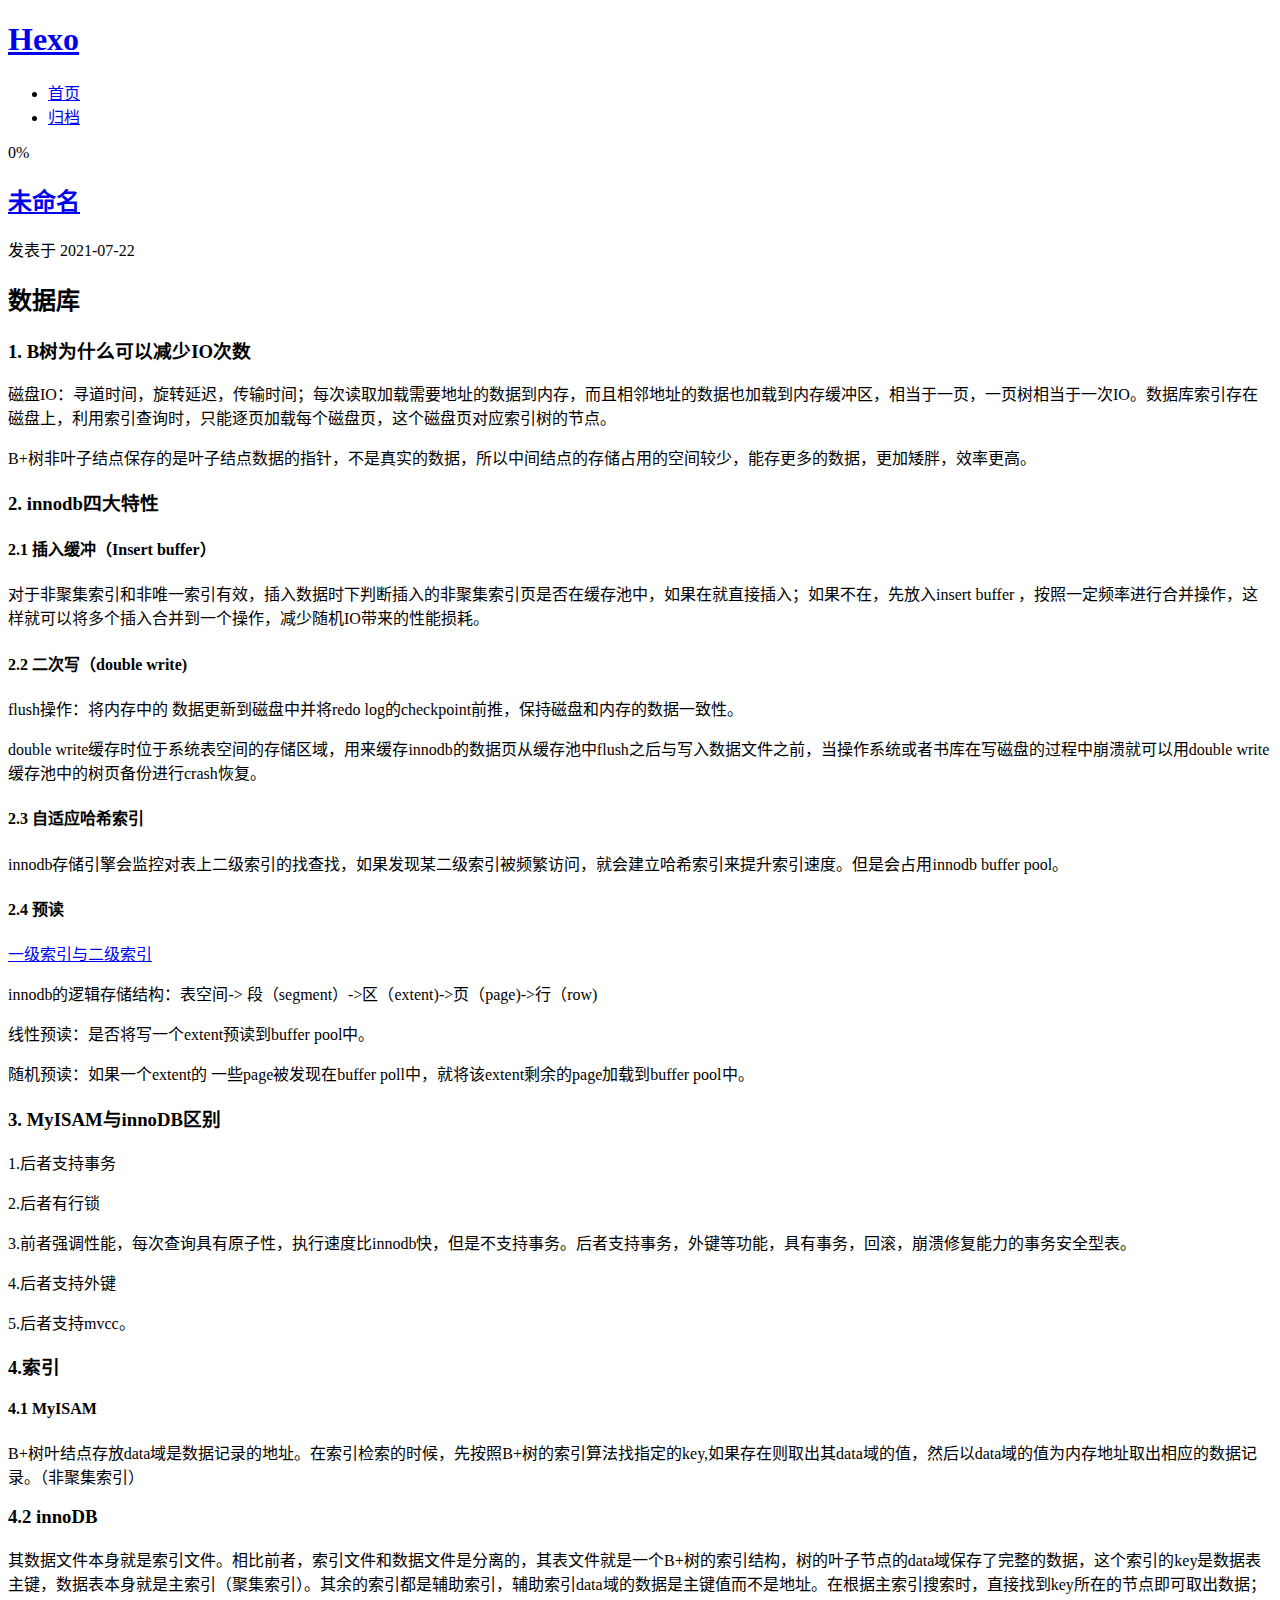
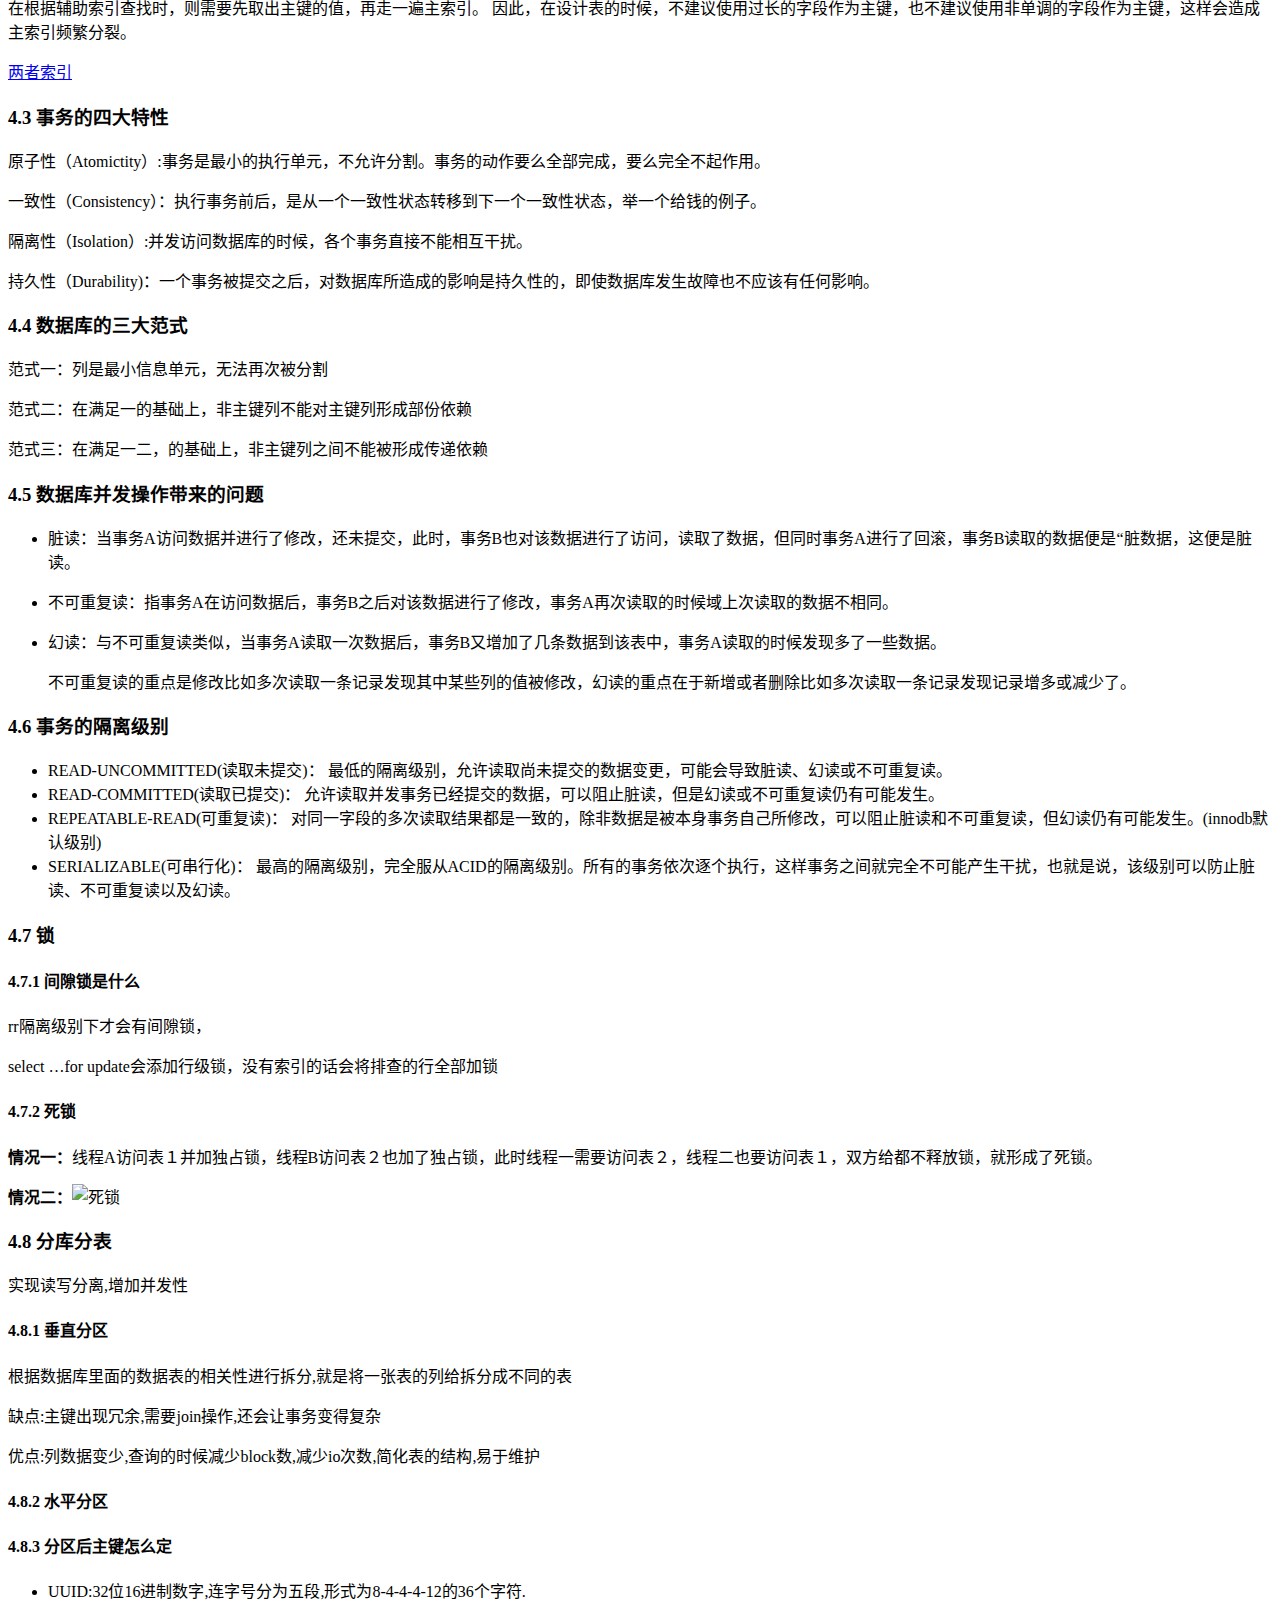
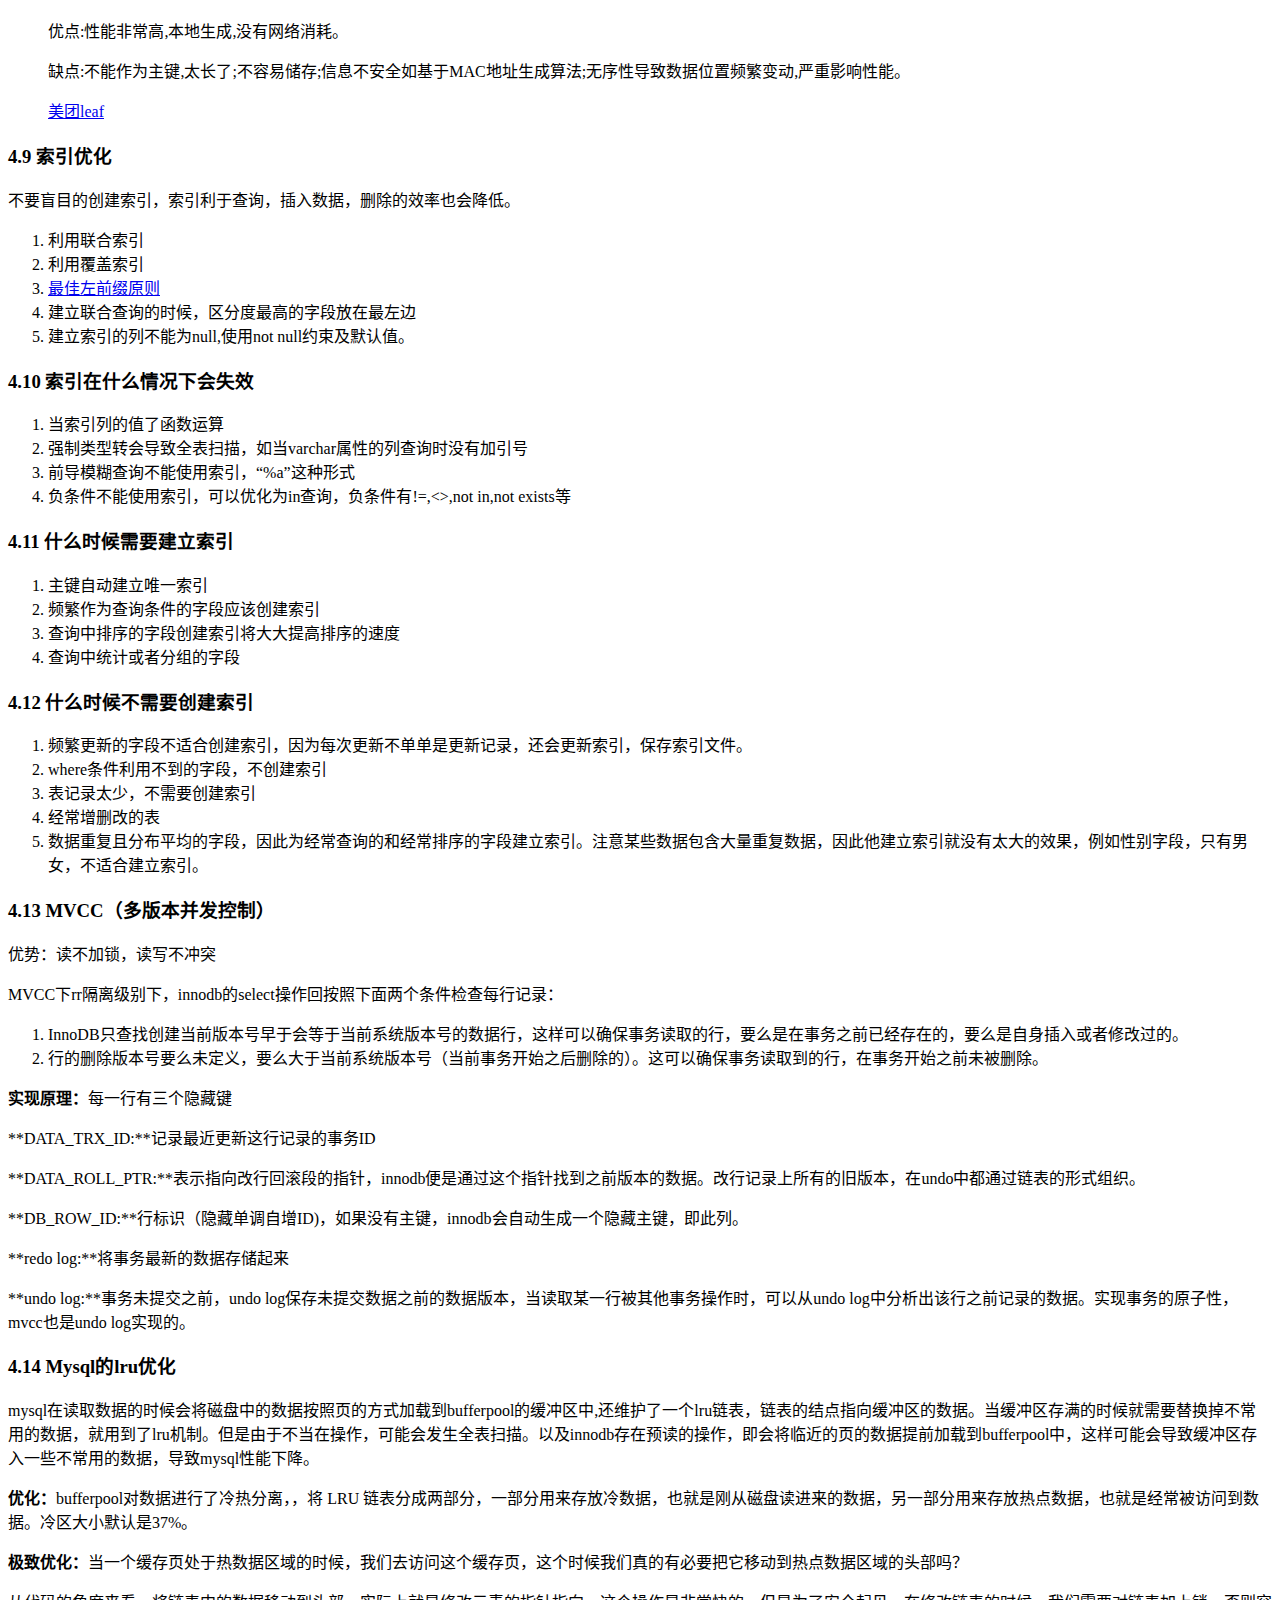
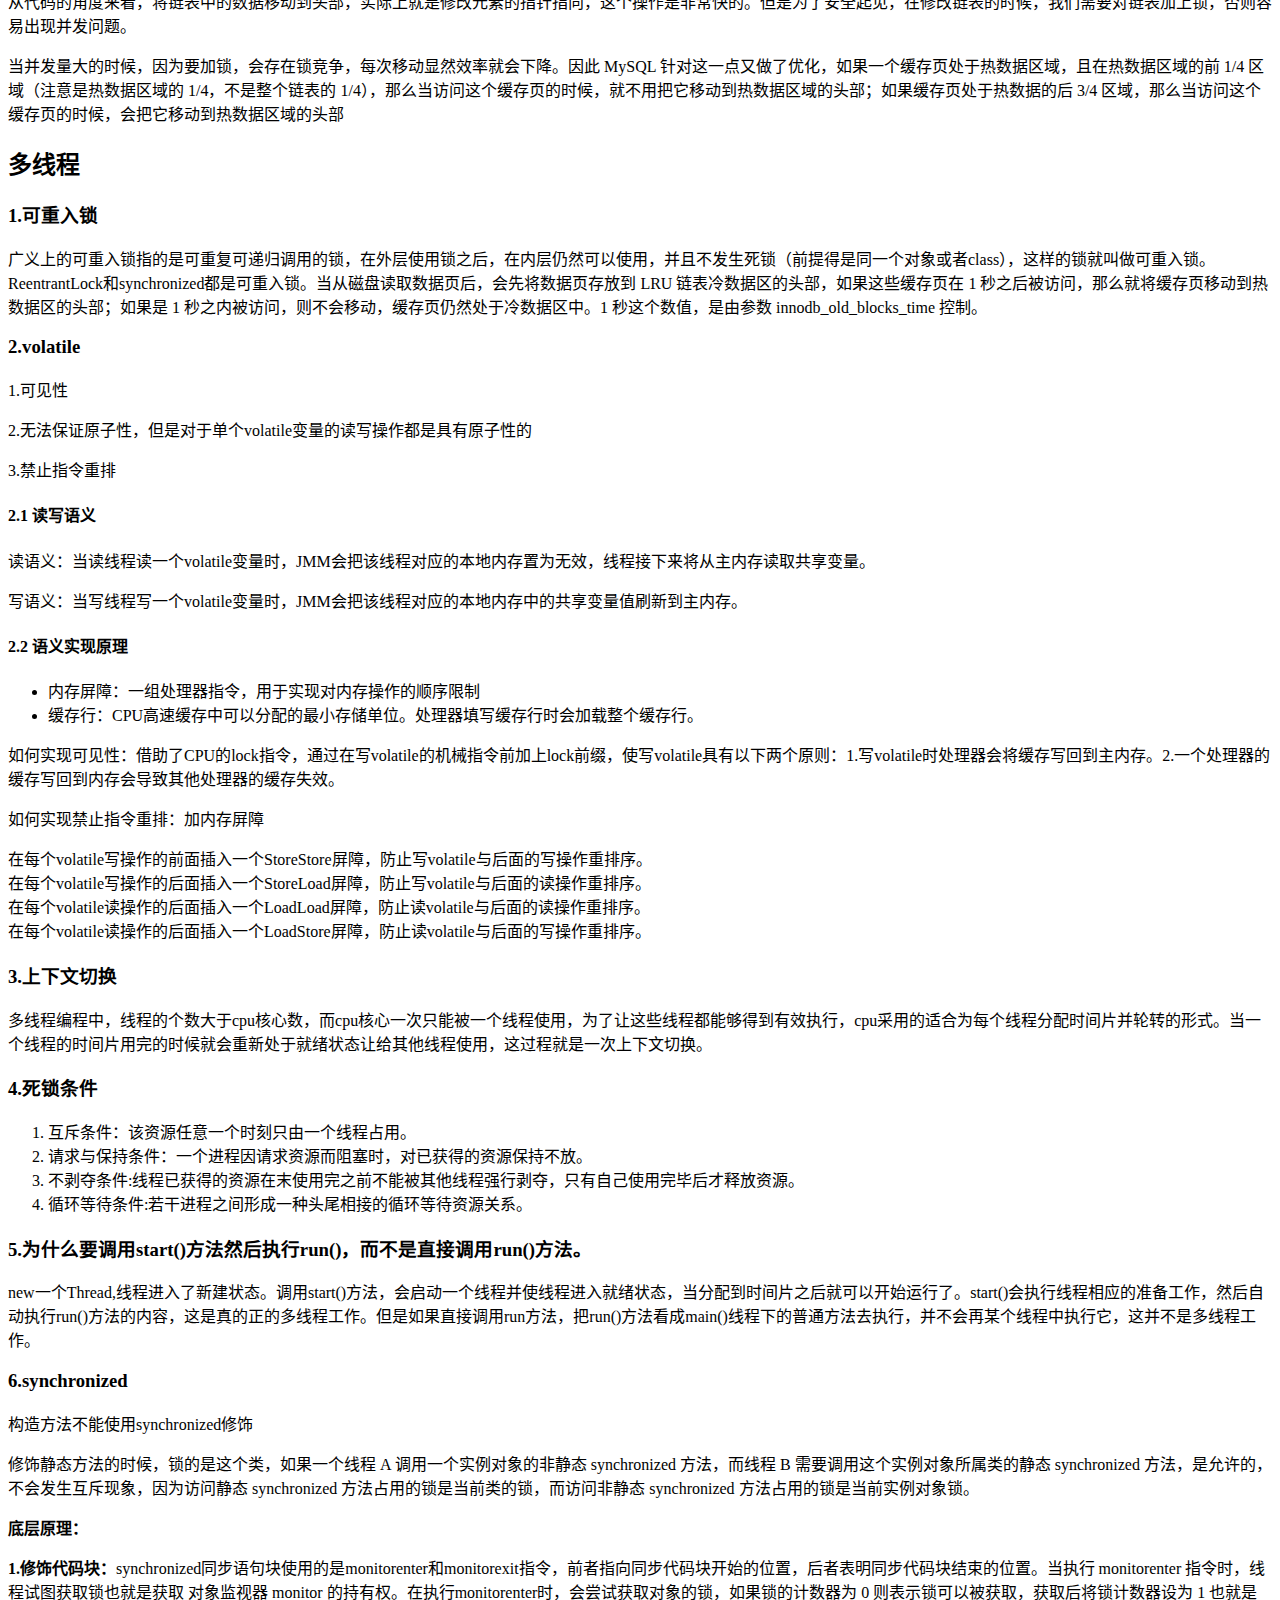
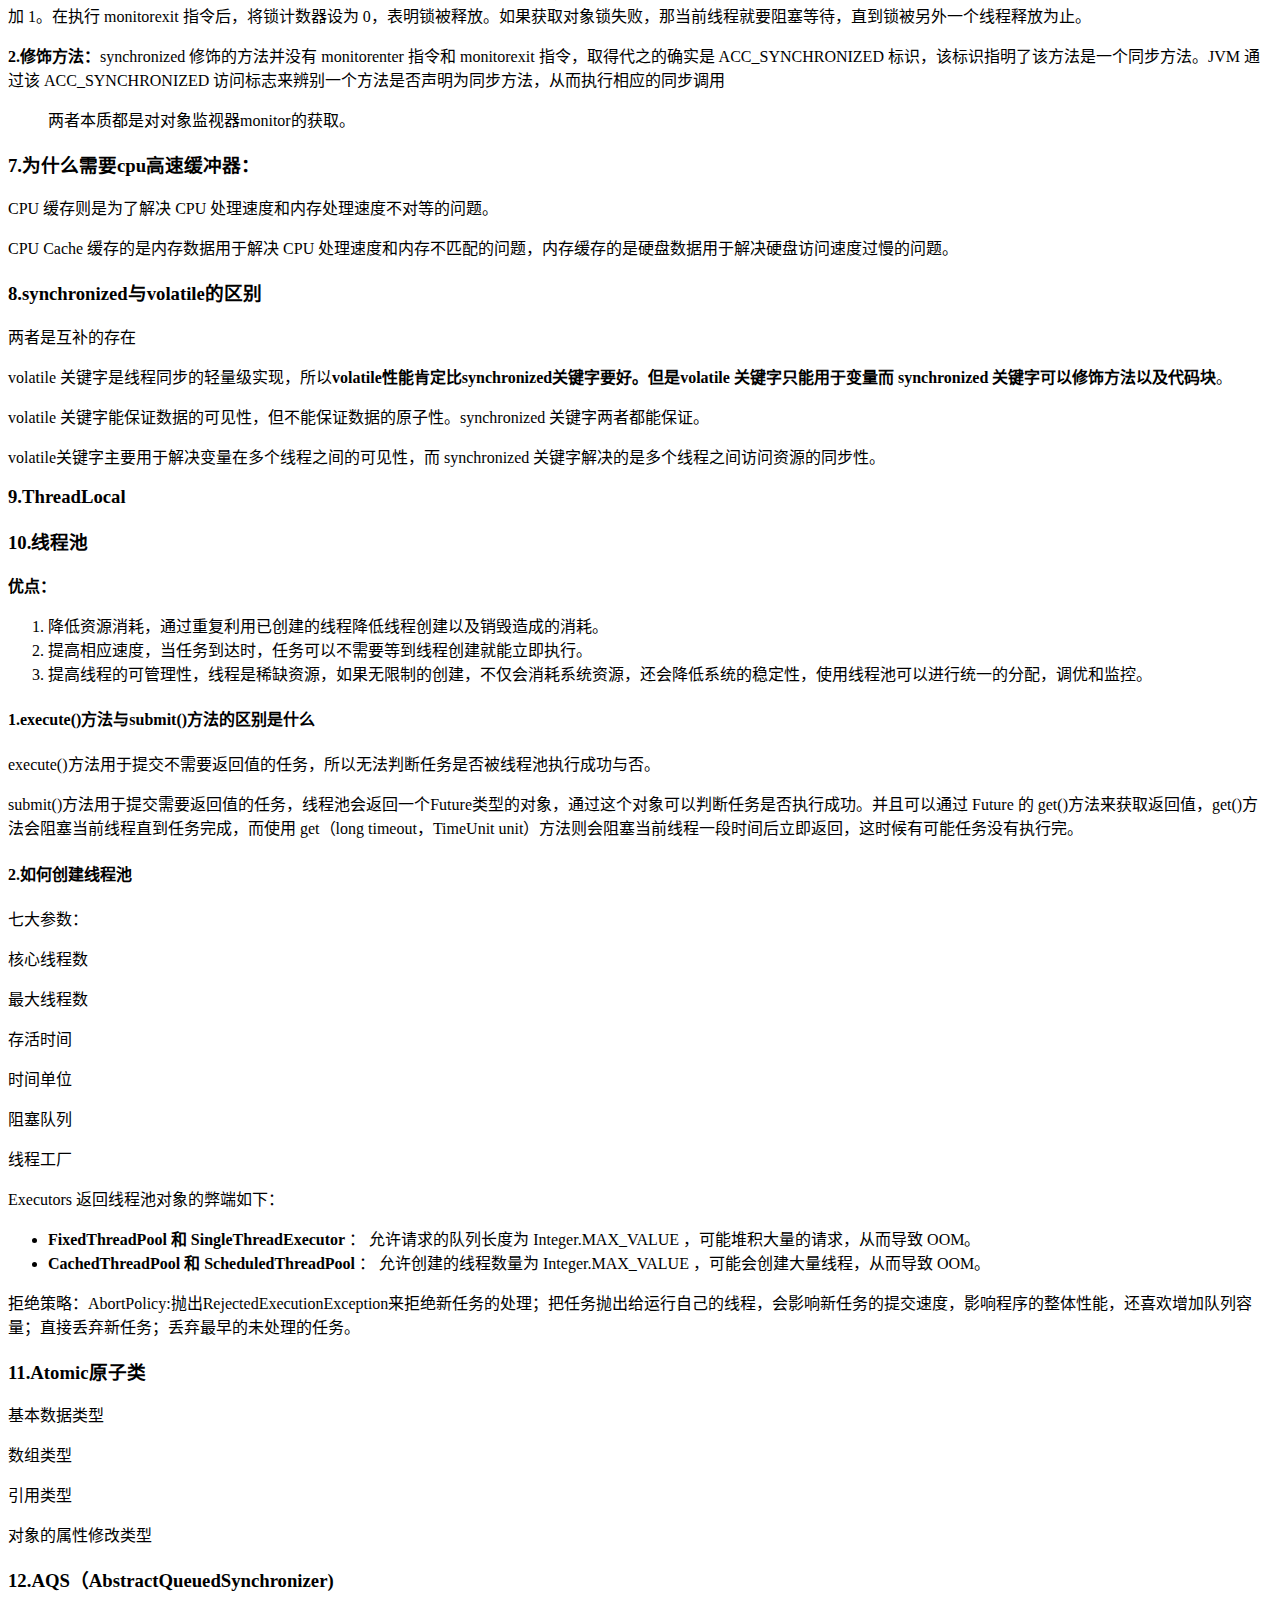
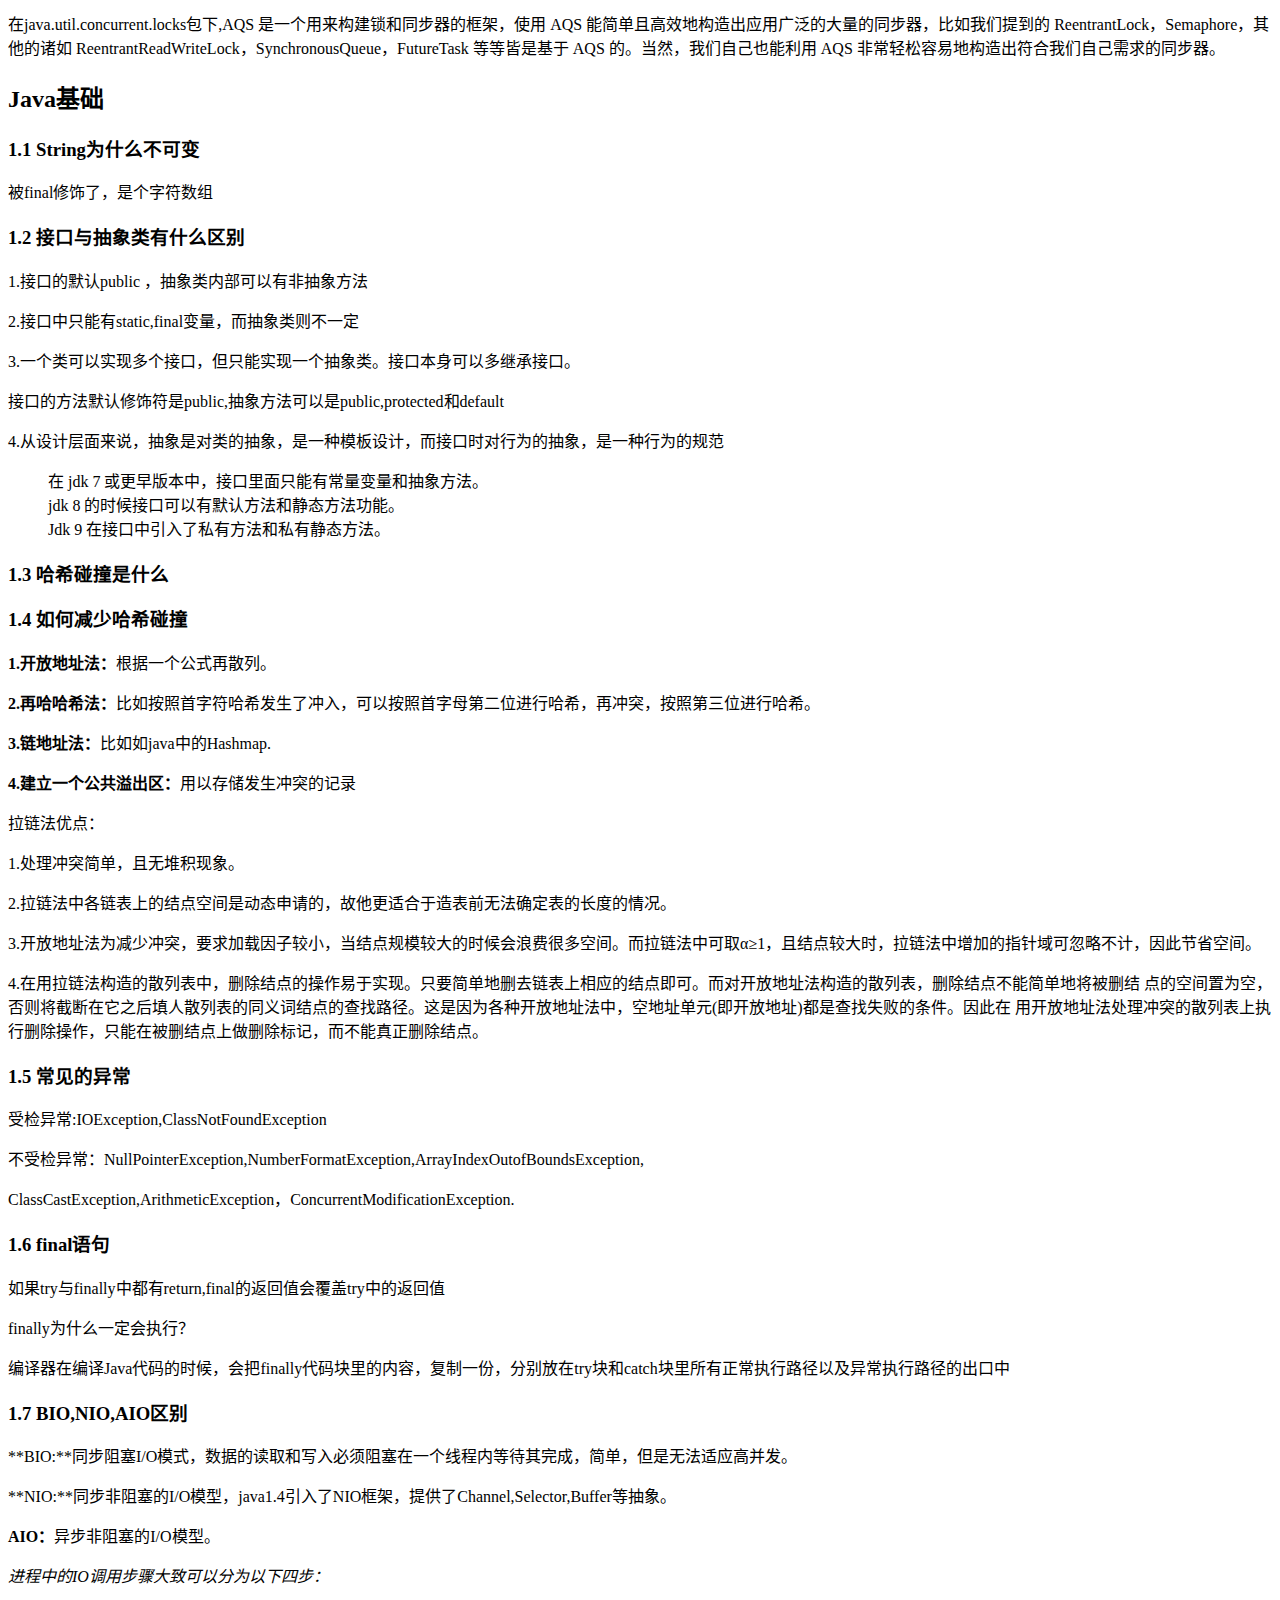
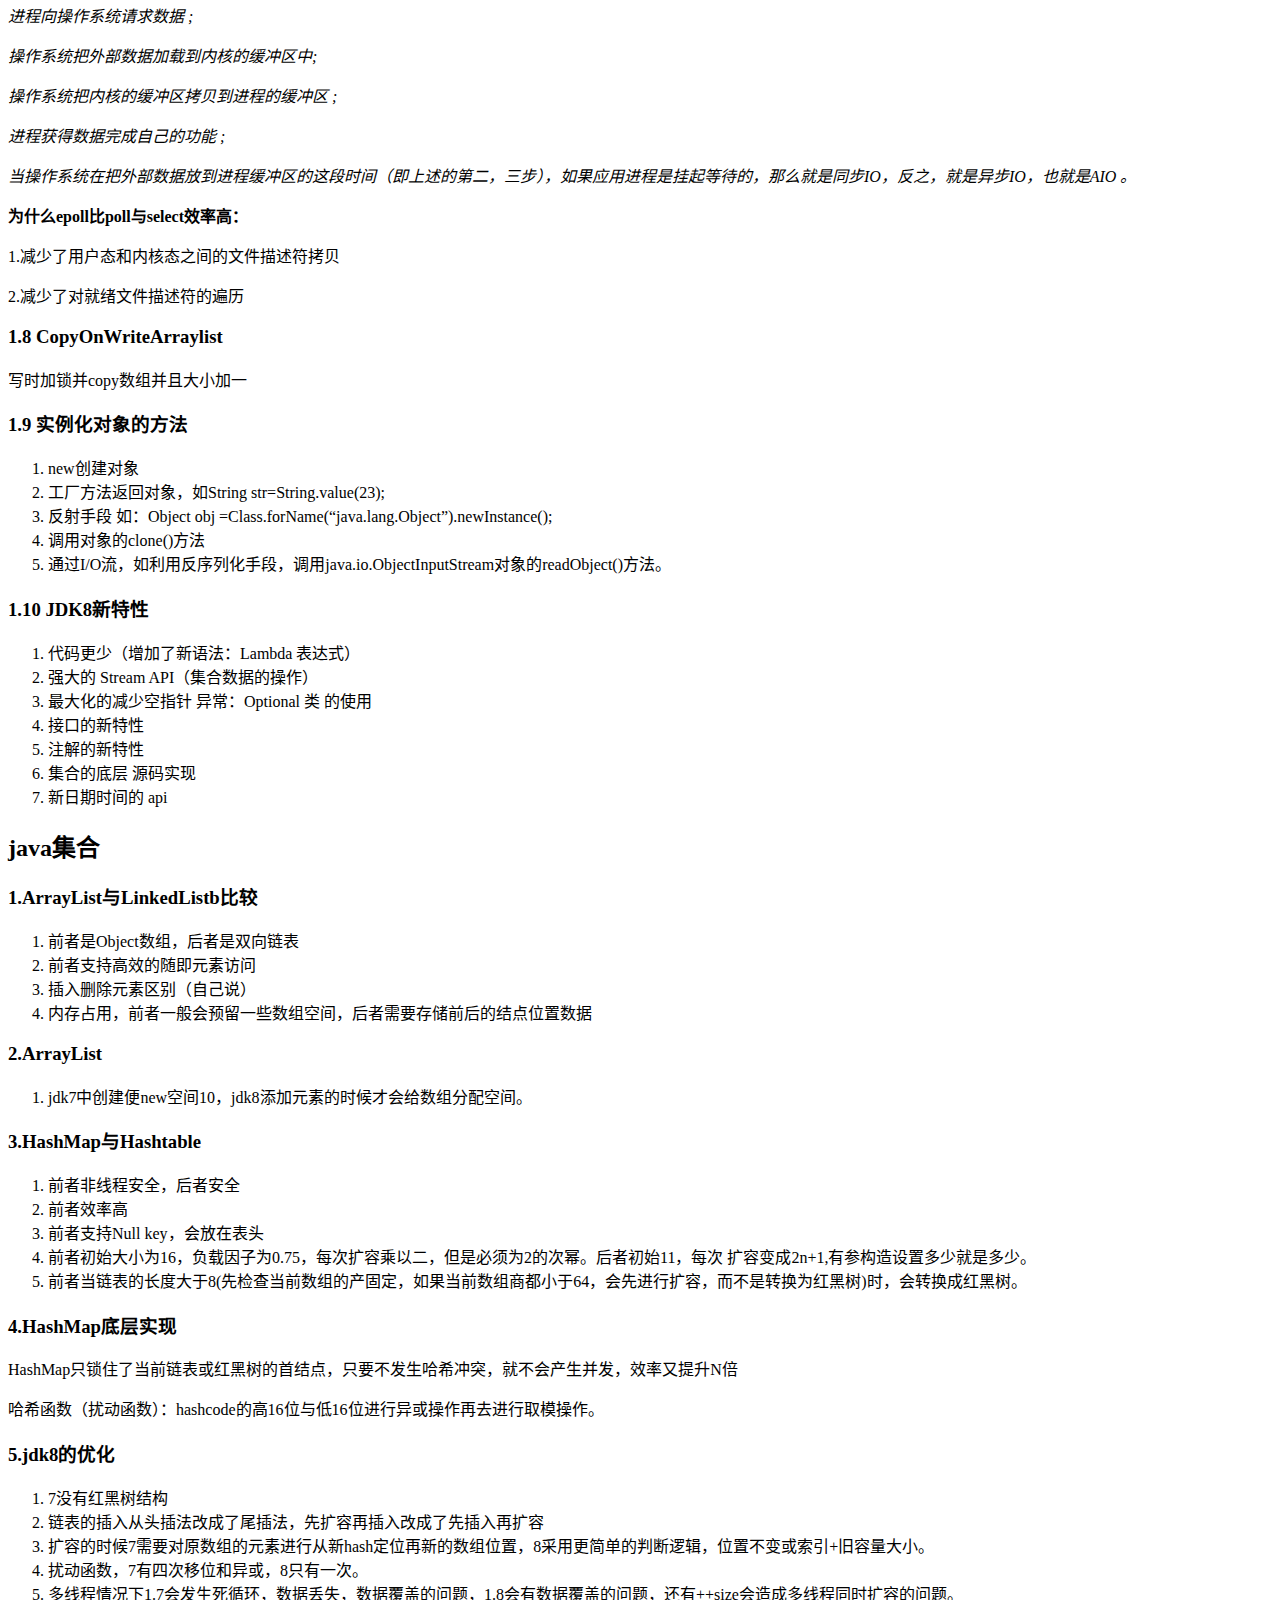
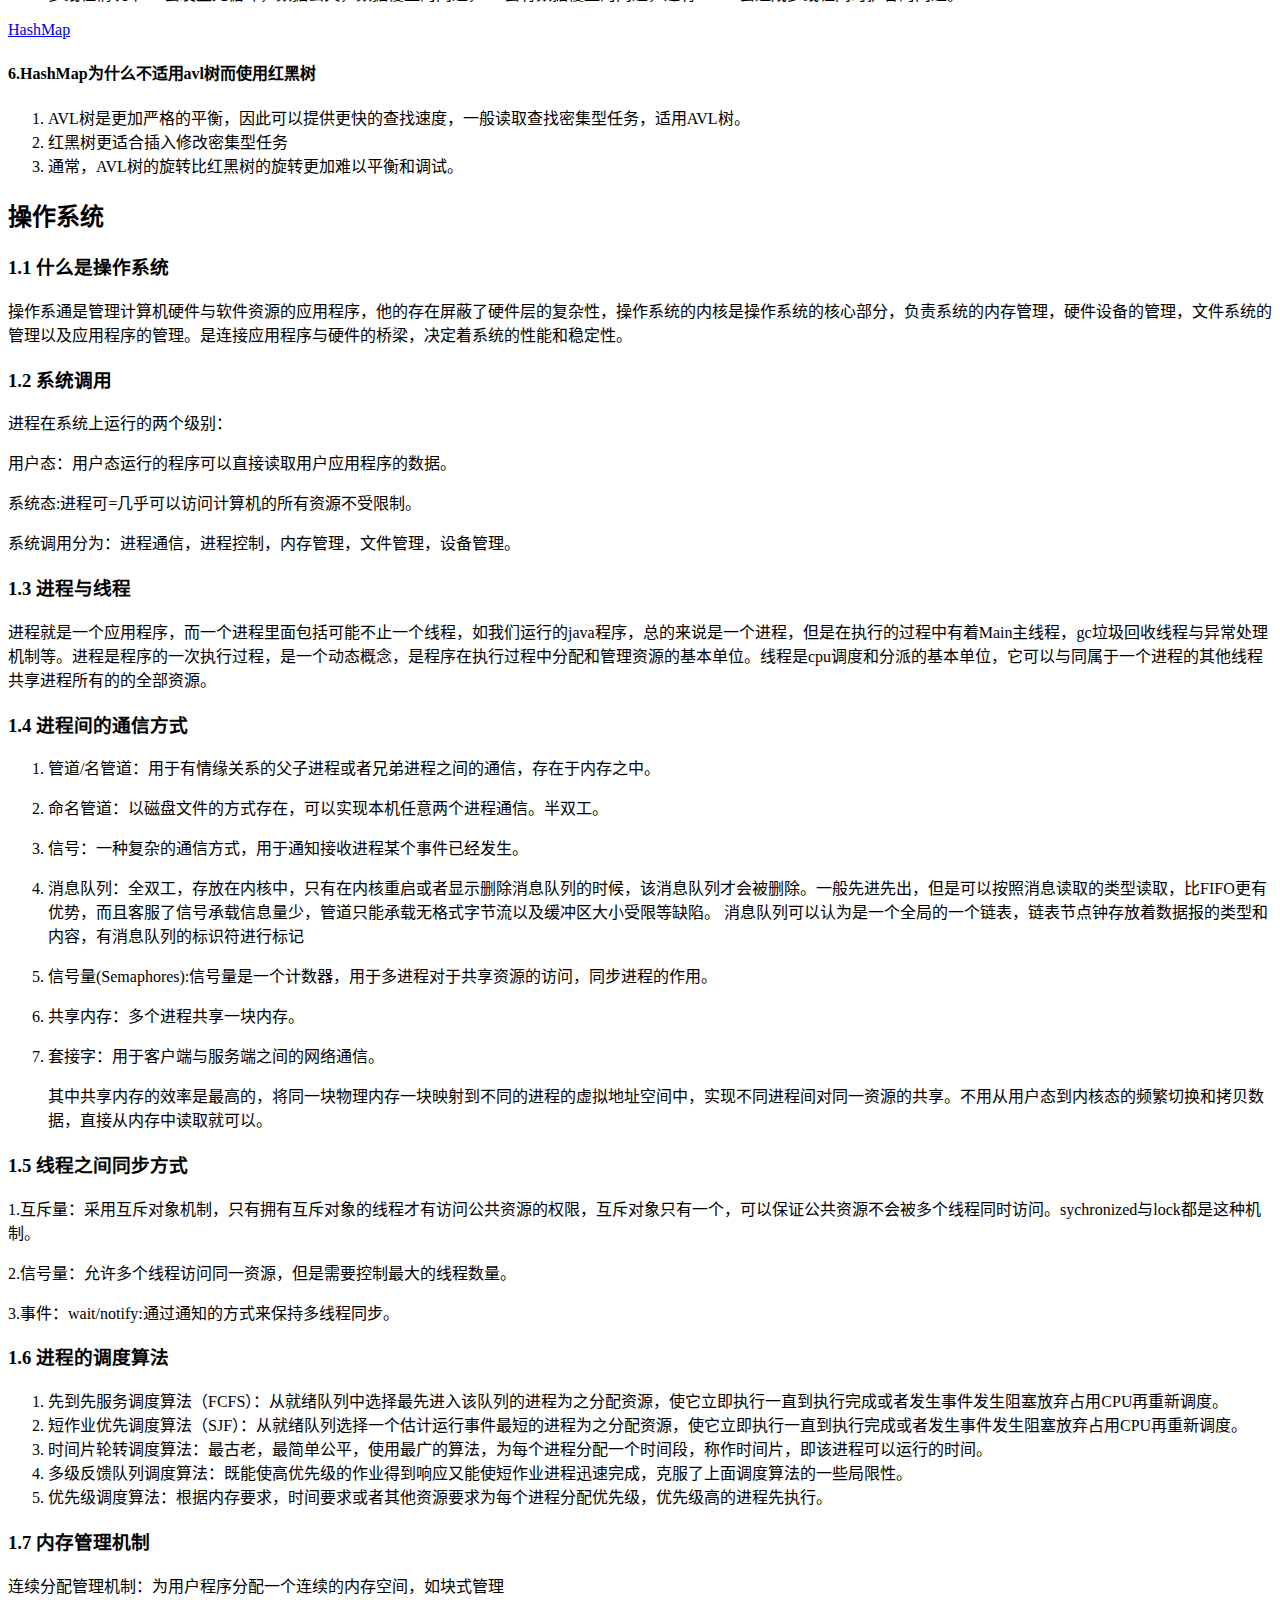
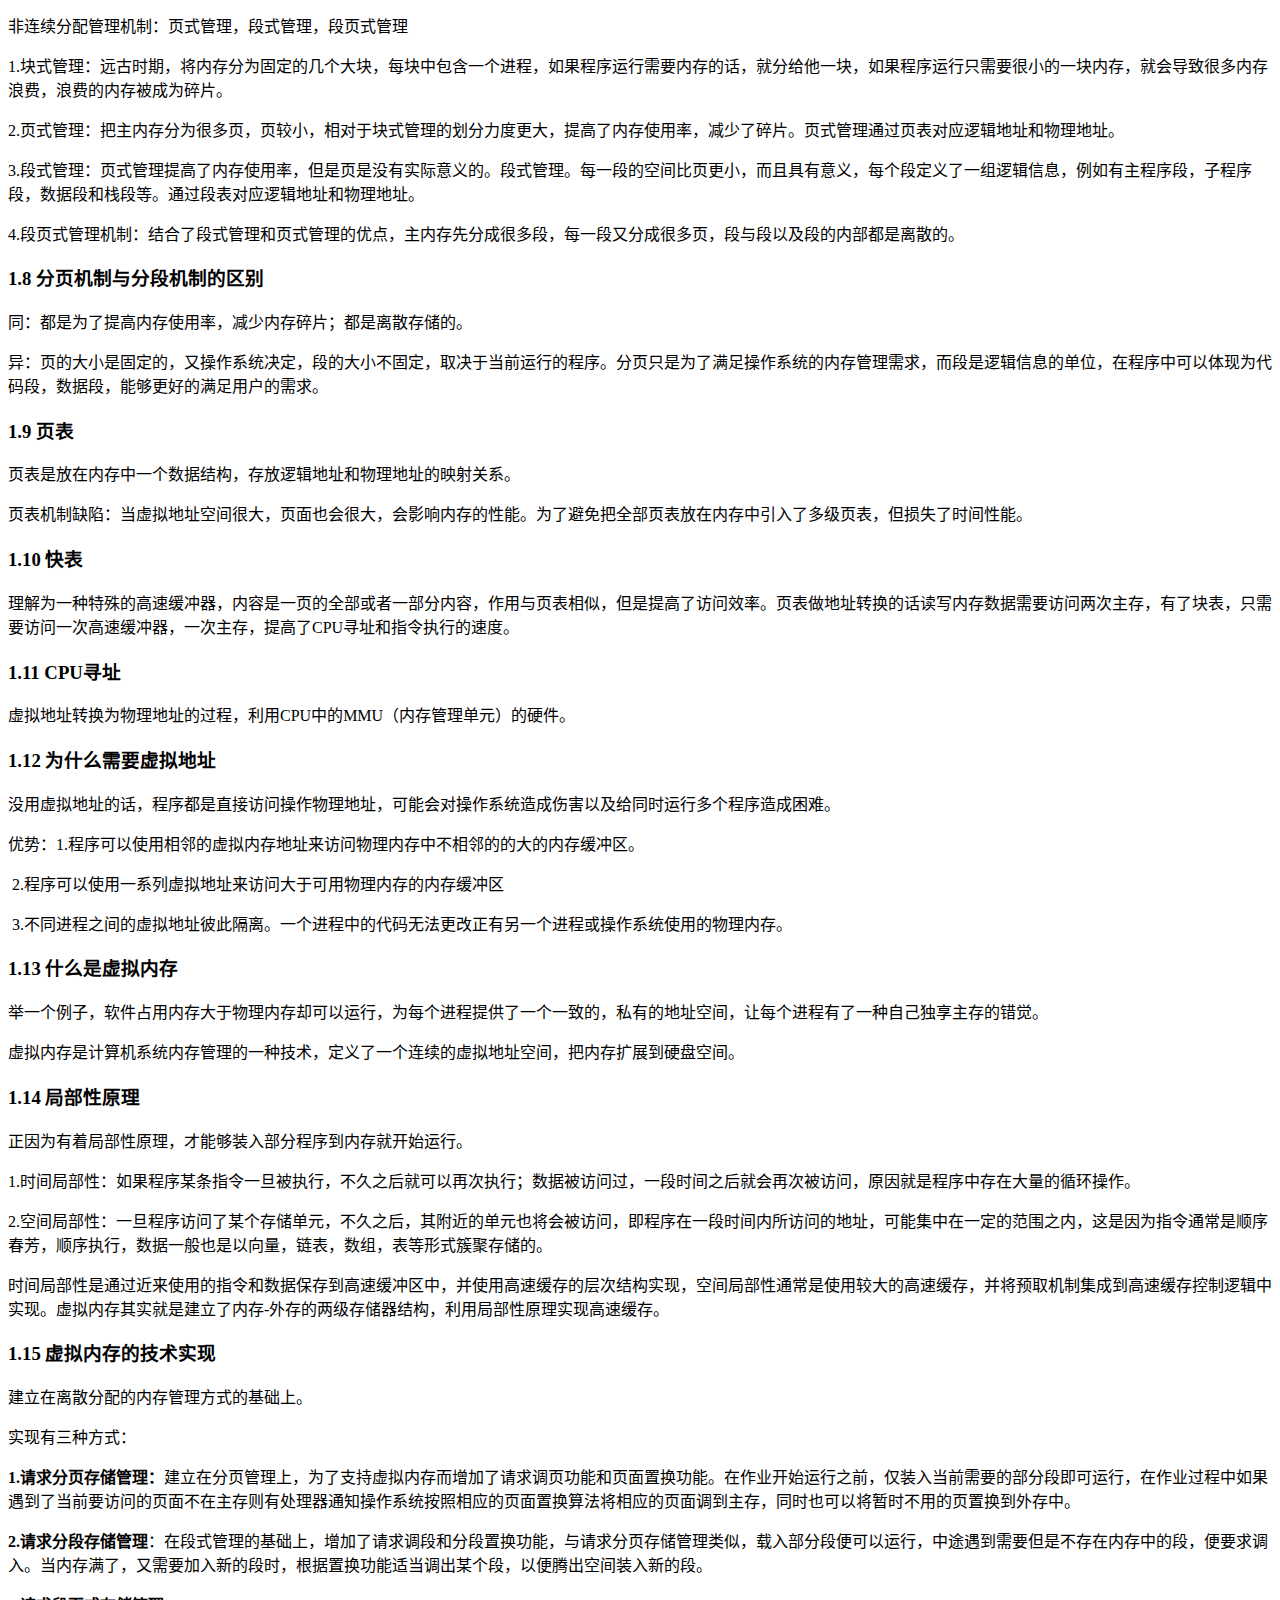
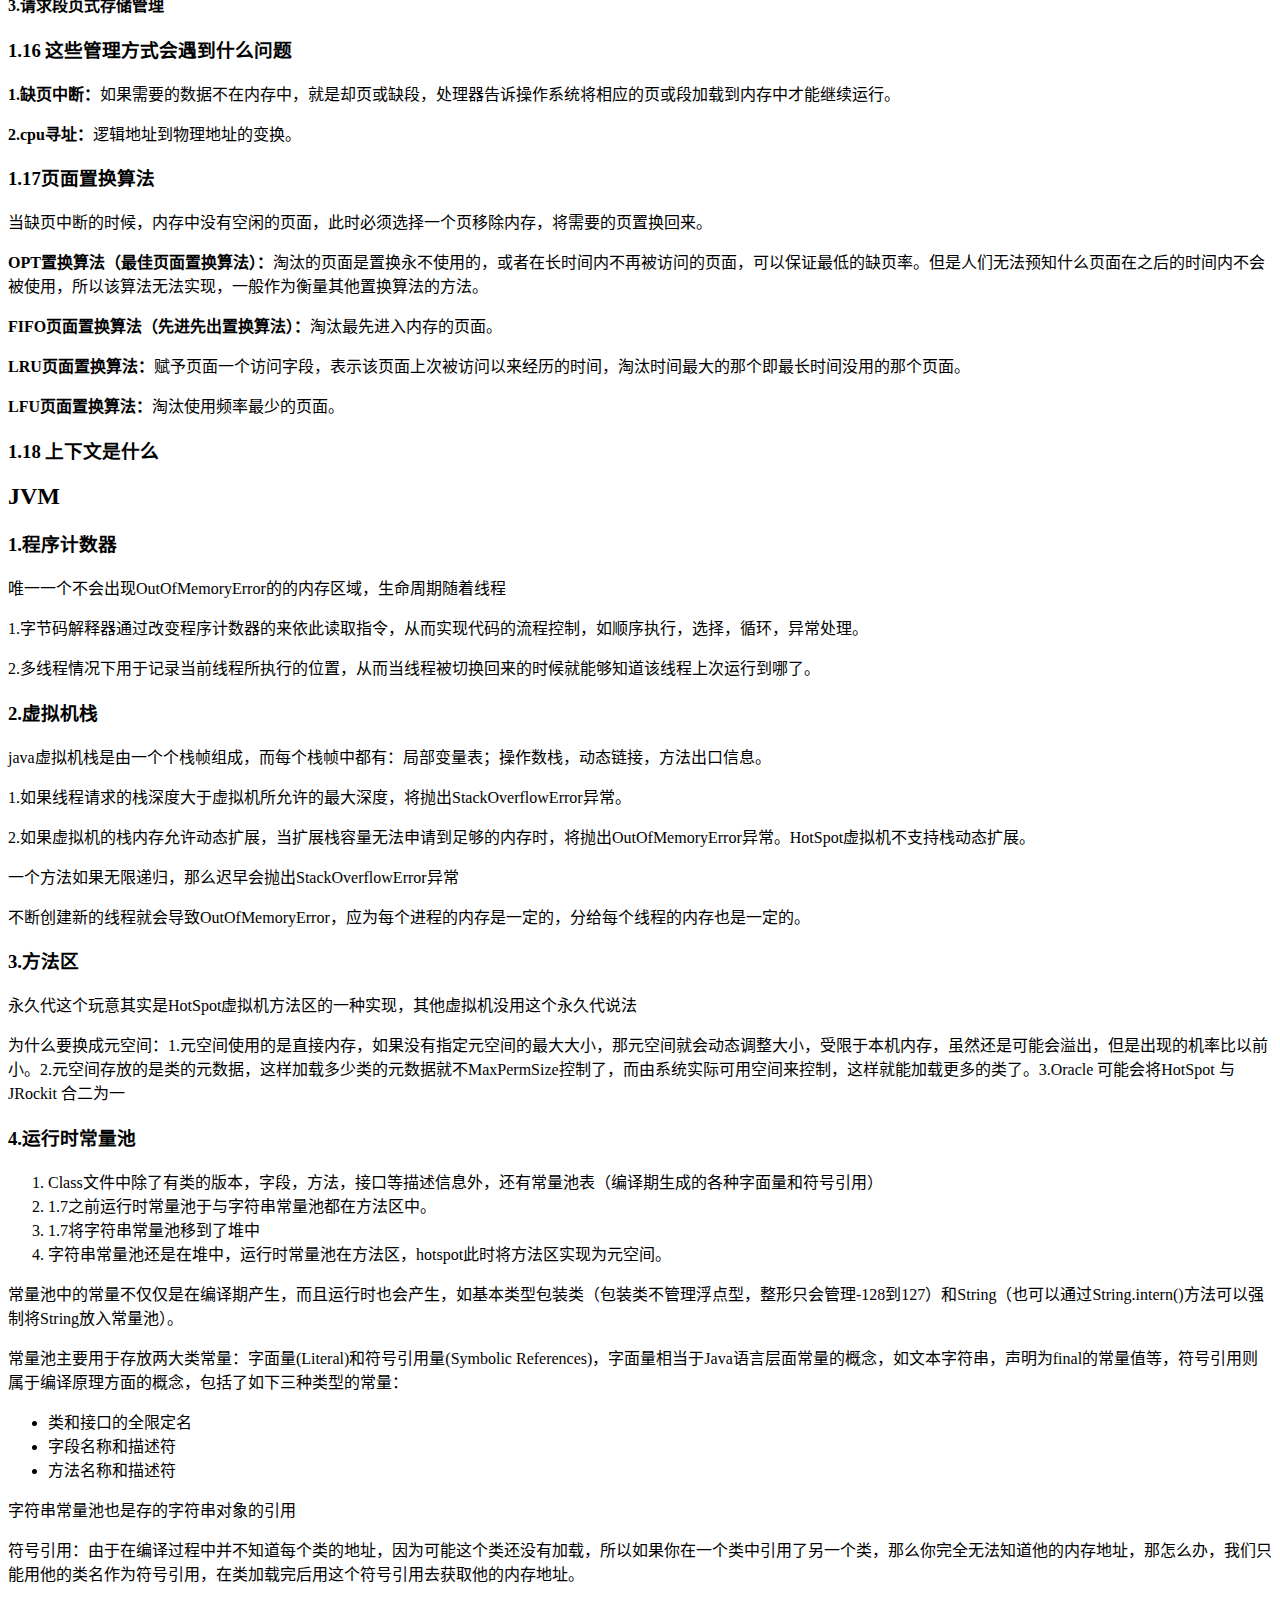
==== index.html @ 8376da6d "Site updated: 2021-07-24 00:29:43" ====
<!DOCTYPE html>
<html lang="zh-CN">
<head>
  <meta charset="UTF-8">
<meta name="viewport" content="width=device-width, initial-scale=1, maximum-scale=2">
<meta name="theme-color" content="#222">
<meta name="generator" content="Hexo 5.4.0">
  <link rel="apple-touch-icon" sizes="180x180" href="/cl.github.io/images/apple-touch-icon-next.png">
  <link rel="icon" type="image/png" sizes="32x32" href="/cl.github.io/images/favicon-32x32-next.png">
  <link rel="icon" type="image/png" sizes="16x16" href="/cl.github.io/images/favicon-16x16-next.png">
  <link rel="mask-icon" href="/cl.github.io/images/logo.svg" color="#222">

<link rel="stylesheet" href="/cl.github.io/css/main.css">


<link rel="stylesheet" href="/cl.github.io/lib/font-awesome/css/all.min.css">

<script id="hexo-configurations">
    var NexT = window.NexT || {};
    var CONFIG = {"hostname":"cl-githubuser.github.io","root":"/cl.github.io/","scheme":"Muse","version":"7.8.0","exturl":false,"sidebar":{"position":"left","display":"post","padding":18,"offset":12,"onmobile":false},"copycode":{"enable":false,"show_result":false,"style":null},"back2top":{"enable":true,"sidebar":false,"scrollpercent":false},"bookmark":{"enable":false,"color":"#222","save":"auto"},"fancybox":false,"mediumzoom":false,"lazyload":false,"pangu":false,"comments":{"style":"tabs","active":null,"storage":true,"lazyload":false,"nav":null},"algolia":{"hits":{"per_page":10},"labels":{"input_placeholder":"Search for Posts","hits_empty":"We didn't find any results for the search: ${query}","hits_stats":"${hits} results found in ${time} ms"}},"localsearch":{"enable":false,"trigger":"auto","top_n_per_article":1,"unescape":false,"preload":false},"motion":{"enable":true,"async":false,"transition":{"post_block":"fadeIn","post_header":"slideDownIn","post_body":"slideDownIn","coll_header":"slideLeftIn","sidebar":"slideUpIn"}}};
  </script>

  <meta property="og:type" content="website">
<meta property="og:title" content="Hexo">
<meta property="og:url" content="https://cl-githubuser.github.io/index.html">
<meta property="og:site_name" content="Hexo">
<meta property="og:locale" content="zh_CN">
<meta property="article:author" content="CL">
<meta name="twitter:card" content="summary">

<link rel="canonical" href="https://cl-githubuser.github.io/">


<script id="page-configurations">
  // https://hexo.io/docs/variables.html
  CONFIG.page = {
    sidebar: "",
    isHome : true,
    isPost : false,
    lang   : 'zh-CN'
  };
</script>

  <title>Hexo</title>
  






  <noscript>
  <style>
  .use-motion .brand,
  .use-motion .menu-item,
  .sidebar-inner,
  .use-motion .post-block,
  .use-motion .pagination,
  .use-motion .comments,
  .use-motion .post-header,
  .use-motion .post-body,
  .use-motion .collection-header { opacity: initial; }

  .use-motion .site-title,
  .use-motion .site-subtitle {
    opacity: initial;
    top: initial;
  }

  .use-motion .logo-line-before i { left: initial; }
  .use-motion .logo-line-after i { right: initial; }
  </style>
</noscript>

</head>

<body itemscope itemtype="http://schema.org/WebPage">
  <div class="container use-motion">
    <div class="headband"></div>

    <header class="header" itemscope itemtype="http://schema.org/WPHeader">
      <div class="header-inner"><div class="site-brand-container">
  <div class="site-nav-toggle">
    <div class="toggle" aria-label="切换导航栏">
      <span class="toggle-line toggle-line-first"></span>
      <span class="toggle-line toggle-line-middle"></span>
      <span class="toggle-line toggle-line-last"></span>
    </div>
  </div>

  <div class="site-meta">

    <a href="/cl.github.io/" class="brand" rel="start">
      <span class="logo-line-before"><i></i></span>
      <h1 class="site-title">Hexo</h1>
      <span class="logo-line-after"><i></i></span>
    </a>
  </div>

  <div class="site-nav-right">
    <div class="toggle popup-trigger">
    </div>
  </div>
</div>




<nav class="site-nav">
  <ul id="menu" class="main-menu menu">
        <li class="menu-item menu-item-home">

    <a href="/cl.github.io/" rel="section"><i class="fa fa-home fa-fw"></i>首页</a>

  </li>
        <li class="menu-item menu-item-archives">

    <a href="/cl.github.io/archives/" rel="section"><i class="fa fa-archive fa-fw"></i>归档</a>

  </li>
  </ul>
</nav>




</div>
    </header>

    
  <div class="back-to-top">
    <i class="fa fa-arrow-up"></i>
    <span>0%</span>
  </div>


    <main class="main">
      <div class="main-inner">
        <div class="content-wrap">
          

          <div class="content index posts-expand">
            
      
  
  
  <article itemscope itemtype="http://schema.org/Article" class="post-block" lang="zh-CN">
    <link itemprop="mainEntityOfPage" href="https://cl-githubuser.github.io/2021/07/22/Note/">

    <span hidden itemprop="author" itemscope itemtype="http://schema.org/Person">
      <meta itemprop="image" content="/cl.github.io/images/avatar.gif">
      <meta itemprop="name" content="CL">
      <meta itemprop="description" content="">
    </span>

    <span hidden itemprop="publisher" itemscope itemtype="http://schema.org/Organization">
      <meta itemprop="name" content="Hexo">
    </span>
      <header class="post-header">
        <h2 class="post-title" itemprop="name headline">
          
            <a href="/cl.github.io/2021/07/22/Note/" class="post-title-link" itemprop="url">未命名</a>
        </h2>

        <div class="post-meta">
            <span class="post-meta-item">
              <span class="post-meta-item-icon">
                <i class="far fa-calendar"></i>
              </span>
              <span class="post-meta-item-text">发表于</span>
              

              <time title="创建时间：2021-07-22 10:14:16 / 修改时间：01:10:14" itemprop="dateCreated datePublished" datetime="2021-07-22T10:14:16+08:00">2021-07-22</time>
            </span>

          

        </div>
      </header>

    
    
    
    <div class="post-body" itemprop="articleBody">

      
          <h2 id="数据库"><a href="#数据库" class="headerlink" title="数据库"></a>数据库</h2><h3 id="1-B树为什么可以减少IO次数"><a href="#1-B树为什么可以减少IO次数" class="headerlink" title="1. B树为什么可以减少IO次数"></a>1. B树为什么可以减少IO次数</h3><p>磁盘IO：寻道时间，旋转延迟，传输时间；每次读取加载需要地址的数据到内存，而且相邻地址的数据也加载到内存缓冲区，相当于一页，一页树相当于一次IO。数据库索引存在磁盘上，利用索引查询时，只能逐页加载每个磁盘页，这个磁盘页对应索引树的节点。</p>
<p>B+树非叶子结点保存的是叶子结点数据的指针，不是真实的数据，所以中间结点的存储占用的空间较少，能存更多的数据，更加矮胖，效率更高。</p>
<h3 id="2-innodb四大特性"><a href="#2-innodb四大特性" class="headerlink" title="2. innodb四大特性"></a>2. innodb四大特性</h3><h4 id="2-1-插入缓冲（Insert-buffer）"><a href="#2-1-插入缓冲（Insert-buffer）" class="headerlink" title="2.1 插入缓冲（Insert buffer）"></a>2.1 插入缓冲（Insert buffer）</h4><p>对于非聚集索引和非唯一索引有效，插入数据时下判断插入的非聚集索引页是否在缓存池中，如果在就直接插入；如果不在，先放入insert buffer ，按照一定频率进行合并操作，这样就可以将多个插入合并到一个操作，减少随机IO带来的性能损耗。</p>
<h4 id="2-2-二次写（double-write"><a href="#2-2-二次写（double-write" class="headerlink" title="2.2 二次写（double write)"></a>2.2 二次写（double write)</h4><p>flush操作：将内存中的 数据更新到磁盘中并将redo log的checkpoint前推，保持磁盘和内存的数据一致性。</p>
<p>double write缓存时位于系统表空间的存储区域，用来缓存innodb的数据页从缓存池中flush之后与写入数据文件之前，当操作系统或者书库在写磁盘的过程中崩溃就可以用double write缓存池中的树页备份进行crash恢复。</p>
<h4 id="2-3-自适应哈希索引"><a href="#2-3-自适应哈希索引" class="headerlink" title="2.3 自适应哈希索引"></a>2.3 自适应哈希索引</h4><p>innodb存储引擎会监控对表上二级索引的找查找，如果发现某二级索引被频繁访问，就会建立哈希索引来提升索引速度。但是会占用innodb buffer pool。</p>
<h4 id="2-4-预读"><a href="#2-4-预读" class="headerlink" title="2.4 预读"></a>2.4 预读</h4><p><a target="_blank" rel="noopener" href="http://www.mybatis.cn/archives/941.html">一级索引与二级索引</a></p>
<p>innodb的逻辑存储结构：表空间-&gt; 段（segment）-&gt;区（extent)-&gt;页（page)-&gt;行（row)</p>
<p>线性预读：是否将写一个extent预读到buffer pool中。</p>
<p>随机预读：如果一个extent的 一些page被发现在buffer poll中，就将该extent剩余的page加载到buffer pool中。</p>
<h3 id="3-MyISAM与innoDB区别"><a href="#3-MyISAM与innoDB区别" class="headerlink" title="3. MyISAM与innoDB区别"></a>3. MyISAM与innoDB区别</h3><p>1.后者支持事务</p>
<p>2.后者有行锁</p>
<p>3.前者强调性能，每次查询具有原子性，执行速度比innodb快，但是不支持事务。后者支持事务，外键等功能，具有事务，回滚，崩溃修复能力的事务安全型表。</p>
<p>4.后者支持外键</p>
<p>5.后者支持mvcc。</p>
<h3 id="4-索引"><a href="#4-索引" class="headerlink" title="4.索引"></a>4.索引</h3><h4 id="4-1-MyISAM"><a href="#4-1-MyISAM" class="headerlink" title="4.1 MyISAM"></a>4.1 MyISAM</h4><p>B+树叶结点存放data域是数据记录的地址。在索引检索的时候，先按照B+树的索引算法找指定的key,如果存在则取出其data域的值，然后以data域的值为内存地址取出相应的数据记录。（非聚集索引）</p>
<h3 id="4-2-innoDB"><a href="#4-2-innoDB" class="headerlink" title="4.2 innoDB"></a>4.2 innoDB</h3><p>其数据文件本身就是索引文件。相比前者，索引文件和数据文件是分离的，其表文件就是一个B+树的索引结构，树的叶子节点的data域保存了完整的数据，这个索引的key是数据表主键，数据表本身就是主索引（聚集索引）。其余的索引都是辅助索引，辅助索引data域的数据是主键值而不是地址。在根据主索引搜索时，直接找到key所在的节点即可取出数据；在根据辅助索引查找时，则需要先取出主键的值，再走一遍主索引。 因此，在设计表的时候，不建议使用过长的字段作为主键，也不建议使用非单调的字段作为主键，这样会造成主索引频繁分裂。</p>
<p><a target="_blank" rel="noopener" href="https://www.cnblogs.com/yuyafeng/p/11350873.html">两者索引</a></p>
<h3 id="4-3-事务的四大特性"><a href="#4-3-事务的四大特性" class="headerlink" title="4.3 事务的四大特性"></a>4.3 事务的四大特性</h3><p>原子性（Atomictity）:事务是最小的执行单元，不允许分割。事务的动作要么全部完成，要么完全不起作用。</p>
<p>一致性（Consistency）：执行事务前后，是从一个一致性状态转移到下一个一致性状态，举一个给钱的例子。</p>
<p>隔离性（Isolation）:并发访问数据库的时候，各个事务直接不能相互干扰。</p>
<p>持久性（Durability)：一个事务被提交之后，对数据库所造成的影响是持久性的，即使数据库发生故障也不应该有任何影响。</p>
<h3 id="4-4-数据库的三大范式"><a href="#4-4-数据库的三大范式" class="headerlink" title="4.4 数据库的三大范式"></a>4.4 数据库的三大范式</h3><p>范式一：列是最小信息单元，无法再次被分割</p>
<p>范式二：在满足一的基础上，非主键列不能对主键列形成部份依赖</p>
<p>范式三：在满足一二，的基础上，非主键列之间不能被形成传递依赖</p>
<h3 id="4-5-数据库并发操作带来的问题"><a href="#4-5-数据库并发操作带来的问题" class="headerlink" title="4.5 数据库并发操作带来的问题"></a>4.5 数据库并发操作带来的问题</h3><ul>
<li><p>脏读：当事务A访问数据并进行了修改，还未提交，此时，事务B也对该数据进行了访问，读取了数据，但同时事务A进行了回滚，事务B读取的数据便是“脏数据，这便是脏读。</p>
</li>
<li><p>不可重复读：指事务A在访问数据后，事务B之后对该数据进行了修改，事务A再次读取的时候域上次读取的数据不相同。</p>
</li>
<li><p>幻读：与不可重复读类似，当事务A读取一次数据后，事务B又增加了几条数据到该表中，事务A读取的时候发现多了一些数据。</p>
<p>不可重复读的重点是修改比如多次读取一条记录发现其中某些列的值被修改，幻读的重点在于新增或者删除比如多次读取一条记录发现记录增多或减少了。</p>
</li>
</ul>
<h3 id="4-6-事务的隔离级别"><a href="#4-6-事务的隔离级别" class="headerlink" title="4.6 事务的隔离级别"></a>4.6 事务的隔离级别</h3><ul>
<li>READ-UNCOMMITTED(读取未提交)： 最低的隔离级别，允许读取尚未提交的数据变更，可能会导致脏读、幻读或不可重复读。</li>
<li>READ-COMMITTED(读取已提交)： 允许读取并发事务已经提交的数据，可以阻止脏读，但是幻读或不可重复读仍有可能发生。</li>
<li>REPEATABLE-READ(可重复读)： 对同一字段的多次读取结果都是一致的，除非数据是被本身事务自己所修改，可以阻止脏读和不可重复读，但幻读仍有可能发生。(innodb默认级别)</li>
<li>SERIALIZABLE(可串行化)： 最高的隔离级别，完全服从ACID的隔离级别。所有的事务依次逐个执行，这样事务之间就完全不可能产生干扰，也就是说，该级别可以防止脏读、不可重复读以及幻读。</li>
</ul>
<h3 id="4-7-锁"><a href="#4-7-锁" class="headerlink" title="4.7 锁"></a>4.7 锁</h3><h4 id="4-7-1-间隙锁是什么"><a href="#4-7-1-间隙锁是什么" class="headerlink" title="4.7.1 间隙锁是什么"></a>4.7.1 间隙锁是什么</h4><p>rr隔离级别下才会有间隙锁，</p>
<p>select …for update会添加行级锁，没有索引的话会将排查的行全部加锁</p>
<h4 id="4-7-2-死锁"><a href="#4-7-2-死锁" class="headerlink" title="4.7.2 死锁"></a>4.7.2 死锁</h4><p><strong>情况一：</strong>线程A访问表１并加独占锁，线程B访问表２也加了独占锁，此时线程一需要访问表２，线程二也要访问表１，双方给都不释放锁，就形成了死锁。</p>
<p><strong>情况二：</strong><img src="C:\Users\80466\Desktop\Note\数据库死锁.png" alt="死锁"></p>
<h3 id="4-8-分库分表"><a href="#4-8-分库分表" class="headerlink" title="4.8 分库分表"></a>4.8 分库分表</h3><p>实现读写分离,增加并发性</p>
<h4 id="4-8-1-垂直分区"><a href="#4-8-1-垂直分区" class="headerlink" title="4.8.1 垂直分区"></a>4.8.1 垂直分区</h4><p>根据数据库里面的数据表的相关性进行拆分,就是将一张表的列给拆分成不同的表</p>
<p>缺点:主键出现冗余,需要join操作,还会让事务变得复杂</p>
<p>优点:列数据变少,查询的时候减少block数,减少io次数,简化表的结构,易于维护</p>
<h4 id="4-8-2-水平分区"><a href="#4-8-2-水平分区" class="headerlink" title="4.8.2 水平分区"></a>4.8.2 水平分区</h4><h4 id="4-8-3-分区后主键怎么定"><a href="#4-8-3-分区后主键怎么定" class="headerlink" title="4.8.3 分区后主键怎么定"></a>4.8.3 分区后主键怎么定</h4><ul>
<li><p>UUID:32位16进制数字,连字号分为五段,形式为8-4-4-4-12的36个字符.</p>
<p>优点:性能非常高,本地生成,没有网络消耗。</p>
<p>缺点:不能作为主键,太长了;不容易储存;信息不安全如基于MAC地址生成算法;无序性导致数据位置频繁变动,严重影响性能。</p>
<p><a target="_blank" rel="noopener" href="https://tech.meituan.com/2017/04/21/mt-leaf.html">美团leaf</a></p>
</li>
</ul>
<h3 id="4-9-索引优化"><a href="#4-9-索引优化" class="headerlink" title="4.9 索引优化"></a>4.9 索引优化</h3><p>不要盲目的创建索引，索引利于查询，插入数据，删除的效率也会降低。</p>
<ol>
<li>利用联合索引</li>
<li>利用覆盖索引</li>
<li><a target="_blank" rel="noopener" href="https://www.cnblogs.com/ljl150/p/12934071.html">最佳左前缀原则</a></li>
<li>建立联合查询的时候，区分度最高的字段放在最左边</li>
<li>建立索引的列不能为null,使用not null约束及默认值。</li>
</ol>
<h3 id="4-10-索引在什么情况下会失效"><a href="#4-10-索引在什么情况下会失效" class="headerlink" title="4.10 索引在什么情况下会失效"></a>4.10 索引在什么情况下会失效</h3><ol>
<li>当索引列的值了函数运算</li>
<li>强制类型转会导致全表扫描，如当varchar属性的列查询时没有加引号</li>
<li>前导模糊查询不能使用索引，“%a”这种形式</li>
<li>负条件不能使用索引，可以优化为in查询，负条件有!=,&lt;&gt;,not in,not exists等</li>
</ol>
<h3 id="4-11-什么时候需要建立索引"><a href="#4-11-什么时候需要建立索引" class="headerlink" title="4.11 什么时候需要建立索引"></a>4.11 什么时候需要建立索引</h3><ol>
<li>主键自动建立唯一索引</li>
<li>频繁作为查询条件的字段应该创建索引</li>
<li>查询中排序的字段创建索引将大大提高排序的速度</li>
<li>查询中统计或者分组的字段</li>
</ol>
<h3 id="4-12-什么时候不需要创建索引"><a href="#4-12-什么时候不需要创建索引" class="headerlink" title="4.12 什么时候不需要创建索引"></a>4.12 什么时候不需要创建索引</h3><ol>
<li>频繁更新的字段不适合创建索引，因为每次更新不单单是更新记录，还会更新索引，保存索引文件。</li>
<li>where条件利用不到的字段，不创建索引</li>
<li>表记录太少，不需要创建索引</li>
<li>经常增删改的表</li>
<li>数据重复且分布平均的字段，因此为经常查询的和经常排序的字段建立索引。注意某些数据包含大量重复数据，因此他建立索引就没有太大的效果，例如性别字段，只有男女，不适合建立索引。</li>
</ol>
<h3 id="4-13-MVCC（多版本并发控制）"><a href="#4-13-MVCC（多版本并发控制）" class="headerlink" title="4.13 MVCC（多版本并发控制）"></a>4.13 MVCC（多版本并发控制）</h3><p>优势：读不加锁，读写不冲突</p>
<p>MVCC下rr隔离级别下，innodb的select操作回按照下面两个条件检查每行记录：</p>
<ol>
<li>InnoDB只查找创建当前版本号早于会等于当前系统版本号的数据行，这样可以确保事务读取的行，要么是在事务之前已经存在的，要么是自身插入或者修改过的。</li>
<li>行的删除版本号要么未定义，要么大于当前系统版本号（当前事务开始之后删除的）。这可以确保事务读取到的行，在事务开始之前未被删除。</li>
</ol>
<p><strong>实现原理：</strong>每一行有三个隐藏键</p>
<p>**DATA_TRX_ID:**记录最近更新这行记录的事务ID</p>
<p>**DATA_ROLL_PTR:**表示指向改行回滚段的指针，innodb便是通过这个指针找到之前版本的数据。改行记录上所有的旧版本，在undo中都通过链表的形式组织。</p>
<p>**DB_ROW_ID:**行标识（隐藏单调自增ID)，如果没有主键，innodb会自动生成一个隐藏主键，即此列。</p>
<p>**redo log:**将事务最新的数据存储起来</p>
<p>**undo log:**事务未提交之前，undo log保存未提交数据之前的数据版本，当读取某一行被其他事务操作时，可以从undo log中分析出该行之前记录的数据。实现事务的原子性，mvcc也是undo log实现的。</p>
<h3 id="4-14-Mysql的lru优化"><a href="#4-14-Mysql的lru优化" class="headerlink" title="4.14 Mysql的lru优化"></a>4.14 Mysql的lru优化</h3><p>mysql在读取数据的时候会将磁盘中的数据按照页的方式加载到bufferpool的缓冲区中,还维护了一个lru链表，链表的结点指向缓冲区的数据。当缓冲区存满的时候就需要替换掉不常用的数据，就用到了lru机制。但是由于不当在操作，可能会发生全表扫描。以及innodb存在预读的操作，即会将临近的页的数据提前加载到bufferpool中，这样可能会导致缓冲区存入一些不常用的数据，导致mysql性能下降。</p>
<p><strong>优化：</strong>bufferpool对数据进行了冷热分离，，将 LRU 链表分成两部分，一部分用来存放冷数据，也就是刚从磁盘读进来的数据，另一部分用来存放热点数据，也就是经常被访问到数据。冷区大小默认是37%。</p>
<p><strong>极致优化：</strong>当一个缓存页处于热数据区域的时候，我们去访问这个缓存页，这个时候我们真的有必要把它移动到热点数据区域的头部吗？</p>
<p>从代码的角度来看，将链表中的数据移动到头部，实际上就是修改元素的指针指向，这个操作是非常快的。但是为了安全起见，在修改链表的时候，我们需要对链表加上锁，否则容易出现并发问题。</p>
<p>当并发量大的时候，因为要加锁，会存在锁竞争，每次移动显然效率就会下降。因此 MySQL 针对这一点又做了优化，如果一个缓存页处于热数据区域，且在热数据区域的前 1/4 区域（注意是热数据区域的 1/4，不是整个链表的 1/4），那么当访问这个缓存页的时候，就不用把它移动到热数据区域的头部；如果缓存页处于热数据的后 3/4 区域，那么当访问这个缓存页的时候，会把它移动到热数据区域的头部</p>
<h2 id="多线程"><a href="#多线程" class="headerlink" title="多线程"></a>多线程</h2><h3 id="1-可重入锁"><a href="#1-可重入锁" class="headerlink" title="1.可重入锁"></a>1.可重入锁</h3><p>广义上的可重入锁指的是可重复可递归调用的锁，在外层使用锁之后，在内层仍然可以使用，并且不发生死锁（前提得是同一个对象或者class），这样的锁就叫做可重入锁。ReentrantLock和synchronized都是可重入锁。当从磁盘读取数据页后，会先将数据页存放到 LRU 链表冷数据区的头部，如果这些缓存页在 1 秒之后被访问，那么就将缓存页移动到热数据区的头部；如果是 1 秒之内被访问，则不会移动，缓存页仍然处于冷数据区中。1 秒这个数值，是由参数 innodb_old_blocks_time 控制。</p>
<h3 id="2-volatile"><a href="#2-volatile" class="headerlink" title="2.volatile"></a>2.volatile</h3><p>1.可见性</p>
<p>2.无法保证原子性，但是对于单个volatile变量的读写操作都是具有原子性的</p>
<p>3.禁止指令重排</p>
<h4 id="2-1-读写语义"><a href="#2-1-读写语义" class="headerlink" title="2.1 读写语义"></a>2.1 读写语义</h4><p>读语义：当读线程读一个volatile变量时，JMM会把该线程对应的本地内存置为无效，线程接下来将从主内存读取共享变量。</p>
<p>写语义：当写线程写一个volatile变量时，JMM会把该线程对应的本地内存中的共享变量值刷新到主内存。</p>
<h4 id="2-2-语义实现原理"><a href="#2-2-语义实现原理" class="headerlink" title="2.2 语义实现原理"></a>2.2 语义实现原理</h4><ul>
<li>内存屏障：一组处理器指令，用于实现对内存操作的顺序限制</li>
<li>缓存行：CPU高速缓存中可以分配的最小存储单位。处理器填写缓存行时会加载整个缓存行。</li>
</ul>
<p>如何实现可见性：借助了CPU的lock指令，通过在写volatile的机械指令前加上lock前缀，使写volatile具有以下两个原则：1.写volatile时处理器会将缓存写回到主内存。2.一个处理器的缓存写回到内存会导致其他处理器的缓存失效。</p>
<p>如何实现禁止指令重排：加内存屏障</p>
<p>在每个volatile写操作的前面插入一个StoreStore屏障，防止写volatile与后面的写操作重排序。<br>在每个volatile写操作的后面插入一个StoreLoad屏障，防止写volatile与后面的读操作重排序。<br>在每个volatile读操作的后面插入一个LoadLoad屏障，防止读volatile与后面的读操作重排序。<br>在每个volatile读操作的后面插入一个LoadStore屏障，防止读volatile与后面的写操作重排序。</p>
<h3 id="3-上下文切换"><a href="#3-上下文切换" class="headerlink" title="3.上下文切换"></a>3.上下文切换</h3><p>多线程编程中，线程的个数大于cpu核心数，而cpu核心一次只能被一个线程使用，为了让这些线程都能够得到有效执行，cpu采用的适合为每个线程分配时间片并轮转的形式。当一个线程的时间片用完的时候就会重新处于就绪状态让给其他线程使用，这过程就是一次上下文切换。</p>
<h3 id="4-死锁条件"><a href="#4-死锁条件" class="headerlink" title="4.死锁条件"></a>4.死锁条件</h3><ol>
<li>互斥条件：该资源任意一个时刻只由一个线程占用。</li>
<li>请求与保持条件：一个进程因请求资源而阻塞时，对已获得的资源保持不放。</li>
<li>不剥夺条件:线程已获得的资源在末使用完之前不能被其他线程强行剥夺，只有自己使用完毕后才释放资源。</li>
<li>循环等待条件:若干进程之间形成一种头尾相接的循环等待资源关系。</li>
</ol>
<h3 id="5-为什么要调用start-方法然后执行run-，而不是直接调用run-方法。"><a href="#5-为什么要调用start-方法然后执行run-，而不是直接调用run-方法。" class="headerlink" title="5.为什么要调用start()方法然后执行run()，而不是直接调用run()方法。"></a>5.为什么要调用start()方法然后执行run()，而不是直接调用run()方法。</h3><p>new一个Thread,线程进入了新建状态。调用start()方法，会启动一个线程并使线程进入就绪状态，当分配到时间片之后就可以开始运行了。start()会执行线程相应的准备工作，然后自动执行run()方法的内容，这是真的正的多线程工作。但是如果直接调用run方法，把run()方法看成main()线程下的普通方法去执行，并不会再某个线程中执行它，这并不是多线程工作。</p>
<h3 id="6-synchronized"><a href="#6-synchronized" class="headerlink" title="6.synchronized"></a>6.synchronized</h3><p>构造方法不能使用synchronized修饰</p>
<p>修饰静态方法的时候，锁的是这个类，如果一个线程 A 调用一个实例对象的非静态 synchronized 方法，而线程 B 需要调用这个实例对象所属类的静态 synchronized 方法，是允许的，不会发生互斥现象，因为访问静态 synchronized 方法占用的锁是当前类的锁，而访问非静态 synchronized 方法占用的锁是当前实例对象锁。</p>
<p><strong>底层原理：</strong></p>
<p><strong>1.修饰代码块：</strong>synchronized同步语句块使用的是monitorenter和monitorexit指令，前者指向同步代码块开始的位置，后者表明同步代码块结束的位置。当执行 monitorenter 指令时，线程试图获取锁也就是获取 对象监视器 monitor 的持有权。在执行monitorenter时，会尝试获取对象的锁，如果锁的计数器为 0 则表示锁可以被获取，获取后将锁计数器设为 1 也就是加 1。在执行 monitorexit 指令后，将锁计数器设为 0，表明锁被释放。如果获取对象锁失败，那当前线程就要阻塞等待，直到锁被另外一个线程释放为止。</p>
<p><strong>2.修饰方法：</strong>synchronized 修饰的方法并没有 monitorenter 指令和 monitorexit 指令，取得代之的确实是 ACC_SYNCHRONIZED 标识，该标识指明了该方法是一个同步方法。JVM 通过该 ACC_SYNCHRONIZED 访问标志来辨别一个方法是否声明为同步方法，从而执行相应的同步调用</p>
<blockquote>
<p>两者本质都是对对象监视器monitor的获取。</p>
</blockquote>
<h3 id="7-为什么需要cpu高速缓冲器："><a href="#7-为什么需要cpu高速缓冲器：" class="headerlink" title="7.为什么需要cpu高速缓冲器："></a>7.为什么需要cpu高速缓冲器：</h3><p>CPU 缓存则是为了解决 CPU 处理速度和内存处理速度不对等的问题。</p>
<p>CPU Cache 缓存的是内存数据用于解决 CPU 处理速度和内存不匹配的问题，内存缓存的是硬盘数据用于解决硬盘访问速度过慢的问题。</p>
<h3 id="8-synchronized与volatile的区别"><a href="#8-synchronized与volatile的区别" class="headerlink" title="8.synchronized与volatile的区别"></a>8.synchronized与volatile的区别</h3><p>两者是互补的存在</p>
<p>volatile 关键字是线程同步的轻量级实现，所以<strong>volatile性能肯定比synchronized关键字要好。但是volatile 关键字只能用于变量而 synchronized 关键字可以修饰方法以及代码块</strong>。</p>
<p>volatile 关键字能保证数据的可见性，但不能保证数据的原子性。synchronized 关键字两者都能保证。</p>
<p>volatile关键字主要用于解决变量在多个线程之间的可见性，而 synchronized 关键字解决的是多个线程之间访问资源的同步性。</p>
<h3 id="9-ThreadLocal"><a href="#9-ThreadLocal" class="headerlink" title="9.ThreadLocal"></a>9.ThreadLocal</h3><h3 id="10-线程池"><a href="#10-线程池" class="headerlink" title="10.线程池"></a>10.线程池</h3><p><strong>优点：</strong></p>
<ol>
<li>降低资源消耗，通过重复利用已创建的线程降低线程创建以及销毁造成的消耗。</li>
<li>提高相应速度，当任务到达时，任务可以不需要等到线程创建就能立即执行。</li>
<li>提高线程的可管理性，线程是稀缺资源，如果无限制的创建，不仅会消耗系统资源，还会降低系统的稳定性，使用线程池可以进行统一的分配，调优和监控。</li>
</ol>
<h4 id="1-execute-方法与submit-方法的区别是什么"><a href="#1-execute-方法与submit-方法的区别是什么" class="headerlink" title="1.execute()方法与submit()方法的区别是什么"></a>1.execute()方法与submit()方法的区别是什么</h4><p>execute()方法用于提交不需要返回值的任务，所以无法判断任务是否被线程池执行成功与否。</p>
<p>submit()方法用于提交需要返回值的任务，线程池会返回一个Future类型的对象，通过这个对象可以判断任务是否执行成功。并且可以通过 Future 的 get()方法来获取返回值，get()方法会阻塞当前线程直到任务完成，而使用 get（long timeout，TimeUnit unit）方法则会阻塞当前线程一段时间后立即返回，这时候有可能任务没有执行完。</p>
<h4 id="2-如何创建线程池"><a href="#2-如何创建线程池" class="headerlink" title="2.如何创建线程池"></a>2.如何创建线程池</h4><p>七大参数：</p>
<p>核心线程数</p>
<p>最大线程数</p>
<p>存活时间</p>
<p>时间单位</p>
<p>阻塞队列</p>
<p>线程工厂</p>
<p>Executors 返回线程池对象的弊端如下：</p>
<ul>
<li><strong>FixedThreadPool 和 SingleThreadExecutor</strong> ： 允许请求的队列长度为 Integer.MAX_VALUE ，可能堆积大量的请求，从而导致 OOM。</li>
<li><strong>CachedThreadPool 和 ScheduledThreadPool</strong> ： 允许创建的线程数量为 Integer.MAX_VALUE ，可能会创建大量线程，从而导致 OOM。</li>
</ul>
<p>拒绝策略：AbortPolicy:抛出RejectedExecutionException来拒绝新任务的处理；把任务抛出给运行自己的线程，会影响新任务的提交速度，影响程序的整体性能，还喜欢增加队列容量；直接丢弃新任务；丢弃最早的未处理的任务。</p>
<h3 id="11-Atomic原子类"><a href="#11-Atomic原子类" class="headerlink" title="11.Atomic原子类"></a>11.Atomic原子类</h3><p>基本数据类型</p>
<p>数组类型</p>
<p>引用类型</p>
<p>对象的属性修改类型</p>
<h3 id="12-AQS（AbstractQueuedSynchronizer"><a href="#12-AQS（AbstractQueuedSynchronizer" class="headerlink" title="12.AQS（AbstractQueuedSynchronizer)"></a>12.AQS（AbstractQueuedSynchronizer)</h3><p>在java.util.concurrent.locks包下,AQS 是一个用来构建锁和同步器的框架，使用 AQS 能简单且高效地构造出应用广泛的大量的同步器，比如我们提到的 ReentrantLock，Semaphore，其他的诸如 ReentrantReadWriteLock，SynchronousQueue，FutureTask 等等皆是基于 AQS 的。当然，我们自己也能利用 AQS 非常轻松容易地构造出符合我们自己需求的同步器。</p>
<h2 id="Java基础"><a href="#Java基础" class="headerlink" title="Java基础"></a>Java基础</h2><h3 id="1-1-String为什么不可变"><a href="#1-1-String为什么不可变" class="headerlink" title="1.1 String为什么不可变"></a>1.1 String为什么不可变</h3><p>被final修饰了，是个字符数组</p>
<h3 id="1-2-接口与抽象类有什么区别"><a href="#1-2-接口与抽象类有什么区别" class="headerlink" title="1.2 接口与抽象类有什么区别"></a>1.2 接口与抽象类有什么区别</h3><p>1.接口的默认public ，抽象类内部可以有非抽象方法</p>
<p>2.接口中只能有static,final变量，而抽象类则不一定</p>
<p>3.一个类可以实现多个接口，但只能实现一个抽象类。接口本身可以多继承接口。</p>
<p>接口的方法默认修饰符是public,抽象方法可以是public,protected和default</p>
<p>4.从设计层面来说，抽象是对类的抽象，是一种模板设计，而接口时对行为的抽象，是一种行为的规范</p>
<blockquote>
<p>在 jdk 7 或更早版本中，接口里面只能有常量变量和抽象方法。<br>jdk 8 的时候接口可以有默认方法和静态方法功能。<br>Jdk 9 在接口中引入了私有方法和私有静态方法。</p>
</blockquote>
<h3 id="1-3-哈希碰撞是什么"><a href="#1-3-哈希碰撞是什么" class="headerlink" title="1.3 哈希碰撞是什么"></a>1.3 哈希碰撞是什么</h3><h3 id="1-4-如何减少哈希碰撞"><a href="#1-4-如何减少哈希碰撞" class="headerlink" title="1.4 如何减少哈希碰撞"></a>1.4 如何减少哈希碰撞</h3><p><strong>1.开放地址法：</strong>根据一个公式再散列。</p>
<p><strong>2.再哈哈希法：</strong>比如按照首字符哈希发生了冲入，可以按照首字母第二位进行哈希，再冲突，按照第三位进行哈希。</p>
<p><strong>3.链地址法：</strong>比如如java中的Hashmap.</p>
<p><strong>4.建立一个公共溢出区：</strong>用以存储发生冲突的记录</p>
<p>拉链法优点：</p>
<p>1.处理冲突简单，且无堆积现象。</p>
<p>2.拉链法中各链表上的结点空间是动态申请的，故他更适合于造表前无法确定表的长度的情况。</p>
<p>3.开放地址法为减少冲突，要求加载因子较小，当结点规模较大的时候会浪费很多空间。而拉链法中可取α≥1，且结点较大时，拉链法中增加的指针域可忽略不计，因此节省空间。</p>
<p>4.在用拉链法构造的散列表中，删除结点的操作易于实现。只要简单地删去链表上相应的结点即可。而对开放地址法构造的散列表，删除结点不能简单地将被删结 点的空间置为空，否则将截断在它之后填人散列表的同义词结点的查找路径。这是因为各种开放地址法中，空地址单元(即开放地址)都是查找失败的条件。因此在 用开放地址法处理冲突的散列表上执行删除操作，只能在被删结点上做删除标记，而不能真正删除结点。</p>
<h3 id="1-5-常见的异常"><a href="#1-5-常见的异常" class="headerlink" title="1.5 常见的异常"></a>1.5 常见的异常</h3><p>受检异常:IOException,ClassNotFoundException</p>
<p>不受检异常：NullPointerException,NumberFormatException,ArrayIndexOutofBoundsException,</p>
<p>ClassCastException,ArithmeticException，ConcurrentModificationException.</p>
<h3 id="1-6-final语句"><a href="#1-6-final语句" class="headerlink" title="1.6 final语句"></a>1.6 final语句</h3><p>如果try与finally中都有return,final的返回值会覆盖try中的返回值</p>
<p>finally为什么一定会执行？</p>
<p>编译器在编译Java代码的时候，会把finally代码块里的内容，复制一份，分别放在try块和catch块里所有正常执行路径以及异常执行路径的出口中</p>
<h3 id="1-7-BIO-NIO-AIO区别"><a href="#1-7-BIO-NIO-AIO区别" class="headerlink" title="1.7 BIO,NIO,AIO区别"></a>1.7 BIO,NIO,AIO区别</h3><p>**BIO:**同步阻塞I/O模式，数据的读取和写入必须阻塞在一个线程内等待其完成，简单，但是无法适应高并发。</p>
<p>**NIO:**同步非阻塞的I/O模型，java1.4引入了NIO框架，提供了Channel,Selector,Buffer等抽象。</p>
<p><strong>AIO：</strong>异步非阻塞的I/O模型。</p>
<p><em>进程中的IO调用步骤大致可以分为以下四步：</em></p>
<p><em>进程向操作系统请求数据 ;</em></p>
<p><em>操作系统把外部数据加载到内核的缓冲区中;</em></p>
<p><em>操作系统把内核的缓冲区拷贝到进程的缓冲区 ;</em></p>
<p><em>进程获得数据完成自己的功能 ;</em></p>
<p><em>当操作系统在把外部数据放到进程缓冲区的这段时间（即上述的第二，三步），如果应用进程是挂起等待的，那么就是同步IO，反之，就是异步IO，也就是AIO 。</em></p>
<p><strong>为什么epoll比poll与select效率高：</strong></p>
<p>1.减少了用户态和内核态之间的文件描述符拷贝 </p>
<p>2.减少了对就绪文件描述符的遍历</p>
<h3 id="1-8-CopyOnWriteArraylist"><a href="#1-8-CopyOnWriteArraylist" class="headerlink" title="1.8 CopyOnWriteArraylist"></a>1.8 CopyOnWriteArraylist</h3><p>写时加锁并copy数组并且大小加一</p>
<h3 id="1-9-实例化对象的方法"><a href="#1-9-实例化对象的方法" class="headerlink" title="1.9 实例化对象的方法"></a>1.9 实例化对象的方法</h3><ol>
<li>new创建对象</li>
<li>工厂方法返回对象，如String str=String.value(23);</li>
<li>反射手段 如：Object obj =Class.forName(“java.lang.Object”).newInstance();</li>
<li>调用对象的clone()方法</li>
<li>通过I/O流，如利用反序列化手段，调用java.io.ObjectInputStream对象的readObject()方法。</li>
</ol>
<h3 id="1-10-JDK8新特性"><a href="#1-10-JDK8新特性" class="headerlink" title="1.10 JDK8新特性"></a>1.10 JDK8新特性</h3><ol>
<li>代码更少（增加了新语法：Lambda 表达式）</li>
<li>强大的 Stream API（集合数据的操作）</li>
<li>最大化的减少空指针 异常：Optional 类 的使用</li>
<li>接口的新特性</li>
<li>注解的新特性</li>
<li>集合的底层 源码实现</li>
<li>新日期时间的 api</li>
</ol>
<h2 id="java集合"><a href="#java集合" class="headerlink" title="java集合"></a>java集合</h2><h3 id="1-ArrayList与LinkedListb比较"><a href="#1-ArrayList与LinkedListb比较" class="headerlink" title="1.ArrayList与LinkedListb比较"></a>1.ArrayList与LinkedListb比较</h3><ol>
<li>前者是Object数组，后者是双向链表</li>
<li>前者支持高效的随即元素访问</li>
<li>插入删除元素区别（自己说）</li>
<li>内存占用，前者一般会预留一些数组空间，后者需要存储前后的结点位置数据</li>
</ol>
<h3 id="2-ArrayList"><a href="#2-ArrayList" class="headerlink" title="2.ArrayList"></a>2.ArrayList</h3><ol>
<li>jdk7中创建便new空间10，jdk8添加元素的时候才会给数组分配空间。</li>
</ol>
<h3 id="3-HashMap与Hashtable"><a href="#3-HashMap与Hashtable" class="headerlink" title="3.HashMap与Hashtable"></a>3.HashMap与Hashtable</h3><ol>
<li>前者非线程安全，后者安全</li>
<li>前者效率高</li>
<li>前者支持Null key，会放在表头</li>
<li>前者初始大小为16，负载因子为0.75，每次扩容乘以二，但是必须为2的次幂。后者初始11，每次 扩容变成2n+1,有参构造设置多少就是多少。</li>
<li>前者当链表的长度大于8(先检查当前数组的产固定，如果当前数组商都小于64，会先进行扩容，而不是转换为红黑树)时，会转换成红黑树。</li>
</ol>
<h3 id="4-HashMap底层实现"><a href="#4-HashMap底层实现" class="headerlink" title="4.HashMap底层实现"></a>4.HashMap底层实现</h3><p>HashMap只锁住了当前链表或红黑树的首结点，只要不发生哈希冲突，就不会产生并发，效率又提升N倍</p>
<p>哈希函数（扰动函数）：hashcode的高16位与低16位进行异或操作再去进行取模操作。</p>
<h3 id="5-jdk8的优化"><a href="#5-jdk8的优化" class="headerlink" title="5.jdk8的优化"></a>5.jdk8的优化</h3><ol>
<li>7没有红黑树结构</li>
<li>链表的插入从头插法改成了尾插法，先扩容再插入改成了先插入再扩容</li>
<li>扩容的时候7需要对原数组的元素进行从新hash定位再新的数组位置，8采用更简单的判断逻辑，位置不变或索引+旧容量大小。</li>
<li>扰动函数，7有四次移位和异或，8只有一次。</li>
<li>多线程情况下1.7会发生死循环，数据丢失，数据覆盖的问题，1.8会有数据覆盖的问题，还有++size会造成多线程同时扩容的问题。</li>
</ol>
<p><a target="_blank" rel="noopener" href="https://blog.csdn.net/weixin_42515631/article/details/112096432?utm_source=app&app_version=4.5.5">HashMap</a></p>
<h4 id="6-HashMap为什么不适用avl树而使用红黑树"><a href="#6-HashMap为什么不适用avl树而使用红黑树" class="headerlink" title="6.HashMap为什么不适用avl树而使用红黑树"></a>6.HashMap为什么不适用avl树而使用红黑树</h4><ol>
<li>AVL树是更加严格的平衡，因此可以提供更快的查找速度，一般读取查找密集型任务，适用AVL树。</li>
<li>红黑树更适合插入修改密集型任务</li>
<li>通常，AVL树的旋转比红黑树的旋转更加难以平衡和调试。</li>
</ol>
<h2 id="操作系统"><a href="#操作系统" class="headerlink" title="操作系统"></a>操作系统</h2><h3 id="1-1-什么是操作系统"><a href="#1-1-什么是操作系统" class="headerlink" title="1.1 什么是操作系统"></a>1.1 什么是操作系统</h3><p>操作系通是管理计算机硬件与软件资源的应用程序，他的存在屏蔽了硬件层的复杂性，操作系统的内核是操作系统的核心部分，负责系统的内存管理，硬件设备的管理，文件系统的管理以及应用程序的管理。是连接应用程序与硬件的桥梁，决定着系统的性能和稳定性。</p>
<h3 id="1-2-系统调用"><a href="#1-2-系统调用" class="headerlink" title="1.2 系统调用"></a>1.2 系统调用</h3><p>进程在系统上运行的两个级别：</p>
<p>用户态：用户态运行的程序可以直接读取用户应用程序的数据。</p>
<p>系统态:进程可=几乎可以访问计算机的所有资源不受限制。</p>
<p>系统调用分为：进程通信，进程控制，内存管理，文件管理，设备管理。</p>
<h3 id="1-3-进程与线程"><a href="#1-3-进程与线程" class="headerlink" title="1.3 进程与线程"></a>1.3 进程与线程</h3><p>进程就是一个应用程序，而一个进程里面包括可能不止一个线程，如我们运行的java程序，总的来说是一个进程，但是在执行的过程中有着Main主线程，gc垃圾回收线程与异常处理机制等。进程是程序的一次执行过程，是一个动态概念，是程序在执行过程中分配和管理资源的基本单位。线程是cpu调度和分派的基本单位，它可以与同属于一个进程的其他线程共享进程所有的的全部资源。</p>
<h3 id="1-4-进程间的通信方式"><a href="#1-4-进程间的通信方式" class="headerlink" title="1.4 进程间的通信方式"></a>1.4 进程间的通信方式</h3><ol>
<li><p>管道/名管道：用于有情缘关系的父子进程或者兄弟进程之间的通信，存在于内存之中。</p>
</li>
<li><p>命名管道：以磁盘文件的方式存在，可以实现本机任意两个进程通信。半双工。</p>
</li>
<li><p>信号：一种复杂的通信方式，用于通知接收进程某个事件已经发生。</p>
</li>
<li><p>消息队列：全双工，存放在内核中，只有在内核重启或者显示删除消息队列的时候，该消息队列才会被删除。一般先进先出，但是可以按照消息读取的类型读取，比FIFO更有优势，而且客服了信号承载信息量少，管道只能承载无格式字节流以及缓冲区大小受限等缺陷。 消息队列可以认为是一个全局的一个链表，链表节点钟存放着数据报的类型和内容，有消息队列的标识符进行标记</p>
</li>
<li><p>信号量(Semaphores):信号量是一个计数器，用于多进程对于共享资源的访问，同步进程的作用。</p>
</li>
<li><p>共享内存：多个进程共享一块内存。</p>
</li>
<li><p>套接字：用于客户端与服务端之间的网络通信。</p>
<p>其中共享内存的效率是最高的，将同一块物理内存一块映射到不同的进程的虚拟地址空间中，实现不同进程间对同一资源的共享。不用从用户态到内核态的频繁切换和拷贝数据，直接从内存中读取就可以。</p>
</li>
</ol>
<h3 id="1-5-线程之间同步方式"><a href="#1-5-线程之间同步方式" class="headerlink" title="1.5 线程之间同步方式"></a>1.5 线程之间同步方式</h3><p>1.互斥量：采用互斥对象机制，只有拥有互斥对象的线程才有访问公共资源的权限，互斥对象只有一个，可以保证公共资源不会被多个线程同时访问。sychronized与lock都是这种机制。</p>
<p>2.信号量：允许多个线程访问同一资源，但是需要控制最大的线程数量。</p>
<p>3.事件：wait/notify:通过通知的方式来保持多线程同步。</p>
<h3 id="1-6-进程的调度算法"><a href="#1-6-进程的调度算法" class="headerlink" title="1.6 进程的调度算法"></a>1.6 进程的调度算法</h3><ol>
<li>先到先服务调度算法（FCFS）：从就绪队列中选择最先进入该队列的进程为之分配资源，使它立即执行一直到执行完成或者发生事件发生阻塞放弃占用CPU再重新调度。</li>
<li>短作业优先调度算法（SJF）：从就绪队列选择一个估计运行事件最短的进程为之分配资源，使它立即执行一直到执行完成或者发生事件发生阻塞放弃占用CPU再重新调度。</li>
<li>时间片轮转调度算法：最古老，最简单公平，使用最广的算法，为每个进程分配一个时间段，称作时间片，即该进程可以运行的时间。</li>
<li>多级反馈队列调度算法：既能使高优先级的作业得到响应又能使短作业进程迅速完成，克服了上面调度算法的一些局限性。</li>
<li>优先级调度算法：根据内存要求，时间要求或者其他资源要求为每个进程分配优先级，优先级高的进程先执行。      </li>
</ol>
<h3 id="1-7-内存管理机制"><a href="#1-7-内存管理机制" class="headerlink" title="1.7 内存管理机制"></a>1.7 内存管理机制</h3><p>连续分配管理机制：为用户程序分配一个连续的内存空间，如块式管理</p>
<p>非连续分配管理机制：页式管理，段式管理，段页式管理</p>
<p>1.块式管理：远古时期，将内存分为固定的几个大块，每块中包含一个进程，如果程序运行需要内存的话，就分给他一块，如果程序运行只需要很小的一块内存，就会导致很多内存浪费，浪费的内存被成为碎片。</p>
<p>2.页式管理：把主内存分为很多页，页较小，相对于块式管理的划分力度更大，提高了内存使用率，减少了碎片。页式管理通过页表对应逻辑地址和物理地址。</p>
<p>3.段式管理：页式管理提高了内存使用率，但是页是没有实际意义的。段式管理。每一段的空间比页更小，而且具有意义，每个段定义了一组逻辑信息，例如有主程序段，子程序段，数据段和栈段等。通过段表对应逻辑地址和物理地址。</p>
<p>4.段页式管理机制：结合了段式管理和页式管理的优点，主内存先分成很多段，每一段又分成很多页，段与段以及段的内部都是离散的。</p>
<h3 id="1-8-分页机制与分段机制的区别"><a href="#1-8-分页机制与分段机制的区别" class="headerlink" title="1.8 分页机制与分段机制的区别"></a>1.8 分页机制与分段机制的区别</h3><p>同：都是为了提高内存使用率，减少内存碎片；都是离散存储的。</p>
<p>异：页的大小是固定的，又操作系统决定，段的大小不固定，取决于当前运行的程序。分页只是为了满足操作系统的内存管理需求，而段是逻辑信息的单位，在程序中可以体现为代码段，数据段，能够更好的满足用户的需求。</p>
<h3 id="1-9-页表"><a href="#1-9-页表" class="headerlink" title="1.9 页表"></a>1.9 页表</h3><p>页表是放在内存中一个数据结构，存放逻辑地址和物理地址的映射关系。</p>
<p>页表机制缺陷：当虚拟地址空间很大，页面也会很大，会影响内存的性能。为了避免把全部页表放在内存中引入了多级页表，但损失了时间性能。</p>
<h3 id="1-10-快表"><a href="#1-10-快表" class="headerlink" title="1.10 快表"></a>1.10 快表</h3><p>理解为一种特殊的高速缓冲器，内容是一页的全部或者一部分内容，作用与页表相似，但是提高了访问效率。页表做地址转换的话读写内存数据需要访问两次主存，有了块表，只需要访问一次高速缓冲器，一次主存，提高了CPU寻址和指令执行的速度。</p>
<h3 id="1-11-CPU寻址"><a href="#1-11-CPU寻址" class="headerlink" title="1.11 CPU寻址"></a>1.11 CPU寻址</h3><p>虚拟地址转换为物理地址的过程，利用CPU中的MMU（内存管理单元）的硬件。</p>
<h3 id="1-12-为什么需要虚拟地址"><a href="#1-12-为什么需要虚拟地址" class="headerlink" title="1.12 为什么需要虚拟地址"></a>1.12 为什么需要虚拟地址</h3><p>没用虚拟地址的话，程序都是直接访问操作物理地址，可能会对操作系统造成伤害以及给同时运行多个程序造成困难。</p>
<p>优势：1.程序可以使用相邻的虚拟内存地址来访问物理内存中不相邻的的大的内存缓冲区。</p>
<p>​            2.程序可以使用一系列虚拟地址来访问大于可用物理内存的内存缓冲区</p>
<p>​            3.不同进程之间的虚拟地址彼此隔离。一个进程中的代码无法更改正有另一个进程或操作系统使用的物理内存。</p>
<h3 id="1-13-什么是虚拟内存"><a href="#1-13-什么是虚拟内存" class="headerlink" title="1.13 什么是虚拟内存"></a>1.13 什么是虚拟内存</h3><p>举一个例子，软件占用内存大于物理内存却可以运行，为每个进程提供了一个一致的，私有的地址空间，让每个进程有了一种自己独享主存的错觉。</p>
<p>虚拟内存是计算机系统内存管理的一种技术，定义了一个连续的虚拟地址空间，把内存扩展到硬盘空间。</p>
<h3 id="1-14-局部性原理"><a href="#1-14-局部性原理" class="headerlink" title="1.14 局部性原理"></a>1.14 局部性原理</h3><p>正因为有着局部性原理，才能够装入部分程序到内存就开始运行。</p>
<p>1.时间局部性：如果程序某条指令一旦被执行，不久之后就可以再次执行；数据被访问过，一段时间之后就会再次被访问，原因就是程序中存在大量的循环操作。</p>
<p>2.空间局部性：一旦程序访问了某个存储单元，不久之后，其附近的单元也将会被访问，即程序在一段时间内所访问的地址，可能集中在一定的范围之内，这是因为指令通常是顺序春芳，顺序执行，数据一般也是以向量，链表，数组，表等形式簇聚存储的。</p>
<p>时间局部性是通过近来使用的指令和数据保存到高速缓冲区中，并使用高速缓存的层次结构实现，空间局部性通常是使用较大的高速缓存，并将预取机制集成到高速缓存控制逻辑中实现。虚拟内存其实就是建立了内存-外存的两级存储器结构，利用局部性原理实现高速缓存。</p>
<h3 id="1-15-虚拟内存的技术实现"><a href="#1-15-虚拟内存的技术实现" class="headerlink" title="1.15 虚拟内存的技术实现"></a>1.15 虚拟内存的技术实现</h3><p>建立在离散分配的内存管理方式的基础上。</p>
<p>实现有三种方式：</p>
<p><strong>1.请求分页存储管理：</strong>建立在分页管理上，为了支持虚拟内存而增加了请求调页功能和页面置换功能。在作业开始运行之前，仅装入当前需要的部分段即可运行，在作业过程中如果遇到了当前要访问的页面不在主存则有处理器通知操作系统按照相应的页面置换算法将相应的页面调到主存，同时也可以将暂时不用的页置换到外存中。</p>
<p><strong>2.请求分段存储管理</strong>：在段式管理的基础上，增加了请求调段和分段置换功能，与请求分页存储管理类似，载入部分段便可以运行，中途遇到需要但是不存在内存中的段，便要求调入。当内存满了，又需要加入新的段时，根据置换功能适当调出某个段，以便腾出空间装入新的段。</p>
<p><strong>3.请求段页式存储管理</strong></p>
<h3 id="1-16-这些管理方式会遇到什么问题"><a href="#1-16-这些管理方式会遇到什么问题" class="headerlink" title="1.16 这些管理方式会遇到什么问题"></a>1.16 这些管理方式会遇到什么问题</h3><p><strong>1.缺页中断：</strong>如果需要的数据不在内存中，就是却页或缺段，处理器告诉操作系统将相应的页或段加载到内存中才能继续运行。</p>
<p><strong>2.cpu寻址：</strong>逻辑地址到物理地址的变换。</p>
<h3 id="1-17页面置换算法"><a href="#1-17页面置换算法" class="headerlink" title="1.17页面置换算法"></a>1.17页面置换算法</h3><p>当缺页中断的时候，内存中没有空闲的页面，此时必须选择一个页移除内存，将需要的页置换回来。</p>
<p><strong>OPT置换算法（最佳页面置换算法）：</strong>淘汰的页面是置换永不使用的，或者在长时间内不再被访问的页面，可以保证最低的缺页率。但是人们无法预知什么页面在之后的时间内不会被使用，所以该算法无法实现，一般作为衡量其他置换算法的方法。</p>
<p><strong>FIFO页面置换算法（先进先出置换算法）：</strong>淘汰最先进入内存的页面。</p>
<p><strong>LRU页面置换算法：</strong>赋予页面一个访问字段，表示该页面上次被访问以来经历的时间，淘汰时间最大的那个即最长时间没用的那个页面。</p>
<p><strong>LFU页面置换算法：</strong>淘汰使用频率最少的页面。</p>
<h3 id="1-18-上下文是什么"><a href="#1-18-上下文是什么" class="headerlink" title="1.18 上下文是什么"></a>1.18 上下文是什么</h3><h2 id="JVM"><a href="#JVM" class="headerlink" title="JVM"></a>JVM</h2><h3 id="1-程序计数器"><a href="#1-程序计数器" class="headerlink" title="1.程序计数器"></a>1.程序计数器</h3><p>唯一一个不会出现OutOfMemoryError的的内存区域，生命周期随着线程</p>
<p>1.字节码解释器通过改变程序计数器的来依此读取指令，从而实现代码的流程控制，如顺序执行，选择，循环，异常处理。</p>
<p>2.多线程情况下用于记录当前线程所执行的位置，从而当线程被切换回来的时候就能够知道该线程上次运行到哪了。</p>
<h3 id="2-虚拟机栈"><a href="#2-虚拟机栈" class="headerlink" title="2.虚拟机栈"></a>2.虚拟机栈</h3><p>java虚拟机栈是由一个个栈帧组成，而每个栈帧中都有：局部变量表；操作数栈，动态链接，方法出口信息。</p>
<p>1.如果线程请求的栈深度大于虚拟机所允许的最大深度，将抛出StackOverflowError异常。</p>
<p>2.如果虚拟机的栈内存允许动态扩展，当扩展栈容量无法申请到足够的内存时，将抛出OutOfMemoryError异常。HotSpot虚拟机不支持栈动态扩展。</p>
<p>一个方法如果无限递归，那么迟早会抛出StackOverflowError异常</p>
<p>不断创建新的线程就会导致OutOfMemoryError，应为每个进程的内存是一定的，分给每个线程的内存也是一定的。</p>
<h3 id="3-方法区"><a href="#3-方法区" class="headerlink" title="3.方法区"></a>3.方法区</h3><p>永久代这个玩意其实是HotSpot虚拟机方法区的一种实现，其他虚拟机没用这个永久代说法</p>
<p>为什么要换成元空间：1.元空间使用的是直接内存，如果没有指定元空间的最大大小，那元空间就会动态调整大小，受限于本机内存，虽然还是可能会溢出，但是出现的机率比以前小。2.元空间存放的是类的元数据，这样加载多少类的元数据就不MaxPermSize控制了，而由系统实际可用空间来控制，这样就能加载更多的类了。3.Oracle 可能会将HotSpot 与 JRockit 合二为一</p>
<h3 id="4-运行时常量池"><a href="#4-运行时常量池" class="headerlink" title="4.运行时常量池"></a>4.运行时常量池</h3><ol>
<li>Class文件中除了有类的版本，字段，方法，接口等描述信息外，还有常量池表（编译期生成的各种字面量和符号引用）</li>
<li>1.7之前运行时常量池于与字符串常量池都在方法区中。</li>
<li>1.7将字符串常量池移到了堆中</li>
<li>字符串常量池还是在堆中，运行时常量池在方法区，hotspot此时将方法区实现为元空间。</li>
</ol>
<p>常量池中的常量不仅仅是在编译期产生，而且运行时也会产生，如基本类型包装类（包装类不管理浮点型，整形只会管理-128到127）和String（也可以通过String.intern()方法可以强制将String放入常量池）。</p>
<p>常量池主要用于存放两大类常量：字面量(Literal)和符号引用量(Symbolic References)，字面量相当于Java语言层面常量的概念，如文本字符串，声明为final的常量值等，符号引用则属于编译原理方面的概念，包括了如下三种类型的常量：</p>
<ul>
<li>类和接口的全限定名</li>
<li>字段名称和描述符</li>
<li>方法名称和描述符</li>
</ul>
<p>字符串常量池也是存的字符串对象的引用</p>
<p>符号引用：由于在编译过程中并不知道每个类的地址，因为可能这个类还没有加载，所以如果你在一个类中引用了另一个类，那么你完全无法知道他的内存地址，那怎么办，我们只能用他的类名作为符号引用，在类加载完后用这个符号引用去获取他的内存地址。</p>
<p><a target="_blank" rel="noopener" href="https://www.cnblogs.com/xiaotian15/p/6971353.html">常量池</a></p>
<h3 id="5-java对象创建的过程"><a href="#5-java对象创建的过程" class="headerlink" title="5.java对象创建的过程"></a>5.java对象创建的过程</h3><p><strong>1. 类加载检查：</strong>虚拟机遇到一条new指令的时候，先去检查这个指令的参数是否能在常量池中定位到这个类的符号引用，并且检查这个符号引用代表的类是否已被加载过，解析和初始化过。如果没有，那必须先执行相应的类加载过程。</p>
<p><strong>2. 分配内存：</strong>类加载检查过后，便需要给新生的对象分配内存，类加载过后便能知道对象所需的内存大小，给对象分配内存就是将堆中的一块内存划分出来，分配的方式有“指针碰撞”和“空闲列表”，选择哪种方式由java堆是否规整决定，而java堆是否规整又由所采用的垃圾收集器是否带有压缩整理功能决定。</p>
<p><strong>指针碰撞：</strong></p>
<p>适用场合：堆内存规整（即没有内存碎片）的情况下</p>
<p>原理：用过的内存整合到一边，没有用过的内存放在另一边，中间有一个分界值指针，只需要向着没有用过的内存方向将该指针移动对象大小的内存位置即可。</p>
<p>GC收集器：Serial,ParNew</p>
<p><strong>空闲列表：</strong></p>
<p>适用场合：堆内存不规整的情况下</p>
<p>原理：虚拟机会维护一个列表，该列表中会记录那些内存块是可用的，在分配的时候，找一块足够大的内存划分给对象实例，最后更新列表记录。</p>
<p>GC收集器：CMS</p>
<p><strong>内存分配并发问题：</strong></p>
<ul>
<li>CAS+失败重试</li>
<li>TLAB：为每个线程预先在Eden区分配一块内存，JVM在给线程中的对象分配内存时，首相在TLAB分配，当对象大于<a target="_blank" rel="noopener" href="https://blog.csdn.net/hfer/article/details/106077631">TLAB</a>中的剩余内存或*TLAB内存已经用尽时，再采用上述的CAS内存进行分配。</li>
</ul>
<p><strong>3.初始化零值</strong></p>
<p>内存分配之后，虚拟机需要将分配到的内存空间都初始化为零值（不包括对象头），这一步保证了对象的实例字段在Java代码中可以不赋初始值就可以直接使用，程序能访问到这些字段的数据类型对应的零值。</p>
<p><strong>4.设置对象头</strong></p>
<p>初始化零值之后，虚拟机需要对对象进行必要的设置，例如这个对象是哪个类的实例，如何才能找到类的元数据信息，对象的哈希码，对象的GC分代年龄等信息。这些信息放在对象头中。另外，根据虚拟机当前的运行状态的不同，如是否启用<a target="_blank" rel="noopener" href="https://www.jianshu.com/p/36eedeb3f912">偏向锁</a>等，对象头会有不同的设置方式。</p>
<p><strong>5.执行init方法</strong></p>
<p>之前的工作都完成之后，一个新的对象已经产生了，但是init方法还没有执行，所有字段都还位零。所以还需要执行<init>f方法。</p>
<h3 id="6-对象访问有哪两种方式"><a href="#6-对象访问有哪两种方式" class="headerlink" title="6.对象访问有哪两种方式"></a>6.对象访问有哪两种方式</h3><p>java程序通过栈上的reference数据来操作堆上的具体对象。</p>
<p><strong>1.句柄：</strong>java堆会划分出一块内存来作为句柄池，reference中存储的就是对象的句柄地址，句柄中存储了对象的实例数据与类型数据各自的具体地址。</p>
<p><strong>2.直接指针：</strong>这样对象的布局中就需要考虑如何放置访问类型数据的相关信息，而reference中存储的就是对象的地址。</p>
<h3 id="7-JVM内存分配与回收"><a href="#7-JVM内存分配与回收" class="headerlink" title="7.JVM内存分配与回收"></a>7.JVM内存分配与回收</h3><p>一般分配方式：对优先在eden区分配，大对象直接进入老年代，长期存活的对象将进入老年代。</p>
<p>为何大对象（需要大量连续内存空间的对象，如字符串，数组）需要直接进入老年代呢？</p>
<p>为了避免大对象分配内存时由于分配担保机制带来的复制而降低效率。</p>
<h3 id="8-如何判断对象已经死亡"><a href="#8-如何判断对象已经死亡" class="headerlink" title="8.如何判断对象已经死亡"></a>8.如何判断对象已经死亡</h3><p><strong>引用计数法：</strong>给对象中添加一个引用计数器，当有一个引用指向他，计数器加一，当引用失效，计数器减一，当计数器为零的时对接就死亡了</p>
<p><strong>可达性分析算法：</strong>通过一系列称为“GC Roots”的对象作为起点，从这些结点向下搜索，结点所走过的路径称为引用链，当一个对象到GC roots没有任何引用链的话，该对象死亡。</p>
<h3 id="9-什么对象可以作为GC-Roots"><a href="#9-什么对象可以作为GC-Roots" class="headerlink" title="9.什么对象可以作为GC Roots"></a>9.什么对象可以作为GC Roots</h3><ol>
<li>虚拟机栈中的引用对象</li>
<li>方法区中类静态属性引用的对象</li>
<li>方法区中常量引用对象</li>
<li>本地方法栈中JNI引用对象</li>
</ol>
<h3 id="10-强，软，弱，虚引用"><a href="#10-强，软，弱，虚引用" class="headerlink" title="10.强，软，弱，虚引用"></a>10.强，软，弱，虚引用</h3><h3 id="11-如何判断一个类是无用的"><a href="#11-如何判断一个类是无用的" class="headerlink" title="11.如何判断一个类是无用的"></a>11.如何判断一个类是无用的</h3><ul>
<li>该类所以的实例都已经被回收，也就是java堆中不存在该类的任何实例方法。</li>
<li>加载该类的ClassLoader已经被回收</li>
<li>该类对应的java.lang.Class对象没有在任何地方被引用，无法在任何地方通过反射访问该类的方法</li>
</ul>
<p>满足三个条件也不一定会被回收。</p>
<h3 id="12-垃圾收集算法"><a href="#12-垃圾收集算法" class="headerlink" title="12.垃圾收集算法"></a>12.垃圾收集算法</h3><p><strong>标记-清除算法：</strong></p>
<p><strong>复制算法：</strong></p>
<p><strong>标记-整理算法：</strong></p>
<p>所有都是分代收集算法</p>
<p>为什么要分为新生代与老年代？<br>为了提升GC效率</p>
<h3 id="13-垃圾收集器"><a href="#13-垃圾收集器" class="headerlink" title="13.垃圾收集器"></a>13.垃圾收集器</h3><p><strong>1.Serial收集器</strong></p>
<p>串行收集器，一条线程收集垃圾，而且收集过程必须”stop the world”,暂停其他所有线程。简单高效 ，没有线程交互的开销适合Client模式下的虚拟机。</p>
<p>新生代复制算法，老年代标记-整理算法</p>
<p><strong>2.ParNew收集器</strong></p>
<p>Serial收集器的多线程版本，适合Server模式下的虚拟机的首要选择，只有他能与CMS收集器配合工作。</p>
<p>新生代复制算法，老年代标记-整理算法</p>
<p><strong>3.Parallel Scavenge收集器：</strong>jdk8默认收集器</p>
<p>关注的是吞吐量（高效的利用CPU)。CMS等垃圾收集器的关注点更多的是用户线程的停顿时间（提高用户体验）。吞吐量就是cpu中用于运行用户代码的时间与cpu中消耗时间的比值。</p>
<p>多线程，也会stw。</p>
<p><strong>4.Serial Old收集器</strong></p>
<p>Serial收集器的老年代版本，单线程。</p>
<p>用途：jdk5之前与Parallel Scavenge收集器搭配使用；作为CMS收集器的后备方案。</p>
<p><strong>5.Parallel Old收集器</strong></p>
<p>Parallel Scavenge收集器的老年代版本</p>
<p><strong>6.CMS(concurrent mark sweep)收集器</strong></p>
<p>最短回收停顿，这种意义上的并发收集器，第一次实现了让垃圾收集线程与用户线程同时工作。</p>
<p>步骤：</p>
<ol>
<li>初始标记：暂停所有的其他线程，并记录下直接与root相连的对象，速度很快。</li>
<li>并发标记，无法保证可达性分析的实时性。</li>
<li>重新标记：停止用户线程，为了修正并发标记期间因为用户程序继续运行而导致标记产生变动的那一部分对象的标记记录，这一阶段时间比初始标记时间稍长，比并发标记时间短。</li>
<li>并发清除</li>
</ol>
<p>缺点：1. 对cpu资源敏感；2.无法处理浮动垃圾；3.它使用的标记-清除算法会有大量空间碎片产生。</p>
<blockquote>
<p>浮动垃圾：并发清理阶段用户线程还在运行，这段时间就可能产生新的垃圾，新的垃圾在此次GC无法清除，只能等到下次清理。这些垃圾有个专业名词：浮动垃圾。</p>
</blockquote>
<p><strong>7.G1（Garbage-First)垃圾收集器</strong></p>
<p>针对配备多颗处理器及大容量内存的机器，以极高概率满足GC停顿时间要求的同时，还具备高吞吐量的性能特征。</p>
<p>特点：</p>
<ol>
<li>并行与并发：充分利用CPU,多核环境下的硬件优势，使用多个CPU（CPU或者CPU核心）来缩短stw的停顿时间。部分其他收集器原本需要停顿java线程执行的GC动作，G1收集器仍然可以通过并发的方式让java程序继续执行。</li>
<li>分代收集：</li>
<li>空间整合：与CMS不同，整体上来看是基于“标记整理”算法实现的，从局部上来看是基于“复制”算法实现的。</li>
<li>可预测的停顿：可以建立可预测的停顿时间模型，能让使用者明确在指定一个长度为M毫秒的时间片段内。</li>
</ol>
<p>步骤：初始标记，并发标记，最终标记，筛选回收。</p>
<p>G1收集器后台维护了一个优先列表，每次根据允许的收集时间，优先选择回收价值最大的Region。</p>
<p><strong>8.ZGC收集器</strong></p>
<h3 id="14-类加载过程"><a href="#14-类加载过程" class="headerlink" title="14.类加载过程"></a>14.类加载过程</h3><h3 id="15-JVM字节码文件对象的结构"><a href="#15-JVM字节码文件对象的结构" class="headerlink" title="15.JVM字节码文件对象的结构"></a>15.JVM字节码文件对象的结构</h3><p>对象在堆内存的存储布局可分为对象头、实例数据和对齐填充。</p>
<p>对象头主要包含两部分数据：MarkWord、类型指针。MarkWord 用于存储哈希码（HashCode）、GC分代年龄、锁状态标志位、线程持有的锁、偏向线程ID等信息。类型指针即对象指向他的类元数据指针，如果对象是一个 Java 数组，会有一块用于记录数组长度的数据，</p>
<p>实例数据存储代码中所定义的各种类型的字段信息。</p>
<p>对齐填充起占位作用。HotSpot 虚拟机要求对象的起始地址必须是8的整数倍，因此需要对齐填充。</p>
<h2 id="Linux指令"><a href="#Linux指令" class="headerlink" title="Linux指令"></a>Linux指令</h2><h2 id="计算机网络"><a href="#计算机网络" class="headerlink" title="计算机网络"></a>计算机网络</h2><h4 id="1-TCP协议如何保证可靠传输"><a href="#1-TCP协议如何保证可靠传输" class="headerlink" title="1.TCP协议如何保证可靠传输"></a>1.TCP协议如何保证可靠传输</h4><ol>
<li>TCP给每个发送的包进行编号，接收方对数据包进行排序，把有序的数据传送给应用层。</li>
<li><strong>校验和：</strong>TCP将保持它首部和数据的校验和，如果收到的段的校验和有差错，TCP将丢弃这个报文段。</li>
<li>TCP接收端会丢弃重复的数据</li>
<li><strong>流量控制：</strong>TCP连接的每一方都有固定大小的缓冲区，TCP接收方只允许发送方发送给接收端缓冲区能接纳的数据。当接收方来不及处理发送发发送的数据，机会提示对方降低发送速率，防止丢包，利用滑动窗口实现流量控制。</li>
<li><strong>拥塞控制：</strong>当网络拥塞时，就会减少数据的发送。</li>
<li><strong>ARQ协议：</strong>基本原理就是每发完一个分组就停止发送，等待对方确认后再发送下一个分组。停止等待ARQ于连续ARQ。</li>
<li><strong>超时重传：</strong>当TCP发送了一个报文段后，会启动一个定时器，如果在规定时间内没有返回确认信号便会重新发送上次的报文段。</li>
</ol>
<h4 id="2-拥塞控制"><a href="#2-拥塞控制" class="headerlink" title="2.拥塞控制"></a>2.拥塞控制</h4><p>在某段时间内，若对网络中某一资源的需求超过了该资源所能提供的可用部分，网络的性能就要变化，这就是拥塞。</p>
<p>发送方需要维持一个拥塞窗口的状态变量。拥塞控制窗口的大小取决于网络的拥塞程度，并且动态变化。发送方让自己的发送窗口取拥塞控制窗口和接收方接收窗口中较小的一个。</p>
<p>拥塞控制的四种算法：</p>
<p><strong>慢开始：</strong>当主机开始向网络中发送数据的时候，不会一下子就把发送窗口设置很大，cwnd的初始值为一，没经过一次传播轮次，cwnd加倍。</p>
<p><strong>拥塞避免：</strong>思路是缓慢的让拥塞控制窗口缓慢增大，即每经过一个往返时间RTT就把发送方的cwnd加1。</p>
<p><strong>快重传与快恢复（fast retransmit and recovery:FRR)：</strong>能够快速恢复丢失的数据包，没有FRR，TCP将会使用定时器来要求传输暂停。再暂停的这段时间内，没有新的或者复制的数据包被发送。有了FRR，如果接收机接收到一个不按顺序的数据端，他会立即给发送机发送一个重复确认。如果发送机接收到三个重复确认（dup-ACK)，就会假定这个数据段已经丢失了，并立即重传这些丢失的数据段。有了FRR，就不会因为重传时要求的暂停被耽误。当有单独的数据包丢失时，快速重传和恢复能够有效工作，但是有多个数据信息包在某一段很短的时间内丢失时，它则不能很有效地工作。</p>
<h4 id="3-输入URL后的工作过程"><a href="#3-输入URL后的工作过程" class="headerlink" title="3.输入URL后的工作过程"></a>3.输入URL后的工作过程</h4><ol>
<li>DNS解析</li>
<li>TCP连接</li>
<li>发送http请求</li>
<li>服务器处理请求并返回http报文</li>
<li>浏览器解析渲染页面</li>
<li>断开连接</li>
</ol>
<h4 id="4-SSL-TLS协议"><a href="#4-SSL-TLS协议" class="headerlink" title="4.SSL/TLS协议"></a>4.SSL/TLS协议</h4><p><a target="_blank" rel="noopener" href="https://blog.csdn.net/cnyygydsk/article/details/53197024">SSL协议</a></p>
<p><strong>单项认证：</strong></p>
<ol>
<li><p>   客户端向服务端发送SSL协议版本号、加密算法种类、随机数等信息。</p>
</li>
<li><p>   服务端给客户端返回SSL协议版本号、加密算法种类、随机数等信息，同时也返回服务器端的证书，即公钥证书</p>
</li>
<li><pre><code>客户端使用服务端返回的信息验证服务器的合法性，包括：
</code></pre>
</li>
</ol>
<p>o 证书是否过期</p>
<p>o 发型服务器证书的CA是否可靠</p>
<p>o 返回的公钥是否能正确解开返回证书中的数字签名</p>
<p>o 服务器证书上的域名是否和服务器的实际域名相匹配</p>
<p>验证通过后，将继续进行通信，否则，终止通信</p>
<ol start="4">
<li>   客户端向服务端发送自己所能支持的对称加密方案，供服务器端进行选择</li>
<li>   服务器端在客户端提供的加密方案中选择加密程度最高的加密方式。</li>
<li>   服务器将选择好的加密方案通过明文方式返回给客户端</li>
<li>   客户端接收到服务端返回的加密方式后，使用该加密方式生成产生随机码（master_secret = PRF(pre_master_secret, “master secret”, ClientHello.random + ServerHello.random)），用作通信过程中对称加密的密钥，使用服务端返回的公钥进行加密，将加密后的随机码发送至服务器。</li>
<li>   服务器收到客户端返回的加密信息后，使用自己的私钥进行解密，获取对称加密密钥。<br>在接下来的会话中，服务器和客户端将会使用该密码进行对称加密，保证通信过程中信息的安全。</li>
</ol>
<p><strong>双向认证：</strong></p>
<ol>
<li><p>   客户端向服务端发送SSL协议版本号、加密算法种类、随机数等信息。</p>
</li>
<li><p>   服务端给客户端返回SSL协议版本号、加密算法种类、随机数等信息，同时也返回服务器端的证书，即公钥证书</p>
</li>
<li><pre><code>客户端使用服务端返回的信息验证服务器的合法性，包括：
</code></pre>
</li>
</ol>
<p>o 证书是否过期</p>
<p>o 发型服务器证书的CA是否可靠</p>
<p>o 返回的公钥是否能正确解开返回证书中的数字签名</p>
<p>o 服务器证书上的域名是否和服务器的实际域名相匹配</p>
<p>验证通过后，将继续进行通信，否则，终止通信</p>
<ol start="4">
<li><p>   服务端要求客户端发送客户端的证书，客户端会将自己的证书发送至服务端</p>
</li>
<li><p>   验证客户端的证书，通过验证后，会获得客户端的公钥</p>
</li>
<li><p>   客户端向服务端发送自己所能支持的对称加密方案，供服务器端进行选择</p>
</li>
<li><p>   服务器端在客户端提供的加密方案中选择加密程度最高的加密方式</p>
</li>
<li><p>   将加密方案通过使用之前获取到的公钥进行加密，返回给客户端</p>
</li>
<li><p>   客户端收到服务端返回的加密方案密文后，使用自己的私钥进行解密，获取具体加密方式，而后，产生该加密方式的随机码，用作加密过程中的密钥，使用之前从服务端证书中获取到的公钥进行加密后，发送给服务端</p>
</li>
<li><p> 服务端收到客户端发送的消息后，使用自己的私钥进行解密，获取对称加密的密钥，在接下来的会话中，服务器和客户端将会使用该密码进行对称加密，保证通信过程中信息的安全。</p>
</li>
</ol>
<h4 id="5-http的报头"><a href="#5-http的报头" class="headerlink" title="5.http的报头"></a>5.http的报头</h4><p>请求报文：请求的方法，URL,协议版本</p>
<blockquote>
<p>请求的方法：get,post,delete</p>
</blockquote>
<p>回应报文：协议版本，状态码，原因短语</p>
<h4 id="6-状态码"><a href="#6-状态码" class="headerlink" title="6.状态码"></a>6.状态码</h4><p>informational:接收的请求正在处理</p>
<p>success:请求正常处理完毕</p>
<p>redirection:需要进行附加操作以完成请求</p>
<p>client error:服务端无法处理请求</p>
<p>server error:服务器处理请求出错</p>
<h4 id="7-http长连接与短连接"><a href="#7-http长连接与短连接" class="headerlink" title="7.http长连接与短连接"></a>7.http长连接与短连接</h4><p>http1.0默认短连接</p>
<p>http1.1默认长连接</p>
<h4 id="8-如何理解http协议是无状态的"><a href="#8-如何理解http协议是无状态的" class="headerlink" title="8.如何理解http协议是无状态的"></a>8.如何理解http协议是无状态的</h4><p>指的是协议对于事务处理没有记忆能力，服务器不知道客户端是什么状态。也就是说，打开一个服务器上的网页和上一次打开这个服务器上的网页之间没有任何联系</p>
<h4 id="9-网络404"><a href="#9-网络404" class="headerlink" title="9.网络404"></a>9.网络404</h4><p>服务器无法提供信息或服务器无法回应且不知道原因</p>
<p>导致这个错误的原因一般有三种：</p>
<ol>
<li>无法再所请求的端口上访问Web站点</li>
<li>Web服务扩展锁定策略阻止本请求</li>
<li>MIME映射策略阻止本请求</li>
</ol>
<h4 id="10-session-cookie-token"><a href="#10-session-cookie-token" class="headerlink" title="10.session,cookie,token"></a>10.session,cookie,token</h4><blockquote>
<p><a target="_blank" rel="noopener" href="https://blog.csdn.net/chendasheng/article/details/10705418">https://blog.csdn.net/chendasheng/article/details/10705418</a></p>
<p><a target="_blank" rel="noopener" href="https://blog.csdn.net/c880420/article/details/80346127">https://blog.csdn.net/c880420/article/details/80346127</a></p>
</blockquote>
<h4 id="11-http1-0，http1-1与http2-0的主要区别是什么"><a href="#11-http1-0，http1-1与http2-0的主要区别是什么" class="headerlink" title="11.http1.0，http1.1与http2.0的主要区别是什么"></a>11.http1.0，http1.1与http2.0的主要区别是什么</h4><p><a target="_blank" rel="noopener" href="https://mp.weixin.qq.com/s/GICbiyJpINrHZ41u_4zT-A">三者区别</a></p>
<h4 id="12-http与https的区别"><a href="#12-http与https的区别" class="headerlink" title="12.http与https的区别"></a>12.http与https的区别</h4><ol>
<li><strong>端口：</strong>http的默认端口是80，https的默认端口是443</li>
<li><strong>安全性与资源消耗：</strong>http运行在TCP之上，，所有的传输都是明文，客户端与服务器端都无法验证对方身份。https是运行在TLS/SSL之上的协议，SSL/TLS运行在TCP之上。所有的传输内容都经过加密，加密采用对称加密，但对称加密的密钥用服务器的证书进行了非对称加密，https的安全性更高，但是回耗费更多的服务器资源。</li>
</ol>
<p><strong>对称加密：</strong>密钥只有一个，加密解密为同一个密码，且加解密速度快，典型的加密算法有DES,AES。</p>
<p><strong>非对称加密：</strong>密钥成对出现（公钥无法推知私钥，私钥也无法推知公钥），加密解密使用不同密钥（公钥加密需要私钥解密，私钥加密需要公钥解密），相对对称加密速度较慢，加密算法有RSA,DSA。</p>
<h4 id="13-URI与URL的区别"><a href="#13-URI与URL的区别" class="headerlink" title="13.URI与URL的区别"></a>13.URI与URL的区别</h4><p>URI是统一资源标志符，可以唯一标识一个资源</p>
<p>URL是统一资源定位符，可以提供该资源的路径。它是一种具体的URI,可以用来标识一个资源，而且指明了如何locate这个资源</p>
<h4 id="14-HTTP请求的header头解析"><a href="#14-HTTP请求的header头解析" class="headerlink" title="14.HTTP请求的header头解析"></a>14.HTTP请求的header头解析</h4><ol>
<li>Accept:浏览器可以接受的媒体类型，服务端无法返回则返回一个406错误</li>
<li>Accept_Encoding:浏览器接受的编码方法<font color='red'>(不是指字符编码）</font>,通常指压缩方法，是否支持压缩，支持什么压缩方法（gzip,deflate)</li>
<li>Accept-Language:l浏览器申明自己接收的语言</li>
<li>Connection:如keep-alive</li>
<li>Host:指定被请求资源的internet主机和端口号，它通常是从http url中提取出来的</li>
<li>Referer:告诉服务器我是从哪个页面链接过来的,是一个url</li>
<li>User-Agent:客户端使用的操作系统和浏览器的名称和版本</li>
</ol>
<h4 id="15-http回应的header头解析"><a href="#15-http回应的header头解析" class="headerlink" title="15.http回应的header头解析"></a>15.http回应的header头解析</h4><p>Date 服务器端时间<br>Server 服务器端的服务器软件 /2.2.6<br>Etag 文件标识符<br>Content-Encoding传送启用了GZIP压缩 gzip<br>Content-Length 内容长度<br>Content-Type 内容类型</p>
<p><a target="_blank" rel="noopener" href="https://blog.csdn.net/u013252047/article/details/80116742">header</a></p>
<h2 id="设计模式"><a href="#设计模式" class="headerlink" title="设计模式"></a>设计模式</h2><p>为什么要用设计模式：模式是一种问题的解决思路，并且已经适用于一个实际环境，并且可以适用于其他环境。设计模式通常是对于某一类软件设计问题的可重用的解决方案，将设计模式引入软件设计和开发过程，其目的在于要重用软件开发经验。</p>
<p>作用：</p>
<ol>
<li>重用设计，比重用代码更加有意义，他会自动带来代码的重用。</li>
<li>在开发文档中使用设计模式词汇可以让其他人更容易理解你的想法和做法，编写开发文档也更方便。</li>
<li>应用设计模式可以让重构系统变得容易，可以确保开发正确的代码，并可以降低在设计和实现中出现错误的可能。</li>
<li>支持变化，可以为重写其他应用程序提供很好的系统架构。</li>
<li>正确的设计模式，可以节省大量时间。</li>
</ol>
<h4 id="1-设计模式六大原则："><a href="#1-设计模式六大原则：" class="headerlink" title="1.设计模式六大原则："></a>1.设计模式六大原则：</h4><ul>
<li>单一职责原则：一个类，方法或者接口只负责一个职责，降低代码复杂度以及变更引起的风险。</li>
<li>接口隔离原则：将不同功能定义在不同接口中实现接口隔离。</li>
<li>依赖倒转原则：针对接口编程，依赖于抽象类或接口而不是依赖于具体实现类。</li>
<li>里氏替换原则：任基类出现的地方，子类一定可以出现。</li>
<li>开放封闭原则：对扩展开放，对修改关闭。在程序需要进行拓展的时候，不用去修改源代码，实现一个热插拔的作用。</li>
<li>迪米特法则：每一个对于其他模块要尽可能少的了解和依赖，降低代码耦合度。</li>
<li>合成复用原则：尽量使用组合(has-a)/聚合(contains-a)而不是继承(is-a)达到软件复用的目的。</li>
</ul>
<p>其中其他原则都是为了 开放封闭原则</p>
<h4 id="2-说一下你理解的几种设计模式"><a href="#2-说一下你理解的几种设计模式" class="headerlink" title="2.说一下你理解的几种设计模式"></a>2.说一下你理解的几种设计模式</h4><p>简单工厂模式：指由一个工厂对象来创建实例,适用于工厂类负责创建对象较少的情况。例子：Spring 中的 BeanFactory 使用简单工厂模式，产生 Bean 对象。</p>
<p>代理模式为其他对象提供一种代理以控制对这个对象的访问。优点是可以增强目标对象的功能，降低代码耦合度，扩展性好。缺点是在客户端和目标对象之间增加代理对象会导致请求处理速度变慢，增加系统复杂度</p>
<h2 id="JavaWeb"><a href="#JavaWeb" class="headerlink" title="JavaWeb"></a>JavaWeb</h2><h3 id="1-有大量请求同时发送到服务端该如何处理？"><a href="#1-有大量请求同时发送到服务端该如何处理？" class="headerlink" title="1.有大量请求同时发送到服务端该如何处理？"></a>1.有大量请求同时发送到服务端该如何处理？</h3><p>前端：秒杀按钮设计成只能安一次，避免单个用户不断点击发送很多次请求。</p>
<p>秒杀失败提示当前服务忙，等待几秒之后继续能够操作。</p>
<p>后端：</p>
<ol>
<li>静态资源与后台服务进行分离，静态资源比如图片，视频，js,css等放到静态资源服务器。</li>
<li>页面静态化，将数据渲染的动态页面编程一个html静态页面保存起来，如果以后需要再次访问该页面，则将该请求重定向到静态页面。这样就不需要再向数据库或者缓存中拿去数据然后再进行渲染页面，返回到客户端。大大的提高了响应速度，减轻了服务端的负担。nginx就自带了页面静态化的解决方案。</li>
<li>分布式和集群，</li>
<li>反向代理，可以用nginx做负载均衡，避免集群里的应用服务分配请求不均匀导致的个别应用服务器宕机问题。</li>
<li>数据库集群和拆分，一个数据库的并发数是有限的，我们需要用多个数据库来提供服务，增加并发量，这是就需要对数据库做一个集群。数据库本身也是需要进行优化的，我们需要对数据库进行垂直拆分和水平拆分。垂直拆分就是将数据表按照功能模块来进行划分，分别存储在不同的数据库服务器中。水平拆分就是对数据表进行读写分离，一个数据表或许有很多字段，但是有些字段可能在有些页面中读取较多，有些字段在其他页面写入修改较多，这时候我们就应该进行读写分离，将读较多的字段拆分为一个数据表，将写较多的字段拆分为另一个数据表。</li>
<li>使用缓存，比如redis。还可以进行数据预热，将所需要的数据线导入到缓存中去</li>
<li>消息队列流量削峰。</li>
<li>服务降级，当请求到达系统承受能力，可以对其他不核心的功能先关闭，尽可能把系统内存全部给秒杀功能，保证秒杀的正常运行。</li>
<li>服务限流，限流是接口的访问请求进行限流，也可以用rabbitmq进行限流，mq会对队列进行排队限流，一旦超过过期时间，则会丢弃，客户端快速失败进行第二轮重试。</li>
<li>拒绝请求，当服务降级和服务限流不能解决的情况下，最后就只能返回一个错误页面给用户，比如“用户请求过多”“服务繁忙，稍后再试”等，只会发生在服务器过载时候启用，只会存在短暂不可用情况，一旦正常运行的服务器负载降下来，则可以正常请求。</li>
</ol>
<h2 id="Redis"><a href="#Redis" class="headerlink" title="Redis"></a>Redis</h2><h3 id="1-sorted-set底层数据结构"><a href="#1-sorted-set底层数据结构" class="headerlink" title="1.sorted set底层数据结构"></a>1.sorted set底层数据结构</h3><ul>
<li>有序集合保存的元素数量小于128个</li>
<li>有序集合保存的所有元素的长度小于64字节</li>
</ul>
<p>此时用的是ziplist，不满足的时候用的skiplist,插入操作的时间复杂度是O（logN)。</p>
<h3 id="2-数据类型"><a href="#2-数据类型" class="headerlink" title="2.数据类型"></a>2.数据类型</h3><ul>
<li><strong>list键</strong>：双向链表</li>
<li><strong>hash键</strong>：字典dict</li>
<li><strong>set键：</strong>intset, hashtable</li>
<li><strong>zset键</strong>：跳跃表zskiplist</li>
</ul>
<h3 id="3-redis与memcached区别"><a href="#3-redis与memcached区别" class="headerlink" title="3.redis与memcached区别"></a>3.redis与memcached区别</h3><ol>
<li>Redis不仅仅支持简单的k/v类型的数据，同时还提供list，set，hash等数据结构的存储。</li>
<li> Redis支持数据的备份，即master-slave模式的数据备份。</li>
<li> Redis支持数据的持久化，可以将内存中的数据保持在磁盘中，重启的时候可以再次加载进行使用。</li>
<li>redis 单核，mamecahce支持多核,100K 以上数据后者更快</li>
</ol>
<h2 id="数据结构与算法"><a href="#数据结构与算法" class="headerlink" title="数据结构与算法"></a>数据结构与算法</h2><h4 id="1-二叉树DFS"><a href="#1-二叉树DFS" class="headerlink" title="1.二叉树DFS"></a>1.二叉树DFS</h4><ol>
<li>确定返回条件（必须有，要不然会出问题，递归到最后一个结点，必须返回一个值回去，有些时候没有返回值，可能在满足遍历到最后一个结点的时候，参数列表中某些值需要改变如集合中添加元素）。</li>
<li>如果中间需要某些结点需要返回的话，写在递归代码的前面，起到剪枝的作用。</li>
<li>递归代码，可以理解成接收下一个结点的返回值，因为有递归所以不满足剪枝条件挥或者返回条件就会递归到最后一个结点。</li>
</ol>

      
    </div>

    
    
    
      <footer class="post-footer">
        <div class="post-eof"></div>
      </footer>
  </article>
  
  
  

      
  
  
  <article itemscope itemtype="http://schema.org/Article" class="post-block" lang="zh-CN">
    <link itemprop="mainEntityOfPage" href="https://cl-githubuser.github.io/2021/07/21/hello-world/">

    <span hidden itemprop="author" itemscope itemtype="http://schema.org/Person">
      <meta itemprop="image" content="/cl.github.io/images/avatar.gif">
      <meta itemprop="name" content="CL">
      <meta itemprop="description" content="">
    </span>

    <span hidden itemprop="publisher" itemscope itemtype="http://schema.org/Organization">
      <meta itemprop="name" content="Hexo">
    </span>
      <header class="post-header">
        <h2 class="post-title" itemprop="name headline">
          
            <a href="/cl.github.io/2021/07/21/hello-world/" class="post-title-link" itemprop="url">Hello World</a>
        </h2>

        <div class="post-meta">
            <span class="post-meta-item">
              <span class="post-meta-item-icon">
                <i class="far fa-calendar"></i>
              </span>
              <span class="post-meta-item-text">发表于</span>

              <time title="创建时间：2021-07-21 15:18:13" itemprop="dateCreated datePublished" datetime="2021-07-21T15:18:13+08:00">2021-07-21</time>
            </span>

          

        </div>
      </header>

    
    
    
    <div class="post-body" itemprop="articleBody">

      
          <p>Welcome to <a target="_blank" rel="noopener" href="https://hexo.io/">Hexo</a>! This is your very first post. Check <a target="_blank" rel="noopener" href="https://hexo.io/docs/">documentation</a> for more info. If you get any problems when using Hexo, you can find the answer in <a target="_blank" rel="noopener" href="https://hexo.io/docs/troubleshooting.html">troubleshooting</a> or you can ask me on <a target="_blank" rel="noopener" href="https://github.com/hexojs/hexo/issues">GitHub</a>.</p>
<h2 id="Quick-Start"><a href="#Quick-Start" class="headerlink" title="Quick Start"></a>Quick Start</h2><h3 id="Create-a-new-post"><a href="#Create-a-new-post" class="headerlink" title="Create a new post"></a>Create a new post</h3><figure class="highlight bash"><table><tr><td class="gutter"><pre><span class="line">1</span><br></pre></td><td class="code"><pre><span class="line">$ hexo new <span class="string">&quot;My New Post&quot;</span></span><br></pre></td></tr></table></figure>

<p>More info: <a target="_blank" rel="noopener" href="https://hexo.io/docs/writing.html">Writing</a></p>
<h3 id="Run-server"><a href="#Run-server" class="headerlink" title="Run server"></a>Run server</h3><figure class="highlight bash"><table><tr><td class="gutter"><pre><span class="line">1</span><br></pre></td><td class="code"><pre><span class="line">$ hexo server</span><br></pre></td></tr></table></figure>

<p>More info: <a target="_blank" rel="noopener" href="https://hexo.io/docs/server.html">Server</a></p>
<h3 id="Generate-static-files"><a href="#Generate-static-files" class="headerlink" title="Generate static files"></a>Generate static files</h3><figure class="highlight bash"><table><tr><td class="gutter"><pre><span class="line">1</span><br></pre></td><td class="code"><pre><span class="line">$ hexo generate</span><br></pre></td></tr></table></figure>

<p>More info: <a target="_blank" rel="noopener" href="https://hexo.io/docs/generating.html">Generating</a></p>
<h3 id="Deploy-to-remote-sites"><a href="#Deploy-to-remote-sites" class="headerlink" title="Deploy to remote sites"></a>Deploy to remote sites</h3><figure class="highlight bash"><table><tr><td class="gutter"><pre><span class="line">1</span><br></pre></td><td class="code"><pre><span class="line">$ hexo deploy</span><br></pre></td></tr></table></figure>

<p>More info: <a target="_blank" rel="noopener" href="https://hexo.io/docs/one-command-deployment.html">Deployment</a></p>

      
    </div>

    
    
    
      <footer class="post-footer">
        <div class="post-eof"></div>
      </footer>
  </article>
  
  
  


  



          </div>
          

<script>
  window.addEventListener('tabs:register', () => {
    let { activeClass } = CONFIG.comments;
    if (CONFIG.comments.storage) {
      activeClass = localStorage.getItem('comments_active') || activeClass;
    }
    if (activeClass) {
      let activeTab = document.querySelector(`a[href="#comment-${activeClass}"]`);
      if (activeTab) {
        activeTab.click();
      }
    }
  });
  if (CONFIG.comments.storage) {
    window.addEventListener('tabs:click', event => {
      if (!event.target.matches('.tabs-comment .tab-content .tab-pane')) return;
      let commentClass = event.target.classList[1];
      localStorage.setItem('comments_active', commentClass);
    });
  }
</script>

        </div>
          
  
  <div class="toggle sidebar-toggle">
    <span class="toggle-line toggle-line-first"></span>
    <span class="toggle-line toggle-line-middle"></span>
    <span class="toggle-line toggle-line-last"></span>
  </div>

  <aside class="sidebar">
    <div class="sidebar-inner">

      <ul class="sidebar-nav motion-element">
        <li class="sidebar-nav-toc">
          文章目录
        </li>
        <li class="sidebar-nav-overview">
          站点概览
        </li>
      </ul>

      <!--noindex-->
      <div class="post-toc-wrap sidebar-panel">
      </div>
      <!--/noindex-->

      <div class="site-overview-wrap sidebar-panel">
        <div class="site-author motion-element" itemprop="author" itemscope itemtype="http://schema.org/Person">
  <p class="site-author-name" itemprop="name">CL</p>
  <div class="site-description" itemprop="description"></div>
</div>
<div class="site-state-wrap motion-element">
  <nav class="site-state">
      <div class="site-state-item site-state-posts">
          <a href="/cl.github.io/archives/">
        
          <span class="site-state-item-count">2</span>
          <span class="site-state-item-name">日志</span>
        </a>
      </div>
  </nav>
</div>



      </div>

    </div>
  </aside>
  <div id="sidebar-dimmer"></div>


      </div>
    </main>

    <footer class="footer">
      <div class="footer-inner">
        

        

<div class="copyright">
  
  &copy; 
  <span itemprop="copyrightYear">2021</span>
  <span class="with-love">
    <i class="fa fa-heart"></i>
  </span>
  <span class="author" itemprop="copyrightHolder">CL</span>
</div>
  <div class="powered-by">由 <a href="https://hexo.io/" class="theme-link" rel="noopener" target="_blank">Hexo</a> & <a href="https://muse.theme-next.org/" class="theme-link" rel="noopener" target="_blank">NexT.Muse</a> 强力驱动
  </div>

        








      </div>
    </footer>
  </div>

  
  <script src="/cl.github.io/lib/anime.min.js"></script>
  <script src="/cl.github.io/lib/velocity/velocity.min.js"></script>
  <script src="/cl.github.io/lib/velocity/velocity.ui.min.js"></script>

<script src="/cl.github.io/js/utils.js"></script>

<script src="/cl.github.io/js/motion.js"></script>


<script src="/cl.github.io/js/schemes/muse.js"></script>


<script src="/cl.github.io/js/next-boot.js"></script>




  















  

  

</body>
</html>
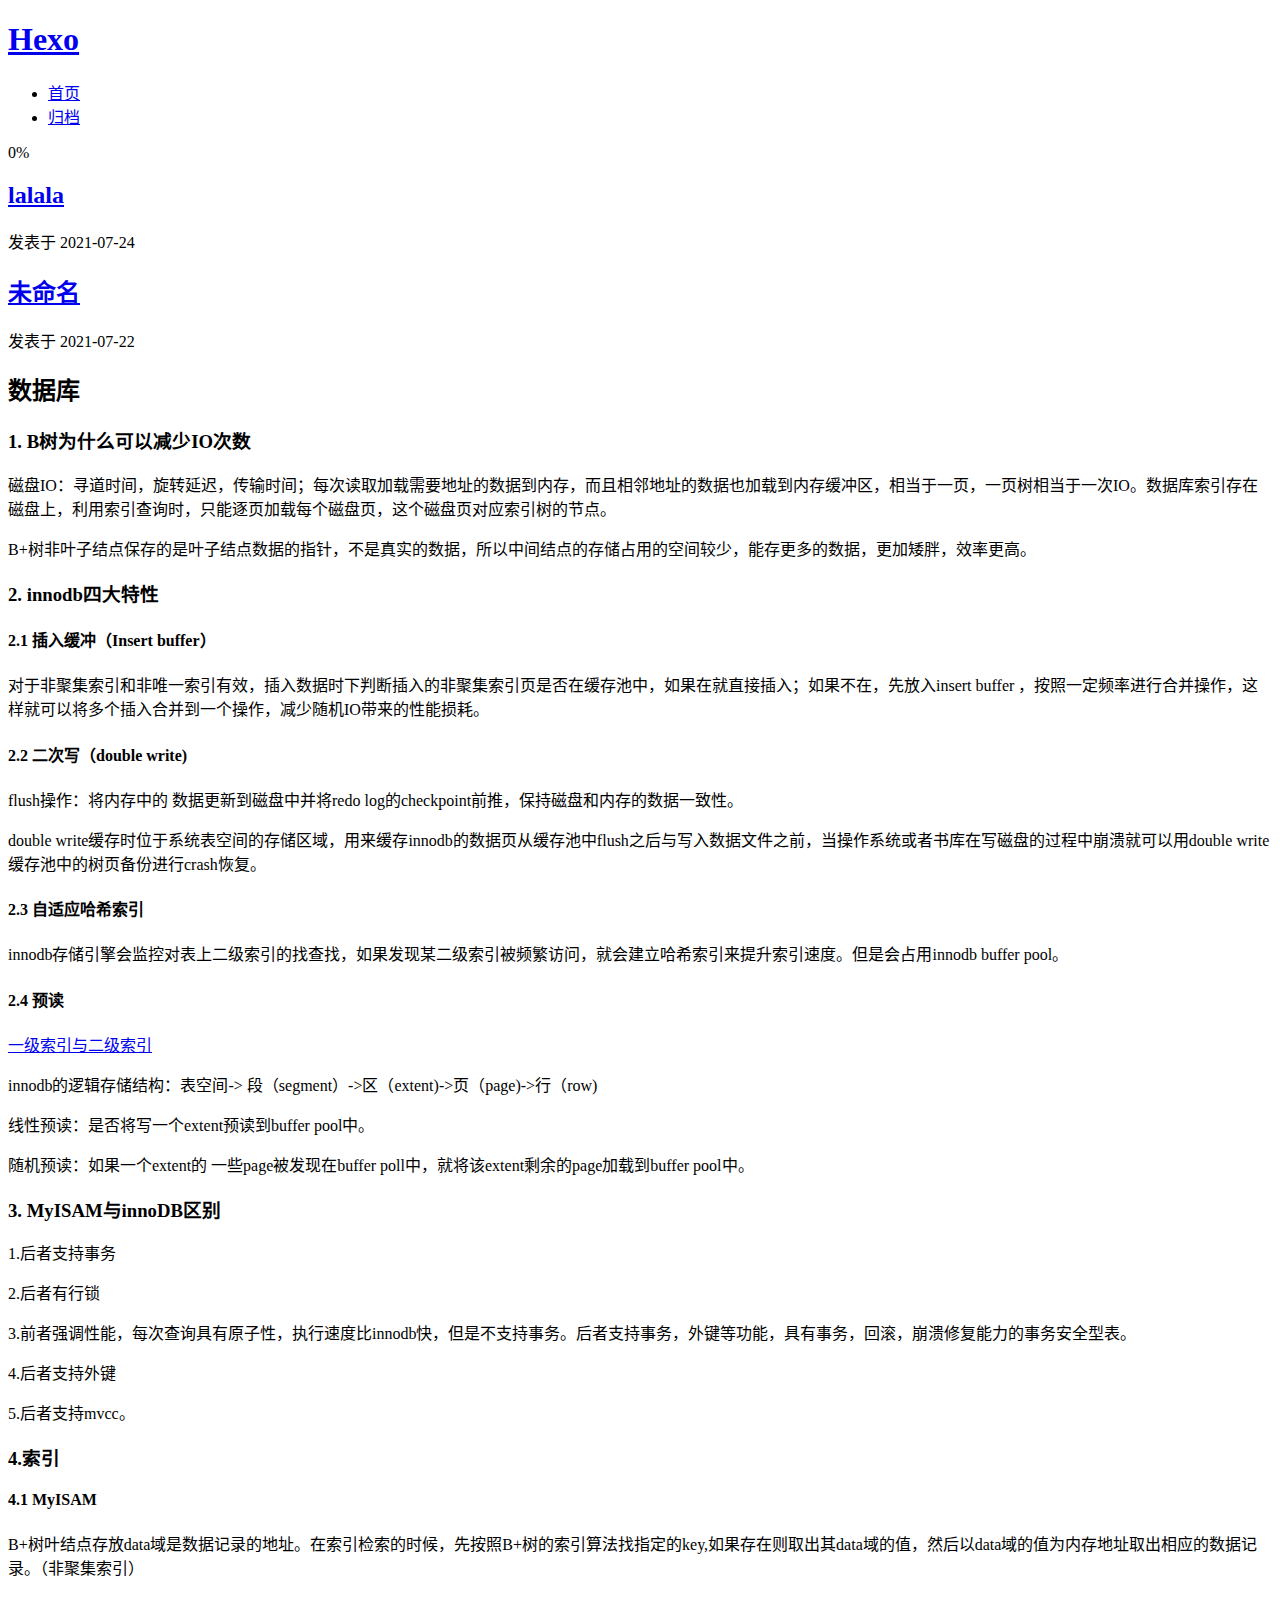
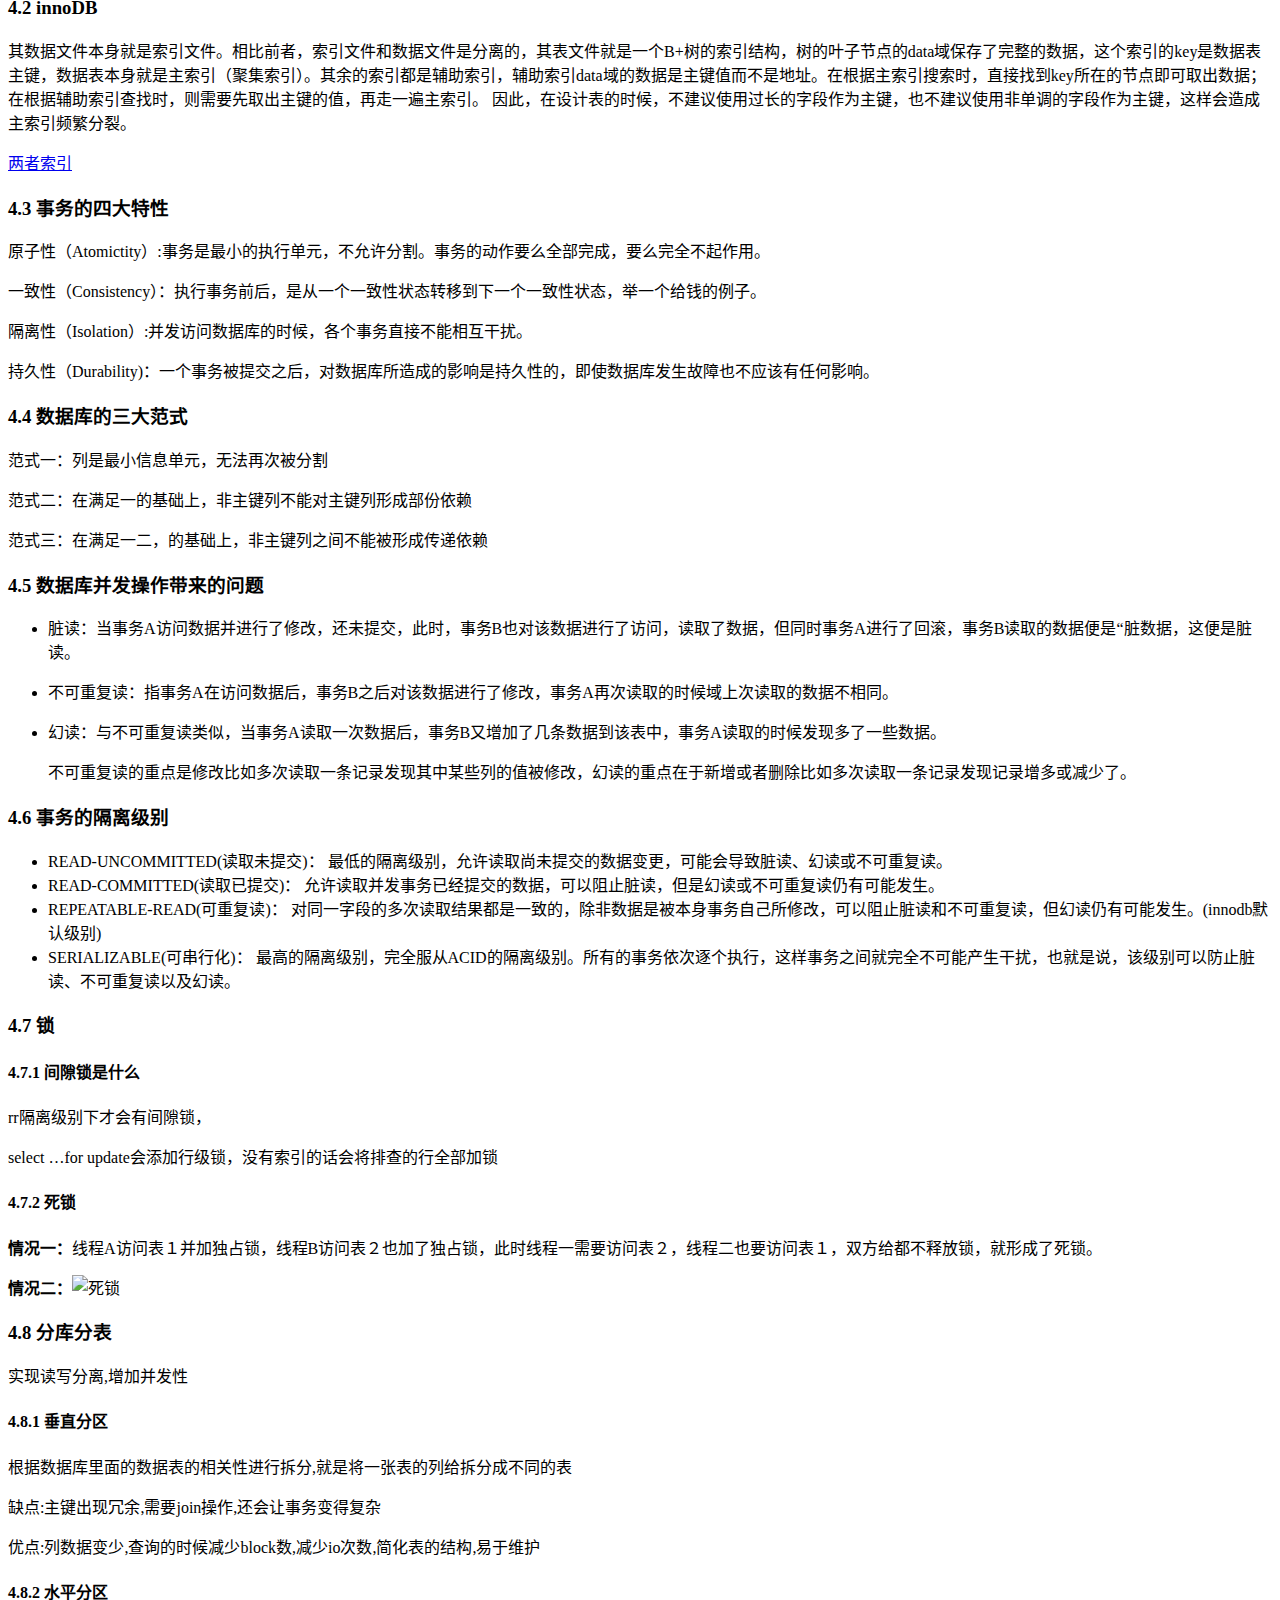
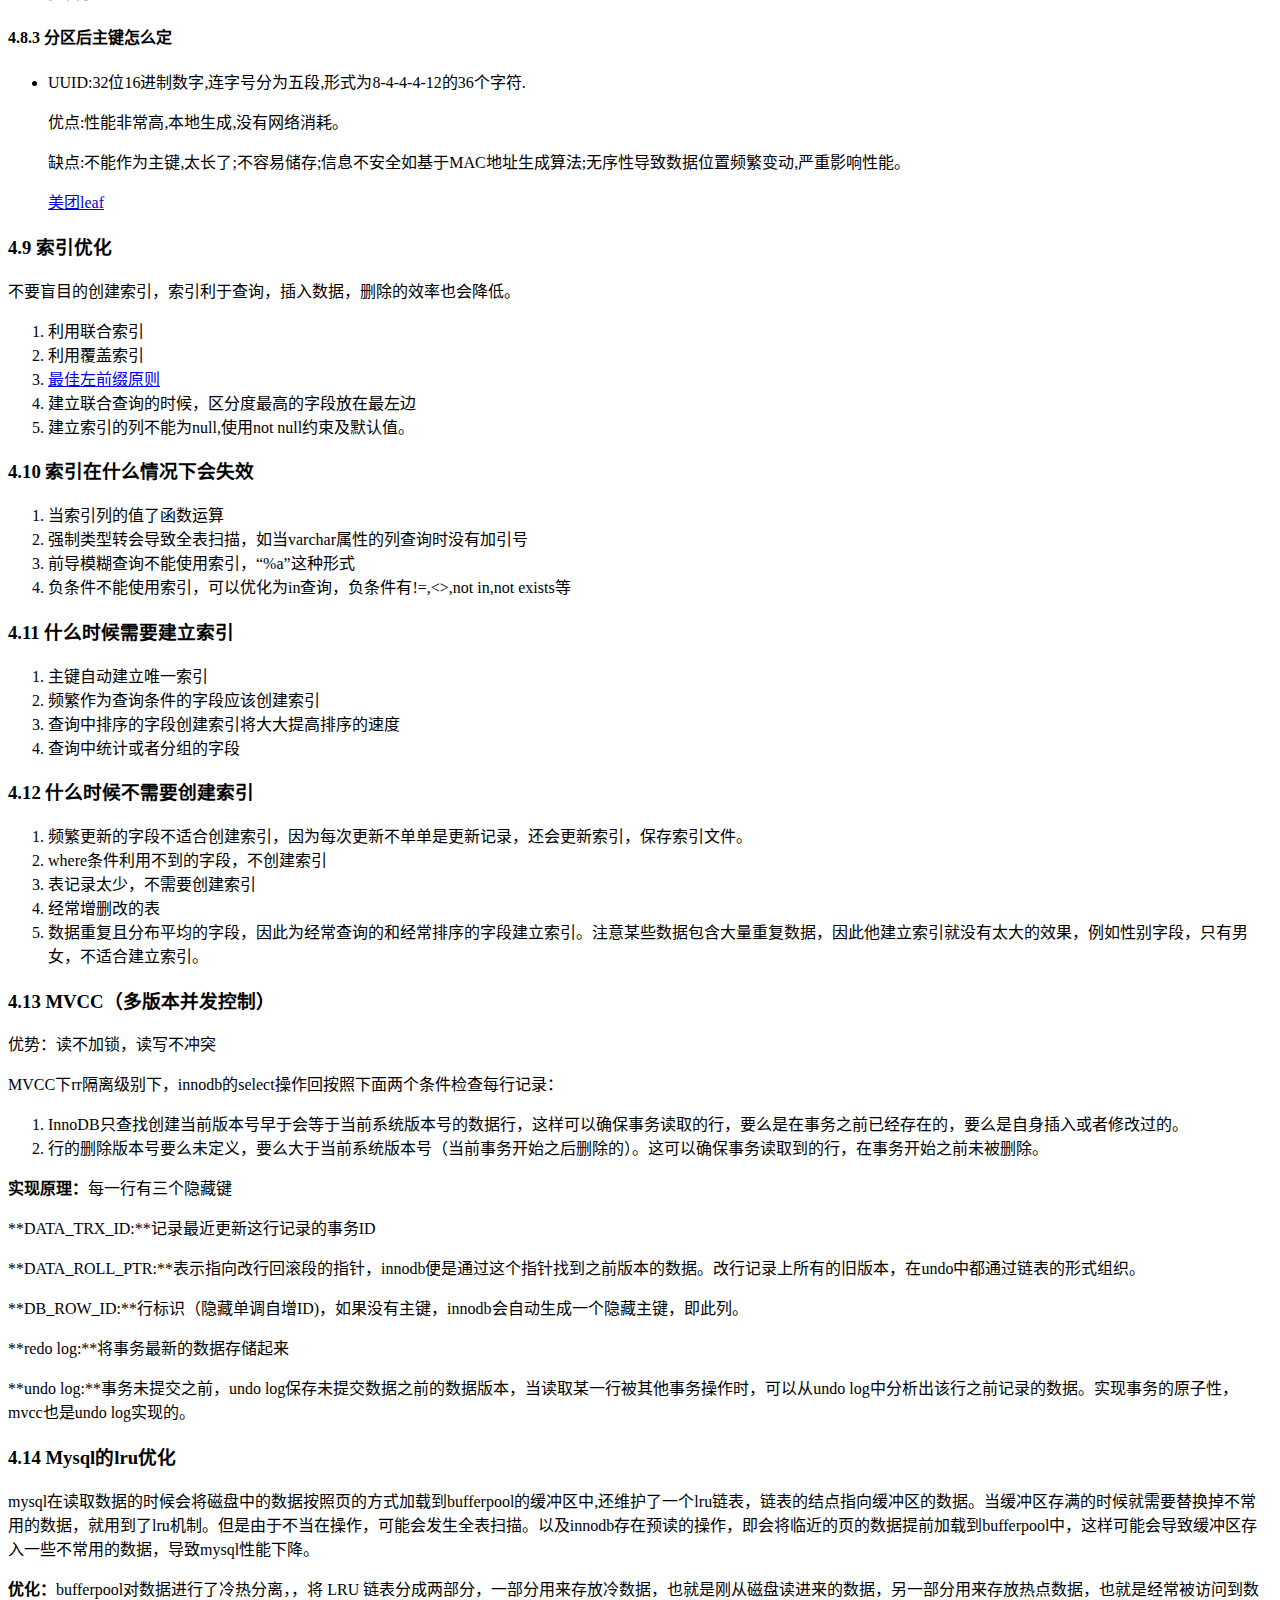
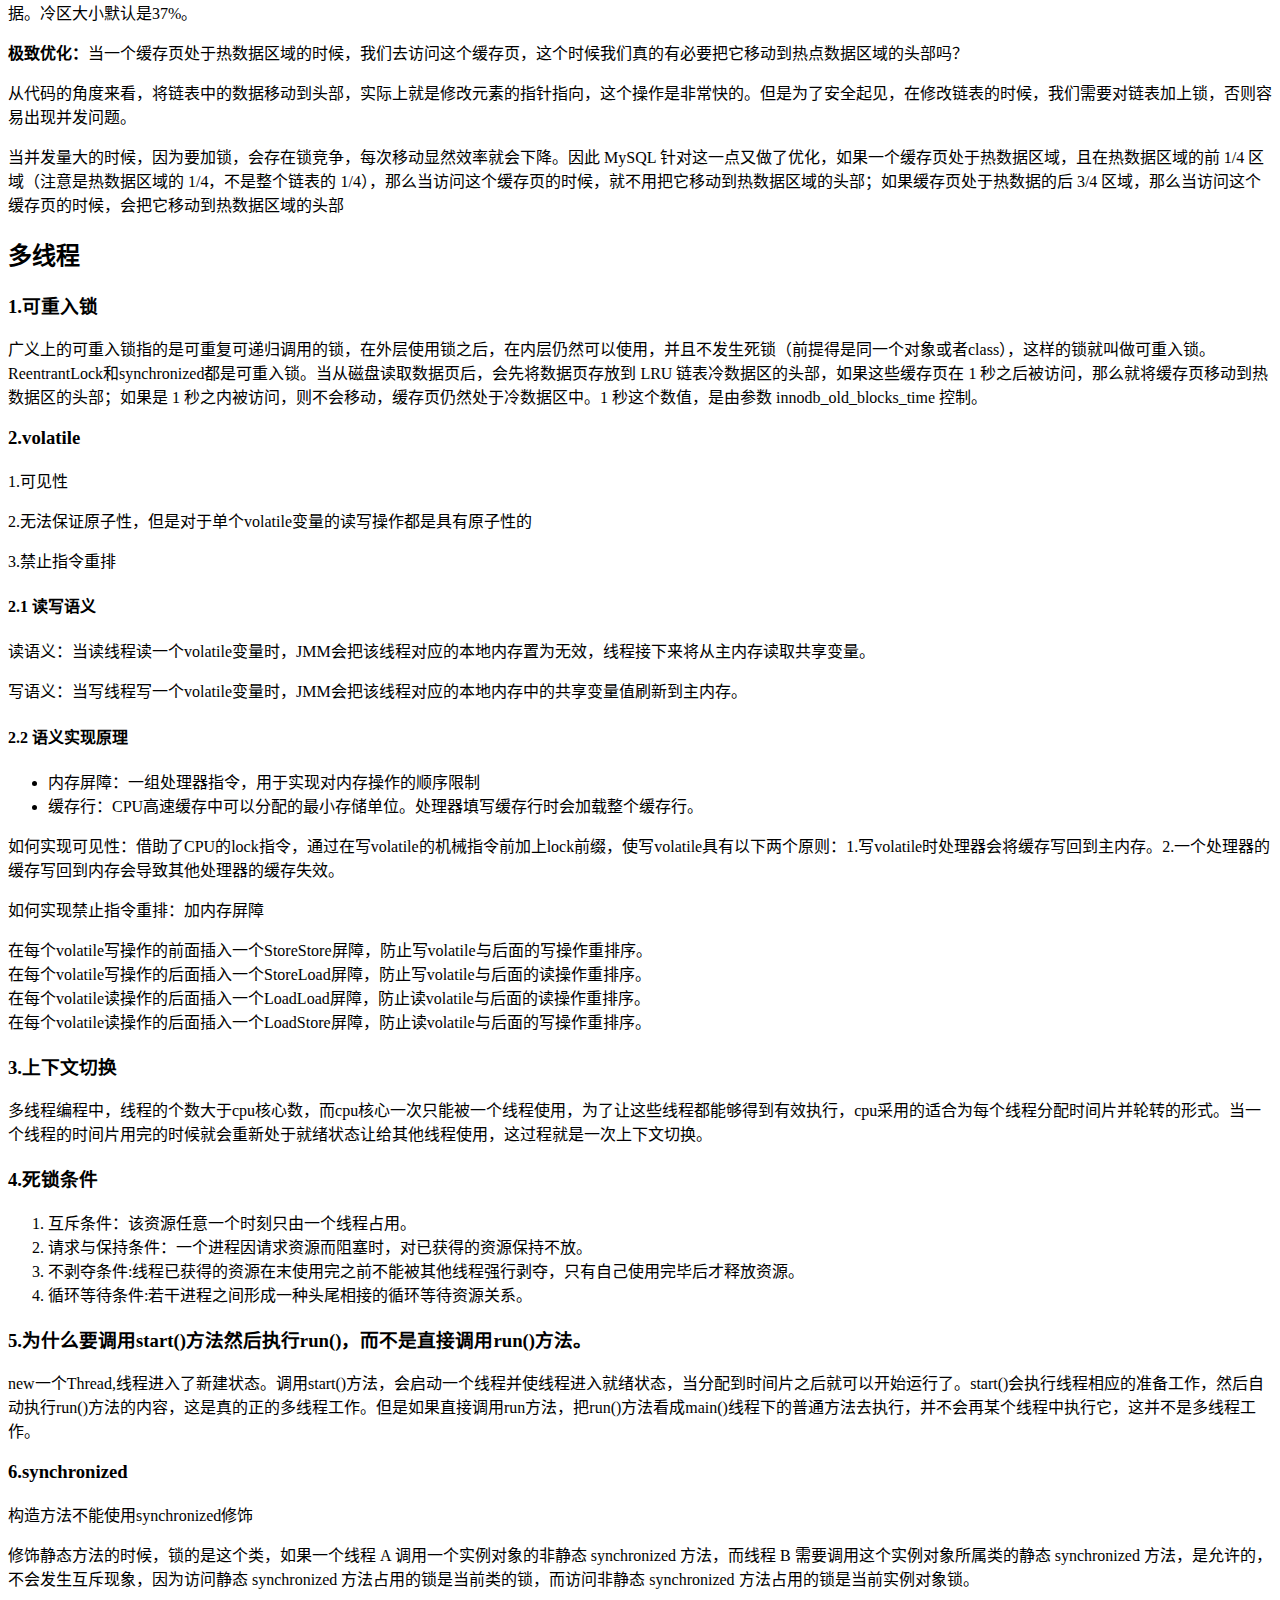
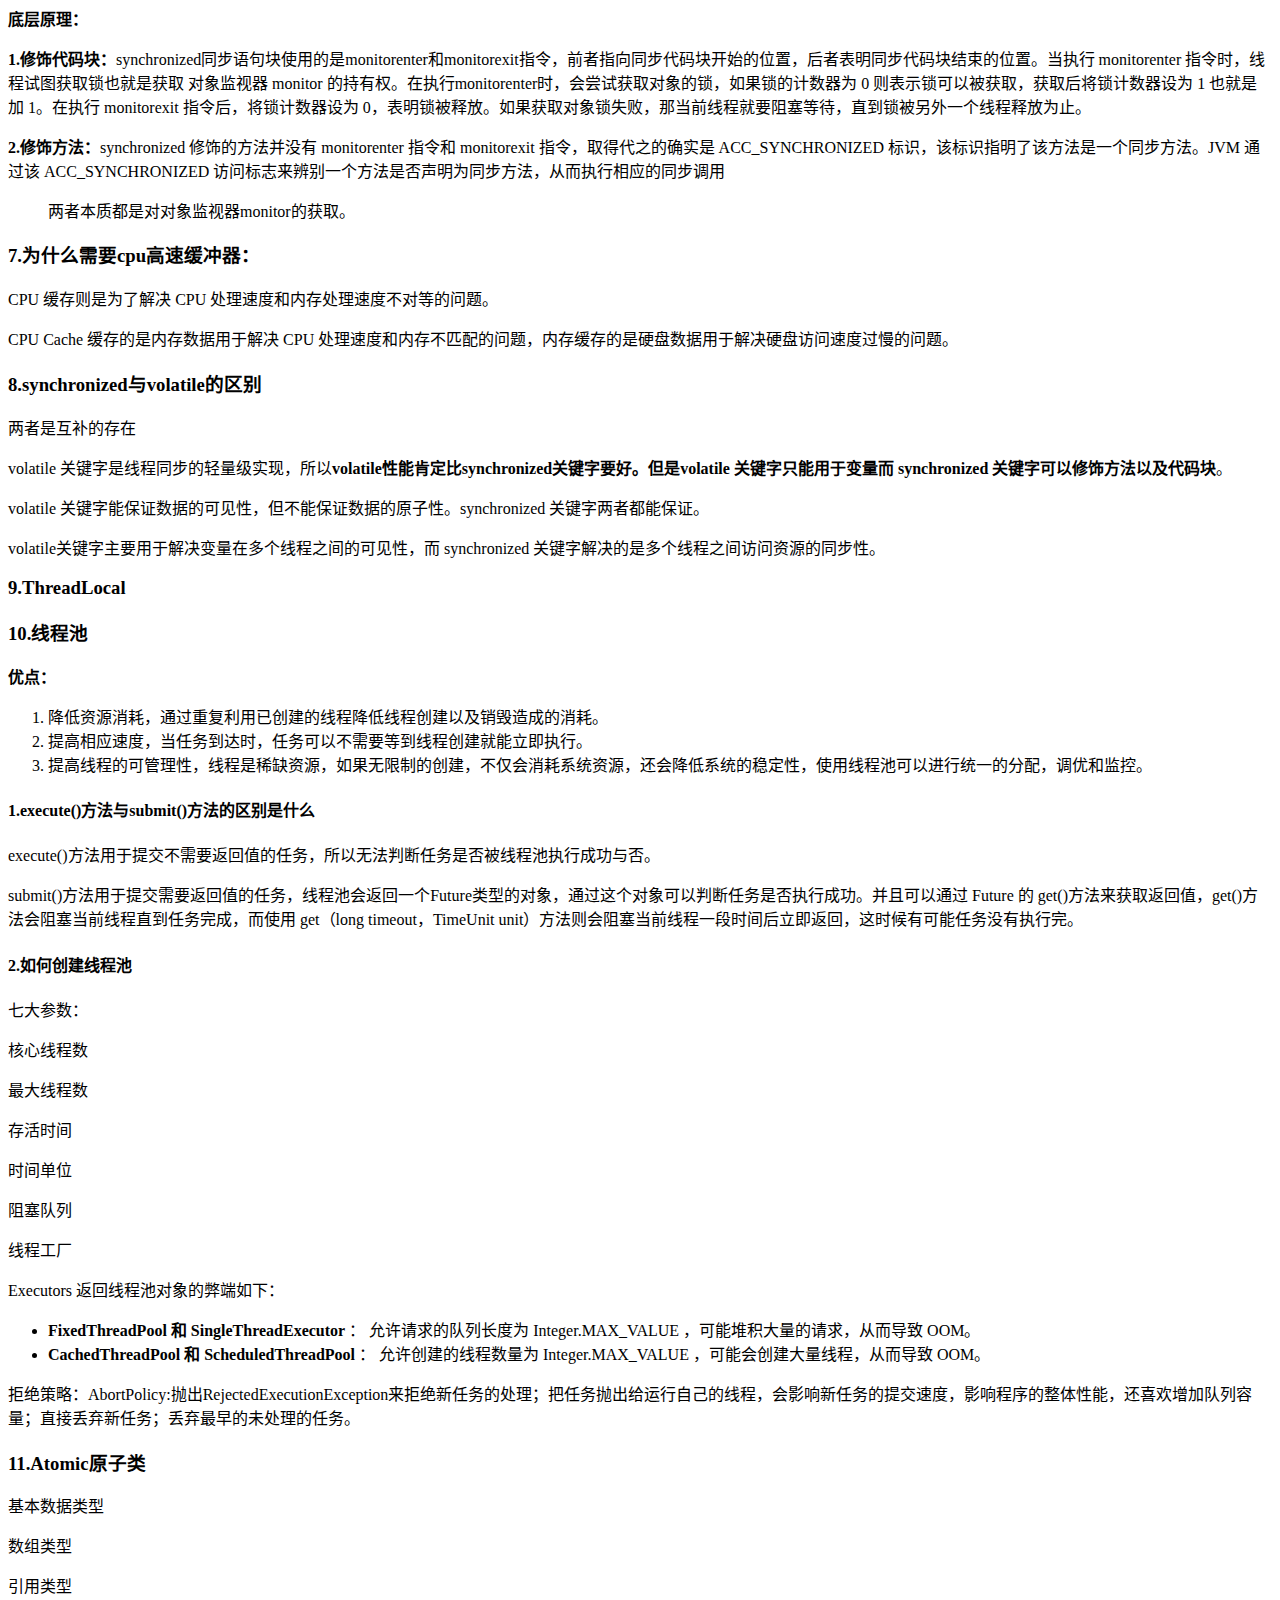
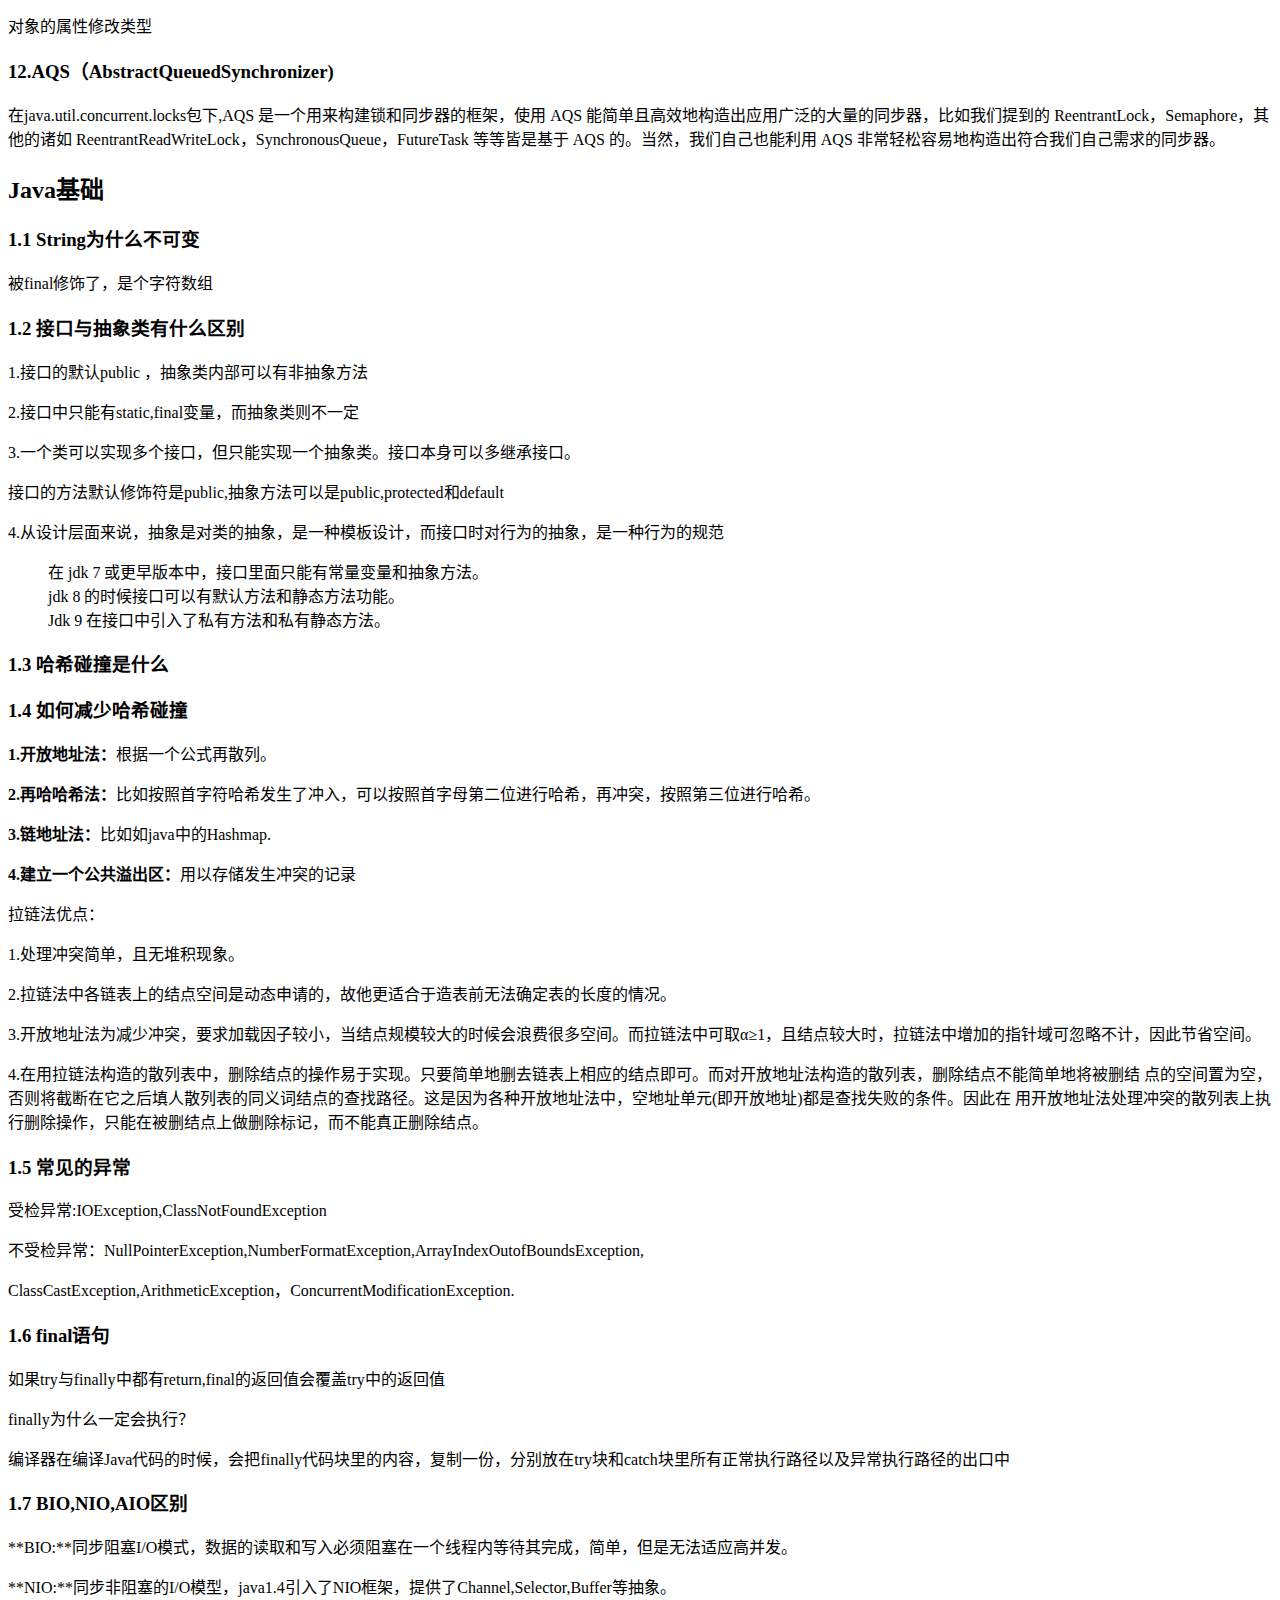
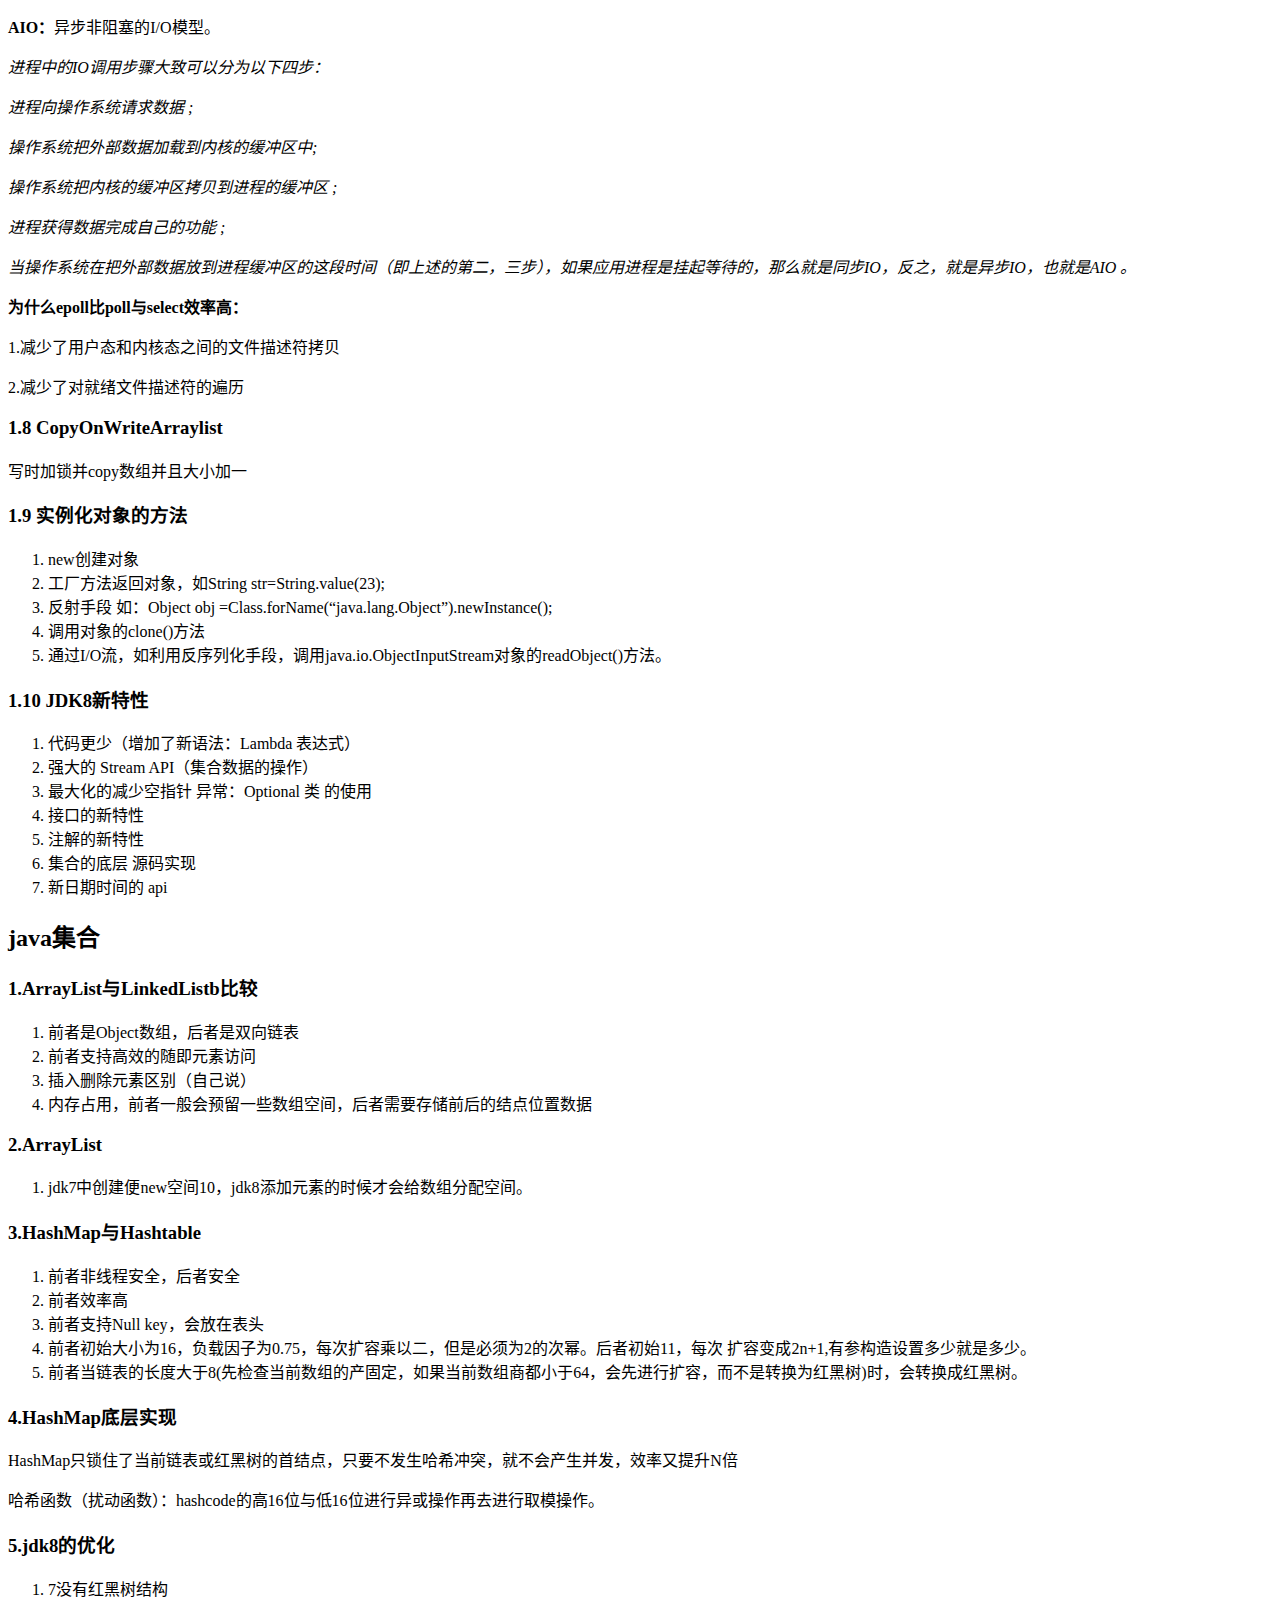
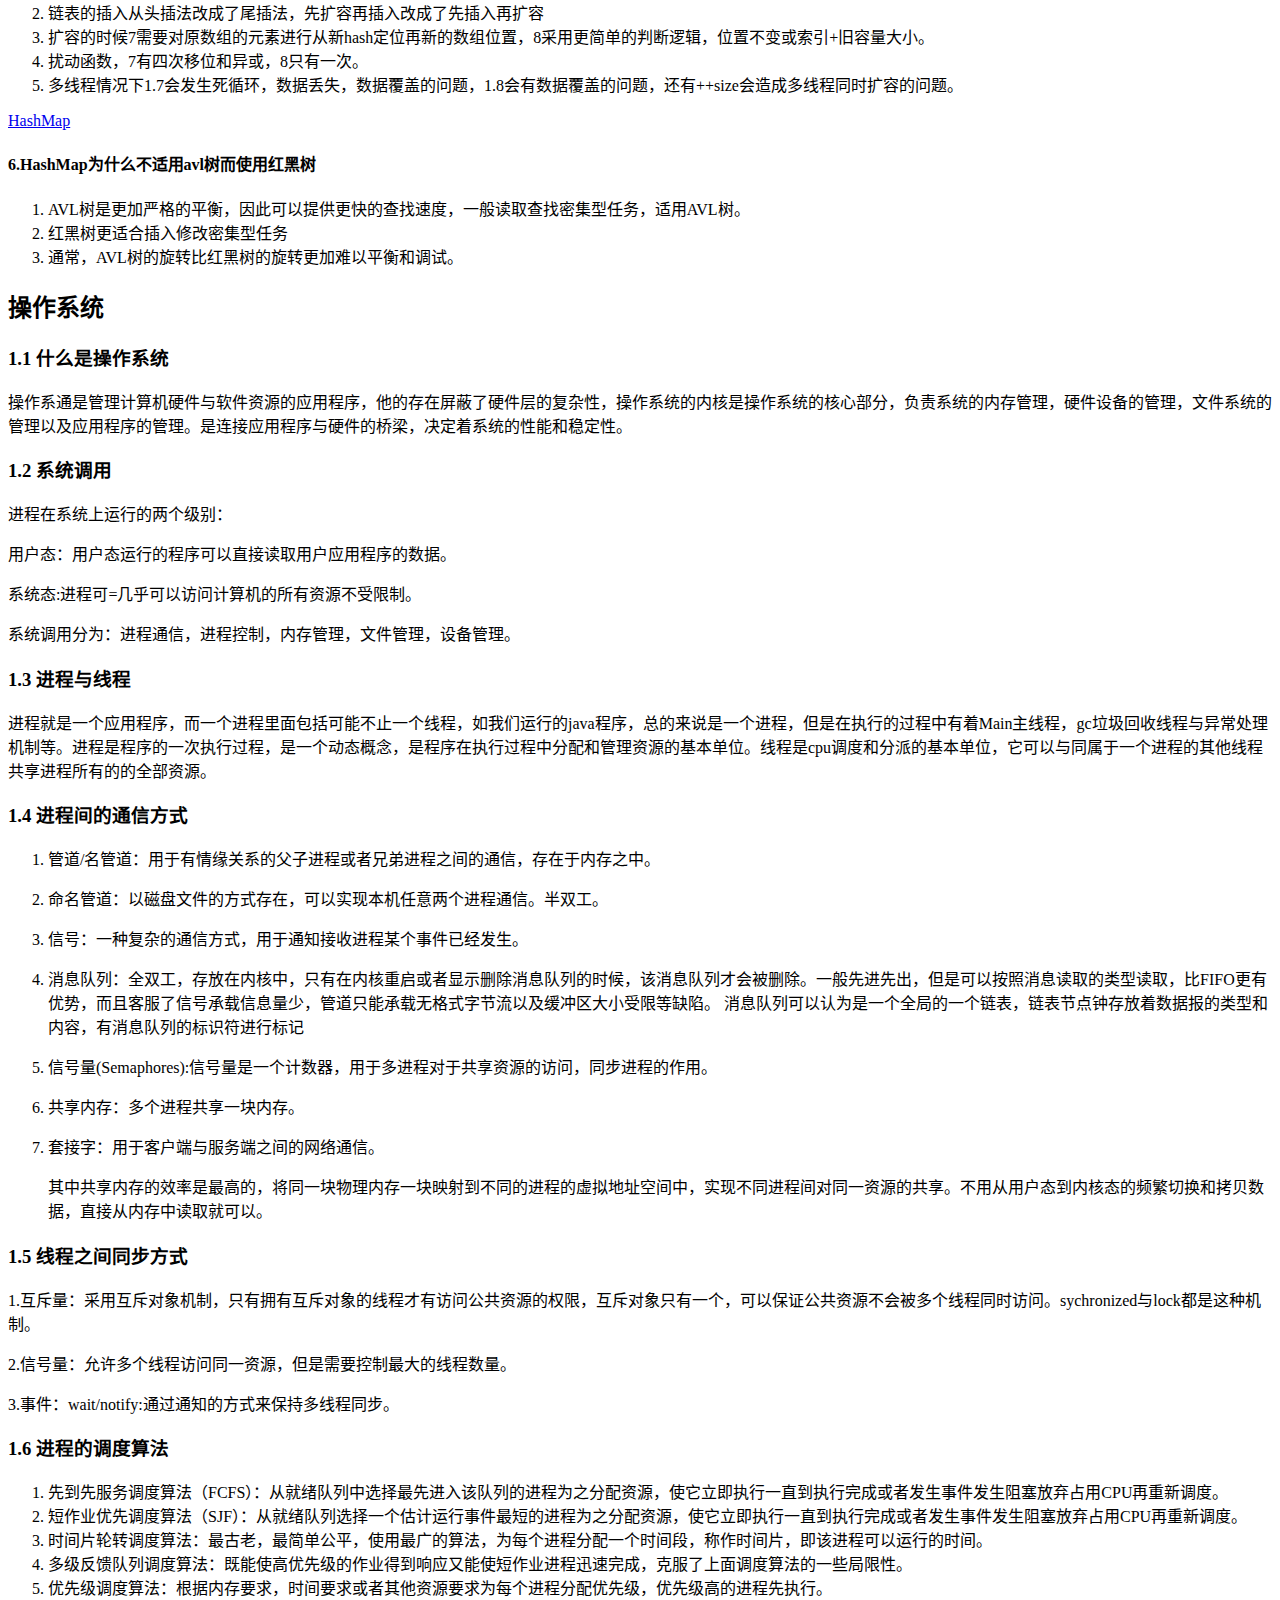
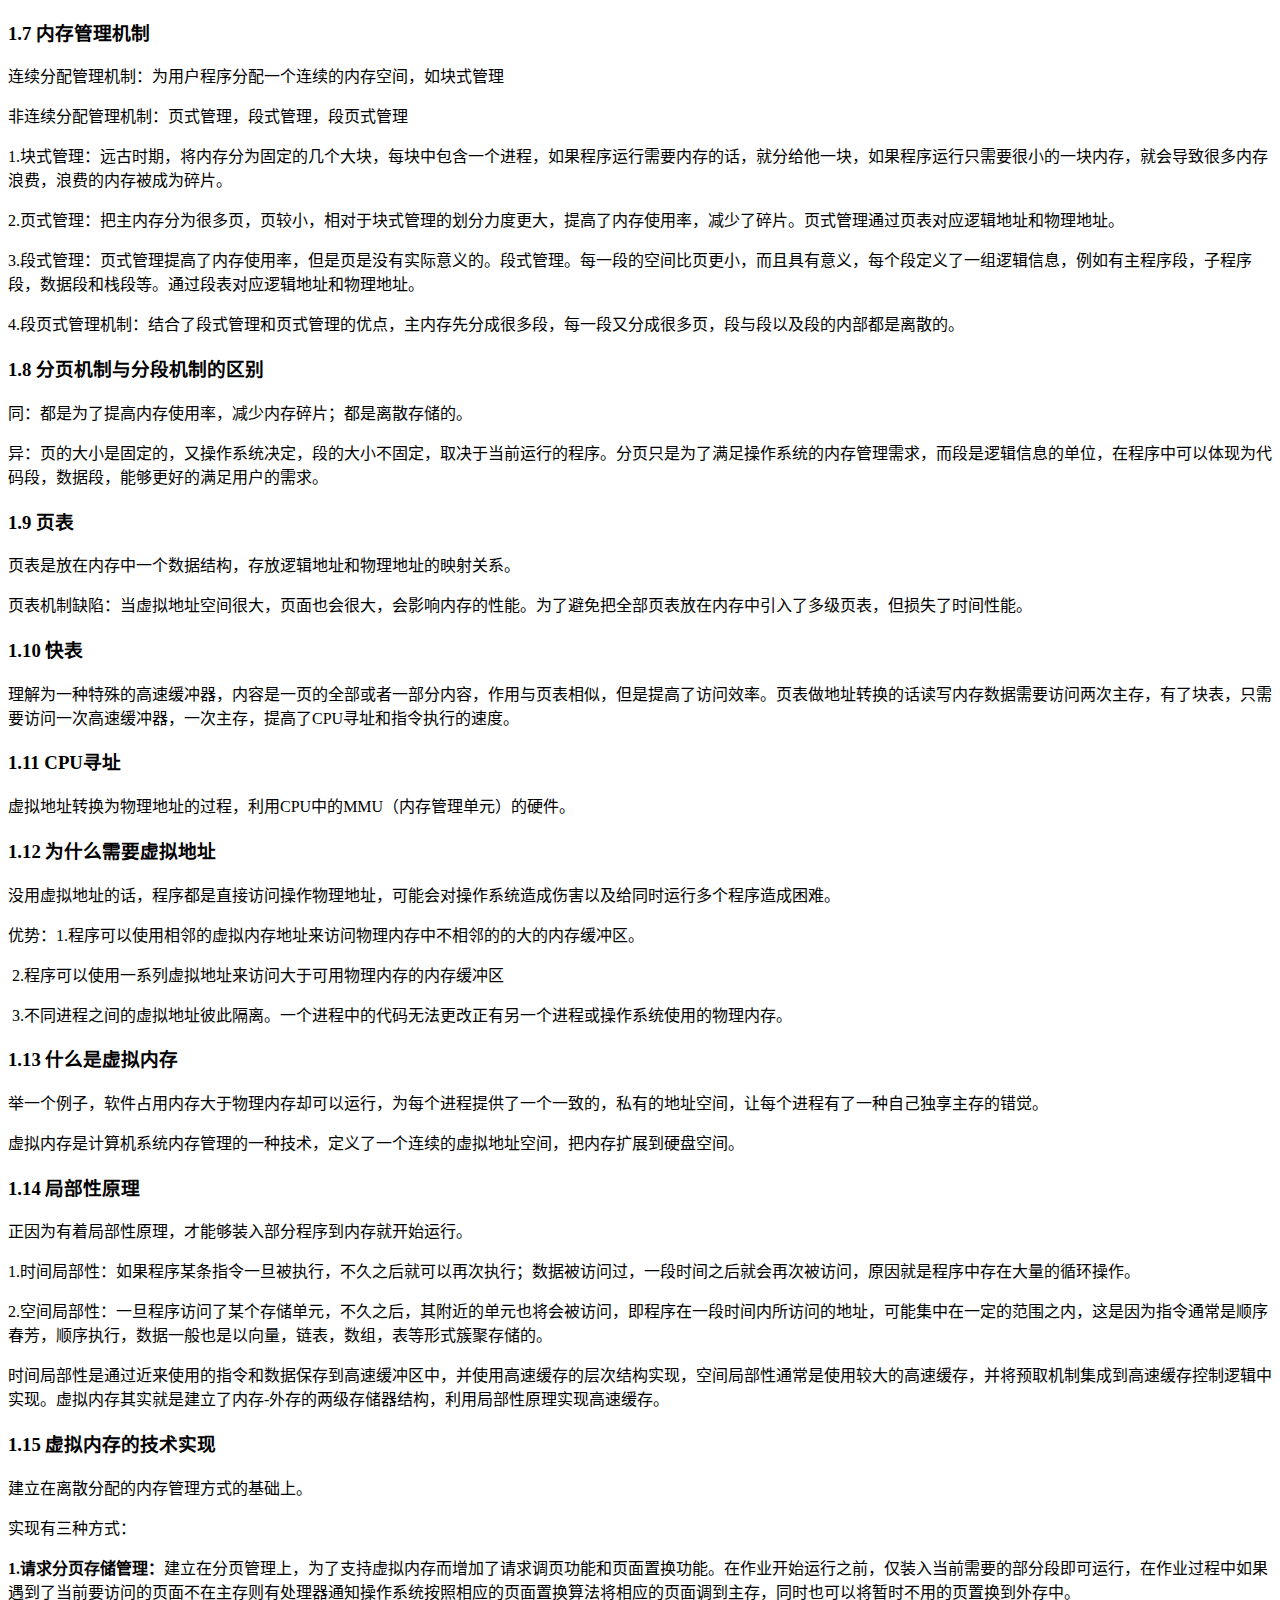
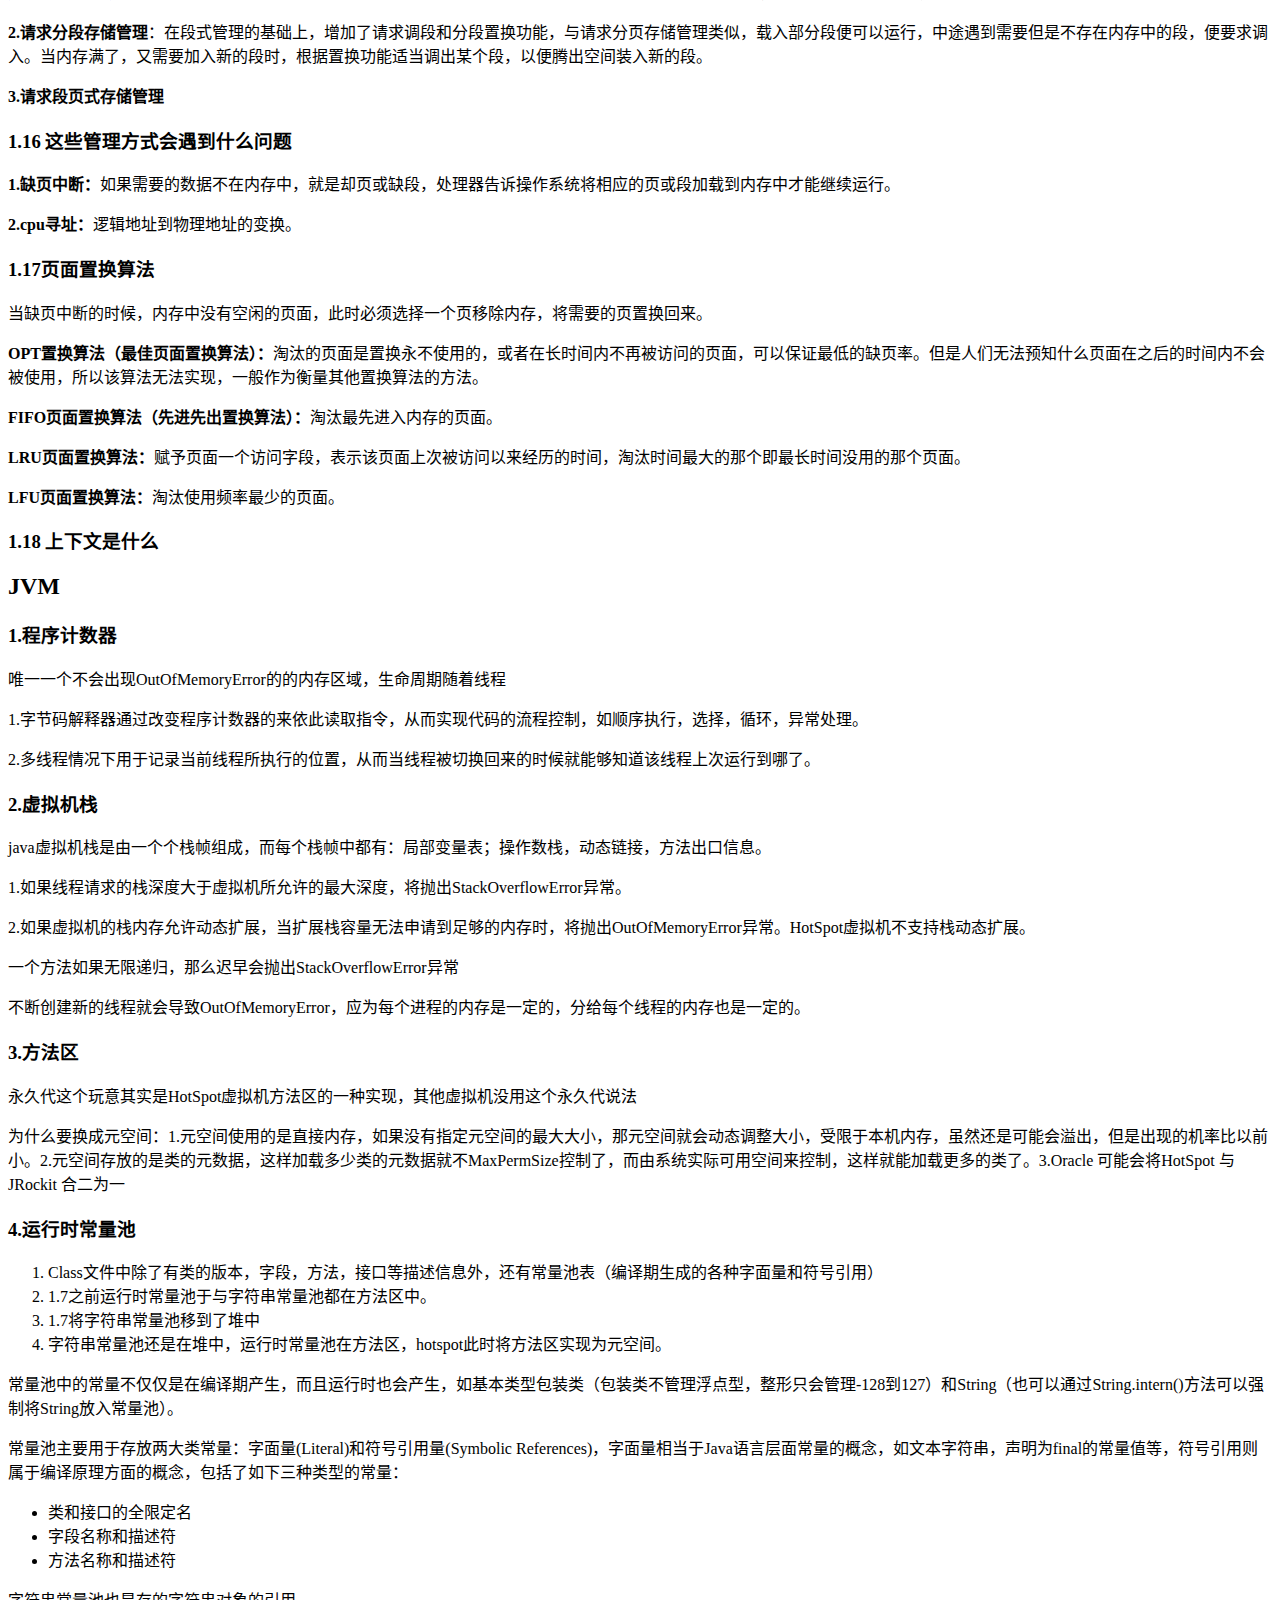
==== commit db606d28: "Site updated: 2021-07-24 00:58:24" ====
--- a/index.html
+++ b/index.html
@@ -141,6 +141,63 @@
 
           <div class="content index posts-expand">
             
+      
+  
+  
+  <article itemscope itemtype="http://schema.org/Article" class="post-block" lang="zh-CN">
+    <link itemprop="mainEntityOfPage" href="https://cl-githubuser.github.io/2021/07/24/lalala/">
+
+    <span hidden itemprop="author" itemscope itemtype="http://schema.org/Person">
+      <meta itemprop="image" content="/cl.github.io/images/avatar.gif">
+      <meta itemprop="name" content="CL">
+      <meta itemprop="description" content="">
+    </span>
+
+    <span hidden itemprop="publisher" itemscope itemtype="http://schema.org/Organization">
+      <meta itemprop="name" content="Hexo">
+    </span>
+      <header class="post-header">
+        <h2 class="post-title" itemprop="name headline">
+          
+            <a href="/cl.github.io/2021/07/24/lalala/" class="post-title-link" itemprop="url">lalala</a>
+        </h2>
+
+        <div class="post-meta">
+            <span class="post-meta-item">
+              <span class="post-meta-item-icon">
+                <i class="far fa-calendar"></i>
+              </span>
+              <span class="post-meta-item-text">发表于</span>
+
+              <time title="创建时间：2021-07-24 00:57:36" itemprop="dateCreated datePublished" datetime="2021-07-24T00:57:36+08:00">2021-07-24</time>
+            </span>
+
+          
+
+        </div>
+      </header>
+
+    
+    
+    
+    <div class="post-body" itemprop="articleBody">
+
+      
+          
+      
+    </div>
+
+    
+    
+    
+      <footer class="post-footer">
+        <div class="post-eof"></div>
+      </footer>
+  </article>
+  
+  
+  
+
       
   
   
@@ -940,7 +997,7 @@
       <div class="site-state-item site-state-posts">
           <a href="/cl.github.io/archives/">
         
-          <span class="site-state-item-count">2</span>
+          <span class="site-state-item-count">3</span>
           <span class="site-state-item-name">日志</span>
         </a>
       </div>
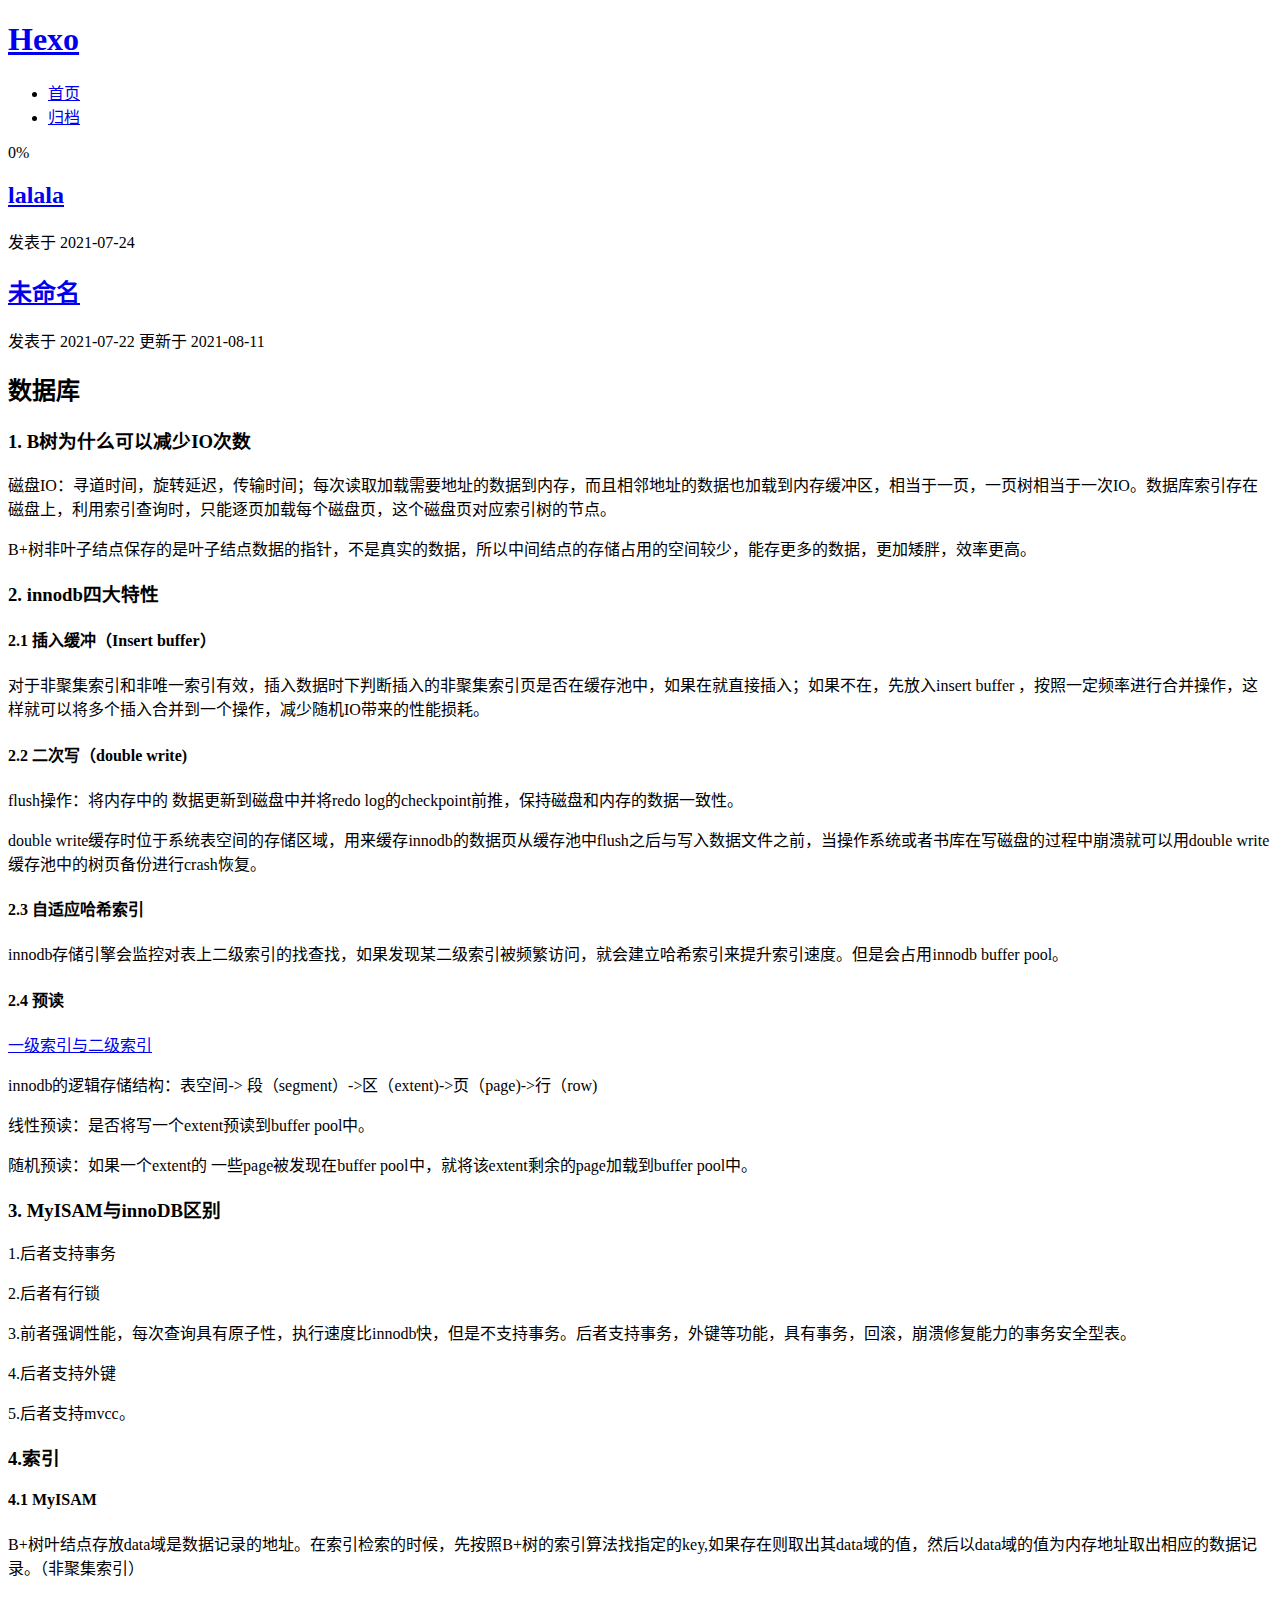
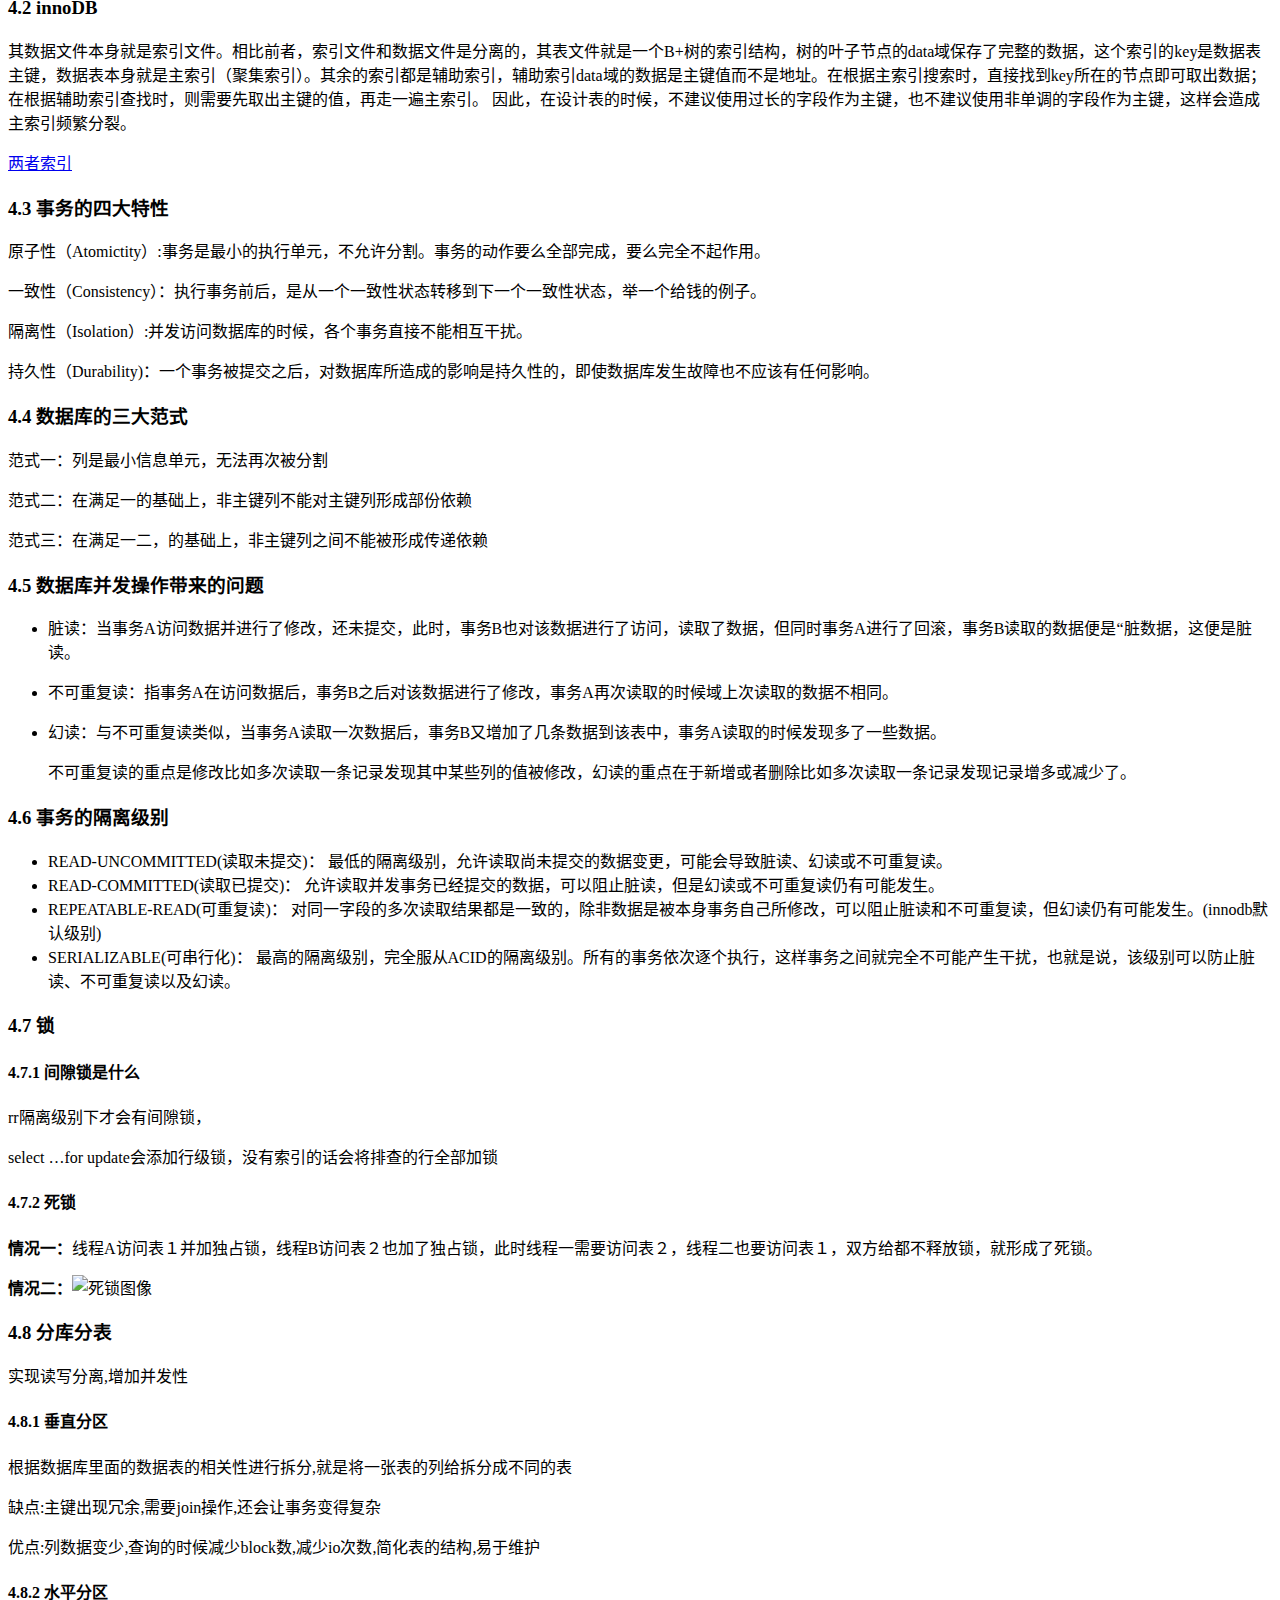
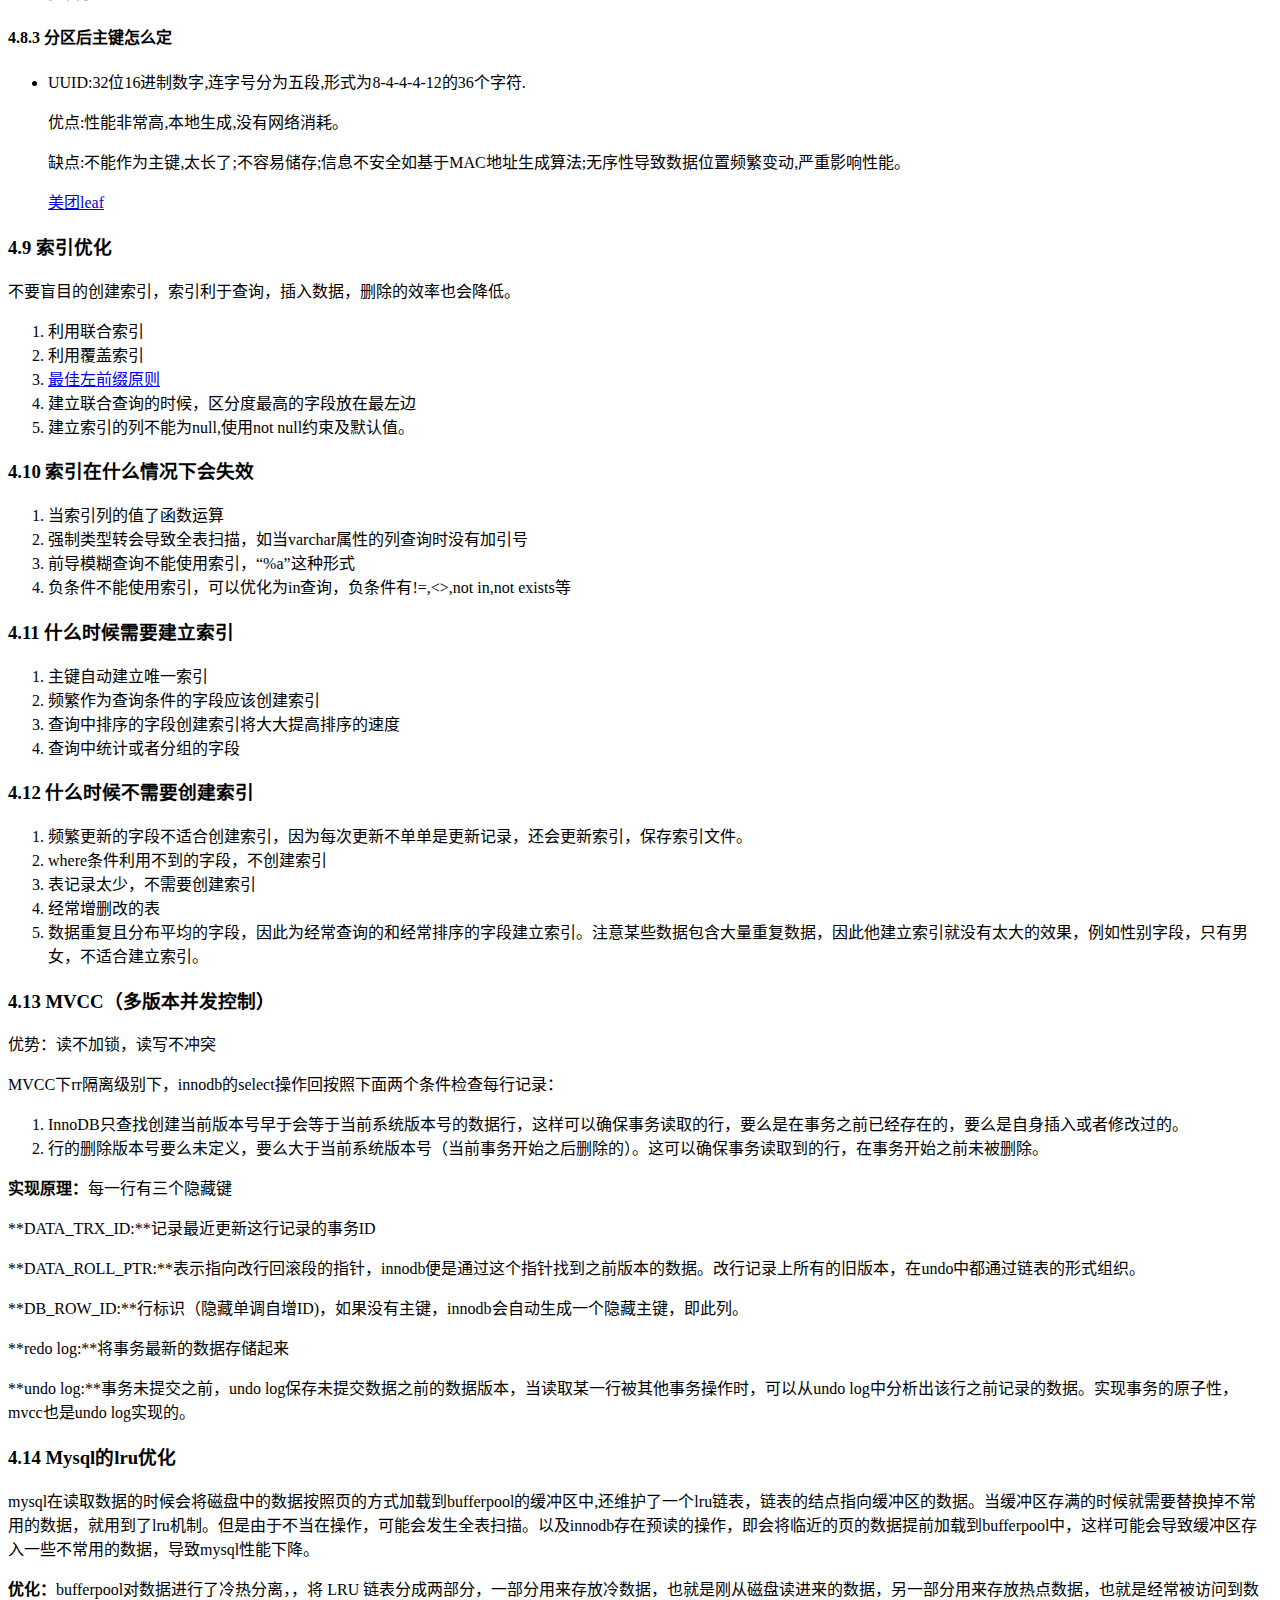
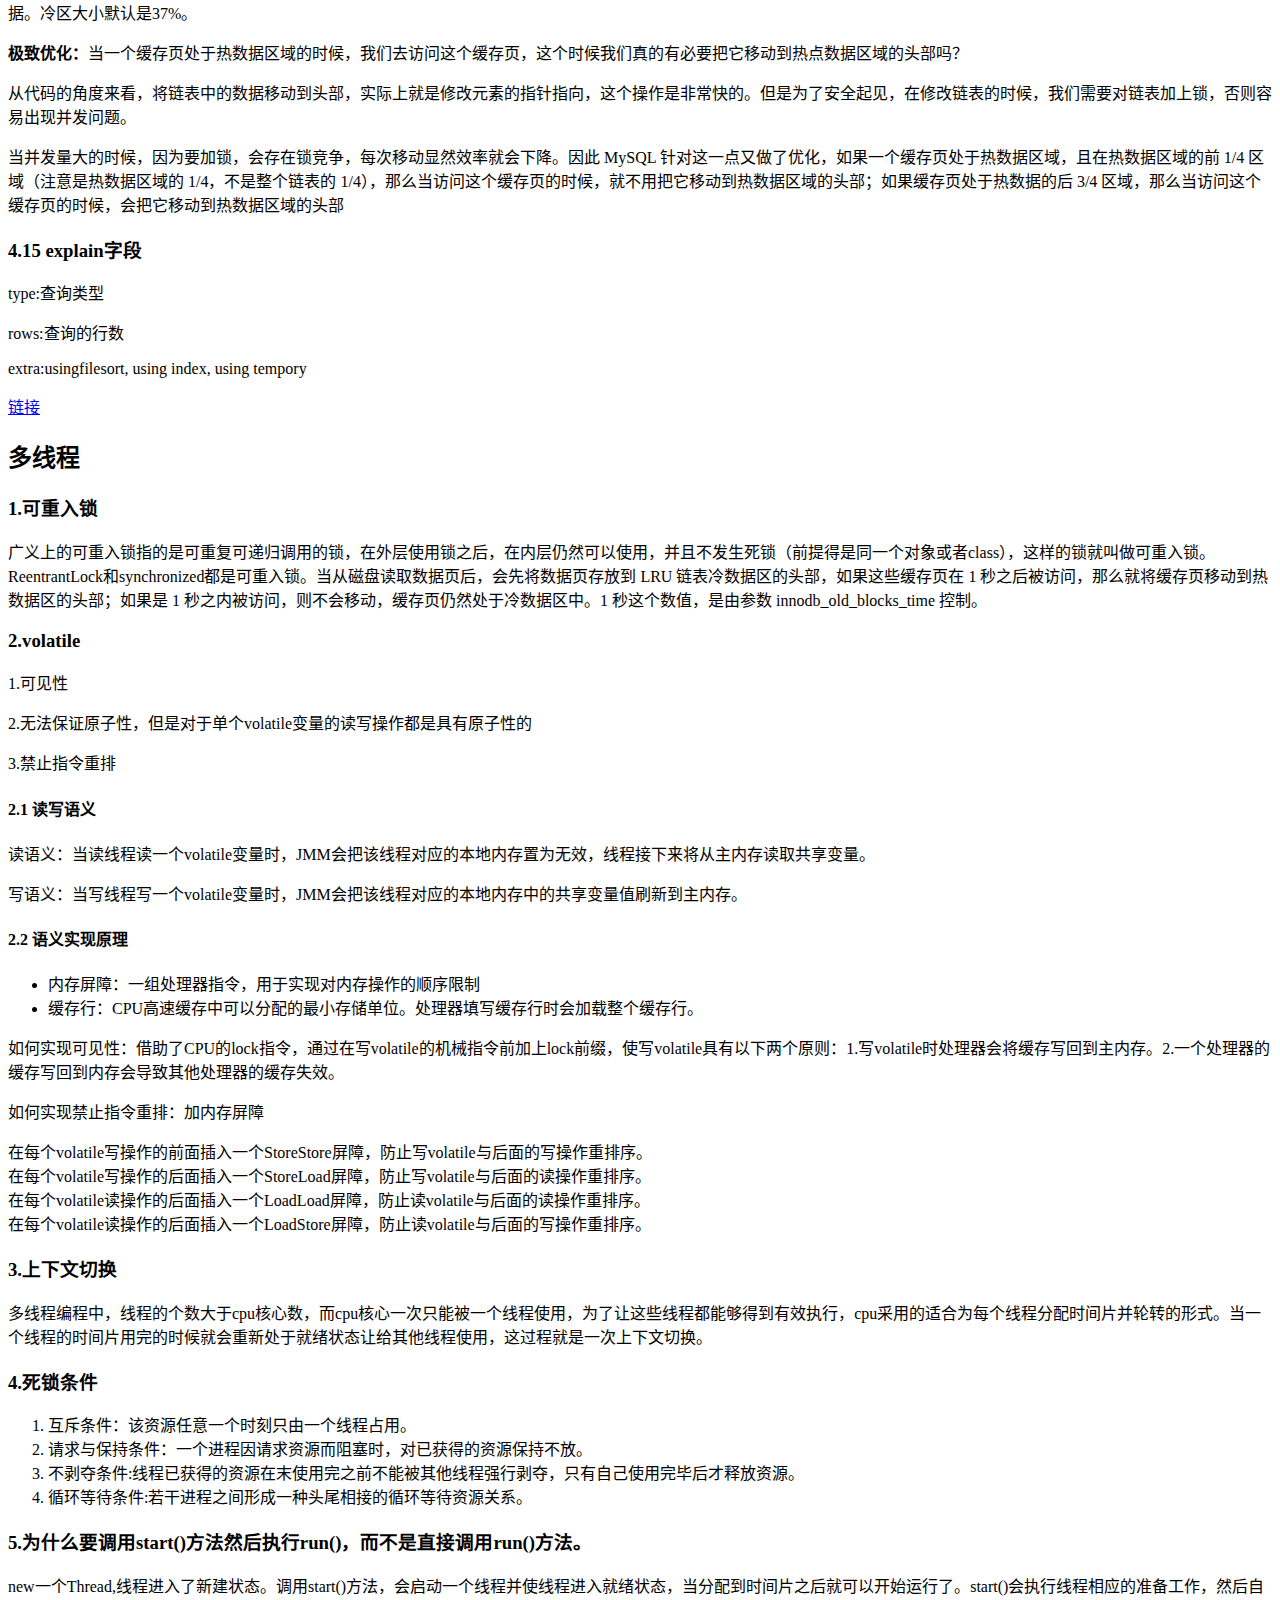
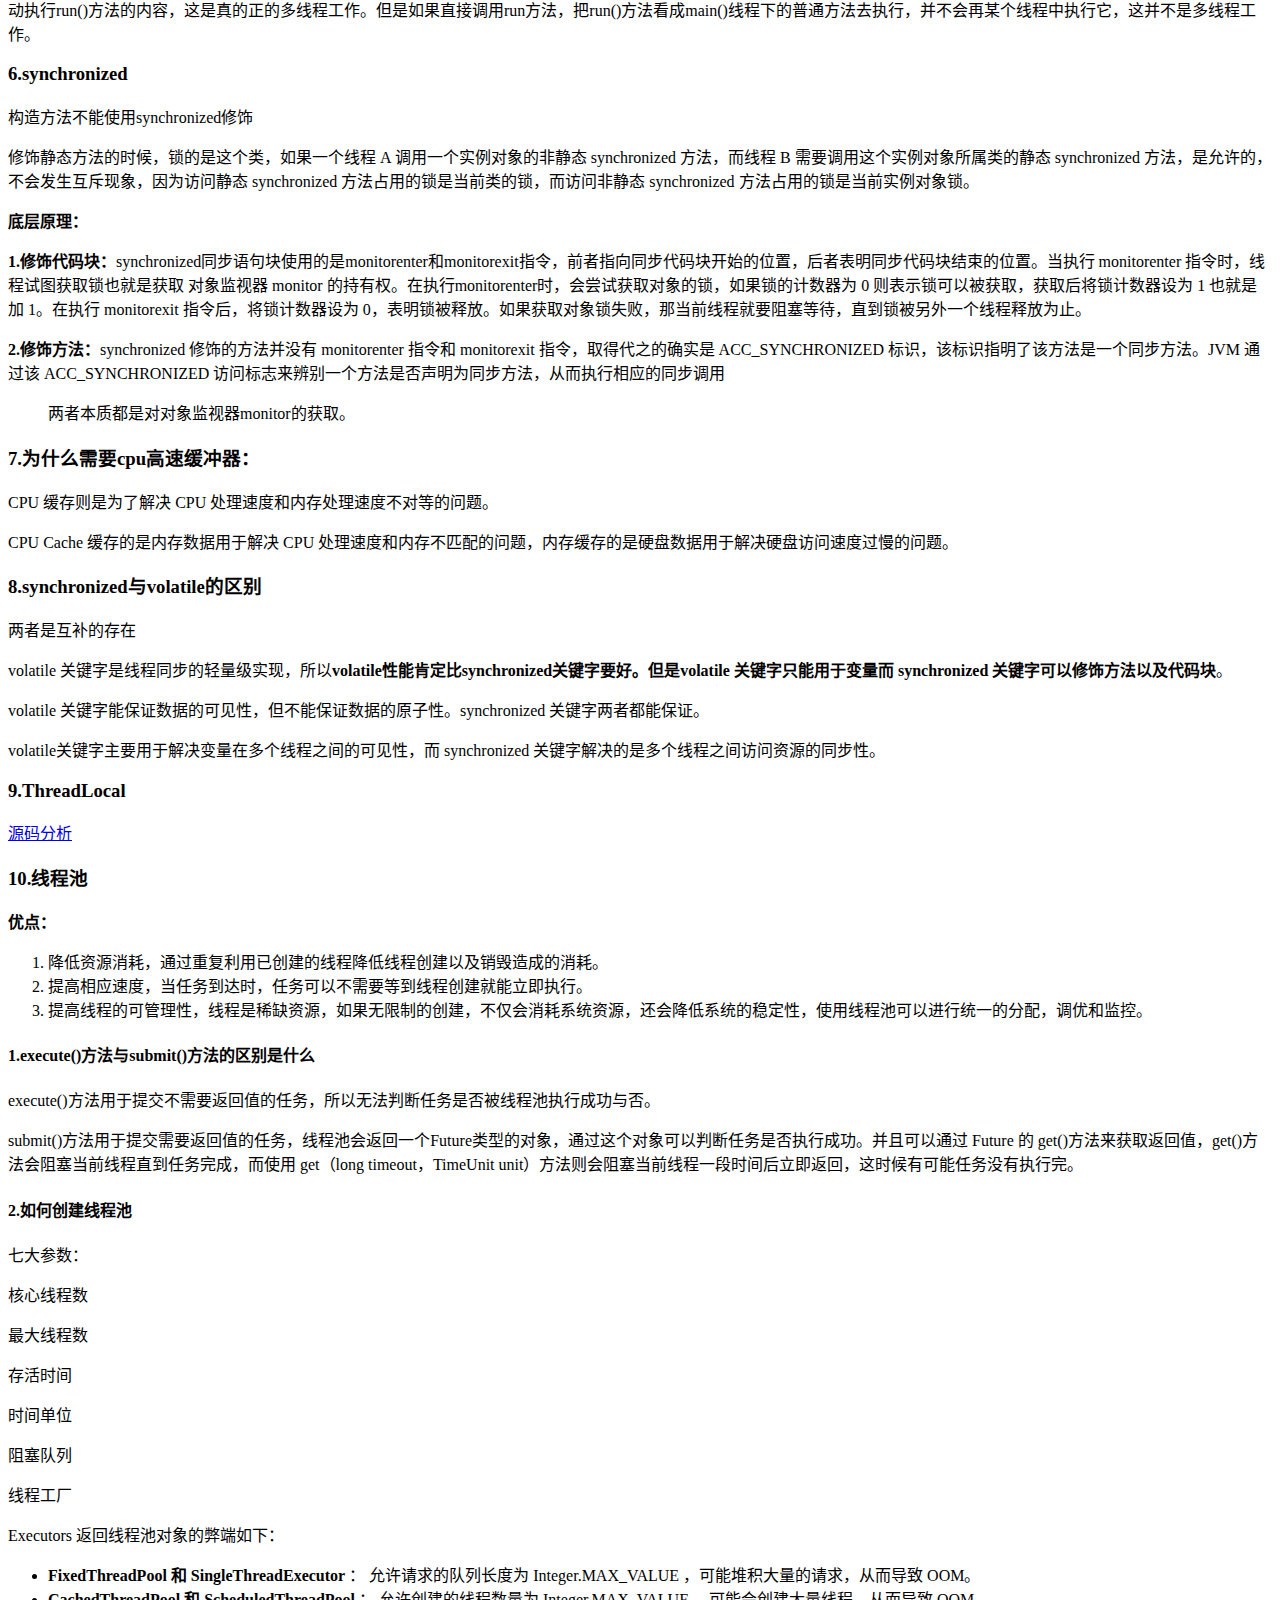
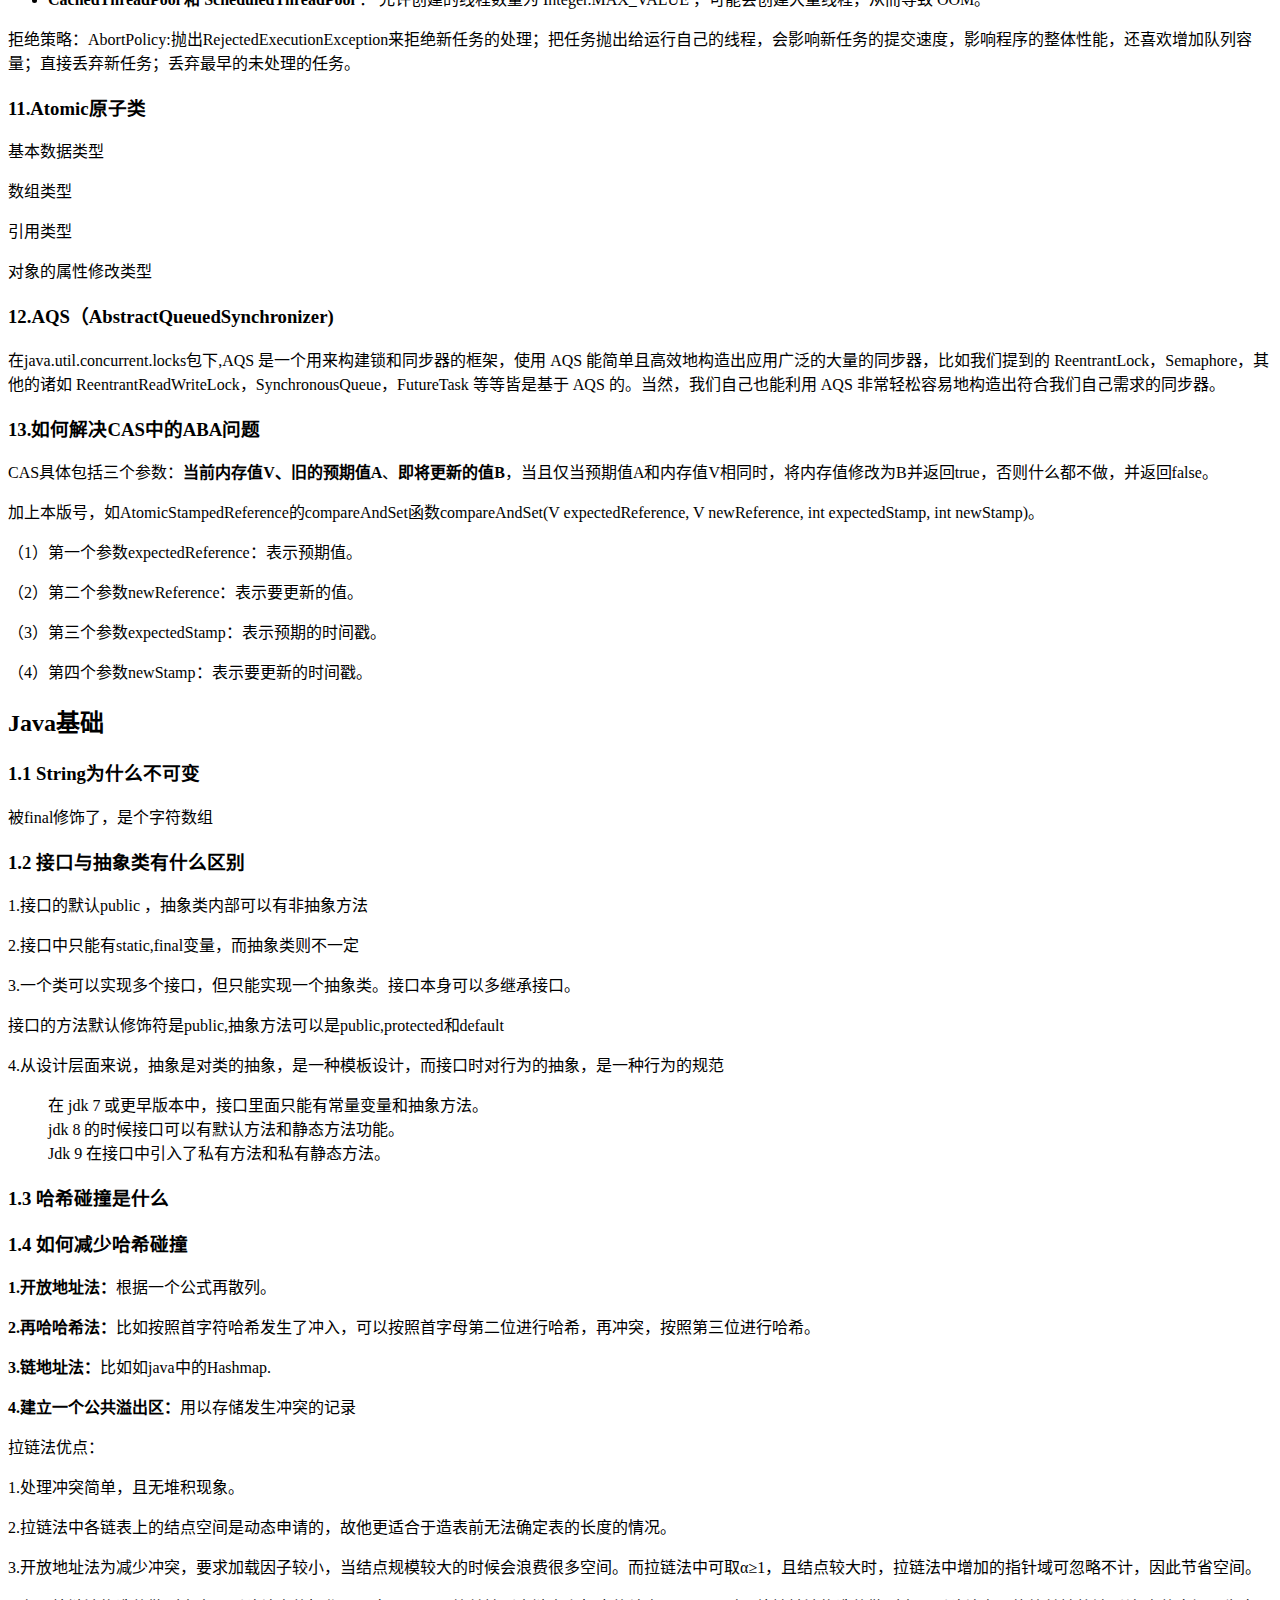
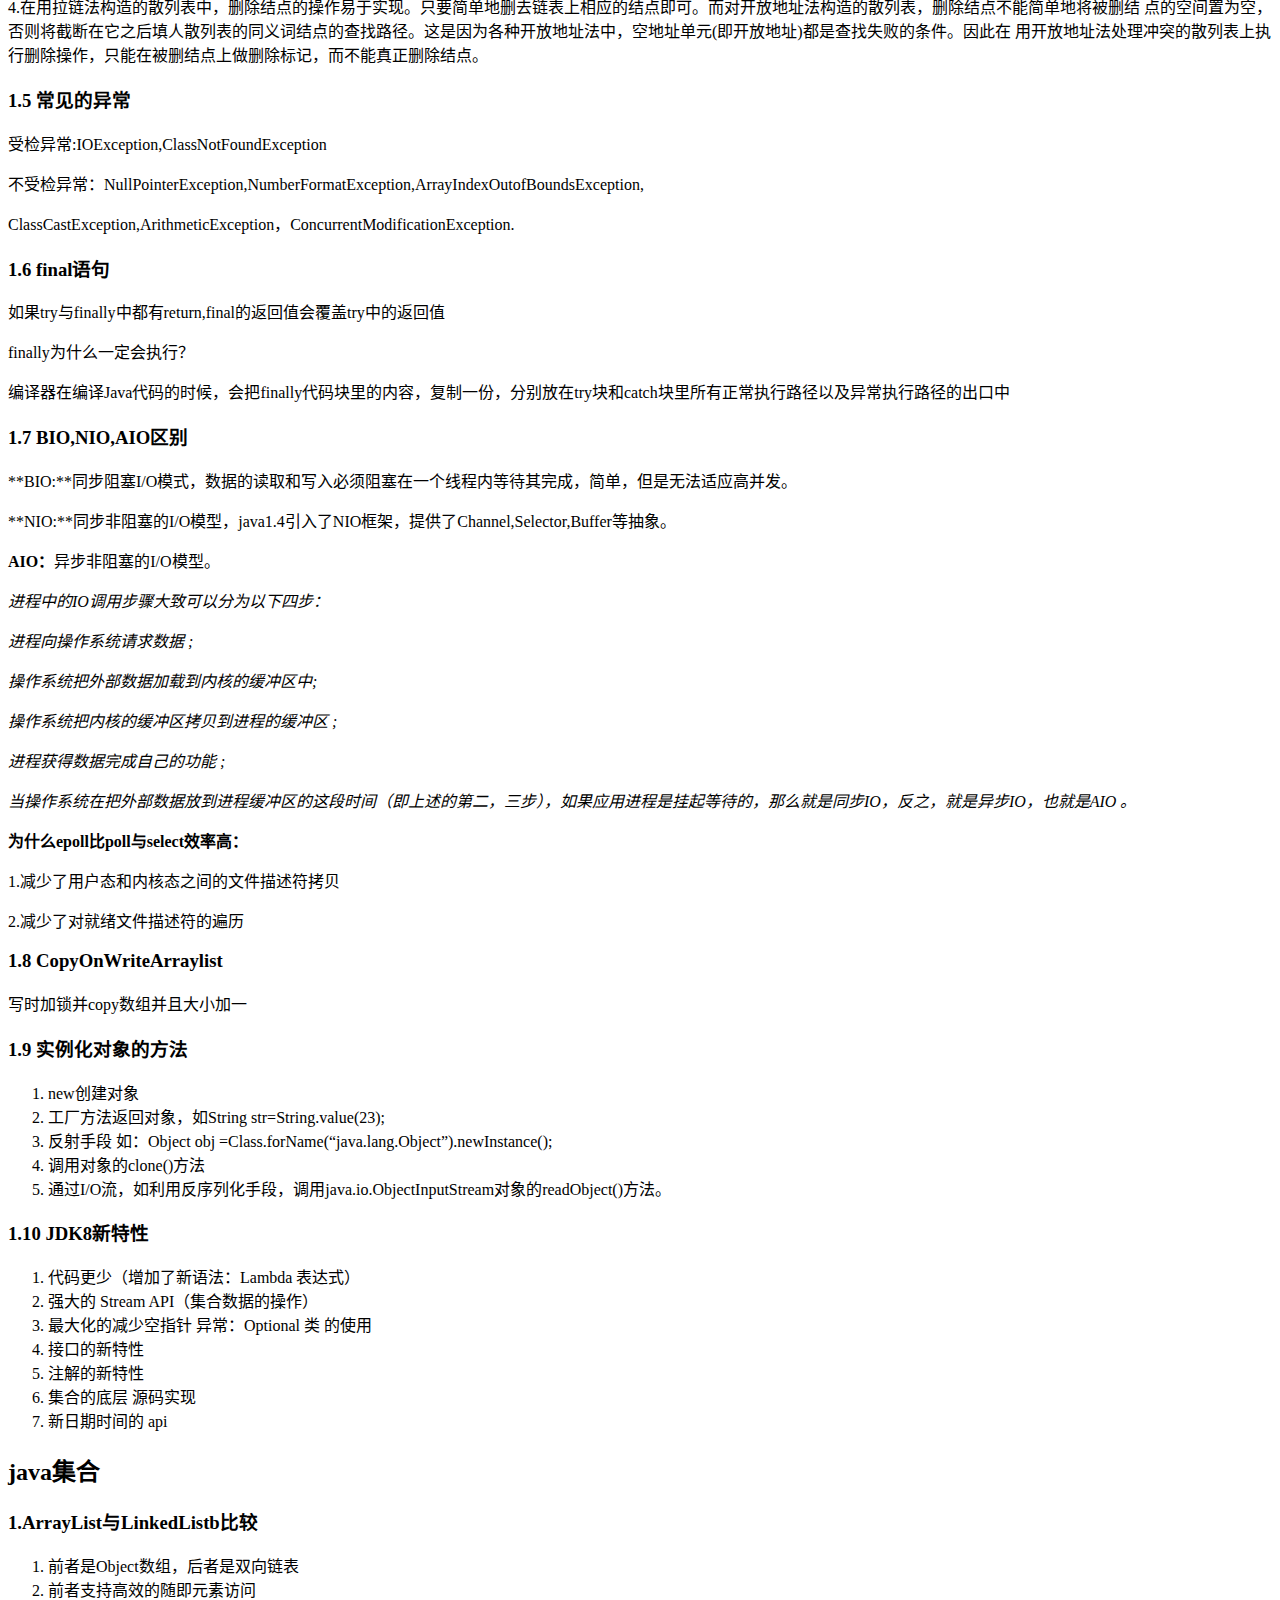
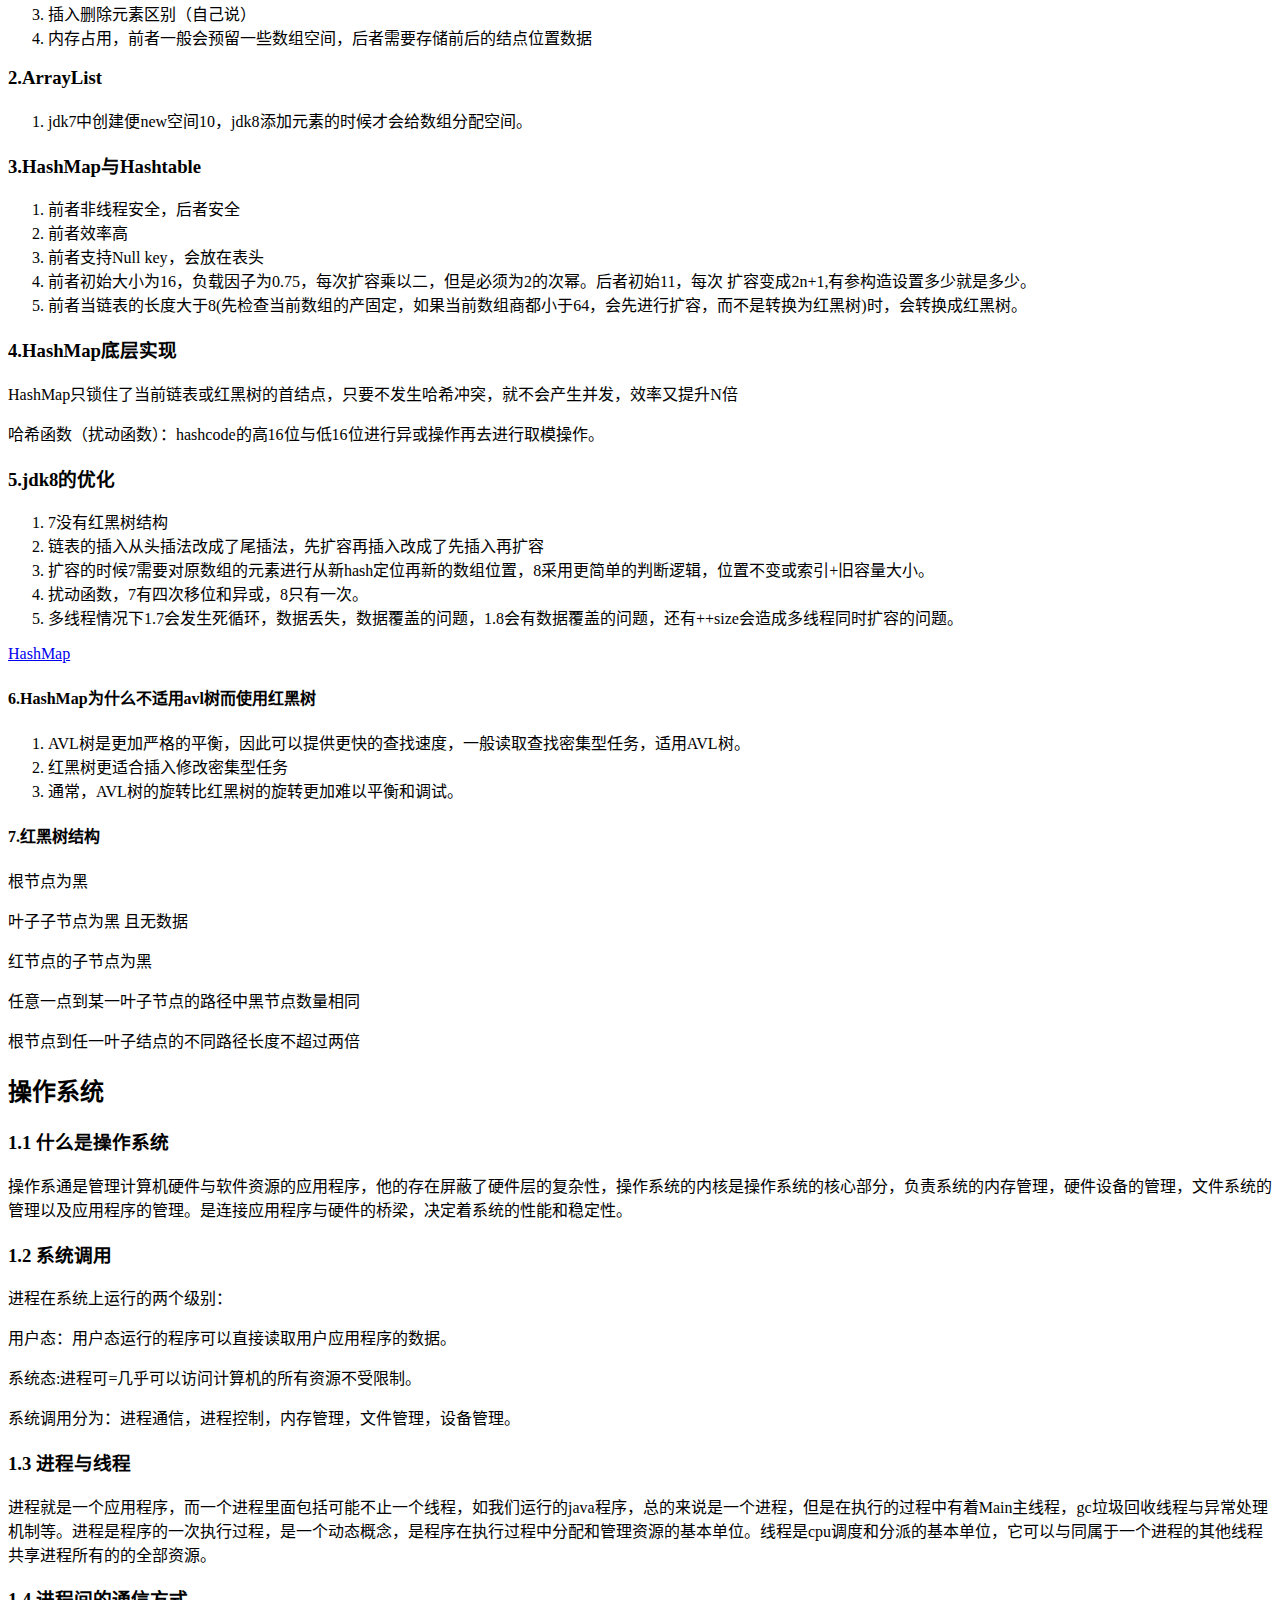
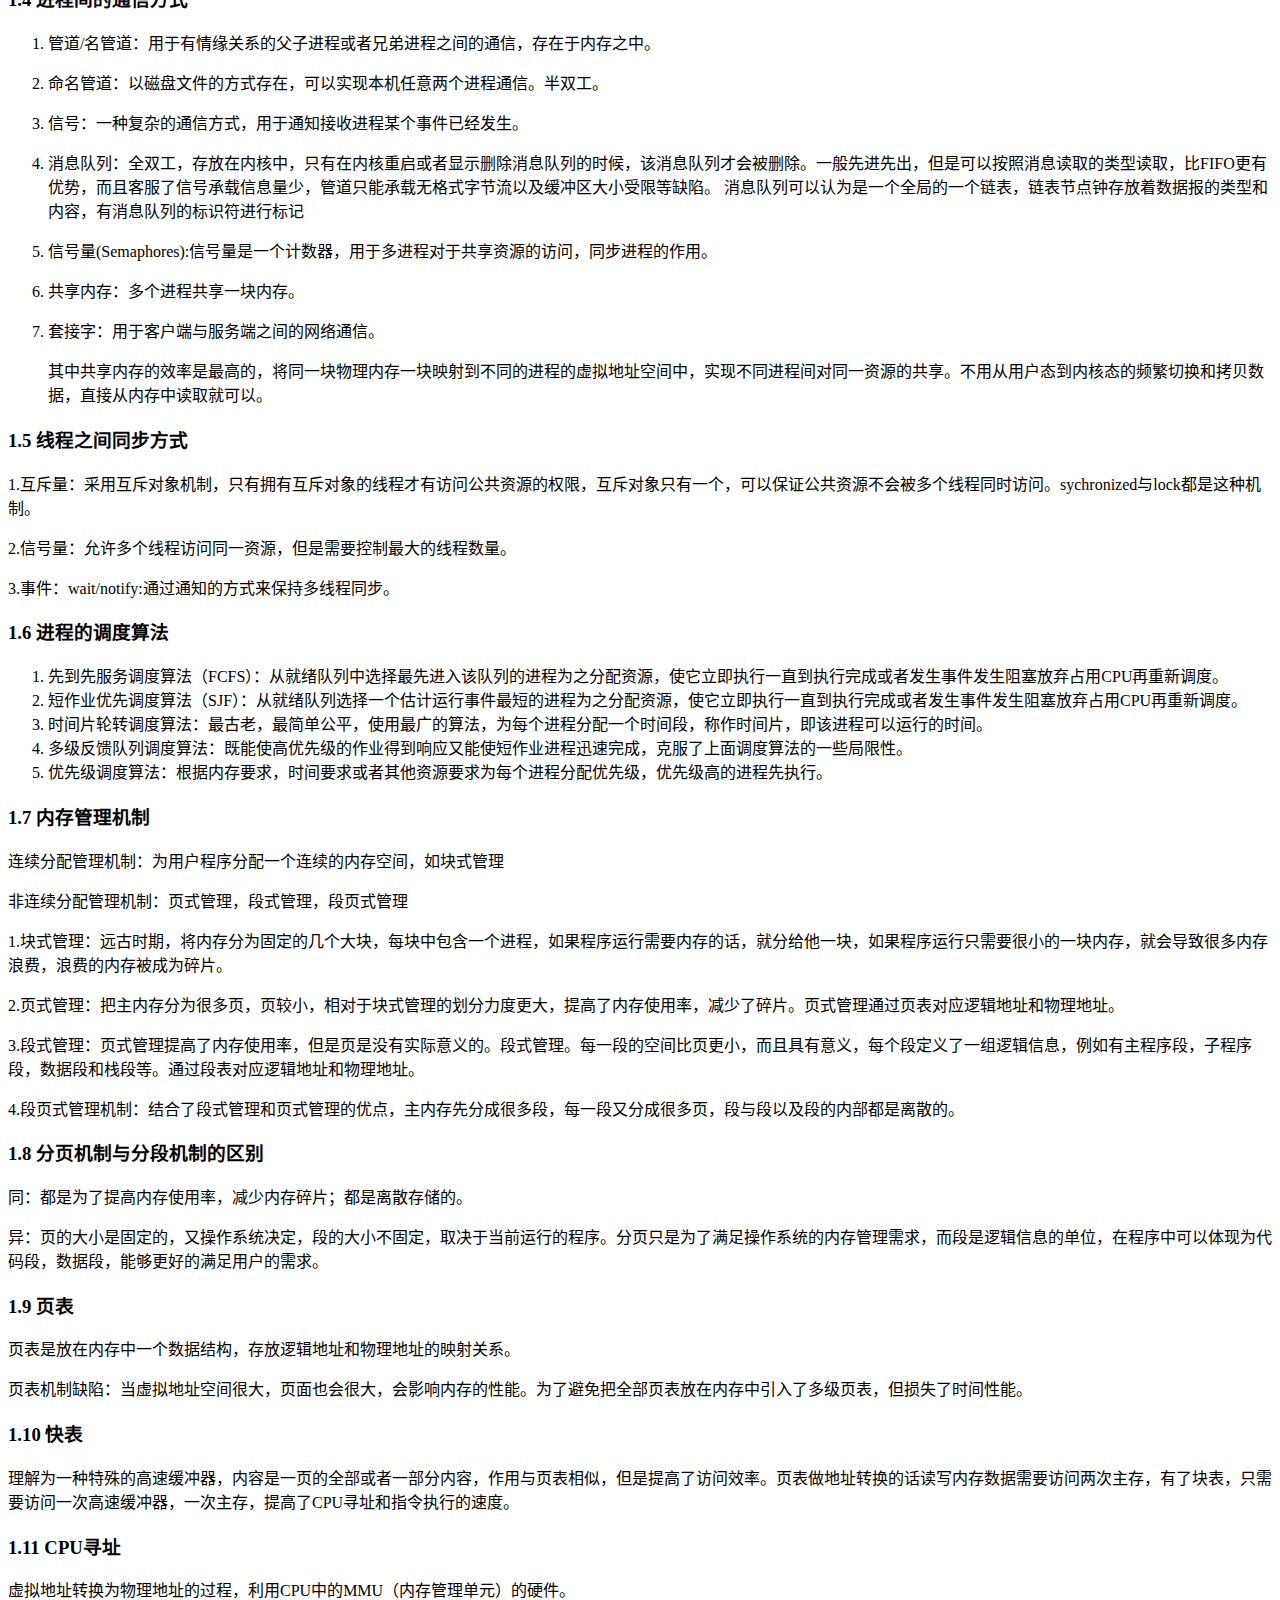
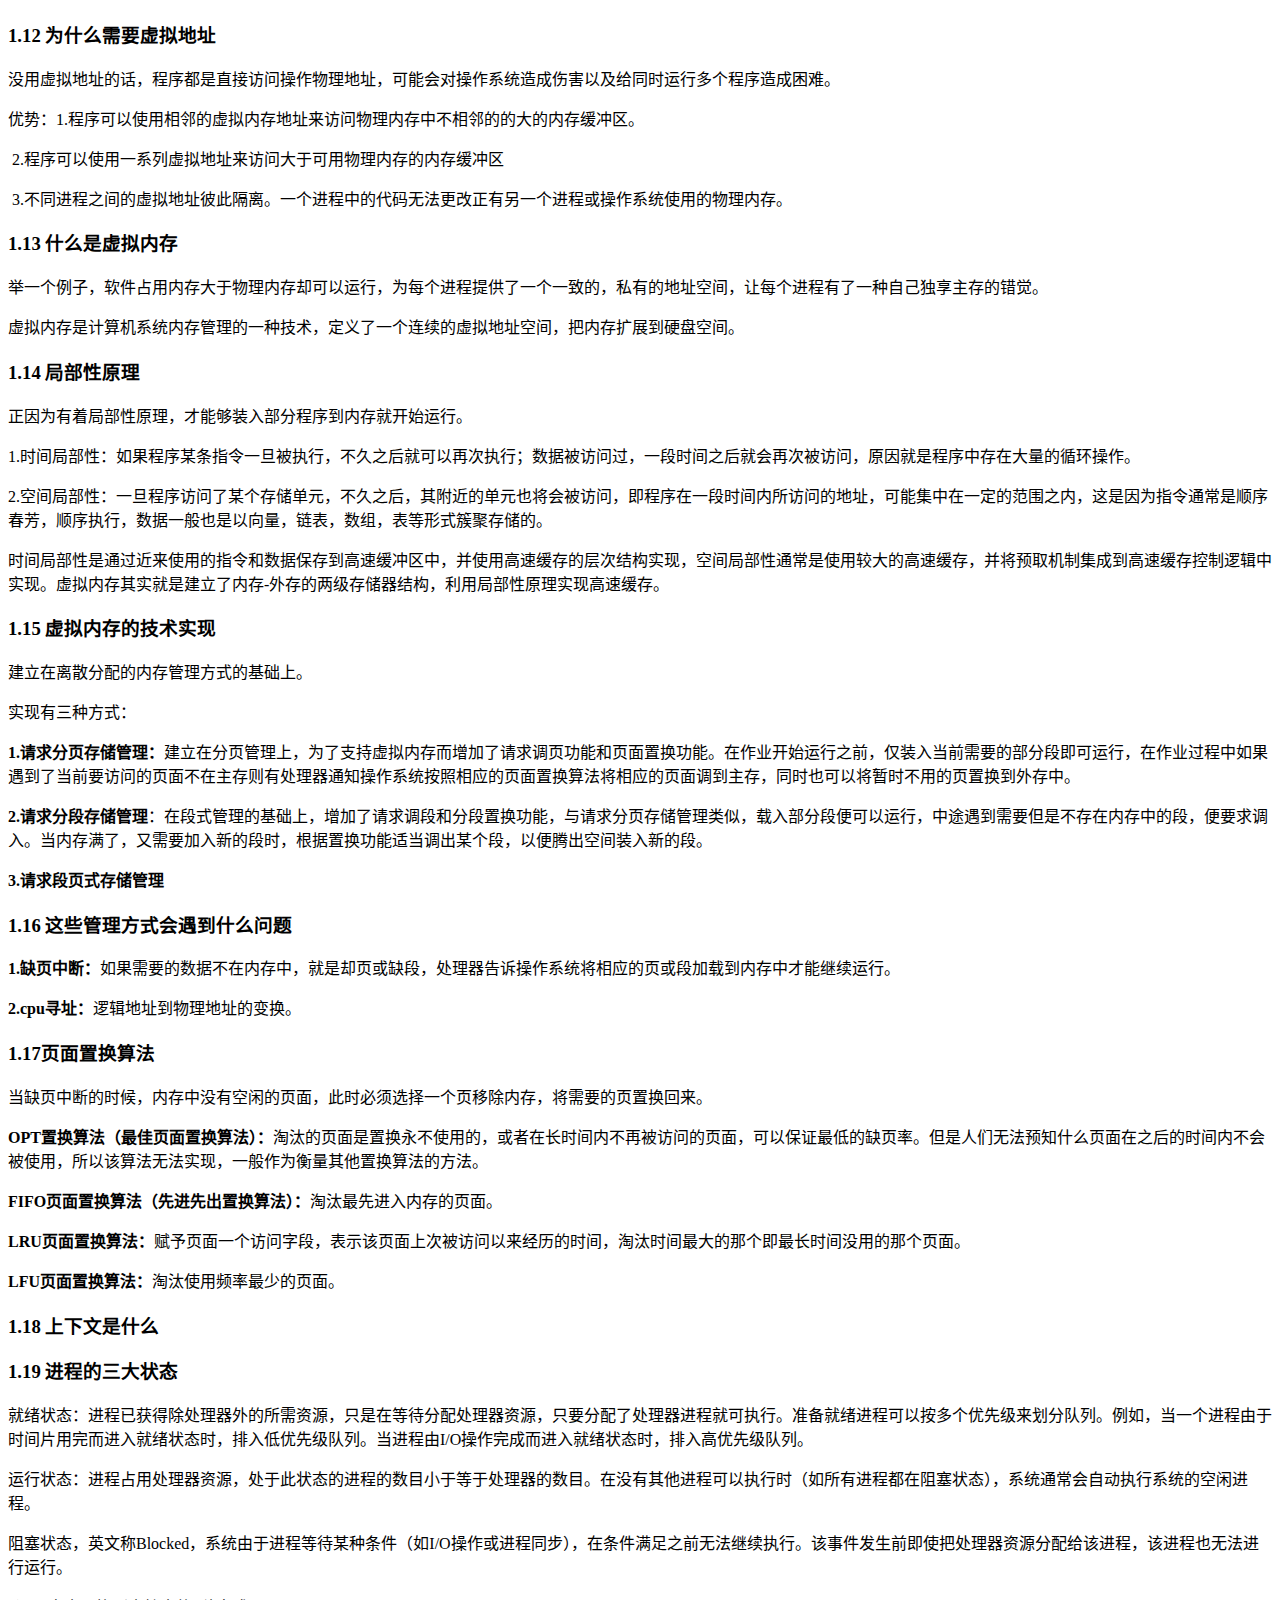
==== commit c0ab3a90: "Site updated: 2021-08-11 20:53:14" ====
--- a/index.html
+++ b/index.html
@@ -17,7 +17,7 @@
 
 <script id="hexo-configurations">
     var NexT = window.NexT || {};
-    var CONFIG = {"hostname":"cl-githubuser.github.io","root":"/cl.github.io/","scheme":"Muse","version":"7.8.0","exturl":false,"sidebar":{"position":"left","display":"post","padding":18,"offset":12,"onmobile":false},"copycode":{"enable":false,"show_result":false,"style":null},"back2top":{"enable":true,"sidebar":false,"scrollpercent":false},"bookmark":{"enable":false,"color":"#222","save":"auto"},"fancybox":false,"mediumzoom":false,"lazyload":false,"pangu":false,"comments":{"style":"tabs","active":null,"storage":true,"lazyload":false,"nav":null},"algolia":{"hits":{"per_page":10},"labels":{"input_placeholder":"Search for Posts","hits_empty":"We didn't find any results for the search: ${query}","hits_stats":"${hits} results found in ${time} ms"}},"localsearch":{"enable":false,"trigger":"auto","top_n_per_article":1,"unescape":false,"preload":false},"motion":{"enable":true,"async":false,"transition":{"post_block":"fadeIn","post_header":"slideDownIn","post_body":"slideDownIn","coll_header":"slideLeftIn","sidebar":"slideUpIn"}}};
+    var CONFIG = {"hostname":"cl-githubuser.github.io","root":"/cl.github.io/","scheme":"Gemini","version":"7.8.0","exturl":false,"sidebar":{"position":"left","display":"post","padding":18,"offset":12,"onmobile":false},"copycode":{"enable":false,"show_result":false,"style":null},"back2top":{"enable":true,"sidebar":false,"scrollpercent":false},"bookmark":{"enable":false,"color":"#222","save":"auto"},"fancybox":false,"mediumzoom":false,"lazyload":false,"pangu":false,"comments":{"style":"tabs","active":null,"storage":true,"lazyload":false,"nav":null},"algolia":{"hits":{"per_page":10},"labels":{"input_placeholder":"Search for Posts","hits_empty":"We didn't find any results for the search: ${query}","hits_stats":"${hits} results found in ${time} ms"}},"localsearch":{"enable":false,"trigger":"auto","top_n_per_article":1,"unescape":false,"preload":false},"motion":{"enable":true,"async":false,"transition":{"post_block":"fadeIn","post_header":"slideDownIn","post_body":"slideDownIn","coll_header":"slideLeftIn","sidebar":"slideUpIn"}}};
   </script>
 
   <meta property="og:type" content="website">
@@ -225,10 +225,16 @@
                 <i class="far fa-calendar"></i>
               </span>
               <span class="post-meta-item-text">发表于</span>
-              
-
-              <time title="创建时间：2021-07-22 10:14:16 / 修改时间：01:10:14" itemprop="dateCreated datePublished" datetime="2021-07-22T10:14:16+08:00">2021-07-22</time>
+
+              <time title="创建时间：2021-07-22 10:14:16" itemprop="dateCreated datePublished" datetime="2021-07-22T10:14:16+08:00">2021-07-22</time>
             </span>
+              <span class="post-meta-item">
+                <span class="post-meta-item-icon">
+                  <i class="far fa-calendar-check"></i>
+                </span>
+                <span class="post-meta-item-text">更新于</span>
+                <time title="修改时间：2021-08-11 20:41:44" itemprop="dateModified" datetime="2021-08-11T20:41:44+08:00">2021-08-11</time>
+              </span>
 
           
 
@@ -250,7 +256,7 @@
 <h4 id="2-4-预读"><a href="#2-4-预读" class="headerlink" title="2.4 预读"></a>2.4 预读</h4><p><a target="_blank" rel="noopener" href="http://www.mybatis.cn/archives/941.html">一级索引与二级索引</a></p>
 <p>innodb的逻辑存储结构：表空间-&gt; 段（segment）-&gt;区（extent)-&gt;页（page)-&gt;行（row)</p>
 <p>线性预读：是否将写一个extent预读到buffer pool中。</p>
-<p>随机预读：如果一个extent的 一些page被发现在buffer poll中，就将该extent剩余的page加载到buffer pool中。</p>
+<p>随机预读：如果一个extent的 一些page被发现在buffer pool中，就将该extent剩余的page加载到buffer pool中。</p>
 <h3 id="3-MyISAM与innoDB区别"><a href="#3-MyISAM与innoDB区别" class="headerlink" title="3. MyISAM与innoDB区别"></a>3. MyISAM与innoDB区别</h3><p>1.后者支持事务</p>
 <p>2.后者有行锁</p>
 <p>3.前者强调性能，每次查询具有原子性，执行速度比innodb快，但是不支持事务。后者支持事务，外键等功能，具有事务，回滚，崩溃修复能力的事务安全型表。</p>
@@ -284,7 +290,7 @@
 <h3 id="4-7-锁"><a href="#4-7-锁" class="headerlink" title="4.7 锁"></a>4.7 锁</h3><h4 id="4-7-1-间隙锁是什么"><a href="#4-7-1-间隙锁是什么" class="headerlink" title="4.7.1 间隙锁是什么"></a>4.7.1 间隙锁是什么</h4><p>rr隔离级别下才会有间隙锁，</p>
 <p>select …for update会添加行级锁，没有索引的话会将排查的行全部加锁</p>
 <h4 id="4-7-2-死锁"><a href="#4-7-2-死锁" class="headerlink" title="4.7.2 死锁"></a>4.7.2 死锁</h4><p><strong>情况一：</strong>线程A访问表１并加独占锁，线程B访问表２也加了独占锁，此时线程一需要访问表２，线程二也要访问表１，双方给都不释放锁，就形成了死锁。</p>
-<p><strong>情况二：</strong><img src="C:\Users\80466\Desktop\Note\数据库死锁.png" alt="死锁"></p>
+<p><strong>情况二：</strong><img src="C:\Users\80466\Desktop\秋招\Note\数据库死锁.png" alt="死锁图像"></p>
 <h3 id="4-8-分库分表"><a href="#4-8-分库分表" class="headerlink" title="4.8 分库分表"></a>4.8 分库分表</h3><p>实现读写分离,增加并发性</p>
 <h4 id="4-8-1-垂直分区"><a href="#4-8-1-垂直分区" class="headerlink" title="4.8.1 垂直分区"></a>4.8.1 垂直分区</h4><p>根据数据库里面的数据表的相关性进行拆分,就是将一张表的列给拆分成不同的表</p>
 <p>缺点:主键出现冗余,需要join操作,还会让事务变得复杂</p>
@@ -340,6 +346,10 @@
 <p><strong>极致优化：</strong>当一个缓存页处于热数据区域的时候，我们去访问这个缓存页，这个时候我们真的有必要把它移动到热点数据区域的头部吗？</p>
 <p>从代码的角度来看，将链表中的数据移动到头部，实际上就是修改元素的指针指向，这个操作是非常快的。但是为了安全起见，在修改链表的时候，我们需要对链表加上锁，否则容易出现并发问题。</p>
 <p>当并发量大的时候，因为要加锁，会存在锁竞争，每次移动显然效率就会下降。因此 MySQL 针对这一点又做了优化，如果一个缓存页处于热数据区域，且在热数据区域的前 1/4 区域（注意是热数据区域的 1/4，不是整个链表的 1/4），那么当访问这个缓存页的时候，就不用把它移动到热数据区域的头部；如果缓存页处于热数据的后 3/4 区域，那么当访问这个缓存页的时候，会把它移动到热数据区域的头部</p>
+<h3 id="4-15-explain字段"><a href="#4-15-explain字段" class="headerlink" title="4.15 explain字段"></a>4.15 explain字段</h3><p>type:查询类型</p>
+<p>rows:查询的行数</p>
+<p>extra:usingfilesort, using index, using tempory</p>
+<p><a target="_blank" rel="noopener" href="https://blog.csdn.net/weixin_50998273/article/details/111938295">链接</a></p>
 <h2 id="多线程"><a href="#多线程" class="headerlink" title="多线程"></a>多线程</h2><h3 id="1-可重入锁"><a href="#1-可重入锁" class="headerlink" title="1.可重入锁"></a>1.可重入锁</h3><p>广义上的可重入锁指的是可重复可递归调用的锁，在外层使用锁之后，在内层仍然可以使用，并且不发生死锁（前提得是同一个对象或者class），这样的锁就叫做可重入锁。ReentrantLock和synchronized都是可重入锁。当从磁盘读取数据页后，会先将数据页存放到 LRU 链表冷数据区的头部，如果这些缓存页在 1 秒之后被访问，那么就将缓存页移动到热数据区的头部；如果是 1 秒之内被访问，则不会移动，缓存页仍然处于冷数据区中。1 秒这个数值，是由参数 innodb_old_blocks_time 控制。</p>
 <h3 id="2-volatile"><a href="#2-volatile" class="headerlink" title="2.volatile"></a>2.volatile</h3><p>1.可见性</p>
 <p>2.无法保证原子性，但是对于单个volatile变量的读写操作都是具有原子性的</p>
@@ -375,7 +385,8 @@
 <p>volatile 关键字是线程同步的轻量级实现，所以<strong>volatile性能肯定比synchronized关键字要好。但是volatile 关键字只能用于变量而 synchronized 关键字可以修饰方法以及代码块</strong>。</p>
 <p>volatile 关键字能保证数据的可见性，但不能保证数据的原子性。synchronized 关键字两者都能保证。</p>
 <p>volatile关键字主要用于解决变量在多个线程之间的可见性，而 synchronized 关键字解决的是多个线程之间访问资源的同步性。</p>
-<h3 id="9-ThreadLocal"><a href="#9-ThreadLocal" class="headerlink" title="9.ThreadLocal"></a>9.ThreadLocal</h3><h3 id="10-线程池"><a href="#10-线程池" class="headerlink" title="10.线程池"></a>10.线程池</h3><p><strong>优点：</strong></p>
+<h3 id="9-ThreadLocal"><a href="#9-ThreadLocal" class="headerlink" title="9.ThreadLocal"></a>9.ThreadLocal</h3><p><a target="_blank" rel="noopener" href="https://www.cnblogs.com/fsmly/p/11020641.html">源码分析</a></p>
+<h3 id="10-线程池"><a href="#10-线程池" class="headerlink" title="10.线程池"></a>10.线程池</h3><p><strong>优点：</strong></p>
 <ol>
 <li>降低资源消耗，通过重复利用已创建的线程降低线程创建以及销毁造成的消耗。</li>
 <li>提高相应速度，当任务到达时，任务可以不需要等到线程创建就能立即执行。</li>
@@ -401,6 +412,12 @@
 <p>引用类型</p>
 <p>对象的属性修改类型</p>
 <h3 id="12-AQS（AbstractQueuedSynchronizer"><a href="#12-AQS（AbstractQueuedSynchronizer" class="headerlink" title="12.AQS（AbstractQueuedSynchronizer)"></a>12.AQS（AbstractQueuedSynchronizer)</h3><p>在java.util.concurrent.locks包下,AQS 是一个用来构建锁和同步器的框架，使用 AQS 能简单且高效地构造出应用广泛的大量的同步器，比如我们提到的 ReentrantLock，Semaphore，其他的诸如 ReentrantReadWriteLock，SynchronousQueue，FutureTask 等等皆是基于 AQS 的。当然，我们自己也能利用 AQS 非常轻松容易地构造出符合我们自己需求的同步器。</p>
+<h3 id="13-如何解决CAS中的ABA问题"><a href="#13-如何解决CAS中的ABA问题" class="headerlink" title="13.如何解决CAS中的ABA问题"></a>13.如何解决CAS中的ABA问题</h3><p>CAS具体包括三个参数：<strong>当前内存值V、旧的预期值A</strong>、<strong>即将更新的值B</strong>，当且仅当预期值A和内存值V相同时，将内存值修改为B并返回true，否则什么都不做，并返回false。</p>
+<p>加上本版号，如AtomicStampedReference的compareAndSet函数compareAndSet(V expectedReference, V newReference, int expectedStamp, int newStamp)。</p>
+<p>（1）第一个参数expectedReference：表示预期值。</p>
+<p>（2）第二个参数newReference：表示要更新的值。</p>
+<p>（3）第三个参数expectedStamp：表示预期的时间戳。</p>
+<p>（4）第四个参数newStamp：表示要更新的时间戳。</p>
 <h2 id="Java基础"><a href="#Java基础" class="headerlink" title="Java基础"></a>Java基础</h2><h3 id="1-1-String为什么不可变"><a href="#1-1-String为什么不可变" class="headerlink" title="1.1 String为什么不可变"></a>1.1 String为什么不可变</h3><p>被final修饰了，是个字符数组</p>
 <h3 id="1-2-接口与抽象类有什么区别"><a href="#1-2-接口与抽象类有什么区别" class="headerlink" title="1.2 接口与抽象类有什么区别"></a>1.2 接口与抽象类有什么区别</h3><p>1.接口的默认public ，抽象类内部可以有非抽象方法</p>
 <p>2.接口中只能有static,final变量，而抽象类则不一定</p>
@@ -485,6 +502,11 @@
 <li>红黑树更适合插入修改密集型任务</li>
 <li>通常，AVL树的旋转比红黑树的旋转更加难以平衡和调试。</li>
 </ol>
+<h4 id="7-红黑树结构"><a href="#7-红黑树结构" class="headerlink" title="7.红黑树结构"></a>7.红黑树结构</h4><p>根节点为黑</p>
+<p>叶子子节点为黑 且无数据</p>
+<p>红节点的子节点为黑</p>
+<p>任意一点到某一叶子节点的路径中黑节点数量相同</p>
+<p>根节点到任一叶子结点的不同路径长度不超过两倍</p>
 <h2 id="操作系统"><a href="#操作系统" class="headerlink" title="操作系统"></a>操作系统</h2><h3 id="1-1-什么是操作系统"><a href="#1-1-什么是操作系统" class="headerlink" title="1.1 什么是操作系统"></a>1.1 什么是操作系统</h3><p>操作系通是管理计算机硬件与软件资源的应用程序，他的存在屏蔽了硬件层的复杂性，操作系统的内核是操作系统的核心部分，负责系统的内存管理，硬件设备的管理，文件系统的管理以及应用程序的管理。是连接应用程序与硬件的桥梁，决定着系统的性能和稳定性。</p>
 <h3 id="1-2-系统调用"><a href="#1-2-系统调用" class="headerlink" title="1.2 系统调用"></a>1.2 系统调用</h3><p>进程在系统上运行的两个级别：</p>
 <p>用户态：用户态运行的程序可以直接读取用户应用程序的数据。</p>
@@ -552,10 +574,53 @@
 <p><strong>FIFO页面置换算法（先进先出置换算法）：</strong>淘汰最先进入内存的页面。</p>
 <p><strong>LRU页面置换算法：</strong>赋予页面一个访问字段，表示该页面上次被访问以来经历的时间，淘汰时间最大的那个即最长时间没用的那个页面。</p>
 <p><strong>LFU页面置换算法：</strong>淘汰使用频率最少的页面。</p>
-<h3 id="1-18-上下文是什么"><a href="#1-18-上下文是什么" class="headerlink" title="1.18 上下文是什么"></a>1.18 上下文是什么</h3><h2 id="JVM"><a href="#JVM" class="headerlink" title="JVM"></a>JVM</h2><h3 id="1-程序计数器"><a href="#1-程序计数器" class="headerlink" title="1.程序计数器"></a>1.程序计数器</h3><p>唯一一个不会出现OutOfMemoryError的的内存区域，生命周期随着线程</p>
+<h3 id="1-18-上下文是什么"><a href="#1-18-上下文是什么" class="headerlink" title="1.18 上下文是什么"></a>1.18 上下文是什么</h3><h3 id="1-19-进程的三大状态"><a href="#1-19-进程的三大状态" class="headerlink" title="1.19 进程的三大状态"></a>1.19 进程的三大状态</h3><p>就绪状态：进程已获得除处理器外的所需资源，只是在等待分配处理器资源，只要分配了处理器进程就可执行。准备就绪进程可以按多个优先级来划分队列。例如，当一个进程由于时间片用完而进入就绪状态时，排入低优先级队列。当进程由I/O操作完成而进入就绪状态时，排入高优先级队列。</p>
+<p>运行状态：进程占用处理器资源，处于此状态的进程的数目小于等于处理器的数目。在没有其他进程可以执行时（如所有进程都在阻塞状态），系统通常会自动执行系统的空闲进程。</p>
+<p>阻塞状态，英文称Blocked，系统由于进程等待某种条件（如I/O操作或进程同步），在条件满足之前无法继续执行。该事件发生前即使把处理器资源分配给该进程，该进程也无法进行运行。</p>
+<p>1）用户态切换到内核态的3种方式<br>a.系统调用<br>这是用户进程主动要求切换到内核态的一种方式，用户进程通过系统调用申请操作系统提供的服务程序完成工作。</p>
+<p>而系统调用的机制其核心还是使用了操作系统为用户特别开放的一个中断来实现，例如Linux的ine 80h中断。</p>
+<p>b.异常<br>当CPU在执行运行在用户态的程序时，发现了某些事件不可知的异常，这是会触发由当前运行进程切换到处理此<br>异常的内核相关程序中，也就到了内核态，比如缺页异常。<br>c.外围设备的中断<br>当外围设备完成用户请求的操作之后，会向CPU发出相应的中断信号，这时CPU会暂停执行下一条将要执行的指令<br>转而去执行中断信号的处理程序，如果先执行的指令是用户态下的程序，那么这个转换的过程自然也就发生了有<br>用户态到内核态的切换。比如硬盘读写操作完成，系统会切换到硬盘读写的中断处理程序中执行后续操作等。</p>
+<h3 id="1-20-select-poll-epoll模型"><a href="#1-20-select-poll-epoll模型" class="headerlink" title="1.20 select,poll epoll模型"></a>1.20 select,poll epoll模型</h3><p>单线程select只能监视1024个文件描述符，可以更改，但是轮询方式，数量越大效率越低</p>
+<p>select拷贝大量句柄数据放在数组中，应用程序需要遍历才能知道那些句柄发生了事件。</p>
+<p>poll用的是链表，也是轮询。</p>
+<p>epoll有着回调函数，实现机制会创建一个epoll对象，对象中维护者一个红黑树以及双向链表,红黑树保存着所有的事件，链表中则是维护了发生了事件，epoll中的事件都会与设备(网卡)驱动程序建立回调关系，当相应的事件发生时会调用这个回调方法，它会将发生的事件添加到rdlist双链表中。当调用epoll_wait检查是否有事件发生时，只需要检查eventpoll对象中的rdlist双链表中是否有epitem元素即可。如果rdlist不为空，则把发生的事件复制到用户态，同时将事件数量返回给用户。</p>
+<p><strong>文件描述符：</strong>文件描述符在形式上是一个非负整数。实际上，它是一个索引值，指向内核为每一个进程所维护的该进程打开文件的记录表。当程序打开一个现有文件或者创建一个新文件时，内核向进程返回一个文件描述符。</p>
+<h3 id="1-21-IO模型-链接"><a href="#1-21-IO模型-链接" class="headerlink" title="1.21 IO模型 链接"></a>1.21 IO模型 <a target="_blank" rel="noopener" href="https://blog.csdn.net/ligupeng7929/article/details/93672312">链接</a></h3><p>同步阻塞IO：在此种方式下，用户进程在发起一个IO操作以后，必须等待IO操作的完成，只有当真正完成了IO操作以后，用户进程才能运行。JAVA传统的IO模型属于此种方式！</p>
+<p>同步非阻塞IO：在此种方式下，用户进程发起一个IO操作以后边可返回做其它事情，但是用户进程需要时不时的询问IO操作是否就绪，这就要求用户进程不停的去询问，从而引入不必要的CPU资源浪费。JAVA的NIO就属于同步非阻塞IO。</p>
+<p>异步阻塞IO：此种方式下是指应用发起一个IO操作以后，不等待内核IO操作的完成，等内核完成IO操作以后会通知应用程序，这其实就是同步和异步最关键的区别，同步必须等待或者主动的去询问IO是否完成，那么为什么说是阻塞的呢？因为此时是通过select系统调用来完成的，而select函数本身的实现方式是阻塞的，而采用select函数有个好处就是它可以同时监听多个文件句柄，从而提高系统的并发性！</p>
+<p>异步非阻塞IO：在此种模式下，用户进程只需要发起一个IO操作然后立即返回，等IO操作真正的完成以后，应用程序会得到IO操作完成的通知，此时用户进程只需要对数据进行处理就好了，不需要进行实际的IO读写操作，因为真正的IO读取或者写入操作已经由内核完成了。Java AIO属于这种异步非阻塞模型。</p>
+<h3 id="1-22-非阻塞与异步"><a href="#1-22-非阻塞与异步" class="headerlink" title="1.22 非阻塞与异步"></a>1.22 非阻塞与异步</h3><p>在non-blocking IO中，虽然进程大部分时间都不会被block，但是它仍然要求进程去主动的check，并且当数据准备完成以后，也需要进程主动的再次调用recvfrom来将数据拷贝到用户内存。</p>
+<p>–而asynchronous IO则完全不同。它就像是用户进程将整个IO操作交给了他人（kernel）完成，然后他人做完后发信号通知。在此期间，用户进程不需要去检查IO操作的状态，也不需要主动的去拷贝数据。</p>
+<p><a target="_blank" rel="noopener" href="https://blog.csdn.net/qzqanzc/article/details/81008598">内存模型</a></p>
+<h3 id="1-23-僵尸进程"><a href="#1-23-僵尸进程" class="headerlink" title="1.23 僵尸进程"></a>1.23 僵尸进程</h3><p>子进程先于父进程结束，但是子进程的PCB并没有被父进程释放（每个进程在内核中都有一个进程控制块（PCB）来维护进程相关的信息：进程id,进程状态，进程切换需要保存和恢复的一些寄存器，虚拟地址空间的信息，文件描述符等）。在Linux进程的状态中，僵尸进程是非常特殊的一种，它已经放弃了几乎所有内存空间，没有任何可执行代码，也不能被调度，仅仅在进程列表中保留一个位置，记载该进程的退出状态等信息供其他进程收集，除此之外，僵尸进程不再占有任何内存空间。</p>
+<p>解决方式：</p>
+<ol>
+<li>关闭子进程，子进程就会被init进程托管关闭</li>
+<li>信号，即wait()/waitpid()</li>
+</ol>
+<h3 id="1-25-kill"><a href="#1-25-kill" class="headerlink" title="1.25 kill"></a>1.25 kill</h3><ol>
+<li><p>kill-15：程序立刻停止；当程序释放相应资源后再停止；程序可能仍然继续运行大部分程序接收到SIGTERM信号后，会先释放自己的资源，然后再停止。但是也有程序可能接收信号后，做一些其他的事情（如果程序正在等待IO，可能就不会立马做出响应，我在使用wkhtmltopdf转pdf的项目中遇到这现象），也就是说，SIGTERM多半是会被阻塞的。</p>
+</li>
+<li><p>kill-9：直接杀死进程，exit(0);</p>
+<p>它没有给进程留下善后的机会：</p>
+<ol>
+<li><p>关闭socket链接</p>
+</li>
+<li><p>清理临时文件</p>
+</li>
+<li><p>将自己将要被销毁的消息通知给子进程</p>
+</li>
+<li><p>重置自己的终止状态</p>
+</li>
+</ol>
+</li>
+</ol>
+<h3 id="1-24-孤儿进程"><a href="#1-24-孤儿进程" class="headerlink" title="1.24 孤儿进程"></a>1.24 孤儿进程</h3><p>父进程先于子进程结束，孤儿进程将被init进程(进程号为1)所收养，并由init进程对它们完成状态收集工作。</p>
+<h2 id="JVM"><a href="#JVM" class="headerlink" title="JVM"></a>JVM</h2><p><a target="_blank" rel="noopener" href="https://blog.csdn.net/qzqanzc/article/details/81008598">内存模型</a></p>
+<h3 id="1-程序计数器"><a href="#1-程序计数器" class="headerlink" title="1.程序计数器"></a>1.程序计数器</h3><p>唯一一个不会出现OutOfMemoryError的的内存区域，生命周期随着线程</p>
 <p>1.字节码解释器通过改变程序计数器的来依此读取指令，从而实现代码的流程控制，如顺序执行，选择，循环，异常处理。</p>
 <p>2.多线程情况下用于记录当前线程所执行的位置，从而当线程被切换回来的时候就能够知道该线程上次运行到哪了。</p>
-<h3 id="2-虚拟机栈"><a href="#2-虚拟机栈" class="headerlink" title="2.虚拟机栈"></a>2.虚拟机栈</h3><p>java虚拟机栈是由一个个栈帧组成，而每个栈帧中都有：局部变量表；操作数栈，动态链接，方法出口信息。</p>
+<h3 id="2-虚拟机栈"><a href="#2-虚拟机栈" class="headerlink" title="2.虚拟机栈"></a>2.虚拟机栈</h3><p>java虚拟机栈是由一个个栈帧组成，而每个栈帧中都有：局部变量表；操作数栈，动态链接（指向运行时常量池的方法引用），方法出口信息。</p>
 <p>1.如果线程请求的栈深度大于虚拟机所允许的最大深度，将抛出StackOverflowError异常。</p>
 <p>2.如果虚拟机的栈内存允许动态扩展，当扩展栈容量无法申请到足够的内存时，将抛出OutOfMemoryError异常。HotSpot虚拟机不支持栈动态扩展。</p>
 <p>一个方法如果无限递归，那么迟早会抛出StackOverflowError异常</p>
@@ -663,11 +728,18 @@
 <p>步骤：初始标记，并发标记，最终标记，筛选回收。</p>
 <p>G1收集器后台维护了一个优先列表，每次根据允许的收集时间，优先选择回收价值最大的Region。</p>
 <p><strong>8.ZGC收集器</strong></p>
-<h3 id="14-类加载过程"><a href="#14-类加载过程" class="headerlink" title="14.类加载过程"></a>14.类加载过程</h3><h3 id="15-JVM字节码文件对象的结构"><a href="#15-JVM字节码文件对象的结构" class="headerlink" title="15.JVM字节码文件对象的结构"></a>15.JVM字节码文件对象的结构</h3><p>对象在堆内存的存储布局可分为对象头、实例数据和对齐填充。</p>
+<h3 id="14-类加载过程"><a href="#14-类加载过程" class="headerlink" title="14.类加载过程"></a>14.类加载过程</h3><p>加载、验证、准备、解析、初始化、使用和卸载7个阶段</p>
+<p>装载：查找和导入Class文件；</p>
+<p>链接：把类的二进制数据合并到JRE中；</p>
+<p>校验：检查载入Class文件数据的正确性；</p>
+<p>准备：给类的静态变量分配存储空间；</p>
+<p>解析：将符号引用转成直接引用；</p>
+<p>初始化：对类的静态变量，静态代码块执行初始化操作</p>
+<h3 id="15-JVM字节码文件对象的结构"><a href="#15-JVM字节码文件对象的结构" class="headerlink" title="15.JVM字节码文件对象的结构"></a>15.JVM字节码文件对象的结构</h3><p>对象在堆内存的存储布局可分为对象头、实例数据和对齐填充。</p>
 <p>对象头主要包含两部分数据：MarkWord、类型指针。MarkWord 用于存储哈希码（HashCode）、GC分代年龄、锁状态标志位、线程持有的锁、偏向线程ID等信息。类型指针即对象指向他的类元数据指针，如果对象是一个 Java 数组，会有一块用于记录数组长度的数据，</p>
 <p>实例数据存储代码中所定义的各种类型的字段信息。</p>
 <p>对齐填充起占位作用。HotSpot 虚拟机要求对象的起始地址必须是8的整数倍，因此需要对齐填充。</p>
-<h2 id="Linux指令"><a href="#Linux指令" class="headerlink" title="Linux指令"></a>Linux指令</h2><h2 id="计算机网络"><a href="#计算机网络" class="headerlink" title="计算机网络"></a>计算机网络</h2><h4 id="1-TCP协议如何保证可靠传输"><a href="#1-TCP协议如何保证可靠传输" class="headerlink" title="1.TCP协议如何保证可靠传输"></a>1.TCP协议如何保证可靠传输</h4><ol>
+<h3 id="16-元空间，永久代都是方法区的实现"><a href="#16-元空间，永久代都是方法区的实现" class="headerlink" title="16.元空间，永久代都是方法区的实现"></a>16.元空间，永久代都是方法区的实现</h3><h2 id="Linux指令"><a href="#Linux指令" class="headerlink" title="Linux指令"></a>Linux指令</h2><h2 id="计算机网络"><a href="#计算机网络" class="headerlink" title="计算机网络"></a>计算机网络</h2><h4 id="1-TCP协议如何保证可靠传输"><a href="#1-TCP协议如何保证可靠传输" class="headerlink" title="1.TCP协议如何保证可靠传输"></a>1.TCP协议如何保证可靠传输</h4><ol>
 <li>TCP给每个发送的包进行编号，接收方对数据包进行排序，把有序的数据传送给应用层。</li>
 <li><strong>校验和：</strong>TCP将保持它首部和数据的校验和，如果收到的段的校验和有差错，TCP将丢弃这个报文段。</li>
 <li>TCP接收端会丢弃重复的数据</li>
@@ -769,6 +841,8 @@
 <p><a target="_blank" rel="noopener" href="https://blog.csdn.net/c880420/article/details/80346127">https://blog.csdn.net/c880420/article/details/80346127</a></p>
 </blockquote>
 <h4 id="11-http1-0，http1-1与http2-0的主要区别是什么"><a href="#11-http1-0，http1-1与http2-0的主要区别是什么" class="headerlink" title="11.http1.0，http1.1与http2.0的主要区别是什么"></a>11.http1.0，http1.1与http2.0的主要区别是什么</h4><p><a target="_blank" rel="noopener" href="https://mp.weixin.qq.com/s/GICbiyJpINrHZ41u_4zT-A">三者区别</a></p>
+<p>http1.0:长连接，range域，缓存处理，新的错误通知如410（Gone）表示服务器上的某个资源被永久性的删除，Host头处理,增加了主机名。</p>
+<p>http2.0:header压缩，多路复用降低延迟，请求优先级，服务端推送。</p>
 <h4 id="12-http与https的区别"><a href="#12-http与https的区别" class="headerlink" title="12.http与https的区别"></a>12.http与https的区别</h4><ol>
 <li><strong>端口：</strong>http的默认端口是80，https的默认端口是443</li>
 <li><strong>安全性与资源消耗：</strong>http运行在TCP之上，，所有的传输都是明文，客户端与服务器端都无法验证对方身份。https是运行在TLS/SSL之上的协议，SSL/TLS运行在TCP之上。所有的传输内容都经过加密，加密采用对称加密，但对称加密的密钥用服务器的证书进行了非对称加密，https的安全性更高，但是回耗费更多的服务器资源。</li>
@@ -786,8 +860,39 @@
 <li>Referer:告诉服务器我是从哪个页面链接过来的,是一个url</li>
 <li>User-Agent:客户端使用的操作系统和浏览器的名称和版本</li>
 </ol>
-<h4 id="15-http回应的header头解析"><a href="#15-http回应的header头解析" class="headerlink" title="15.http回应的header头解析"></a>15.http回应的header头解析</h4><p>Date 服务器端时间<br>Server 服务器端的服务器软件 /2.2.6<br>Etag 文件标识符<br>Content-Encoding传送启用了GZIP压缩 gzip<br>Content-Length 内容长度<br>Content-Type 内容类型</p>
+<h4 id="15-http回应的header头解析"><a href="#15-http回应的header头解析" class="headerlink" title="15.http回应的header头解析"></a>15.http回应的header头解析</h4><p>Date 服务器端时间<br>Server 服务器端的服务器软件 /2.2.6++<br>Etag 文件标识符<br>Content-Encoding传送启用了GZIP压缩 gzip<br>Content-Length 内容长度<br>Content-Type 内容类型</p>
 <p><a target="_blank" rel="noopener" href="https://blog.csdn.net/u013252047/article/details/80116742">header</a></p>
+<h4 id="14-get请求与post请求区别"><a href="#14-get请求与post请求区别" class="headerlink" title="14.get请求与post请求区别"></a>14.get请求与post请求区别</h4><p>http格式：</p>
+<ol>
+<li><p>请求行：请求方式，URL，协议版本</p>
+</li>
+<li><p>请求头：</p>
+</li>
+</ol>
+<p>host:服务器地址，可以是ip地址或者域名</p>
+<p>User-Agent:发送请求 的应用程序名称</p>
+<p>Connection:krrp-alive</p>
+<p>Accept-charset:服务器端可以发送的编码格式utf-8,json</p>
+<p>Accept-encoding:服务器可以发送的数据压缩格式gzip</p>
+<p>accept-language:服务端可以发送的语言zh-cn</p>
+<ol start="3">
+<li>请求正文：post请求才有</li>
+</ol>
+<p><strong>响应头</strong></p>
+<ol>
+<li>server:服务器应用程序软件名称和版本</li>
+<li>content-type:响应正文的类型（是图片还是二进制字符串）</li>
+<li>content-length:正文长度</li>
+<li>content-charset:正文编码</li>
+<li>content-encoding:数据压缩格式</li>
+<li>content-language:响应正文使用的语言</li>
+</ol>
+<h4 id="15-转发与重定向"><a href="#15-转发与重定向" class="headerlink" title="15.转发与重定向"></a>15.转发与重定向</h4><h3 id="区别："><a href="#区别：" class="headerlink" title="区别："></a>区别：</h3><p>1、请求次数：重定向是浏览器向服务器发送一个请求并收到响应后再次向一个新地址发出请求，转发是服务器收到请求后为了完成响应跳转到一个新的地址；重定向至少请求两次，转发请求一次；</p>
+<p>2、地址栏不同：重定向地址栏会发生变化，转发地址栏不会发生变化；</p>
+<p>3、是否共享数据：重定向两次请求不共享数据，转发一次请求共享数据（在request级别使用信息共享，使用重定向必然出错）；</p>
+<p>4、跳转限制：重定向可以跳转到任意URL，转发只能跳转本站点资源；</p>
+<p>5、发生行为不同：重定向是客户端行为，转发是服务器端行为；</p>
+<h4 id="16-cp连接管理中的保活机制"><a href="#16-cp连接管理中的保活机制" class="headerlink" title="16.cp连接管理中的保活机制"></a>16.cp连接管理中的保活机制</h4><p>tcp通信中，若两端长时间没有数据往来，则这时候每隔一段时间，服务端会向客户端发送一个保活探测数据报，要求客户端进行回复。若连续多次没有收到响应，就认为连接已经断开。长时间默认为7200s，每隔一段时间默认为75s，连续多次无响应默认为9次。这些数据都可以在套接字中修改。</p>
 <h2 id="设计模式"><a href="#设计模式" class="headerlink" title="设计模式"></a>设计模式</h2><p>为什么要用设计模式：模式是一种问题的解决思路，并且已经适用于一个实际环境，并且可以适用于其他环境。设计模式通常是对于某一类软件设计问题的可重用的解决方案，将设计模式引入软件设计和开发过程，其目的在于要重用软件开发经验。</p>
 <p>作用：</p>
 <ol>
@@ -846,6 +951,16 @@
 <li>如果中间需要某些结点需要返回的话，写在递归代码的前面，起到剪枝的作用。</li>
 <li>递归代码，可以理解成接收下一个结点的返回值，因为有递归所以不满足剪枝条件挥或者返回条件就会递归到最后一个结点。</li>
 </ol>
+<h4 id="2-二分法注意事项"><a href="#2-二分法注意事项" class="headerlink" title="2.二分法注意事项"></a>2.二分法注意事项</h4>  <figure class="highlight java"><table><tr><td class="gutter"><pre><span class="line">1</span><br><span class="line">2</span><br><span class="line">3</span><br><span class="line">4</span><br><span class="line">5</span><br><span class="line">6</span><br><span class="line">7</span><br><span class="line">8</span><br><span class="line">9</span><br><span class="line">10</span><br><span class="line">11</span><br><span class="line">12</span><br><span class="line">13</span><br><span class="line">14</span><br><span class="line">15</span><br><span class="line">16</span><br><span class="line">17</span><br><span class="line">18</span><br><span class="line">19</span><br><span class="line">20</span><br><span class="line">21</span><br><span class="line">22</span><br><span class="line">23</span><br><span class="line">24</span><br></pre></td><td class="code"><pre><span class="line"><span class="function"><span class="keyword">public</span> <span class="keyword">static</span> <span class="keyword">int</span> <span class="title">sqrt</span><span class="params">(<span class="keyword">int</span> t)</span></span>&#123;</span><br><span class="line">        <span class="keyword">int</span> left=<span class="number">0</span>;</span><br><span class="line">        <span class="keyword">int</span> right=t;</span><br><span class="line">        <span class="keyword">int</span> res=<span class="number">0</span>;</span><br><span class="line">        <span class="keyword">int</span> res2=<span class="number">0</span>;</span><br><span class="line">        <span class="keyword">while</span>(right&gt;=left)&#123;</span><br><span class="line">            <span class="keyword">int</span> mid=left+(right-left)/<span class="number">2</span>;<span class="comment">//这里不能写成int mid=left/2+right/2;</span></span><br><span class="line">            <span class="keyword">if</span>(mid*mid==t)&#123;</span><br><span class="line">                <span class="keyword">return</span> mid;</span><br><span class="line">            &#125;</span><br><span class="line">            <span class="keyword">if</span>((<span class="keyword">long</span>)mid*mid&lt;t)&#123;</span><br><span class="line">                res=mid;<span class="comment">//这里是比平方小的前一个数</span></span><br><span class="line">                left=mid+<span class="number">1</span>;</span><br><span class="line">            &#125;<span class="keyword">else</span>&#123;</span><br><span class="line">                res2=mid;<span class="comment">//这里是比平方大的后一个数</span></span><br><span class="line">                right=mid-<span class="number">1</span>;</span><br><span class="line">            &#125;</span><br><span class="line"></span><br><span class="line">        &#125;</span><br><span class="line">        System.out.println(res);</span><br><span class="line">        System.out.println(res2);</span><br><span class="line">        <span class="keyword">return</span> res;</span><br><span class="line"></span><br><span class="line">    &#125;</span><br></pre></td></tr></table></figure>
+
+<h2 id="左程云算法"><a href="#左程云算法" class="headerlink" title="左程云算法"></a>左程云算法</h2><h4 id="1-数据流的中位数"><a href="#1-数据流的中位数" class="headerlink" title="1. 数据流的中位数"></a>1. 数据流的中位数</h4><p>构建一个小根堆与大根堆，第一个数先放进大根堆，其他数来的时候，如果小于等于根堆顶部的数则放入大根堆，其余放入小根堆，如果两个堆的size&gt;=2,则将多的堆的顶部的数弹出来放到另外一个根堆，这样小根堆存放最大的一半数，大根堆存放较小的一半数，各自顶端的数就是中间的数。</p>
+<h4 id="2-前缀树"><a href="#2-前缀树" class="headerlink" title="2.前缀树"></a>2.前缀树</h4><p>结点</p>
+<figure class="highlight java"><table><tr><td class="gutter"><pre><span class="line">1</span><br><span class="line">2</span><br><span class="line">3</span><br><span class="line">4</span><br><span class="line">5</span><br><span class="line">6</span><br></pre></td><td class="code"><pre><span class="line"><span class="class"><span class="keyword">class</span> <span class="title">TreeNode</span></span>&#123;</span><br><span class="line">    <span class="keyword">int</span> pass;<span class="comment">//通过这个点的路径个数</span></span><br><span class="line">    <span class="keyword">int</span> end;<span class="comment">//以这个点为末尾的路径个数</span></span><br><span class="line">    HashMap&lt;Character,TreeNode&gt; map;<span class="comment">//路径名是character ，路径连接的下一个结点时TreeNode</span></span><br><span class="line">    List&lt;TreeNode&gt;[<span class="number">26</span>] list;<span class="comment">//如果只有字母的话</span></span><br><span class="line">&#125;</span><br></pre></td></tr></table></figure>
+
+<h4 id="3-图的结构模板"><a href="#3-图的结构模板" class="headerlink" title="3.图的结构模板"></a>3.图的结构模板</h4><h4 id="4-贪心算法"><a href="#4-贪心算法" class="headerlink" title="4.贪心算法"></a>4.贪心算法</h4><p>经常用到根堆！！</p>
+<p>如切金条的问题就是哈夫曼树</p>
+<h2 id="自我介绍"><a href="#自我介绍" class="headerlink" title="自我介绍"></a>自我介绍</h2><p>尊敬的面试官，您好。我叫陈龙，目前就读于南京大学现代工程与应用科学学院，专业是光学工程。在科研期间，接触到了软件开发相关事务，并积极参与，遇到了挑战，但也对计算机产生了浓厚兴趣，课后自学了数据结构，计算机网络，操作系统等计算机专业相关知识，为了以后从事相关行业，以java语言入门学习了相关技术栈如ssm框架，数据库,多线程，消息队列等，今天应聘的岗位是后端开发，谢谢，我的介绍完毕。</p>
+<h2 id="还没解决的问题："><a href="#还没解决的问题：" class="headerlink" title="还没解决的问题："></a>还没解决的问题：</h2><p>CMS垃圾收集器与Z垃圾收集器</p>
 
       
     </div>
@@ -1031,7 +1146,7 @@
   </span>
   <span class="author" itemprop="copyrightHolder">CL</span>
 </div>
-  <div class="powered-by">由 <a href="https://hexo.io/" class="theme-link" rel="noopener" target="_blank">Hexo</a> & <a href="https://muse.theme-next.org/" class="theme-link" rel="noopener" target="_blank">NexT.Muse</a> 强力驱动
+  <div class="powered-by">由 <a href="https://hexo.io/" class="theme-link" rel="noopener" target="_blank">Hexo</a> & <a href="https://theme-next.org/" class="theme-link" rel="noopener" target="_blank">NexT.Gemini</a> 强力驱动
   </div>
 
         
@@ -1057,7 +1172,7 @@
 <script src="/cl.github.io/js/motion.js"></script>
 
 
-<script src="/cl.github.io/js/schemes/muse.js"></script>
+<script src="/cl.github.io/js/schemes/pisces.js"></script>
 
 
 <script src="/cl.github.io/js/next-boot.js"></script>
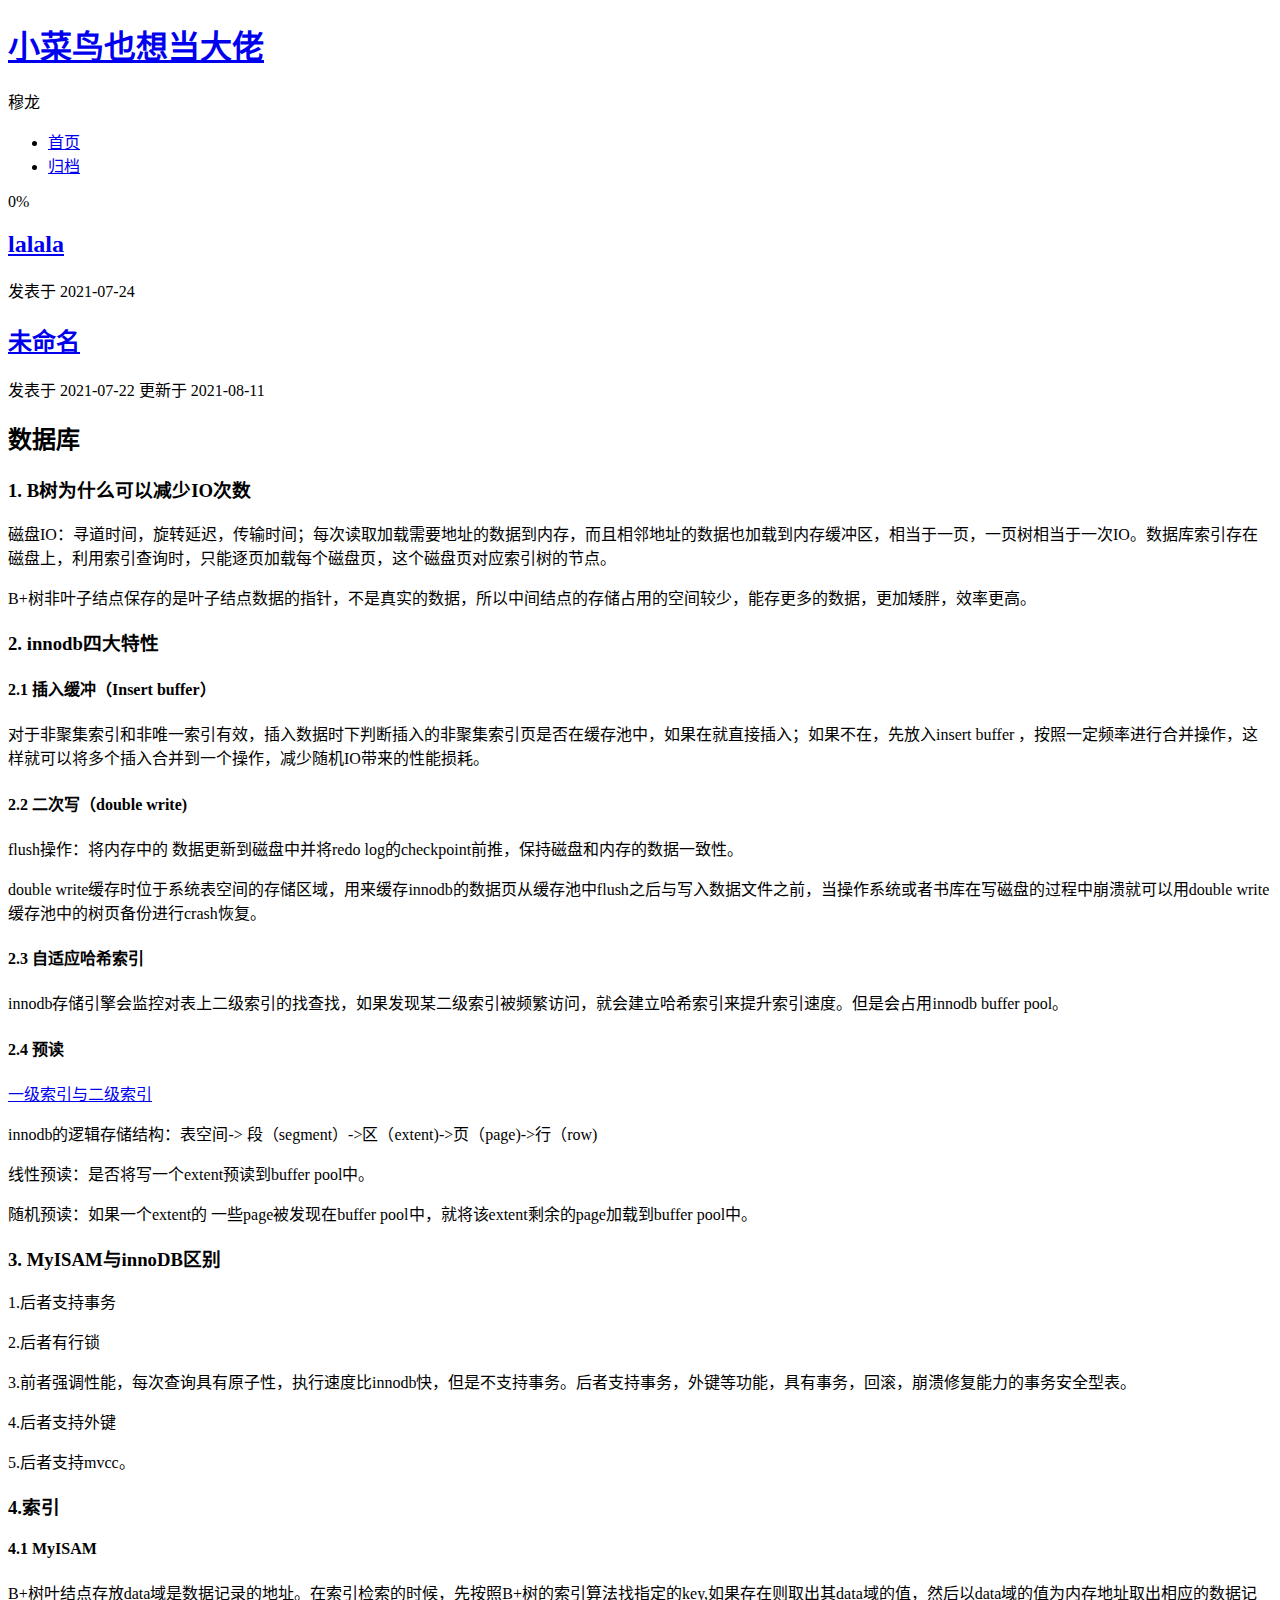
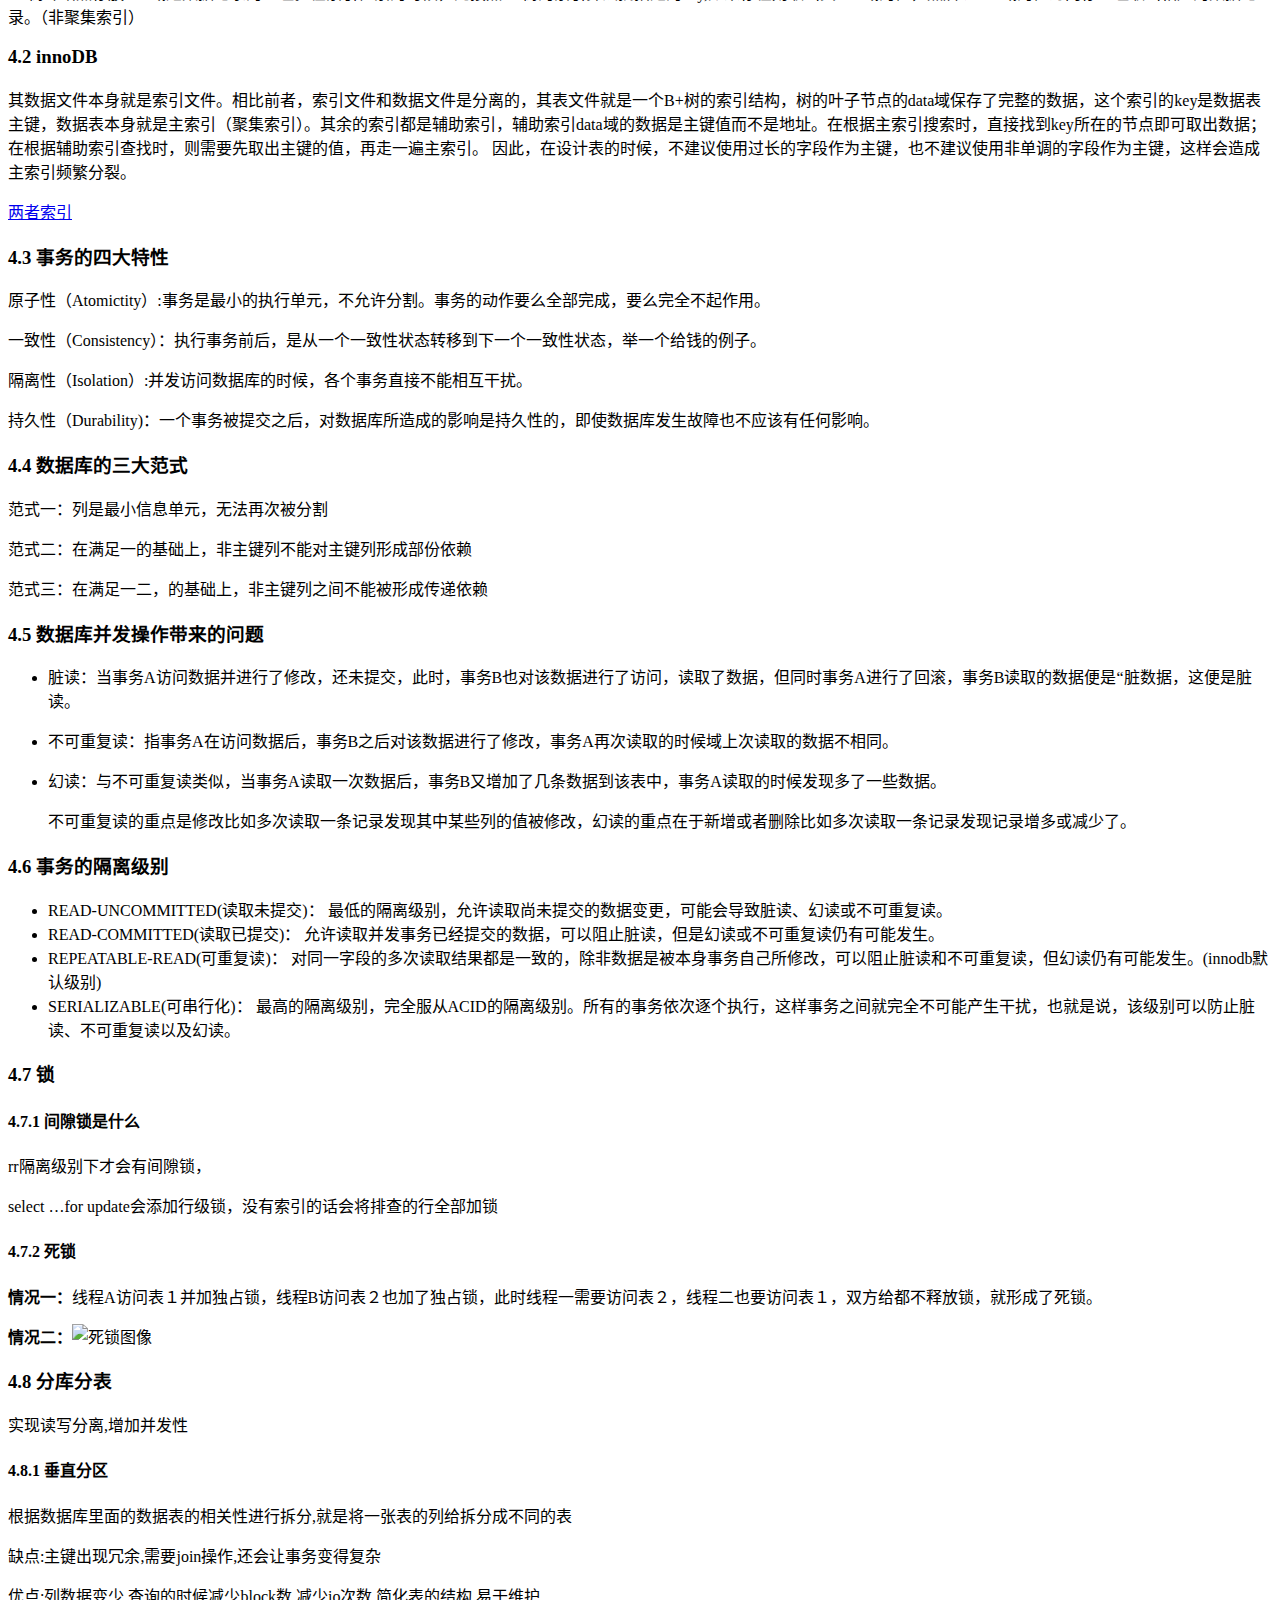
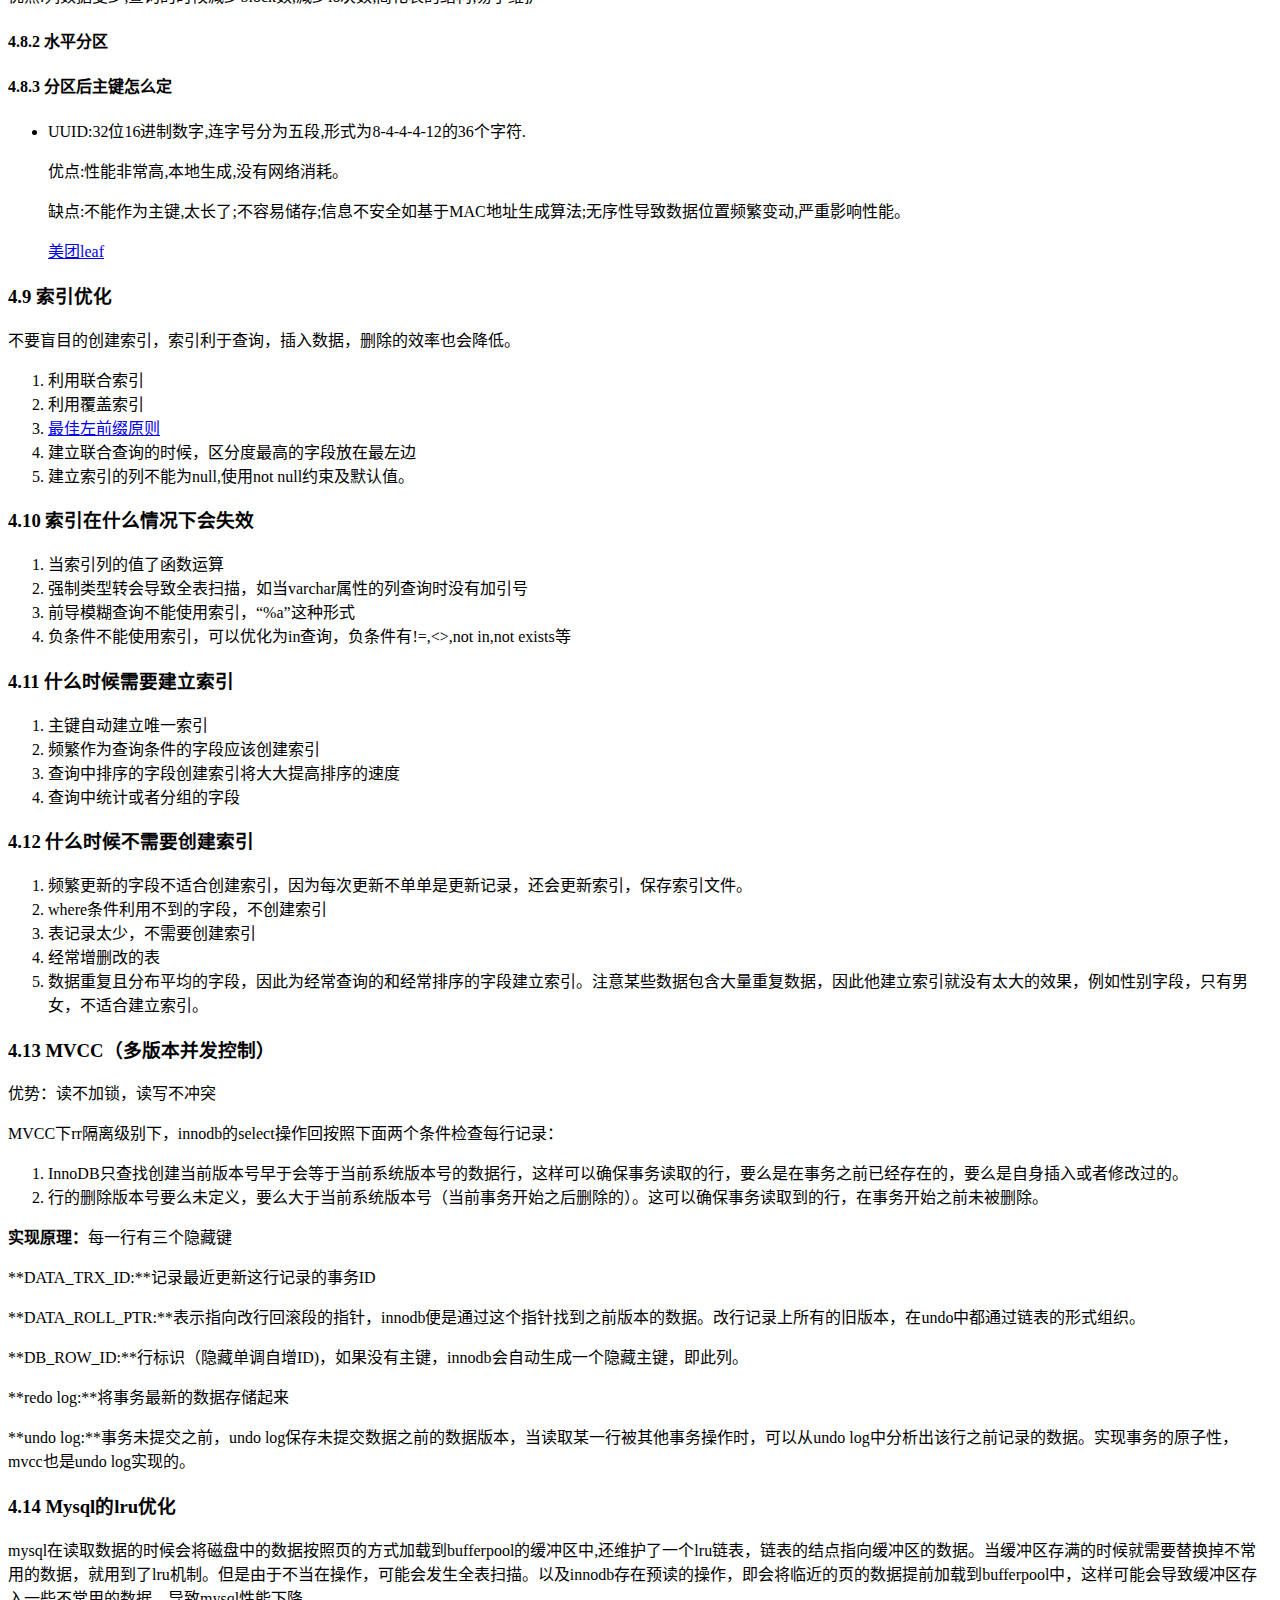
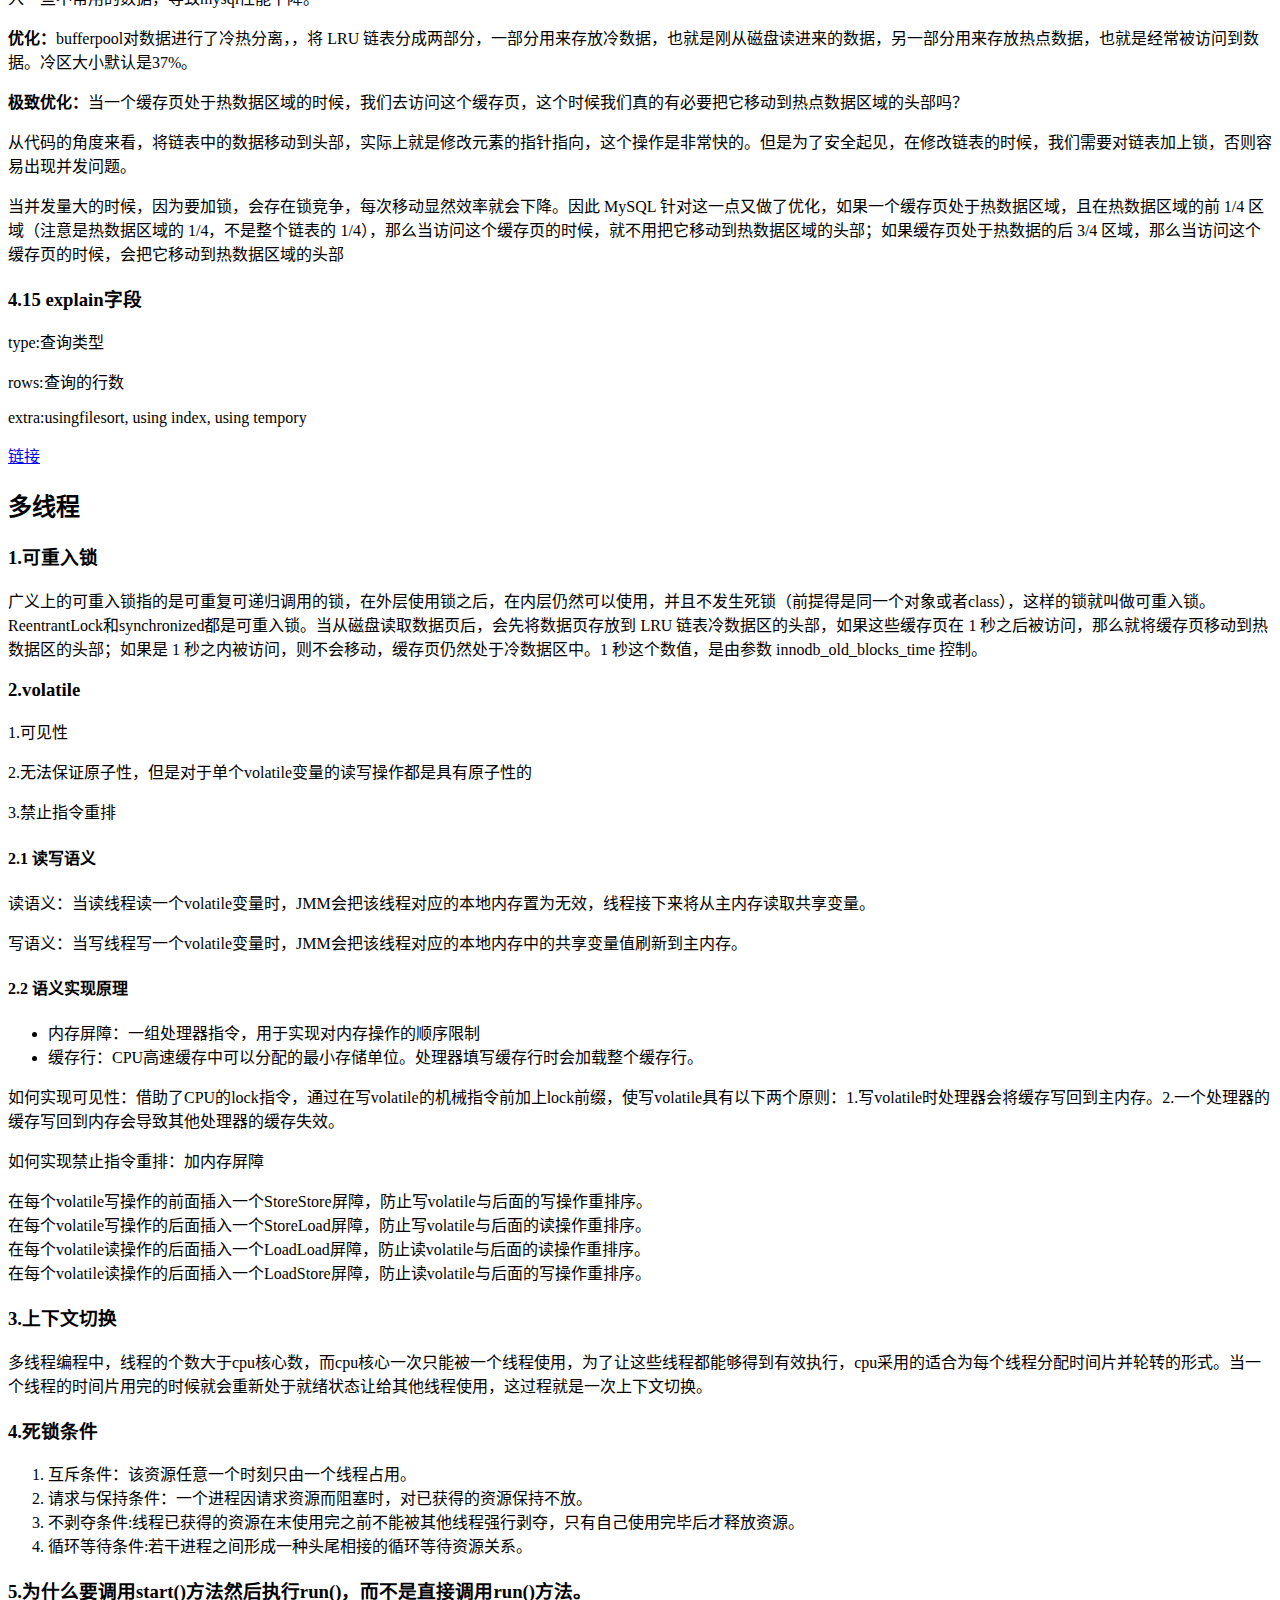
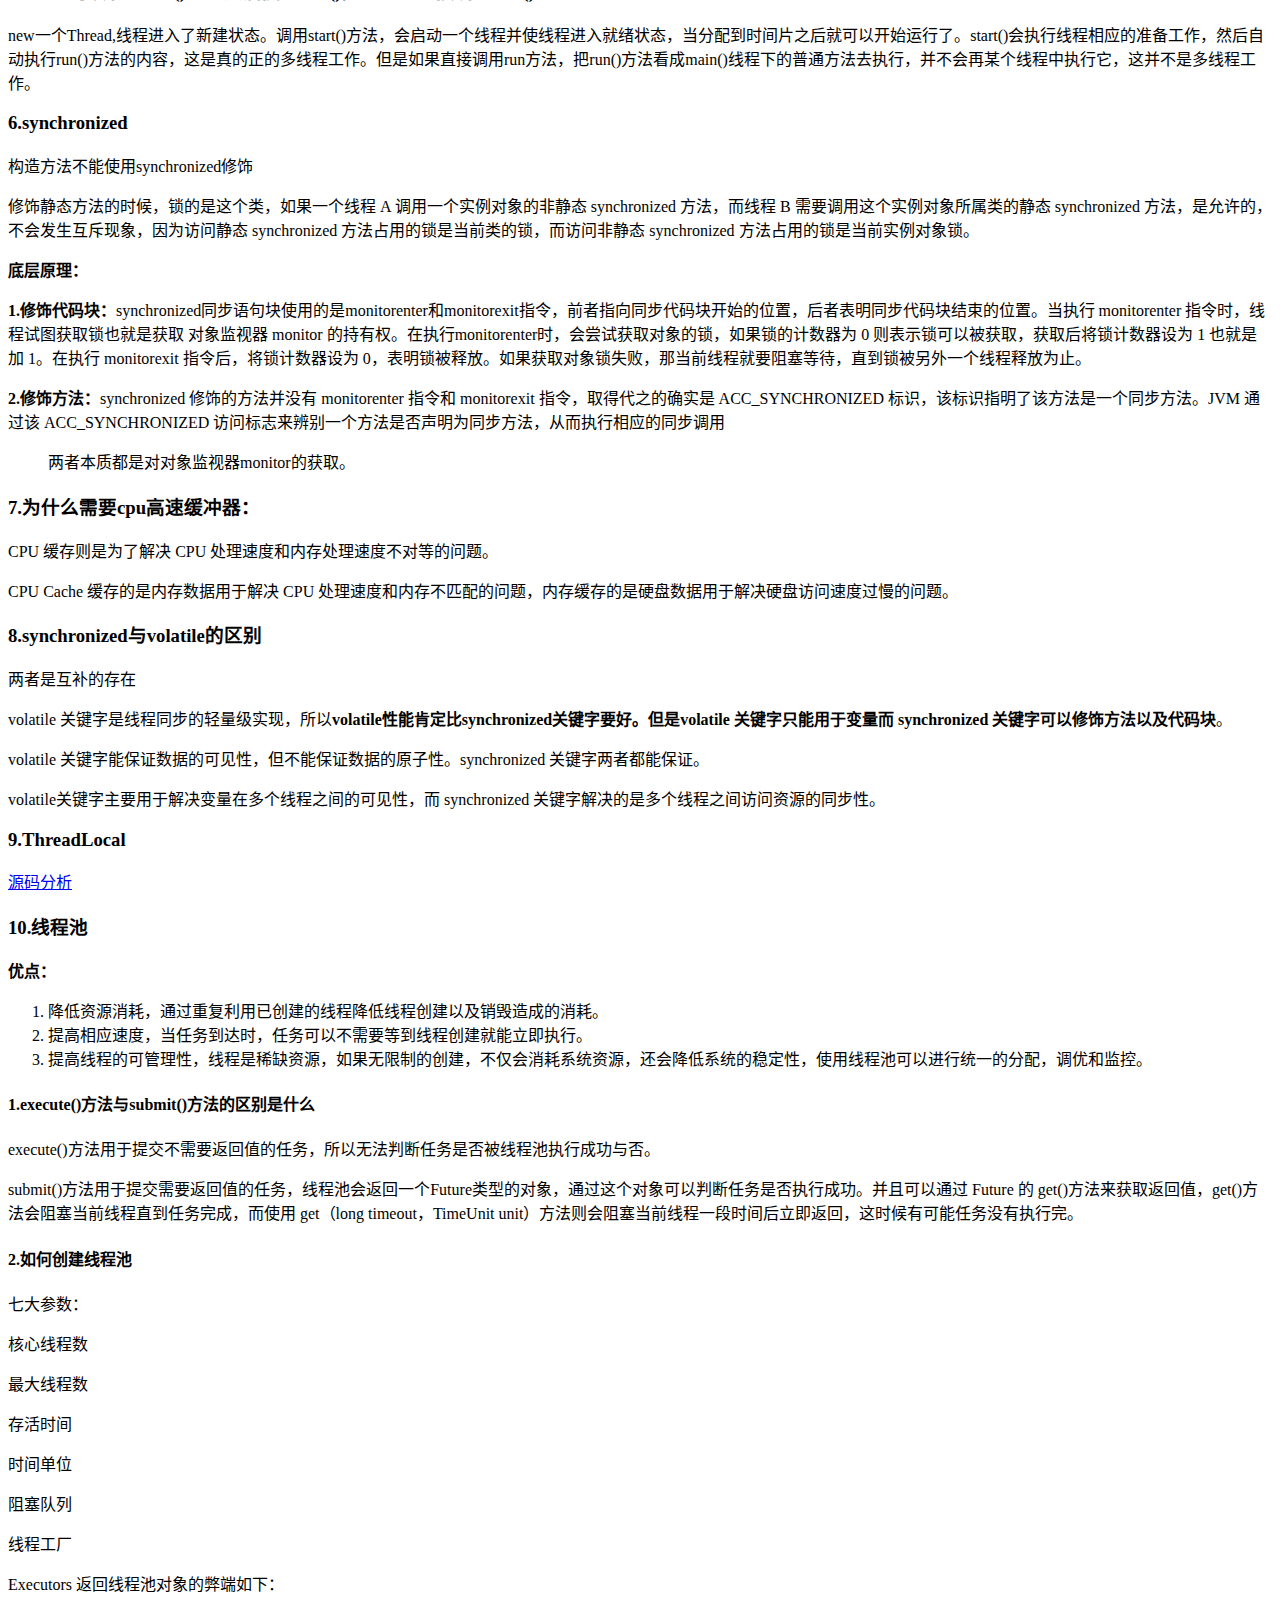
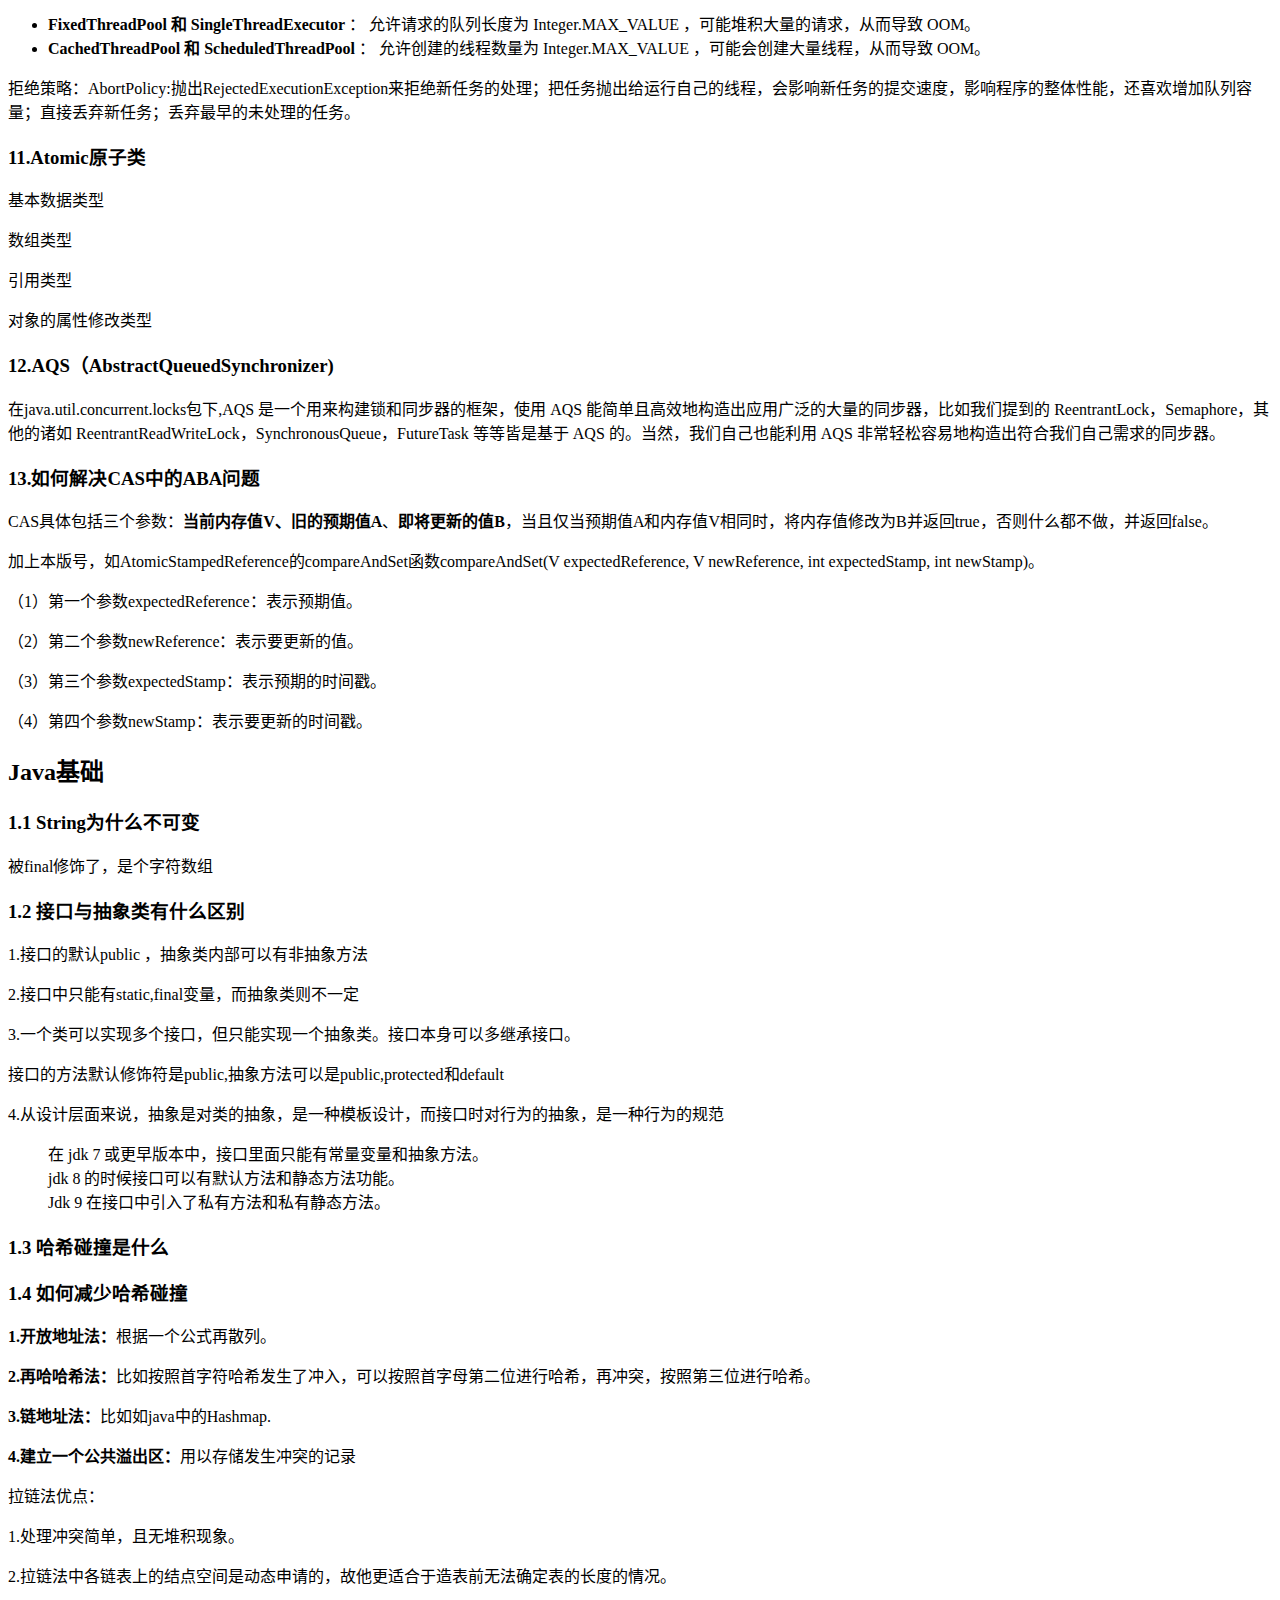
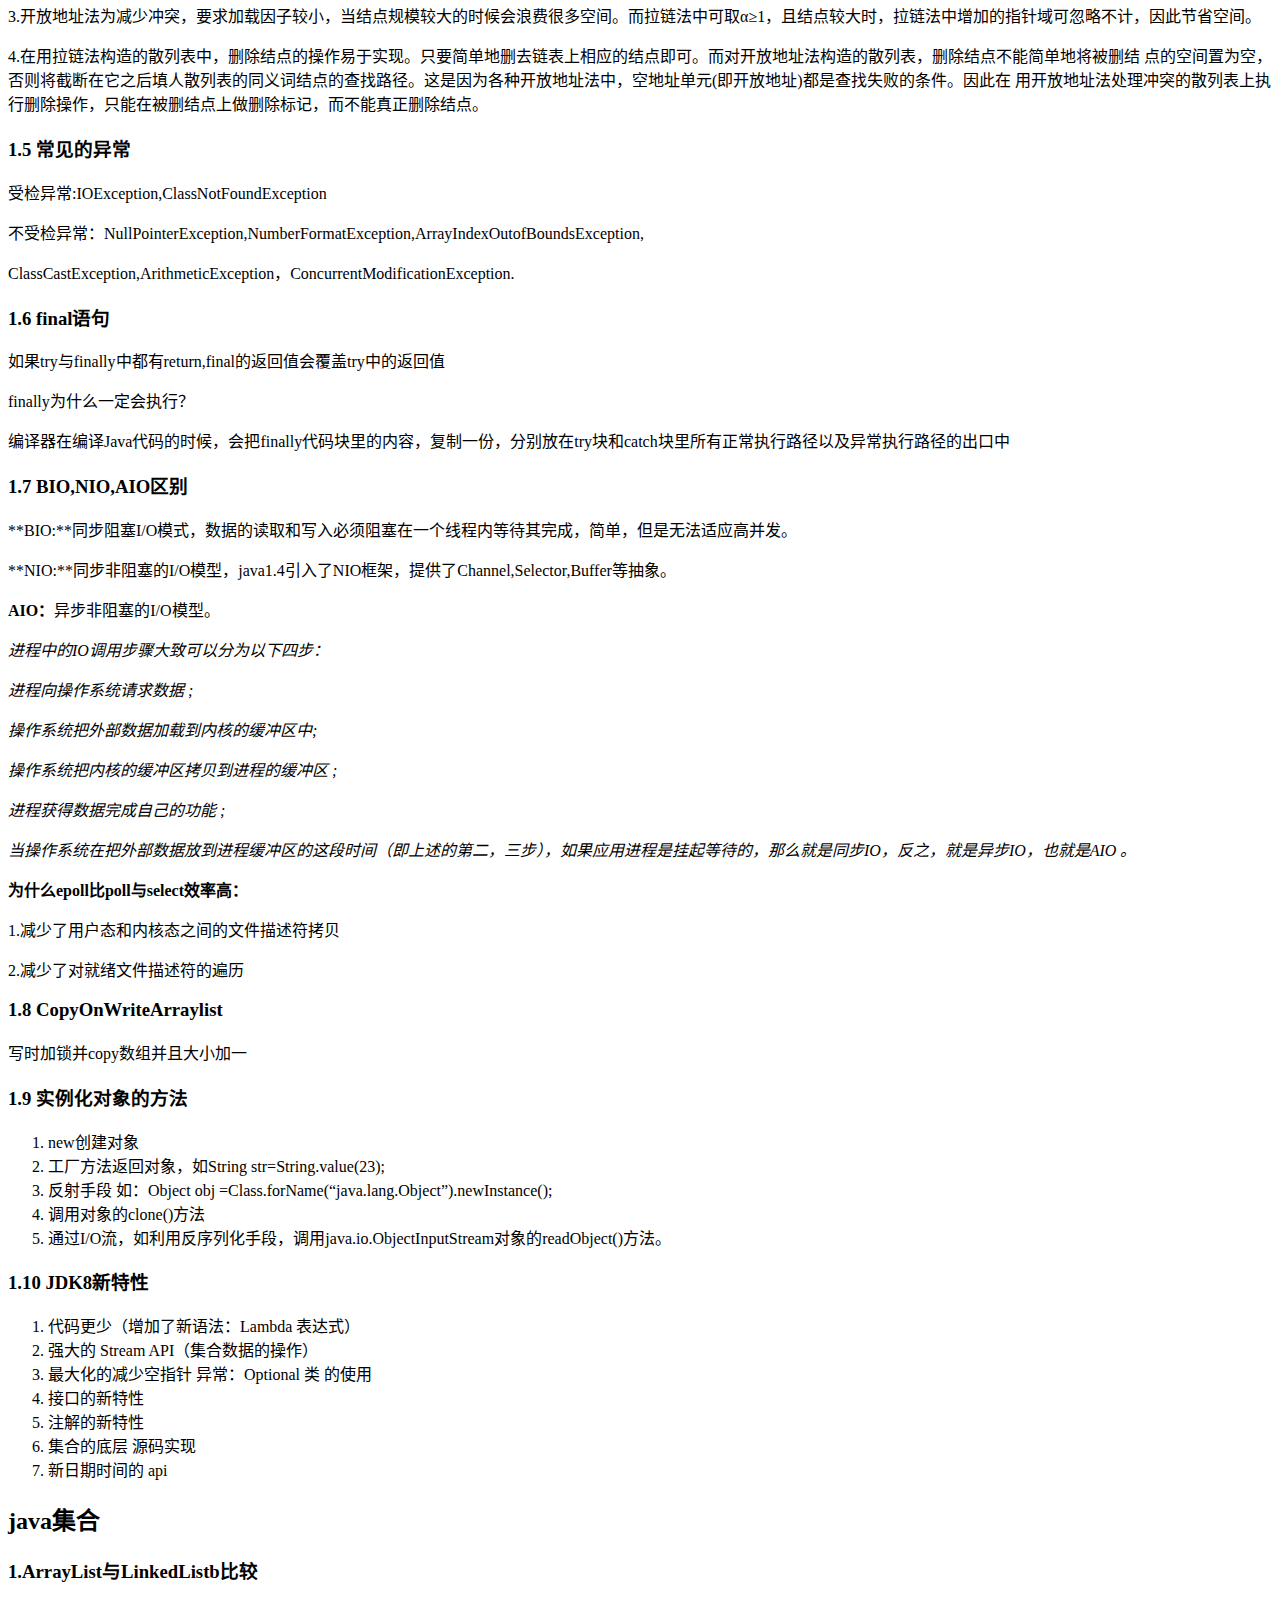
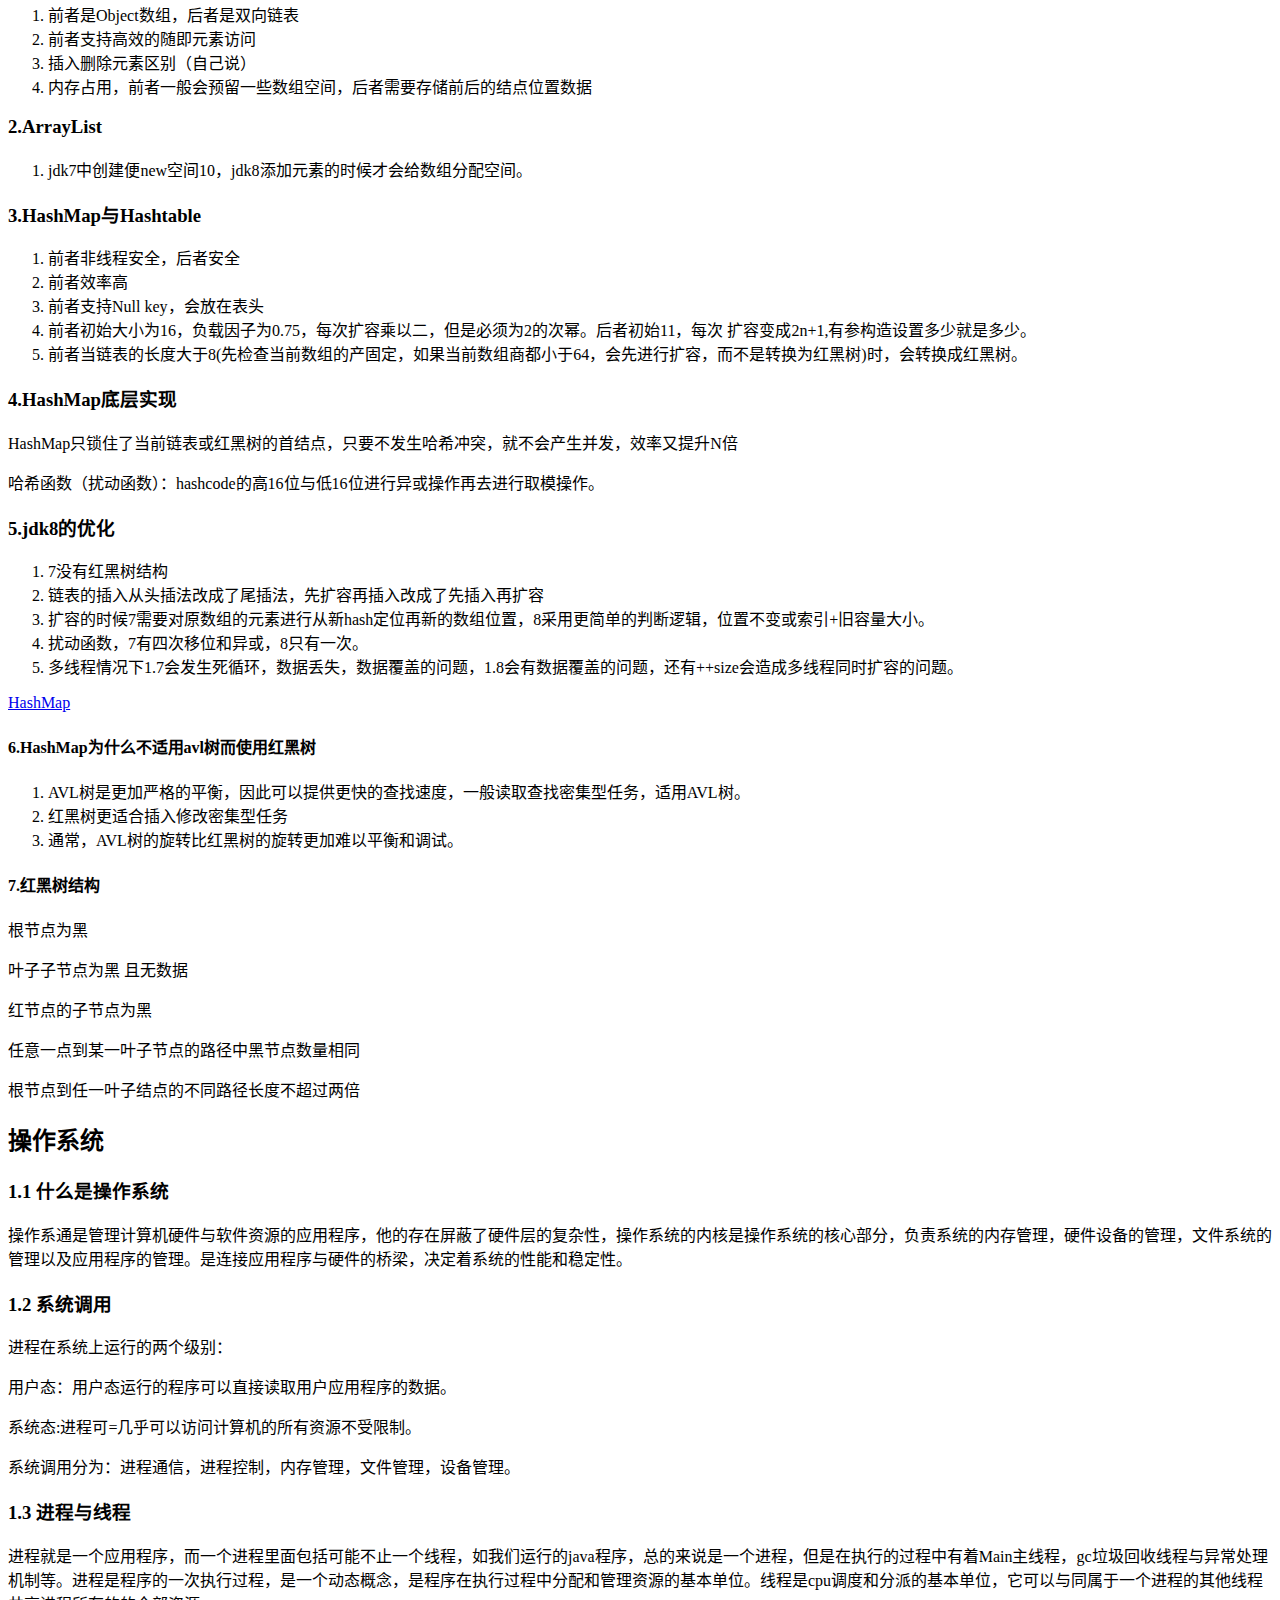
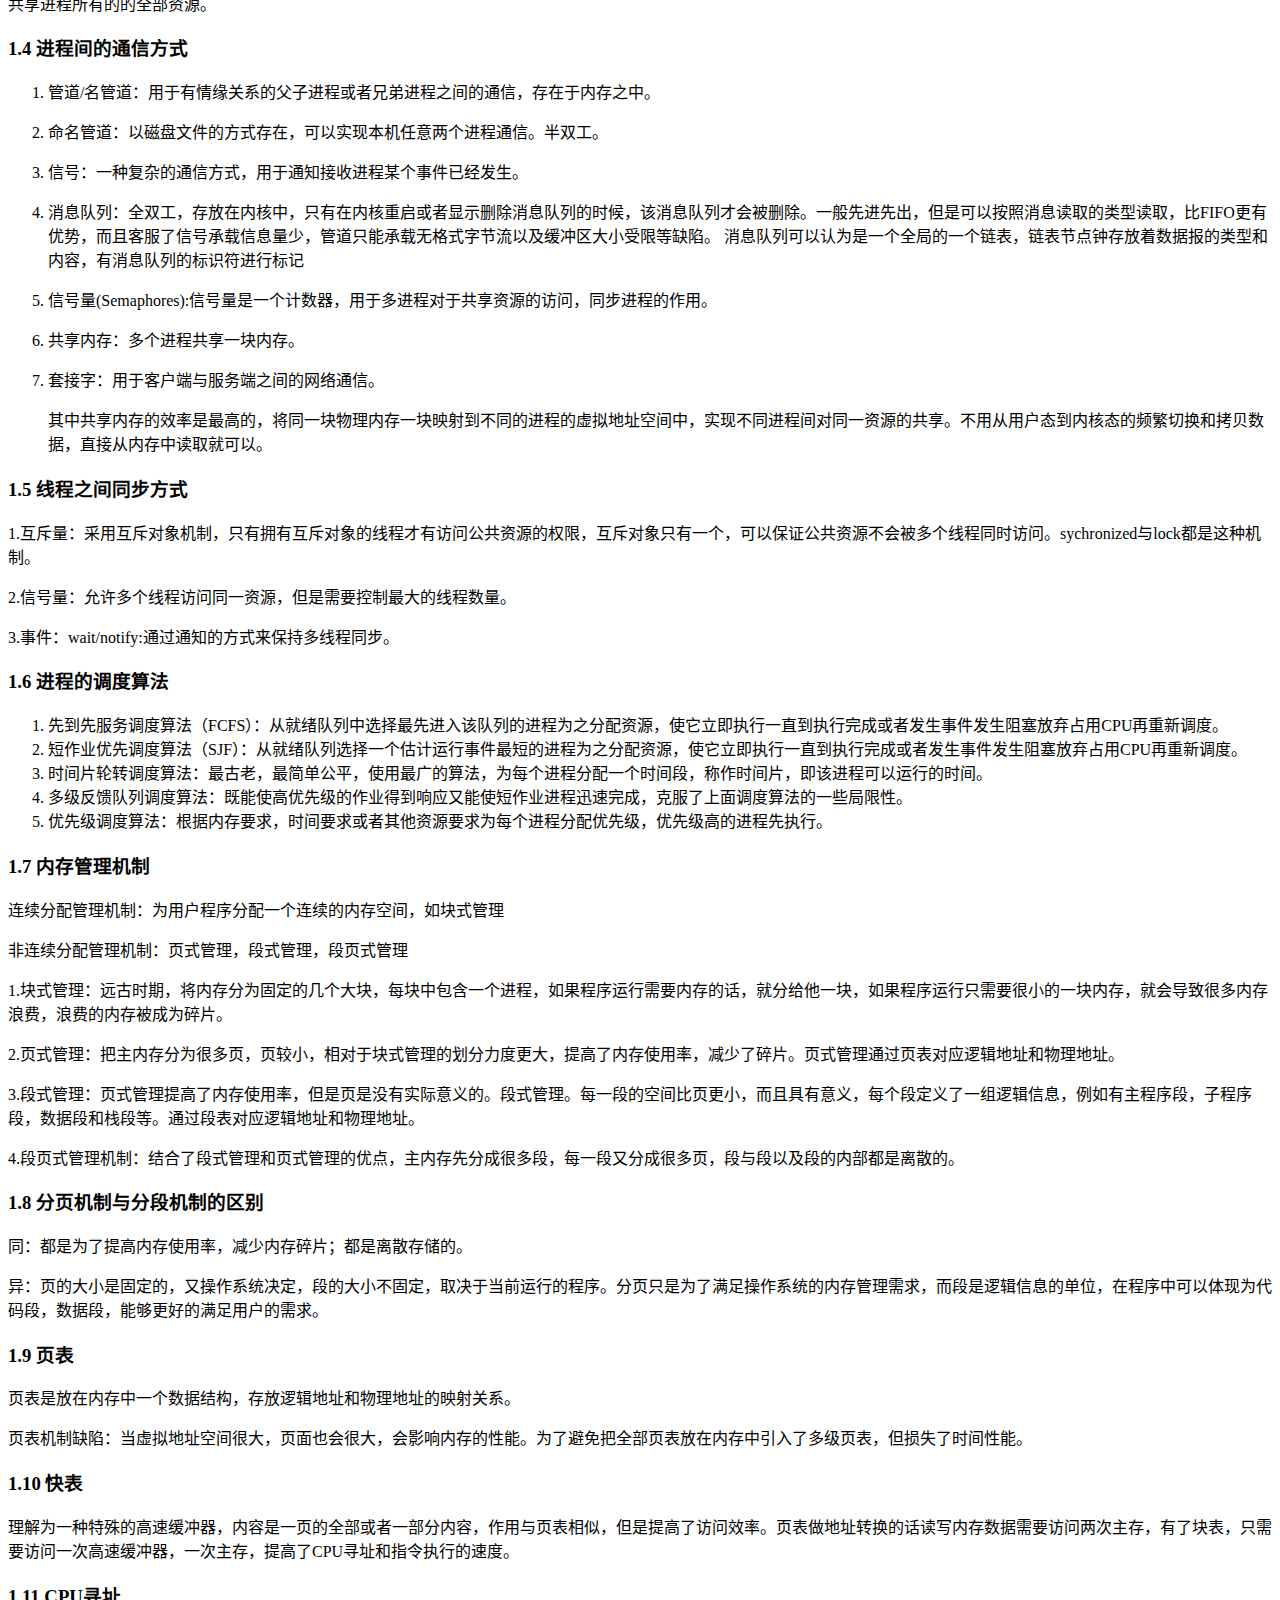
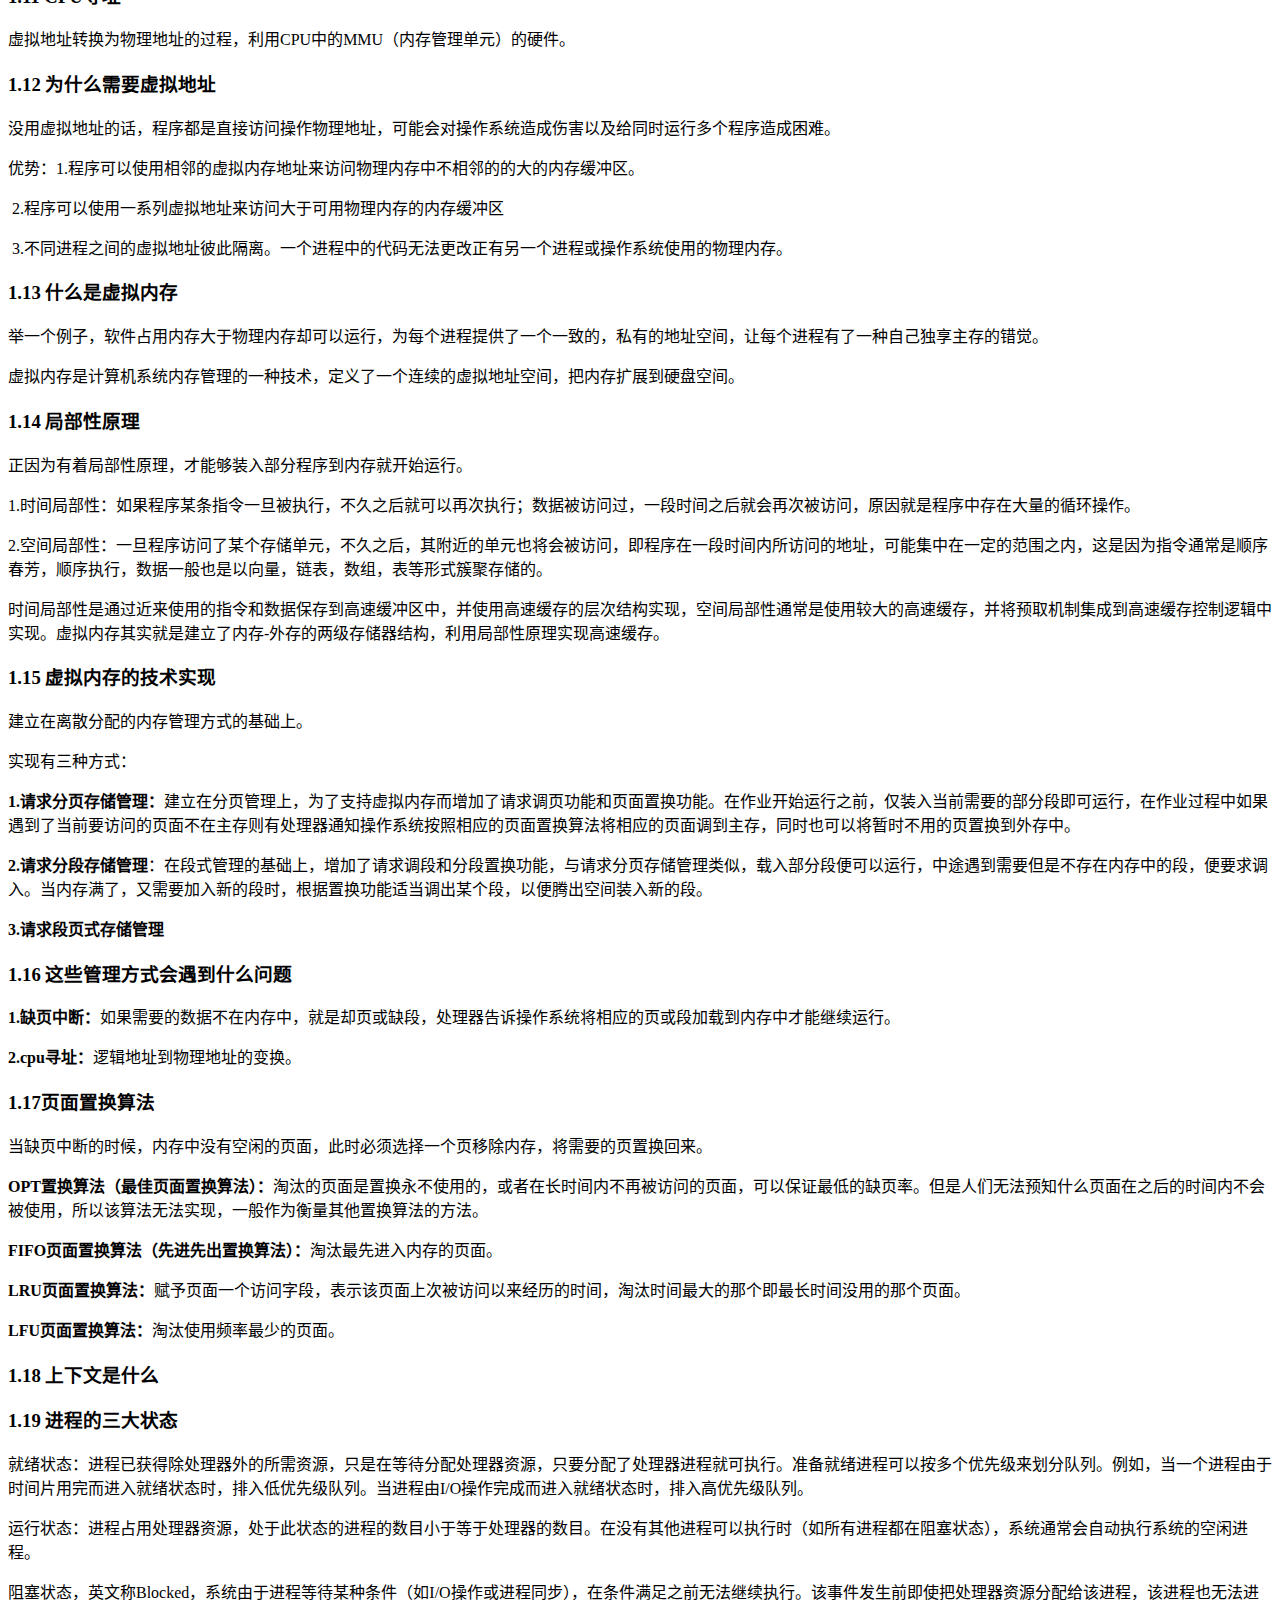
==== commit add7d41f: "Site updated: 2021-08-11 22:01:32" ====
--- a/index.html
+++ b/index.html
@@ -21,9 +21,9 @@
   </script>
 
   <meta property="og:type" content="website">
-<meta property="og:title" content="Hexo">
+<meta property="og:title" content="小菜鸟也想当大佬">
 <meta property="og:url" content="https://cl-githubuser.github.io/index.html">
-<meta property="og:site_name" content="Hexo">
+<meta property="og:site_name" content="小菜鸟也想当大佬">
 <meta property="og:locale" content="zh_CN">
 <meta property="article:author" content="CL">
 <meta name="twitter:card" content="summary">
@@ -41,7 +41,7 @@
   };
 </script>
 
-  <title>Hexo</title>
+  <title>小菜鸟也想当大佬</title>
   
 
 
@@ -92,9 +92,10 @@
 
     <a href="/cl.github.io/" class="brand" rel="start">
       <span class="logo-line-before"><i></i></span>
-      <h1 class="site-title">Hexo</h1>
+      <h1 class="site-title">小菜鸟也想当大佬</h1>
       <span class="logo-line-after"><i></i></span>
     </a>
+      <p class="site-subtitle" itemprop="description">穆龙</p>
   </div>
 
   <div class="site-nav-right">
@@ -154,7 +155,7 @@
     </span>
 
     <span hidden itemprop="publisher" itemscope itemtype="http://schema.org/Organization">
-      <meta itemprop="name" content="Hexo">
+      <meta itemprop="name" content="小菜鸟也想当大佬">
     </span>
       <header class="post-header">
         <h2 class="post-title" itemprop="name headline">
@@ -211,7 +212,7 @@
     </span>
 
     <span hidden itemprop="publisher" itemscope itemtype="http://schema.org/Organization">
-      <meta itemprop="name" content="Hexo">
+      <meta itemprop="name" content="小菜鸟也想当大佬">
     </span>
       <header class="post-header">
         <h2 class="post-title" itemprop="name headline">
@@ -989,7 +990,7 @@
     </span>
 
     <span hidden itemprop="publisher" itemscope itemtype="http://schema.org/Organization">
-      <meta itemprop="name" content="Hexo">
+      <meta itemprop="name" content="小菜鸟也想当大佬">
     </span>
       <header class="post-header">
         <h2 class="post-title" itemprop="name headline">
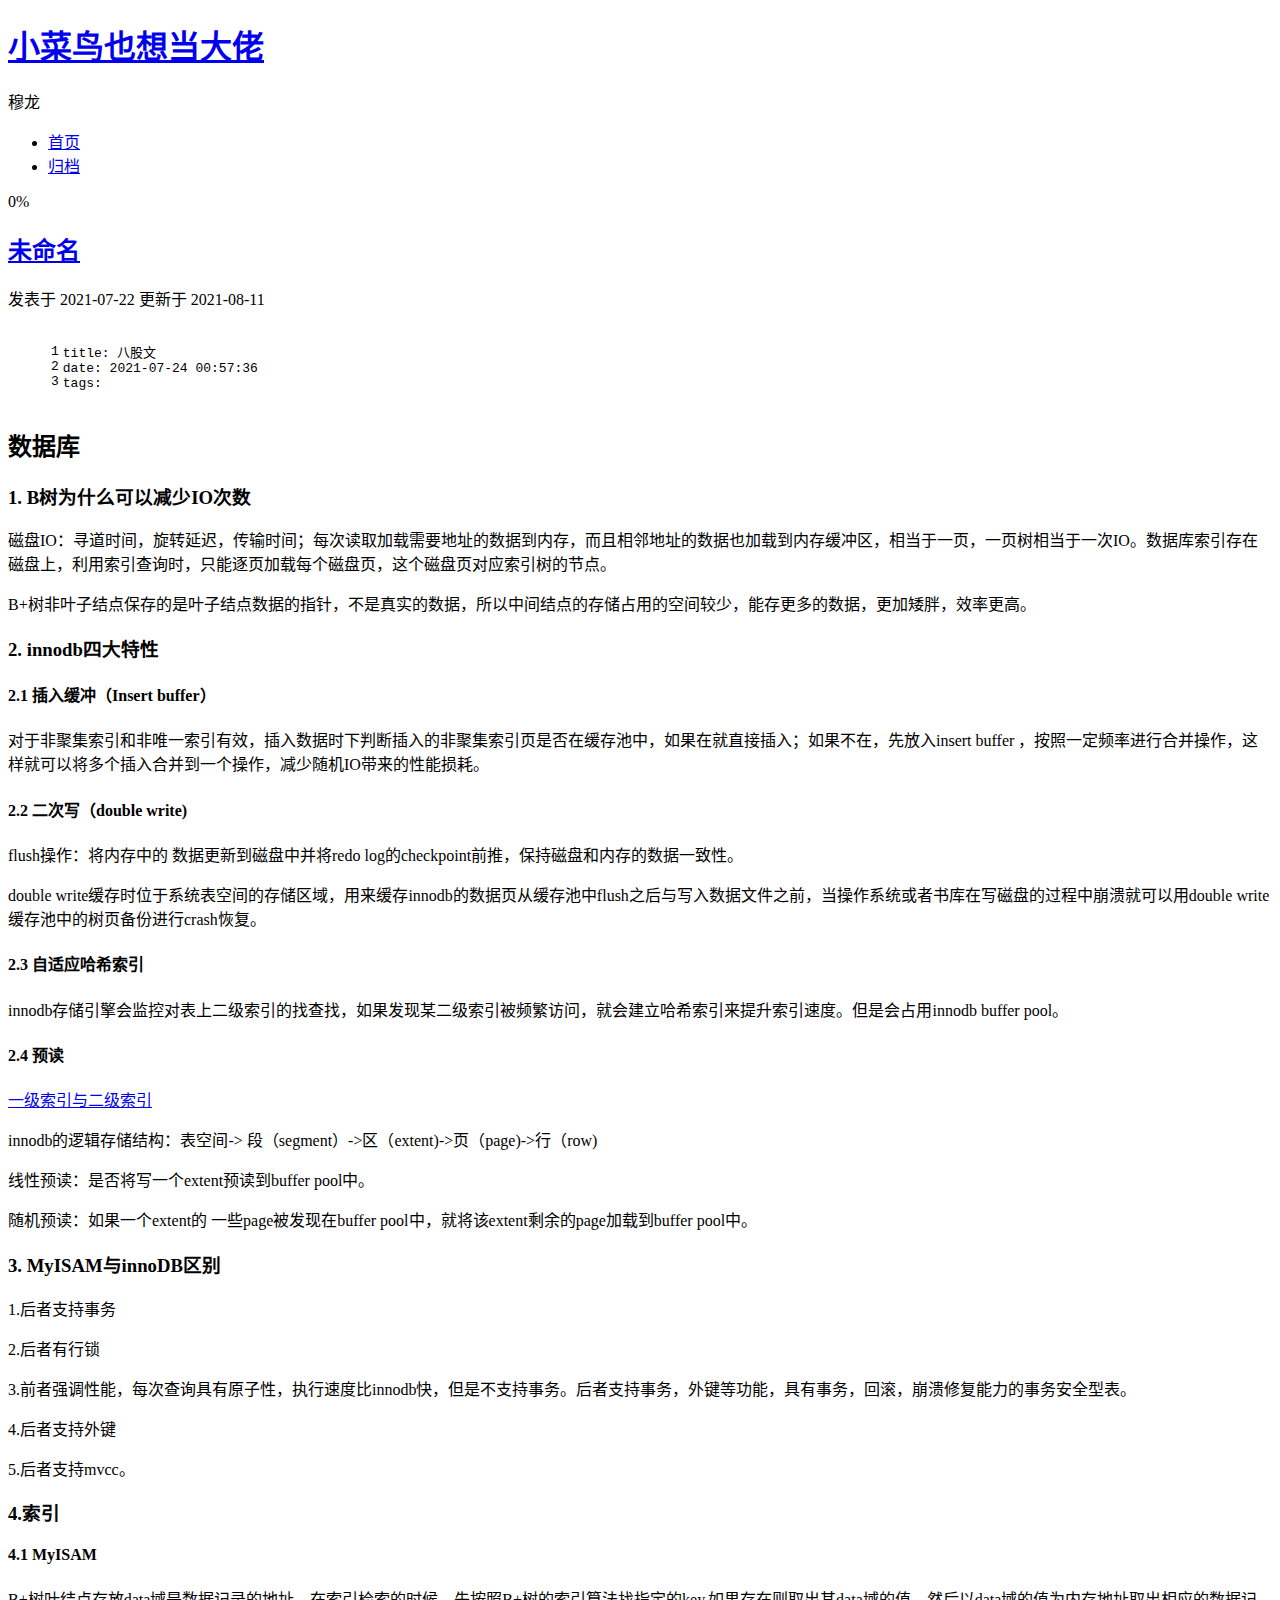
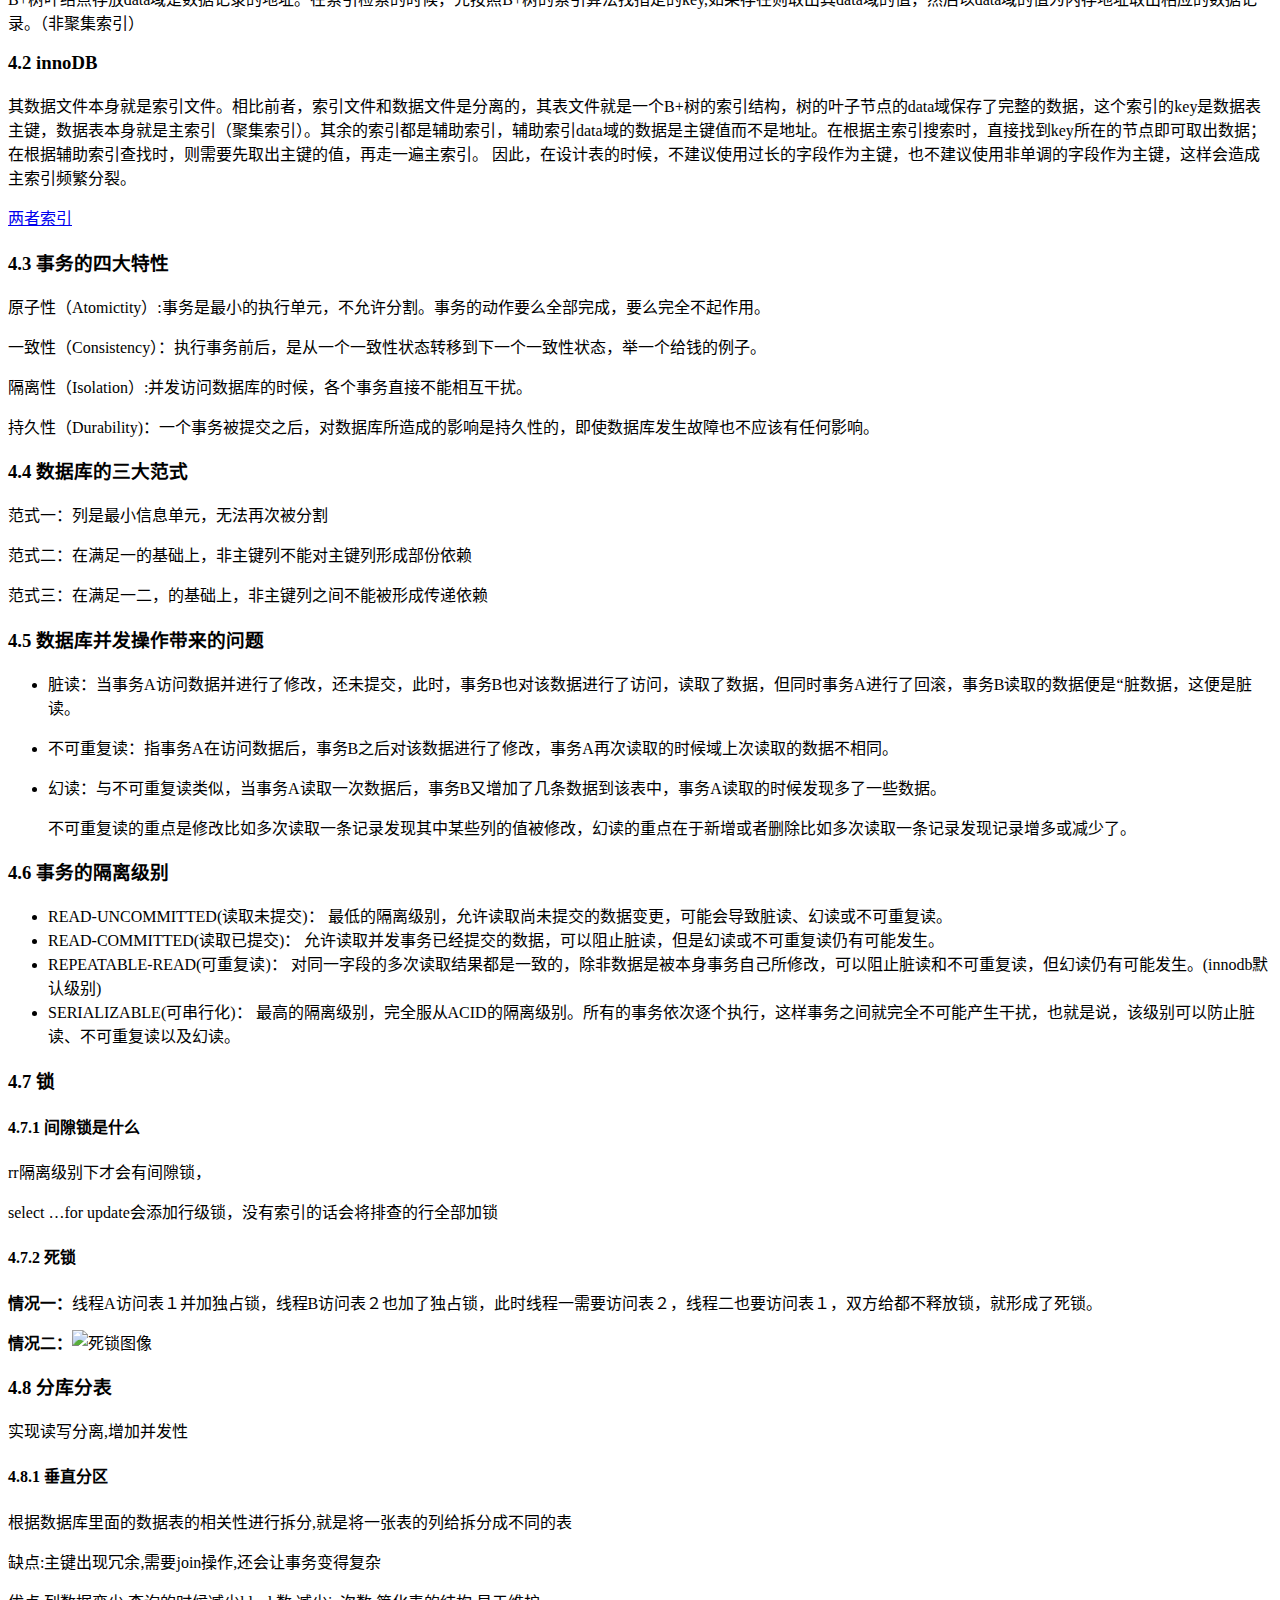
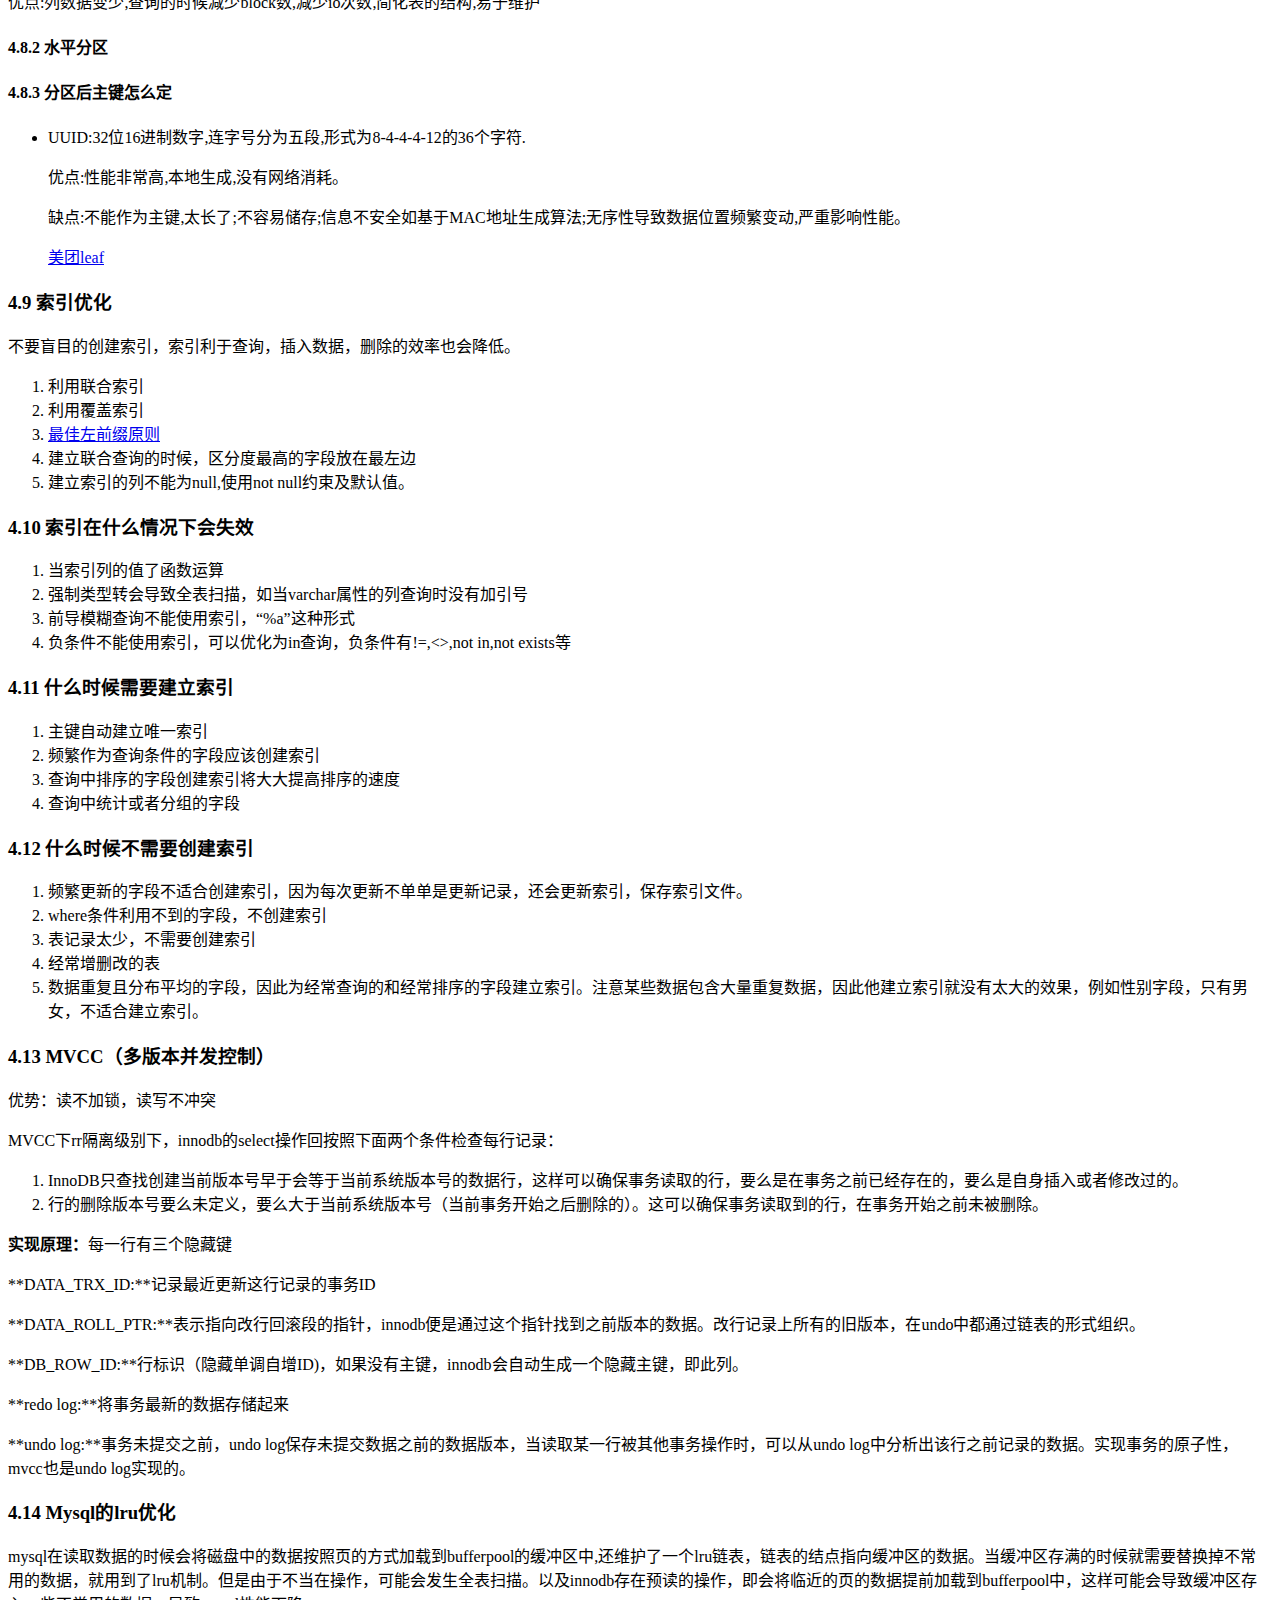
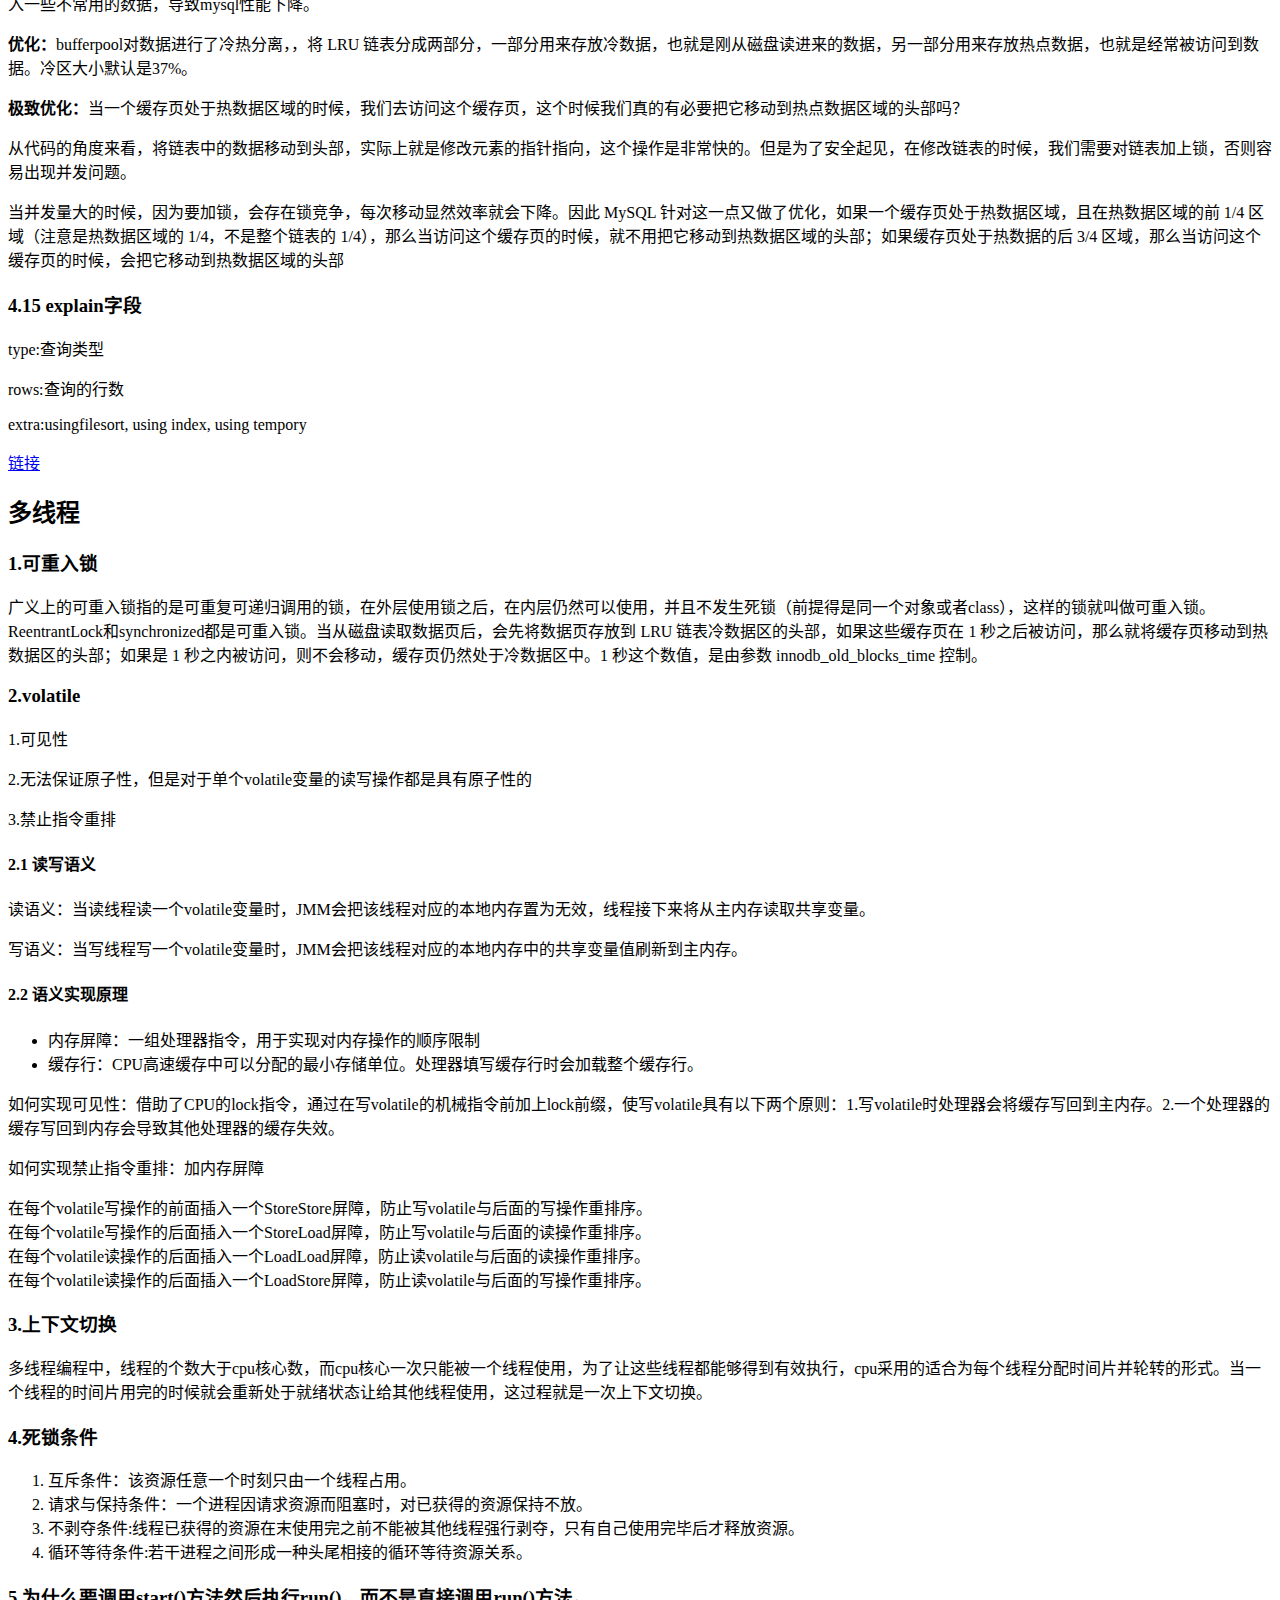
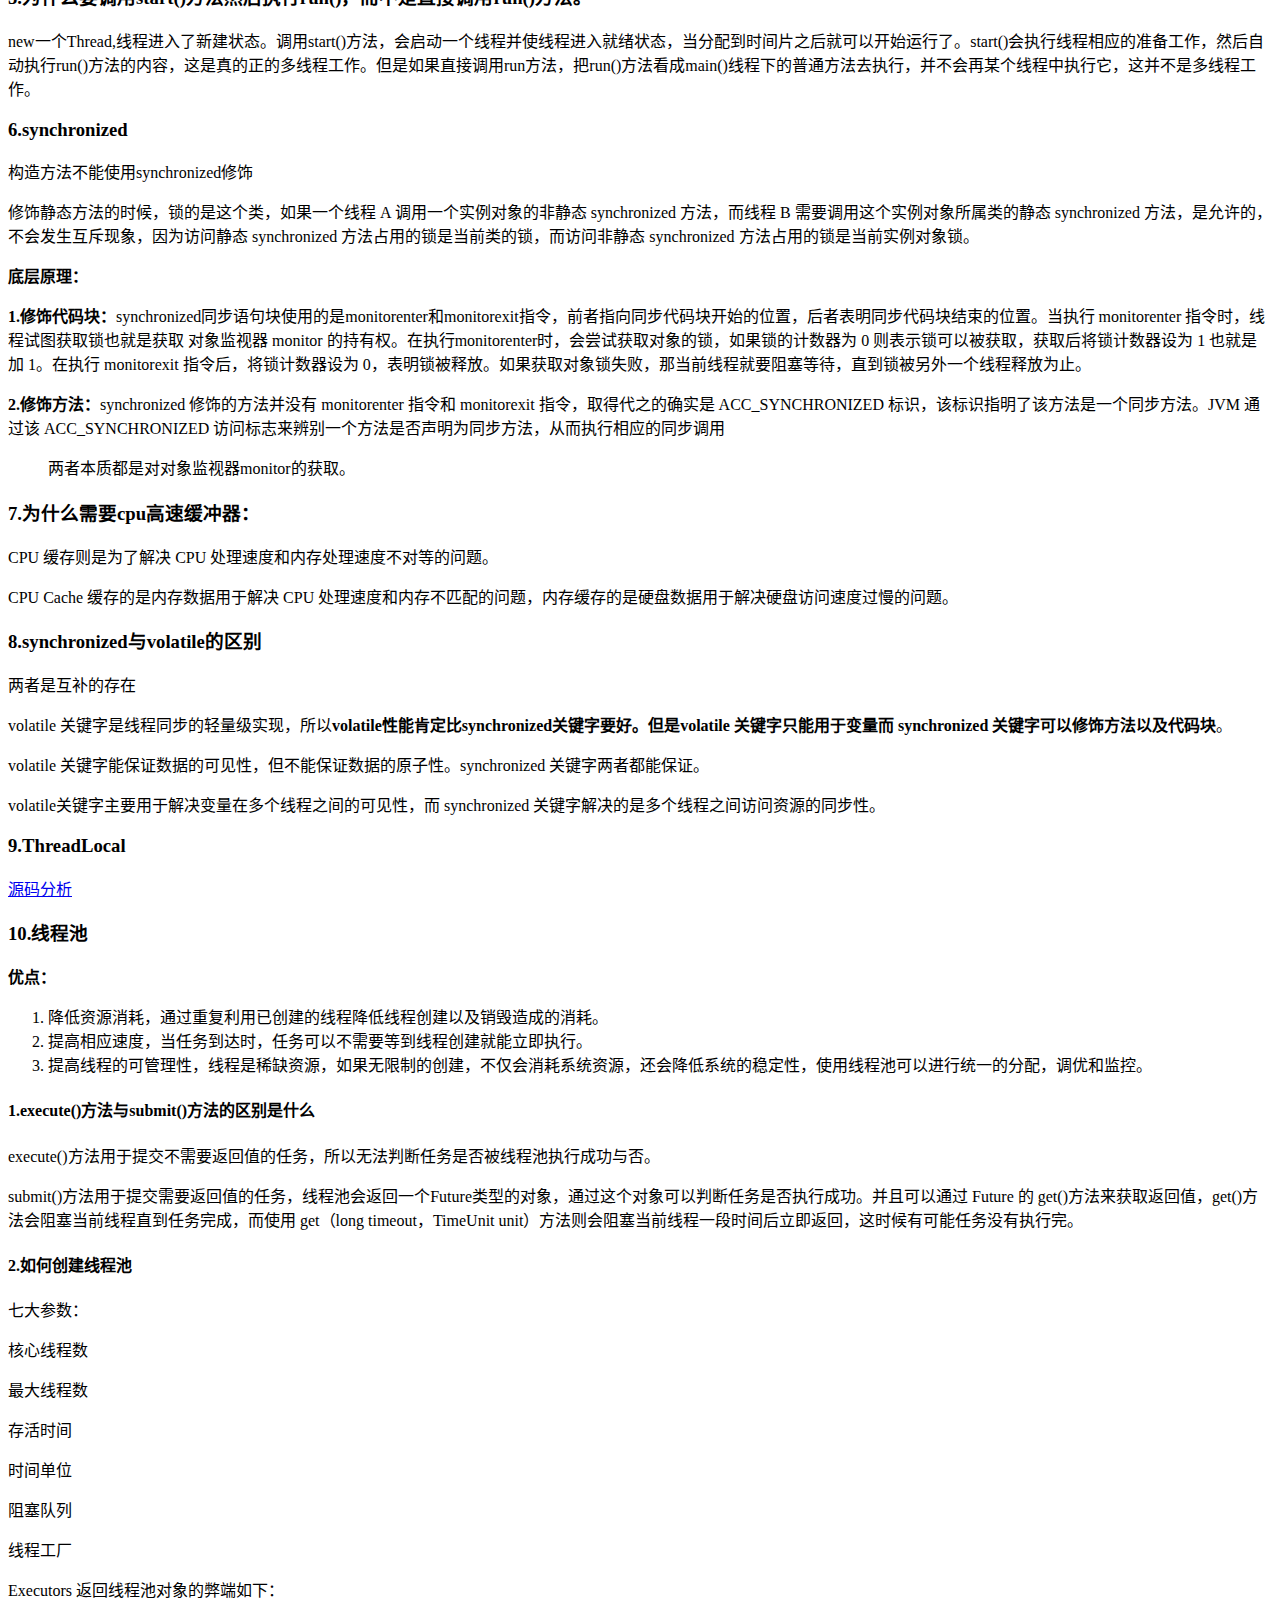
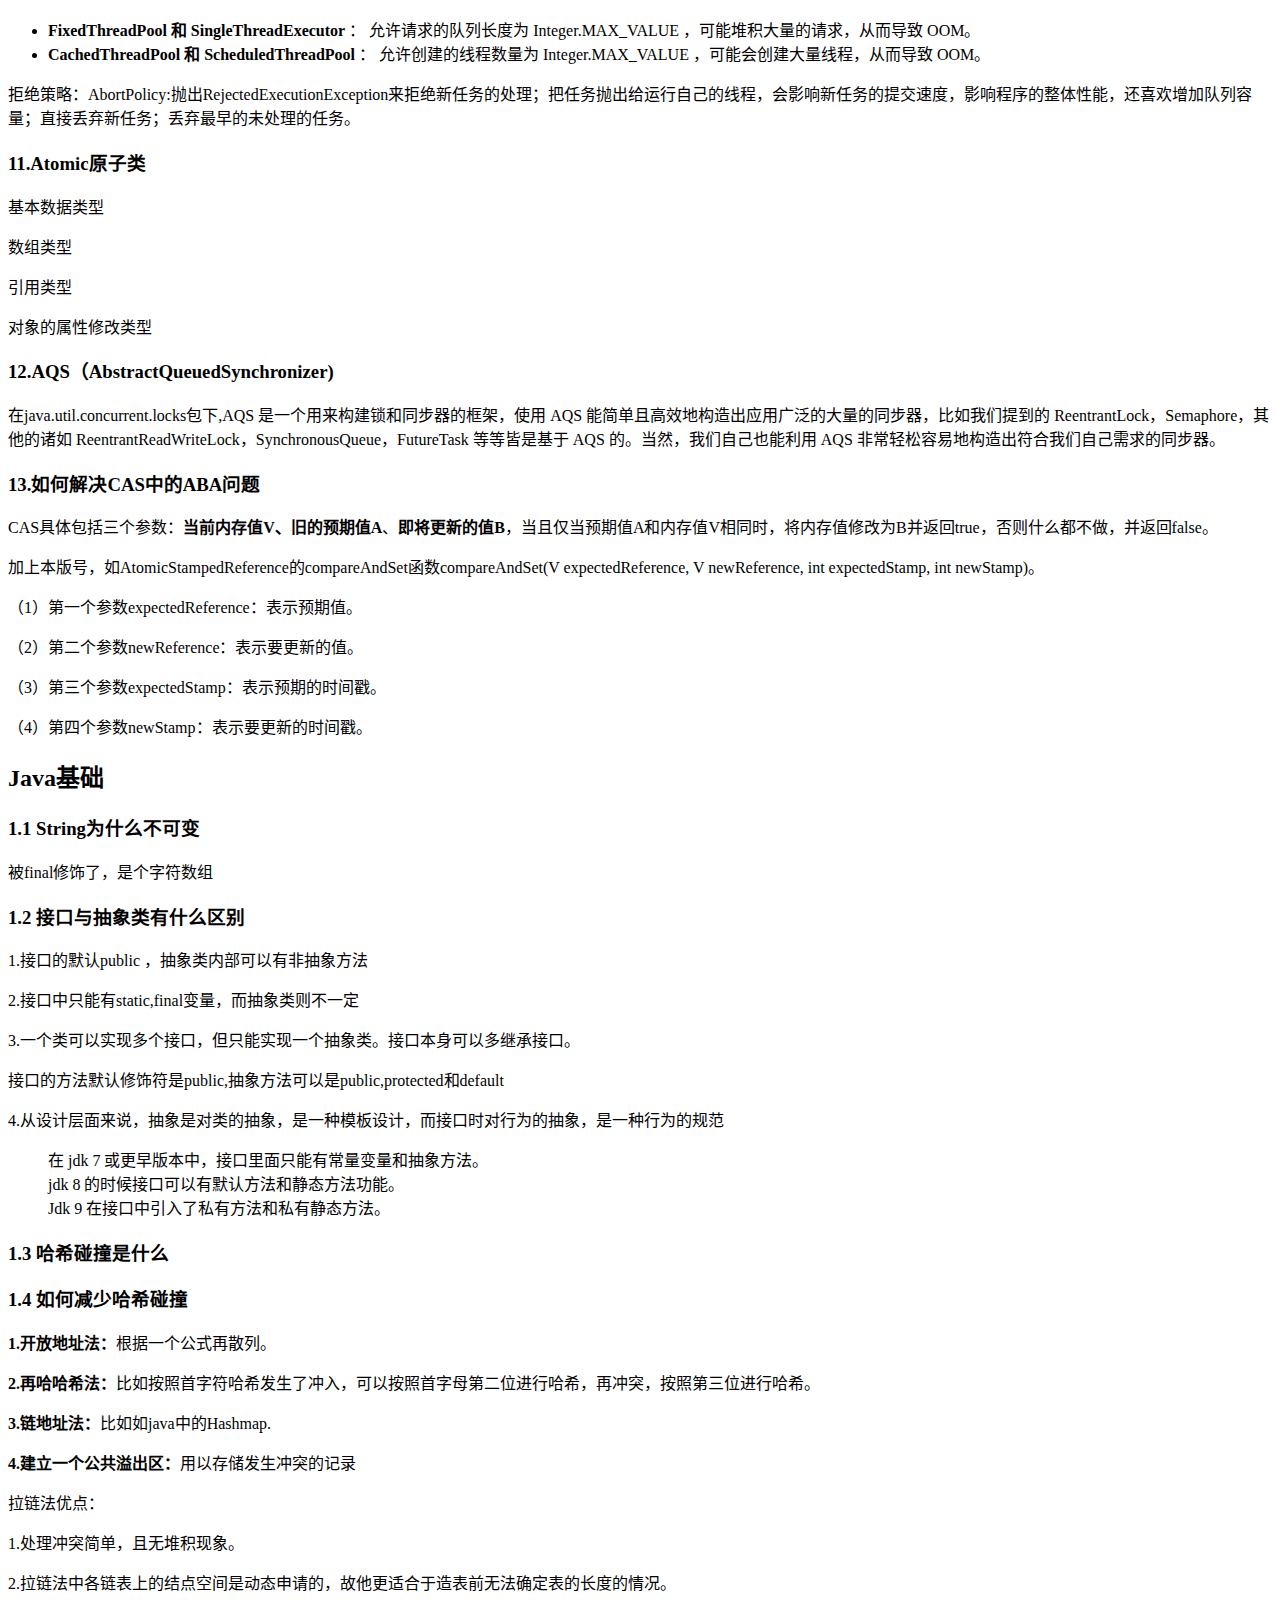
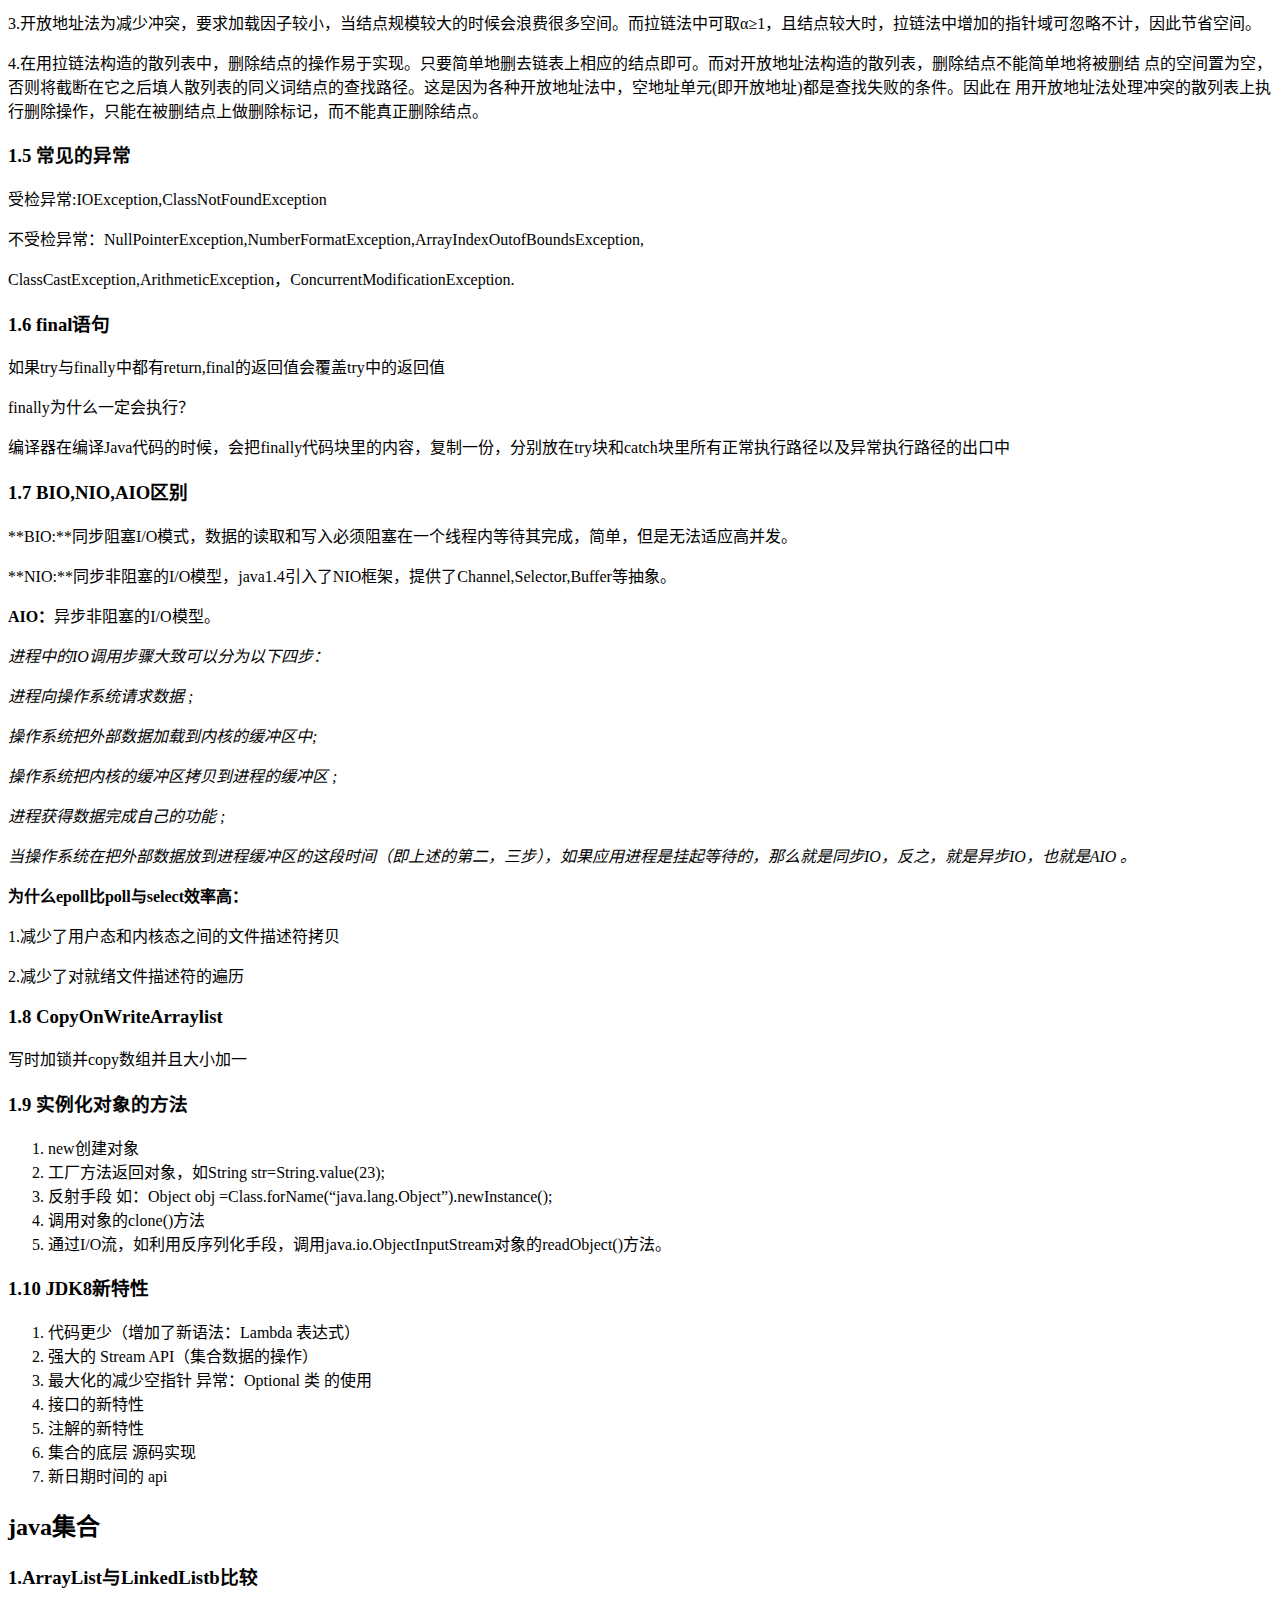
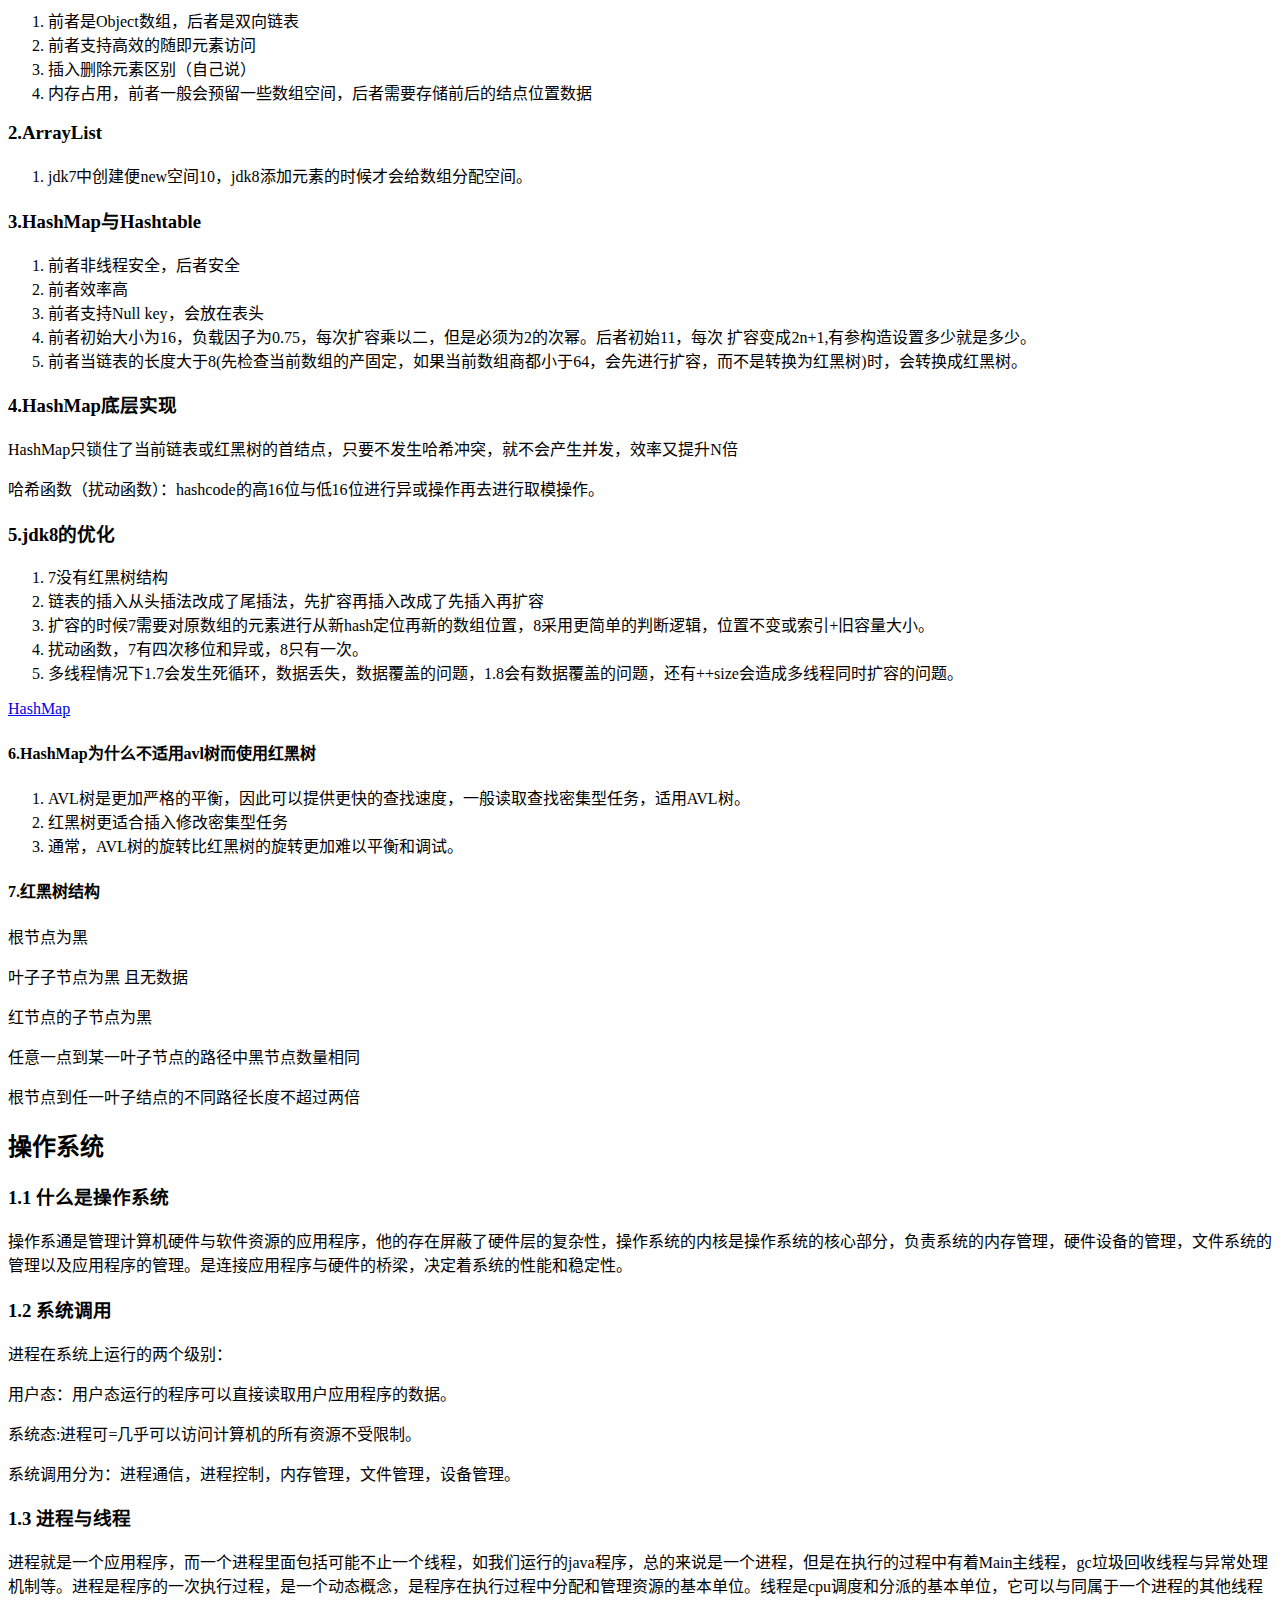
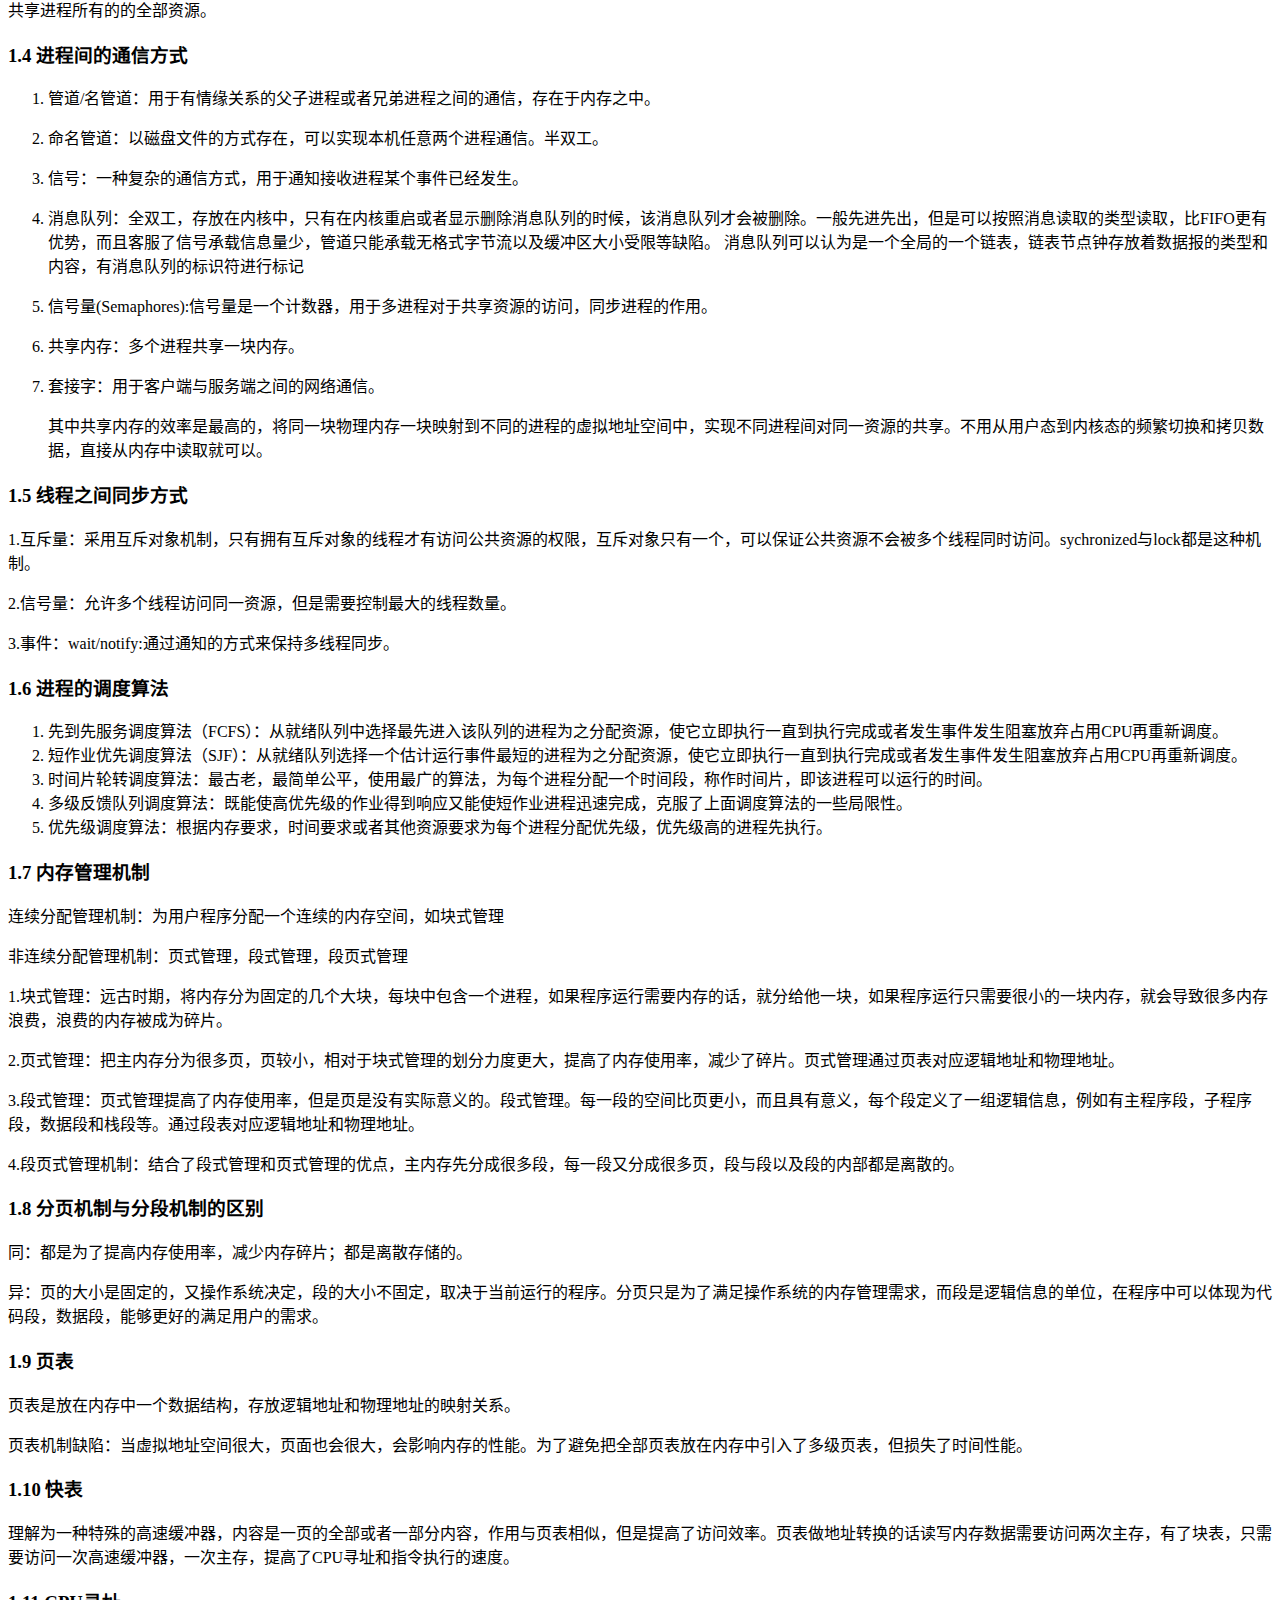
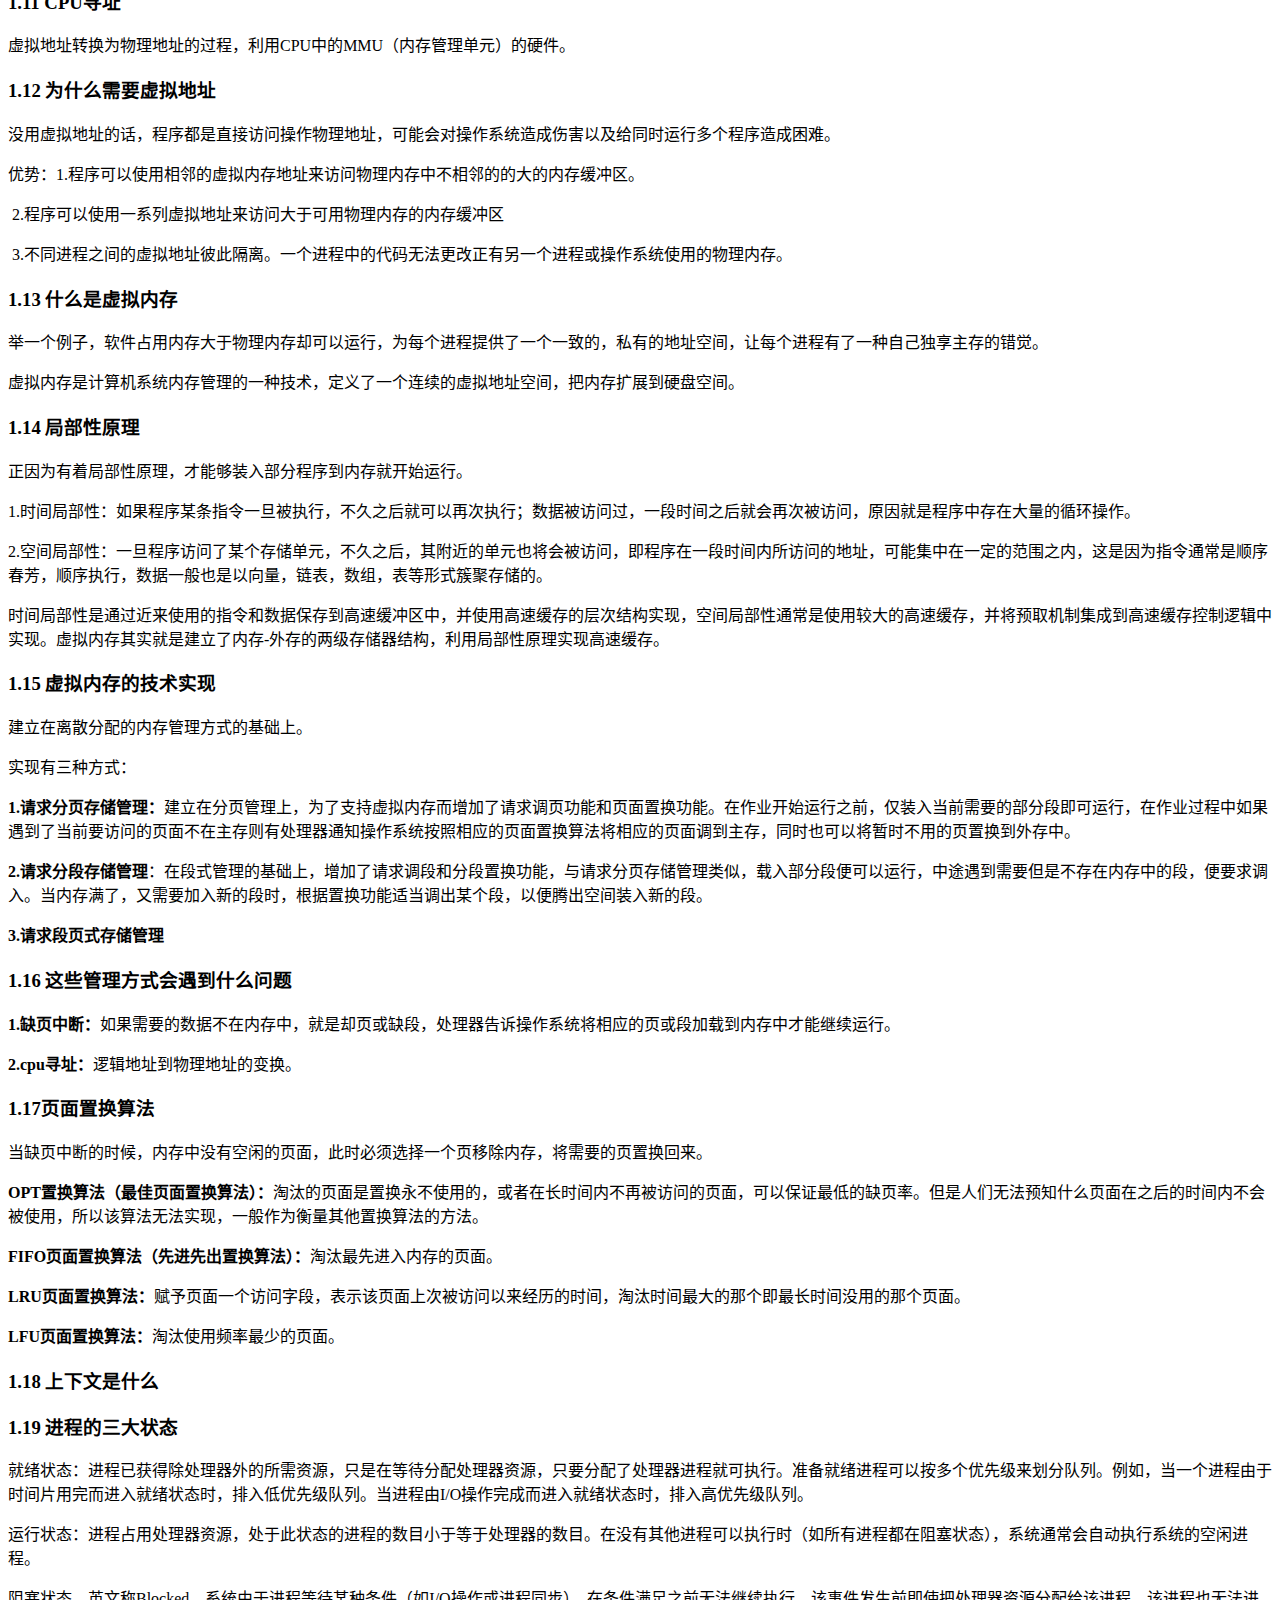
==== commit f0607624: "Site updated: 2021-08-11 22:47:43" ====
--- a/index.html
+++ b/index.html
@@ -146,63 +146,6 @@
   
   
   <article itemscope itemtype="http://schema.org/Article" class="post-block" lang="zh-CN">
-    <link itemprop="mainEntityOfPage" href="https://cl-githubuser.github.io/2021/07/24/lalala/">
-
-    <span hidden itemprop="author" itemscope itemtype="http://schema.org/Person">
-      <meta itemprop="image" content="/cl.github.io/images/avatar.gif">
-      <meta itemprop="name" content="CL">
-      <meta itemprop="description" content="">
-    </span>
-
-    <span hidden itemprop="publisher" itemscope itemtype="http://schema.org/Organization">
-      <meta itemprop="name" content="小菜鸟也想当大佬">
-    </span>
-      <header class="post-header">
-        <h2 class="post-title" itemprop="name headline">
-          
-            <a href="/cl.github.io/2021/07/24/lalala/" class="post-title-link" itemprop="url">lalala</a>
-        </h2>
-
-        <div class="post-meta">
-            <span class="post-meta-item">
-              <span class="post-meta-item-icon">
-                <i class="far fa-calendar"></i>
-              </span>
-              <span class="post-meta-item-text">发表于</span>
-
-              <time title="创建时间：2021-07-24 00:57:36" itemprop="dateCreated datePublished" datetime="2021-07-24T00:57:36+08:00">2021-07-24</time>
-            </span>
-
-          
-
-        </div>
-      </header>
-
-    
-    
-    
-    <div class="post-body" itemprop="articleBody">
-
-      
-          
-      
-    </div>
-
-    
-    
-    
-      <footer class="post-footer">
-        <div class="post-eof"></div>
-      </footer>
-  </article>
-  
-  
-  
-
-      
-  
-  
-  <article itemscope itemtype="http://schema.org/Article" class="post-block" lang="zh-CN">
     <link itemprop="mainEntityOfPage" href="https://cl-githubuser.github.io/2021/07/22/Note/">
 
     <span hidden itemprop="author" itemscope itemtype="http://schema.org/Person">
@@ -234,7 +177,7 @@
                   <i class="far fa-calendar-check"></i>
                 </span>
                 <span class="post-meta-item-text">更新于</span>
-                <time title="修改时间：2021-08-11 20:41:44" itemprop="dateModified" datetime="2021-08-11T20:41:44+08:00">2021-08-11</time>
+                <time title="修改时间：2021-08-11 22:46:55" itemprop="dateModified" datetime="2021-08-11T22:46:55+08:00">2021-08-11</time>
               </span>
 
           
@@ -248,7 +191,13 @@
     <div class="post-body" itemprop="articleBody">
 
       
-          <h2 id="数据库"><a href="#数据库" class="headerlink" title="数据库"></a>数据库</h2><h3 id="1-B树为什么可以减少IO次数"><a href="#1-B树为什么可以减少IO次数" class="headerlink" title="1. B树为什么可以减少IO次数"></a>1. B树为什么可以减少IO次数</h3><p>磁盘IO：寻道时间，旋转延迟，传输时间；每次读取加载需要地址的数据到内存，而且相邻地址的数据也加载到内存缓冲区，相当于一页，一页树相当于一次IO。数据库索引存在磁盘上，利用索引查询时，只能逐页加载每个磁盘页，这个磁盘页对应索引树的节点。</p>
+          <figure class="highlight plaintext"><table><tr><td class="gutter"><pre><span class="line">1</span><br><span class="line">2</span><br><span class="line">3</span><br></pre></td><td class="code"><pre><span class="line">title: 八股文</span><br><span class="line">date: 2021-07-24 00:57:36</span><br><span class="line">tags:</span><br></pre></td></tr></table></figure>
+
+
+
+
+
+<h2 id="数据库"><a href="#数据库" class="headerlink" title="数据库"></a>数据库</h2><h3 id="1-B树为什么可以减少IO次数"><a href="#1-B树为什么可以减少IO次数" class="headerlink" title="1. B树为什么可以减少IO次数"></a>1. B树为什么可以减少IO次数</h3><p>磁盘IO：寻道时间，旋转延迟，传输时间；每次读取加载需要地址的数据到内存，而且相邻地址的数据也加载到内存缓冲区，相当于一页，一页树相当于一次IO。数据库索引存在磁盘上，利用索引查询时，只能逐页加载每个磁盘页，这个磁盘页对应索引树的节点。</p>
 <p>B+树非叶子结点保存的是叶子结点数据的指针，不是真实的数据，所以中间结点的存储占用的空间较少，能存更多的数据，更加矮胖，效率更高。</p>
 <h3 id="2-innodb四大特性"><a href="#2-innodb四大特性" class="headerlink" title="2. innodb四大特性"></a>2. innodb四大特性</h3><h4 id="2-1-插入缓冲（Insert-buffer）"><a href="#2-1-插入缓冲（Insert-buffer）" class="headerlink" title="2.1 插入缓冲（Insert buffer）"></a>2.1 插入缓冲（Insert buffer）</h4><p>对于非聚集索引和非唯一索引有效，插入数据时下判断插入的非聚集索引页是否在缓存池中，如果在就直接插入；如果不在，先放入insert buffer ，按照一定频率进行合并操作，这样就可以将多个插入合并到一个操作，减少随机IO带来的性能损耗。</p>
 <h4 id="2-2-二次写（double-write"><a href="#2-2-二次写（double-write" class="headerlink" title="2.2 二次写（double write)"></a>2.2 二次写（double write)</h4><p>flush操作：将内存中的 数据更新到磁盘中并将redo log的checkpoint前推，保持磁盘和内存的数据一致性。</p>
@@ -1113,7 +1062,7 @@
       <div class="site-state-item site-state-posts">
           <a href="/cl.github.io/archives/">
         
-          <span class="site-state-item-count">3</span>
+          <span class="site-state-item-count">2</span>
           <span class="site-state-item-name">日志</span>
         </a>
       </div>
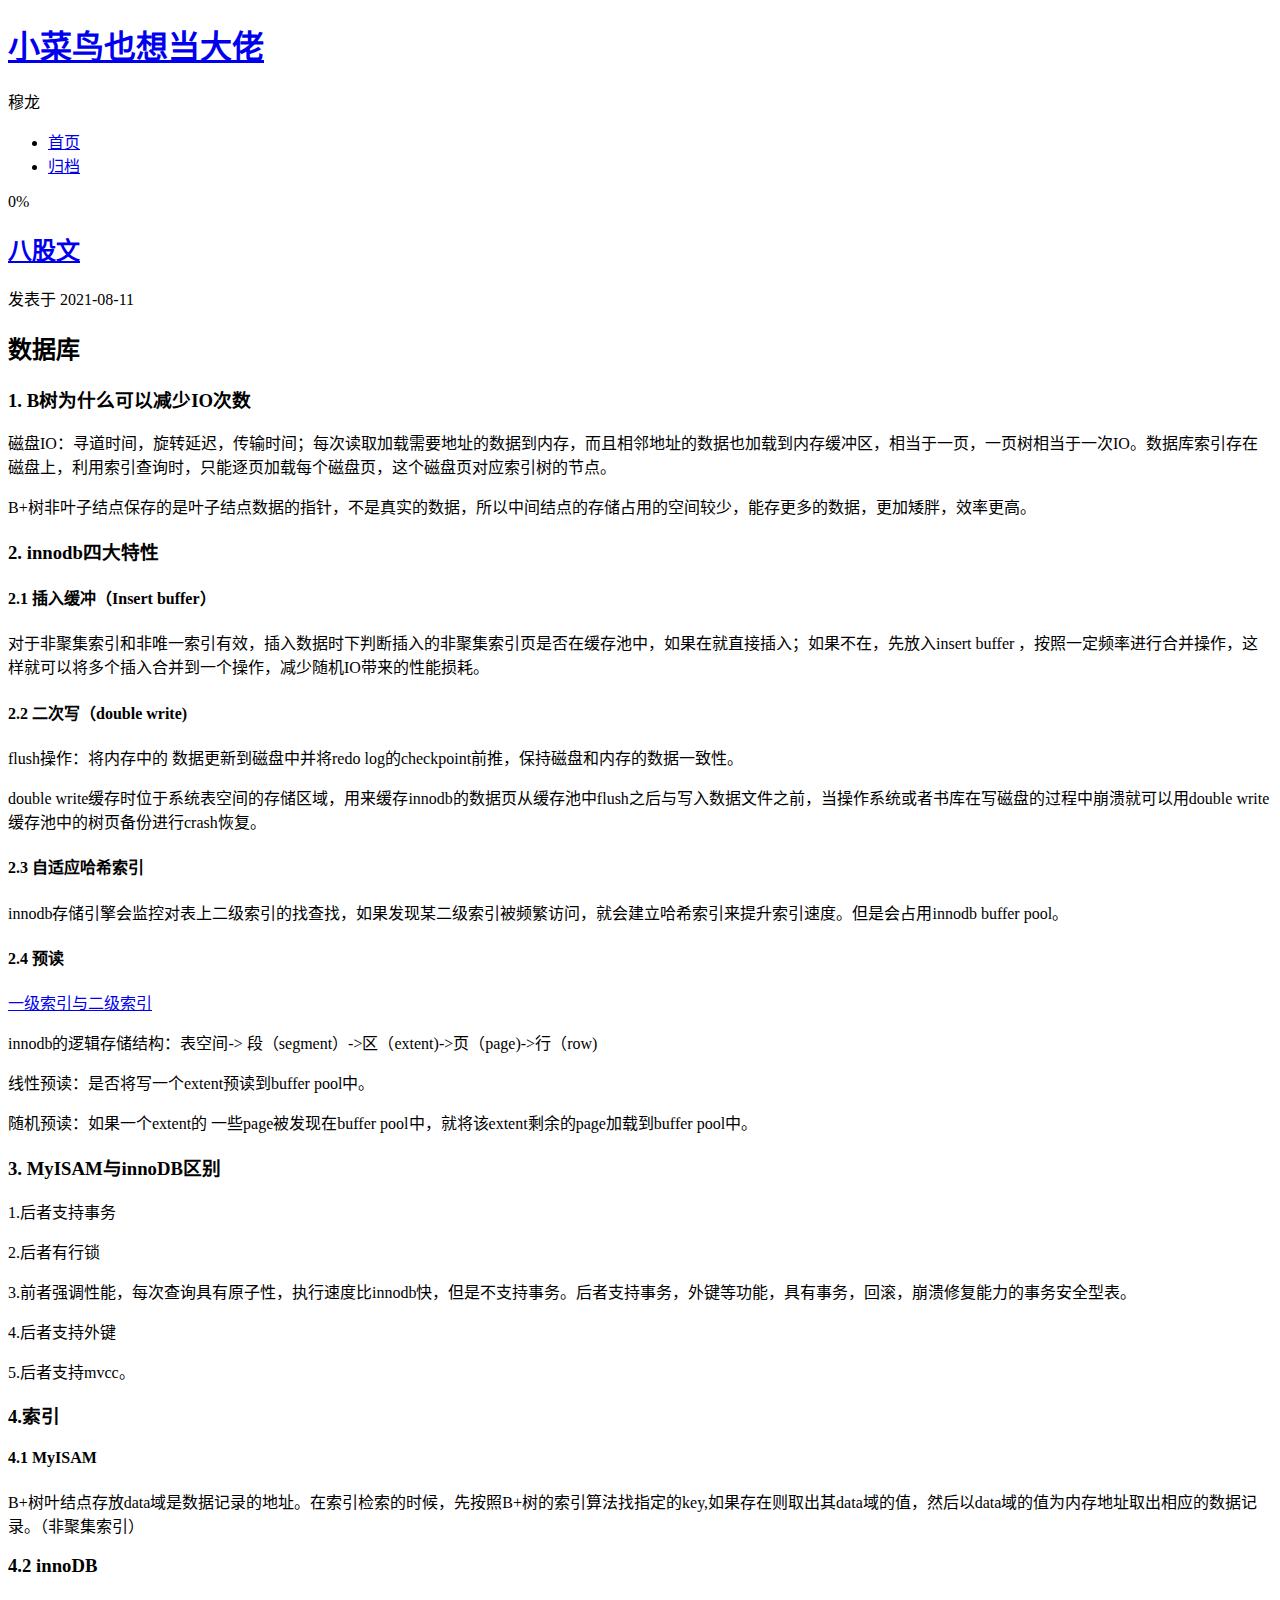
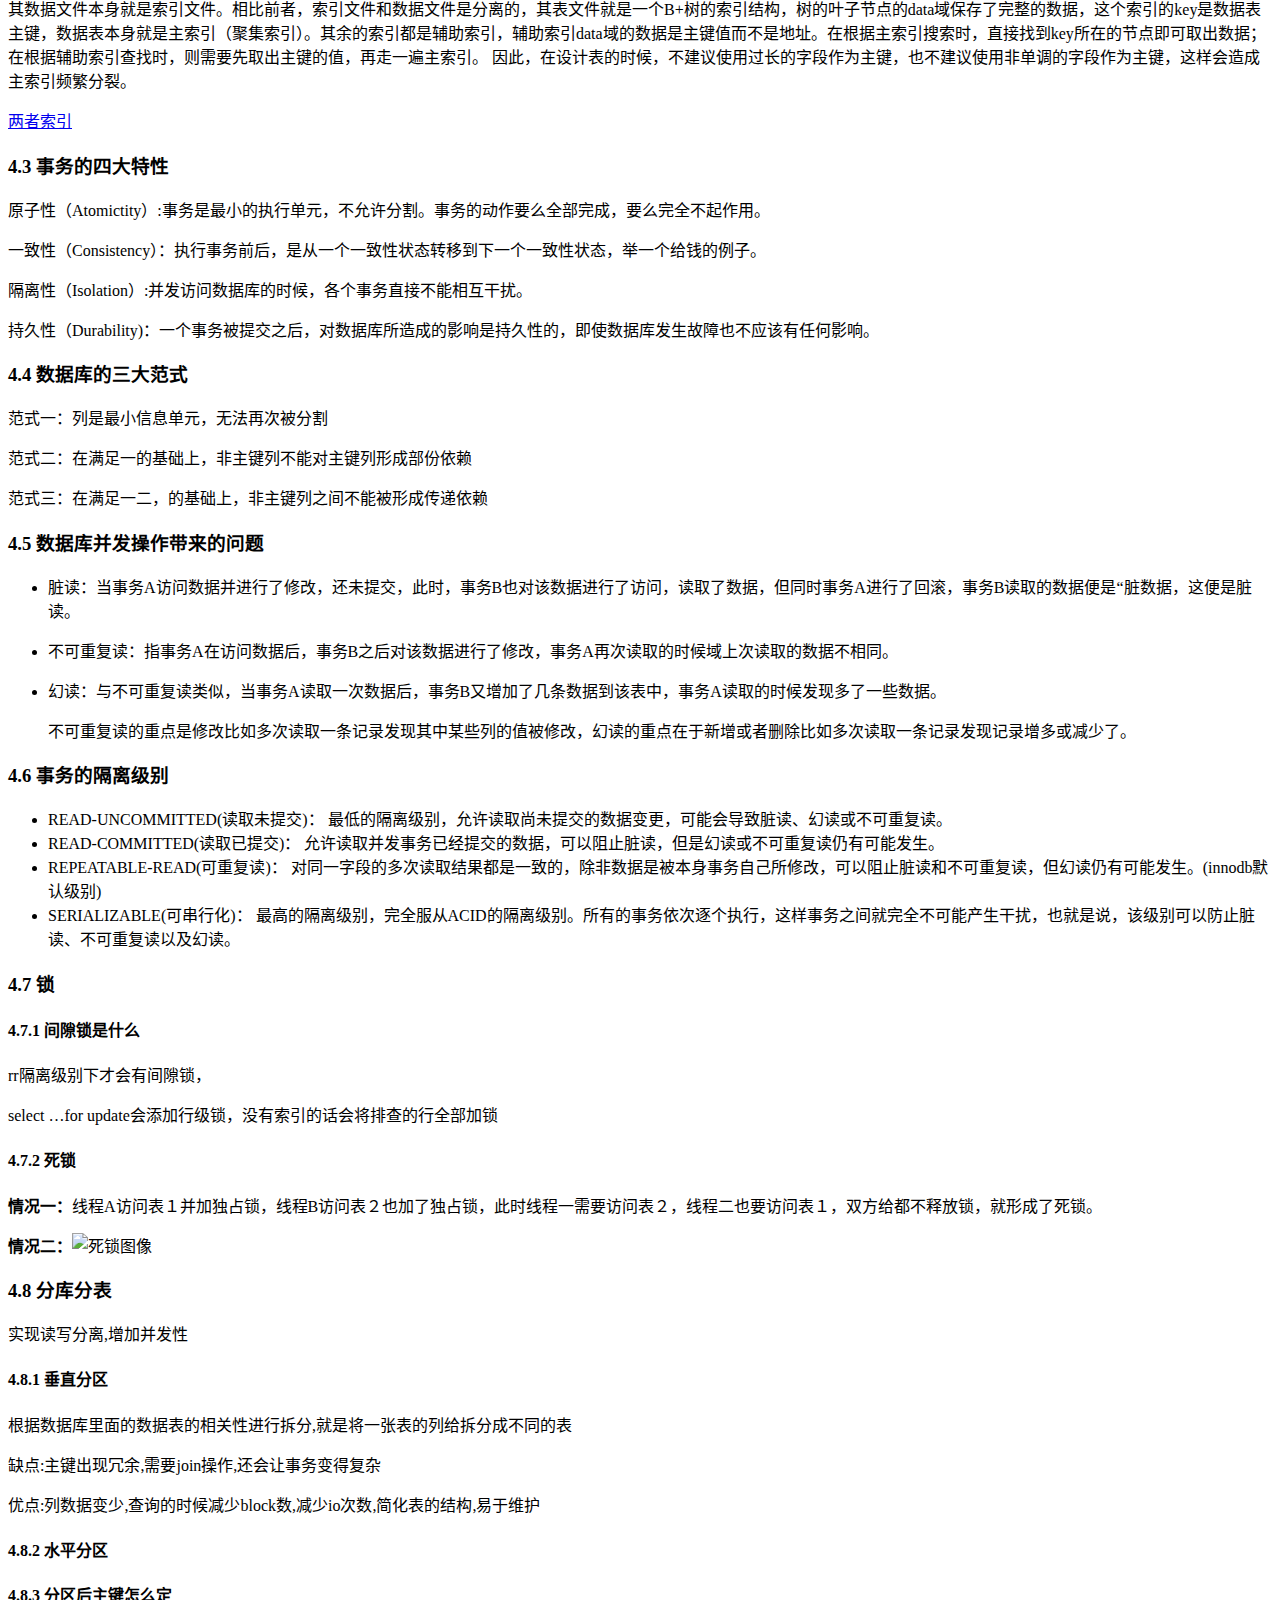
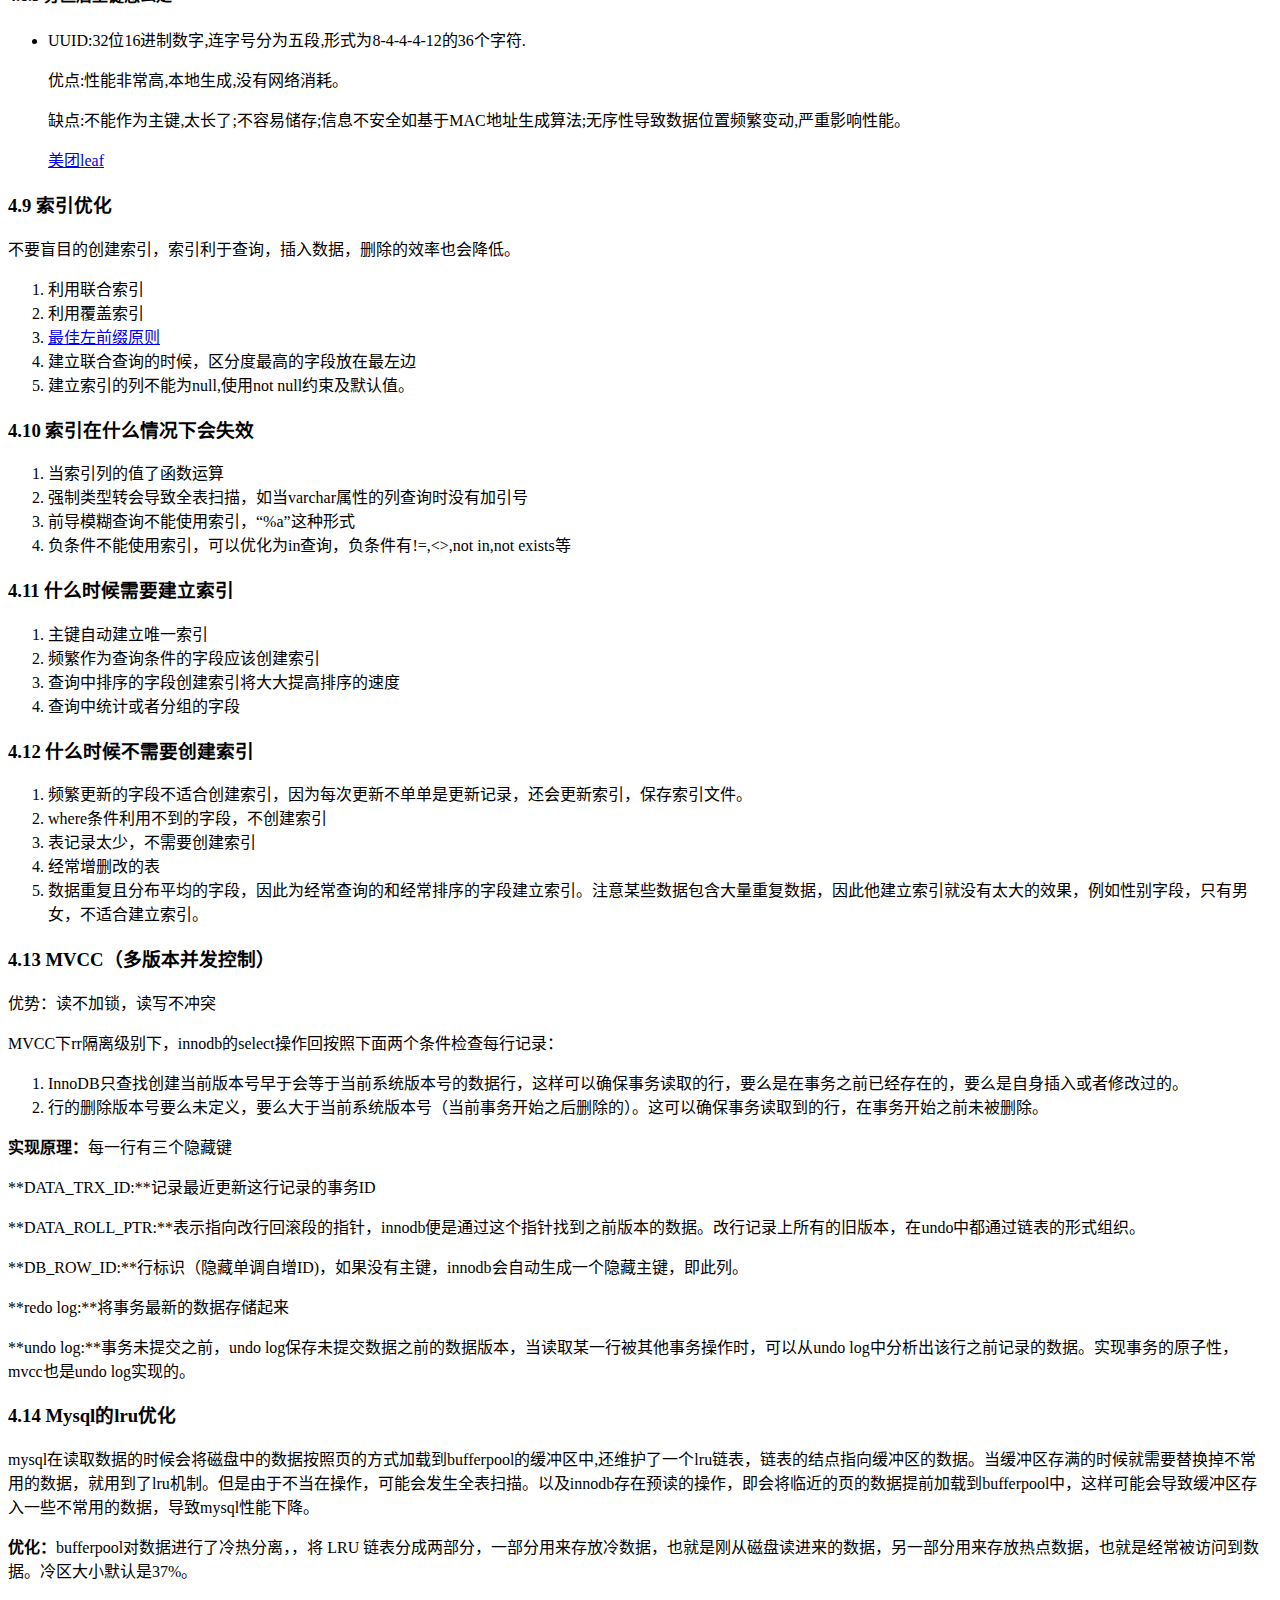
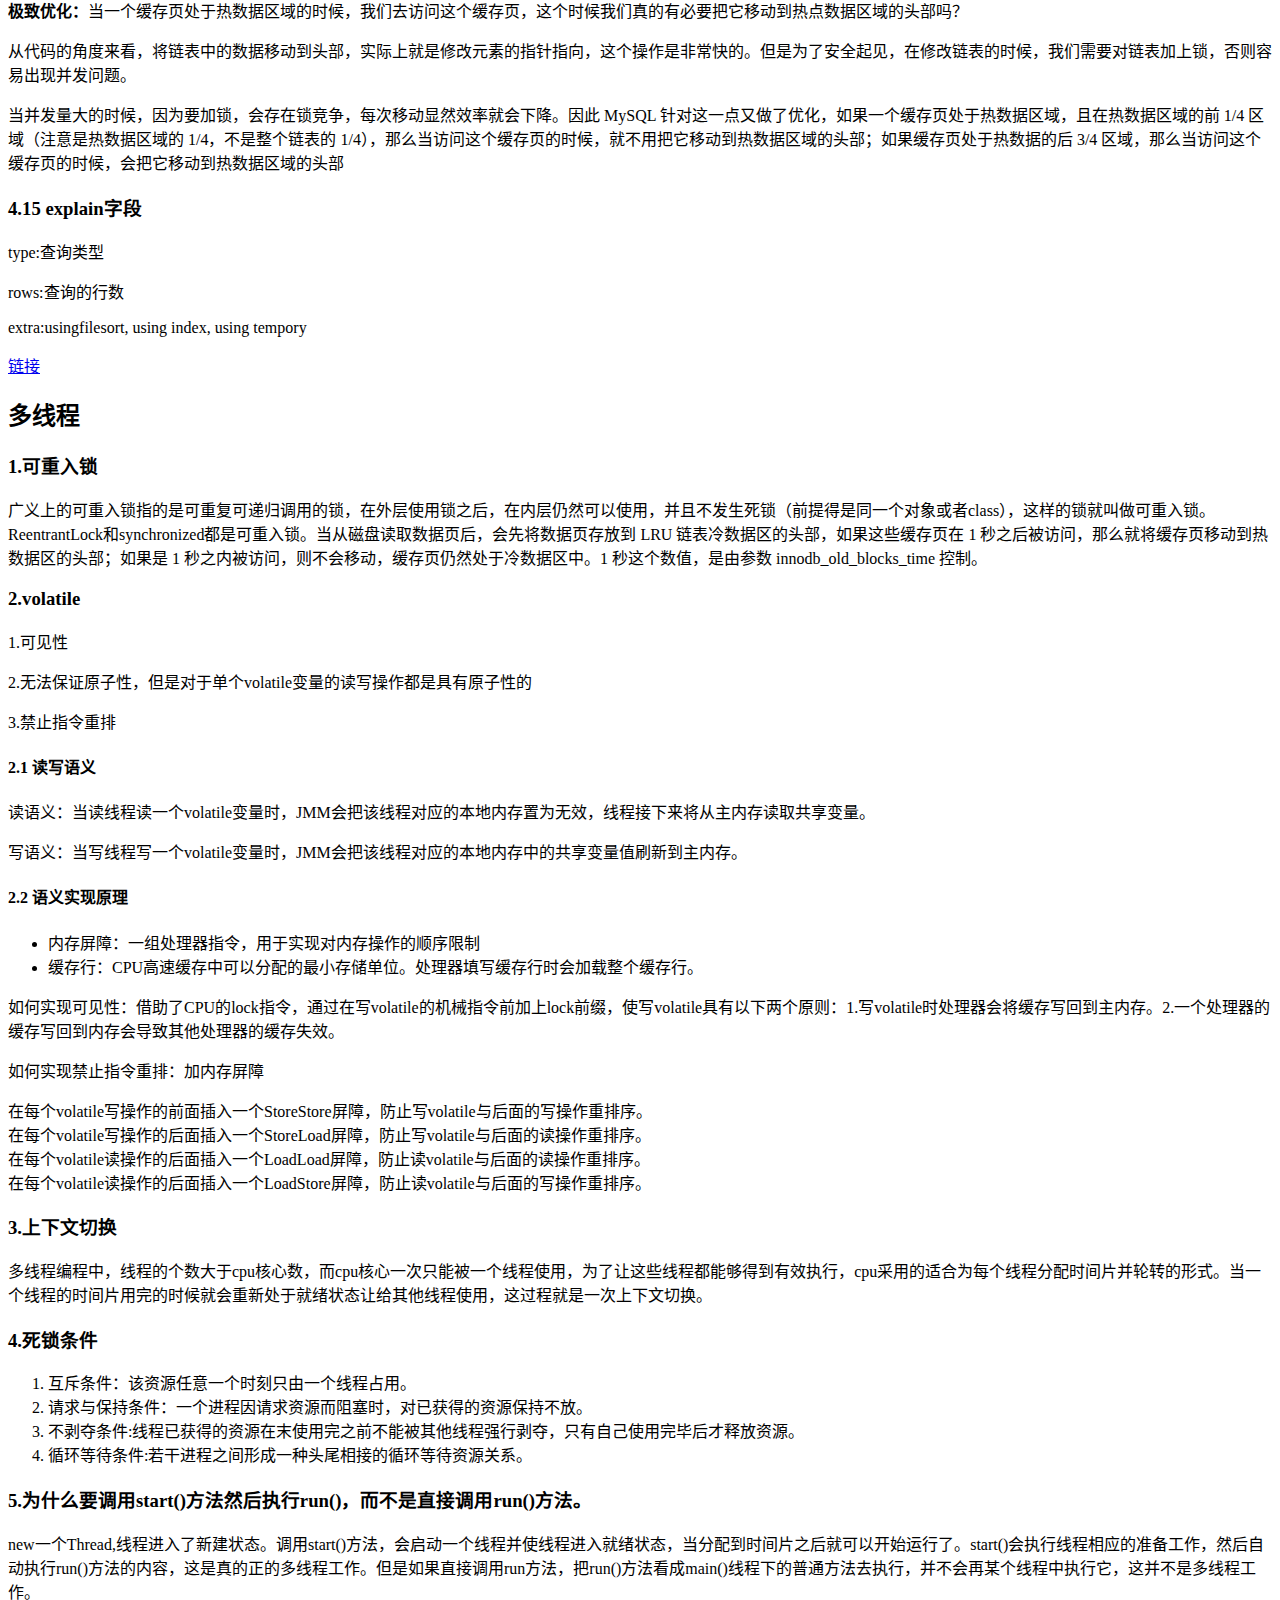
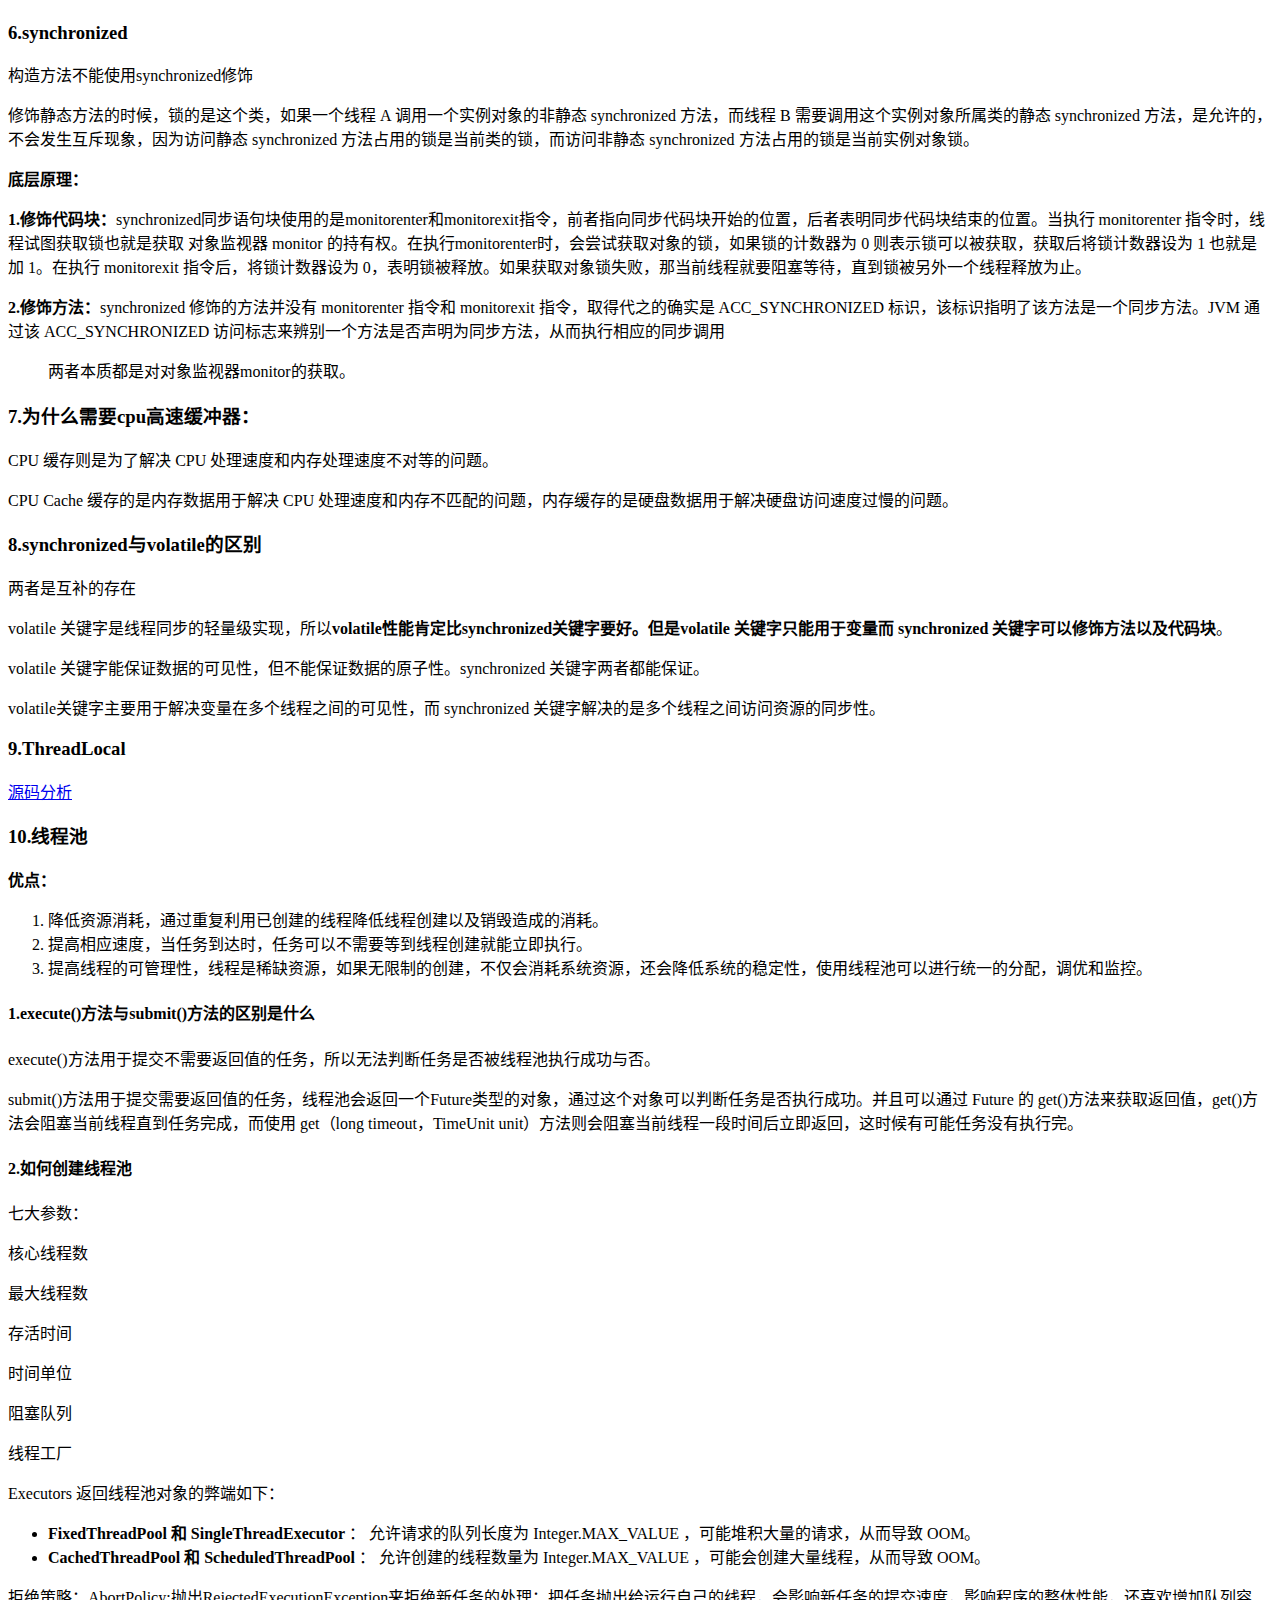
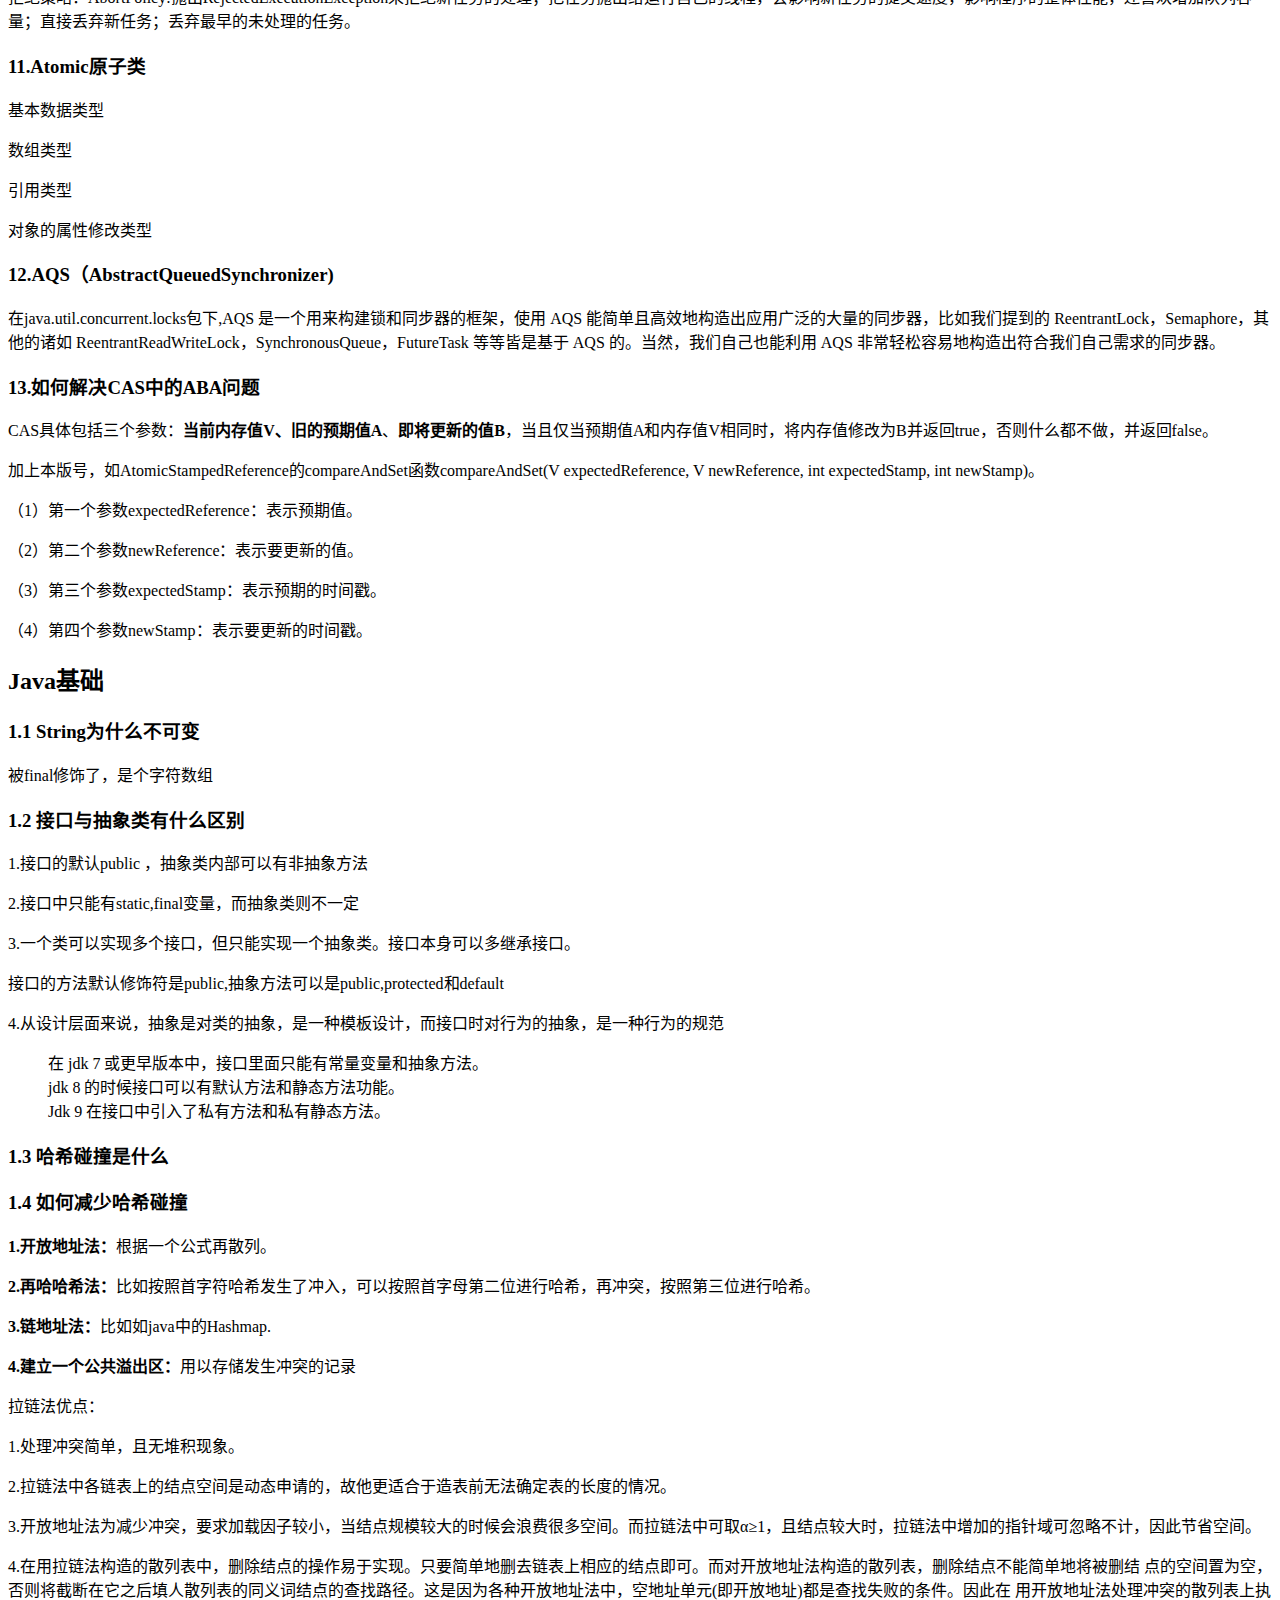
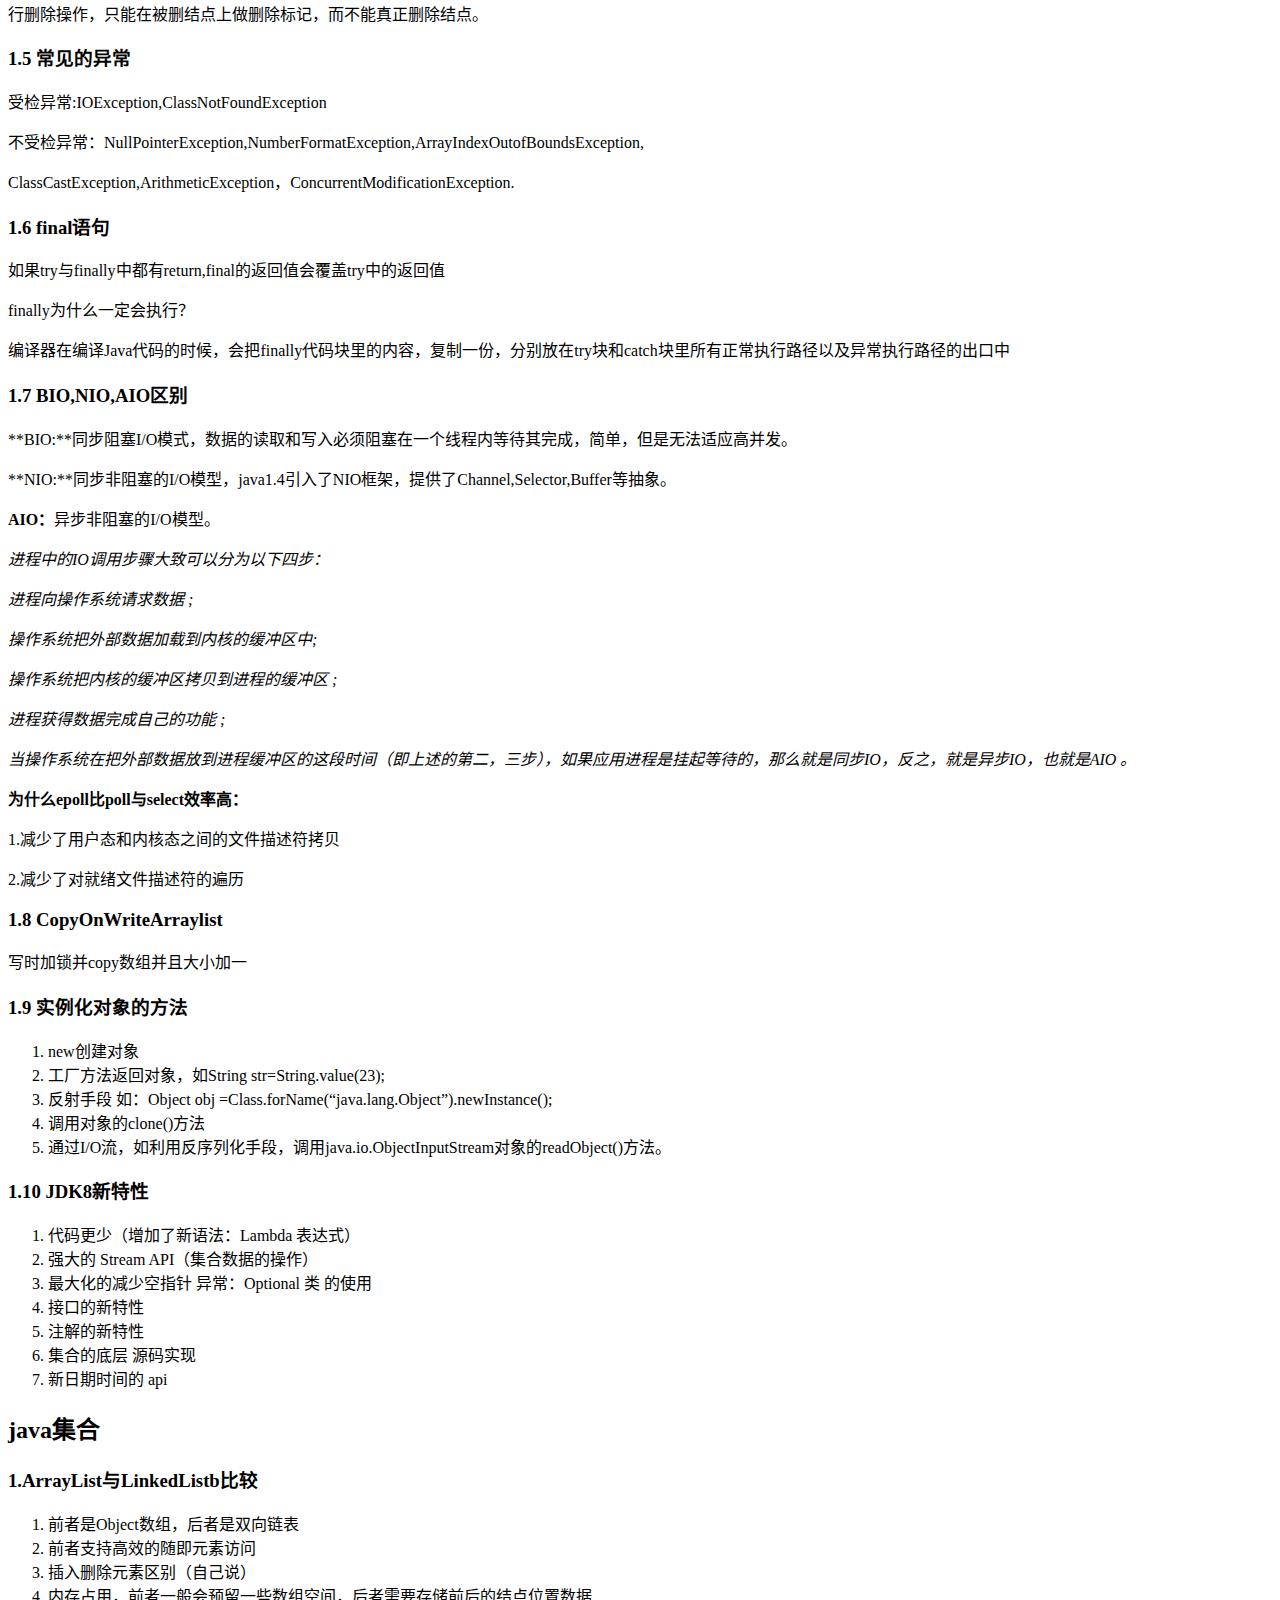
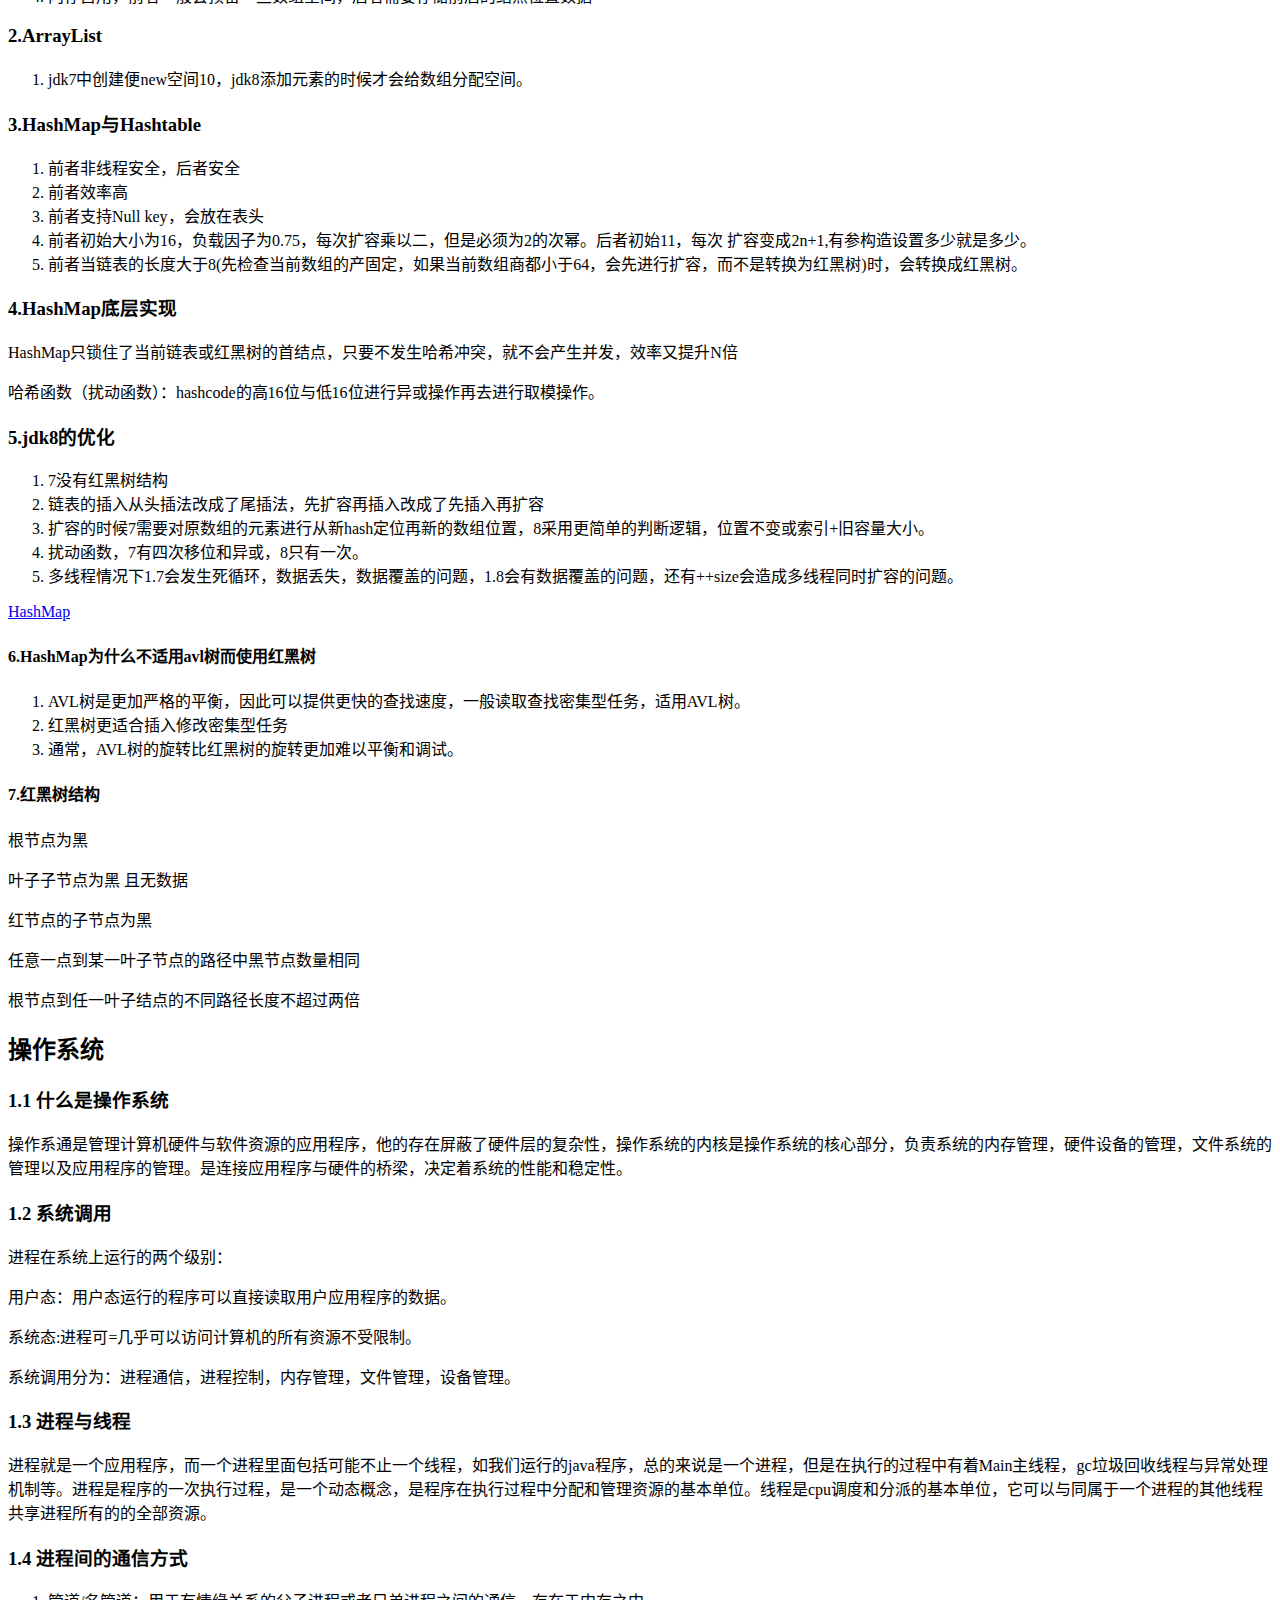
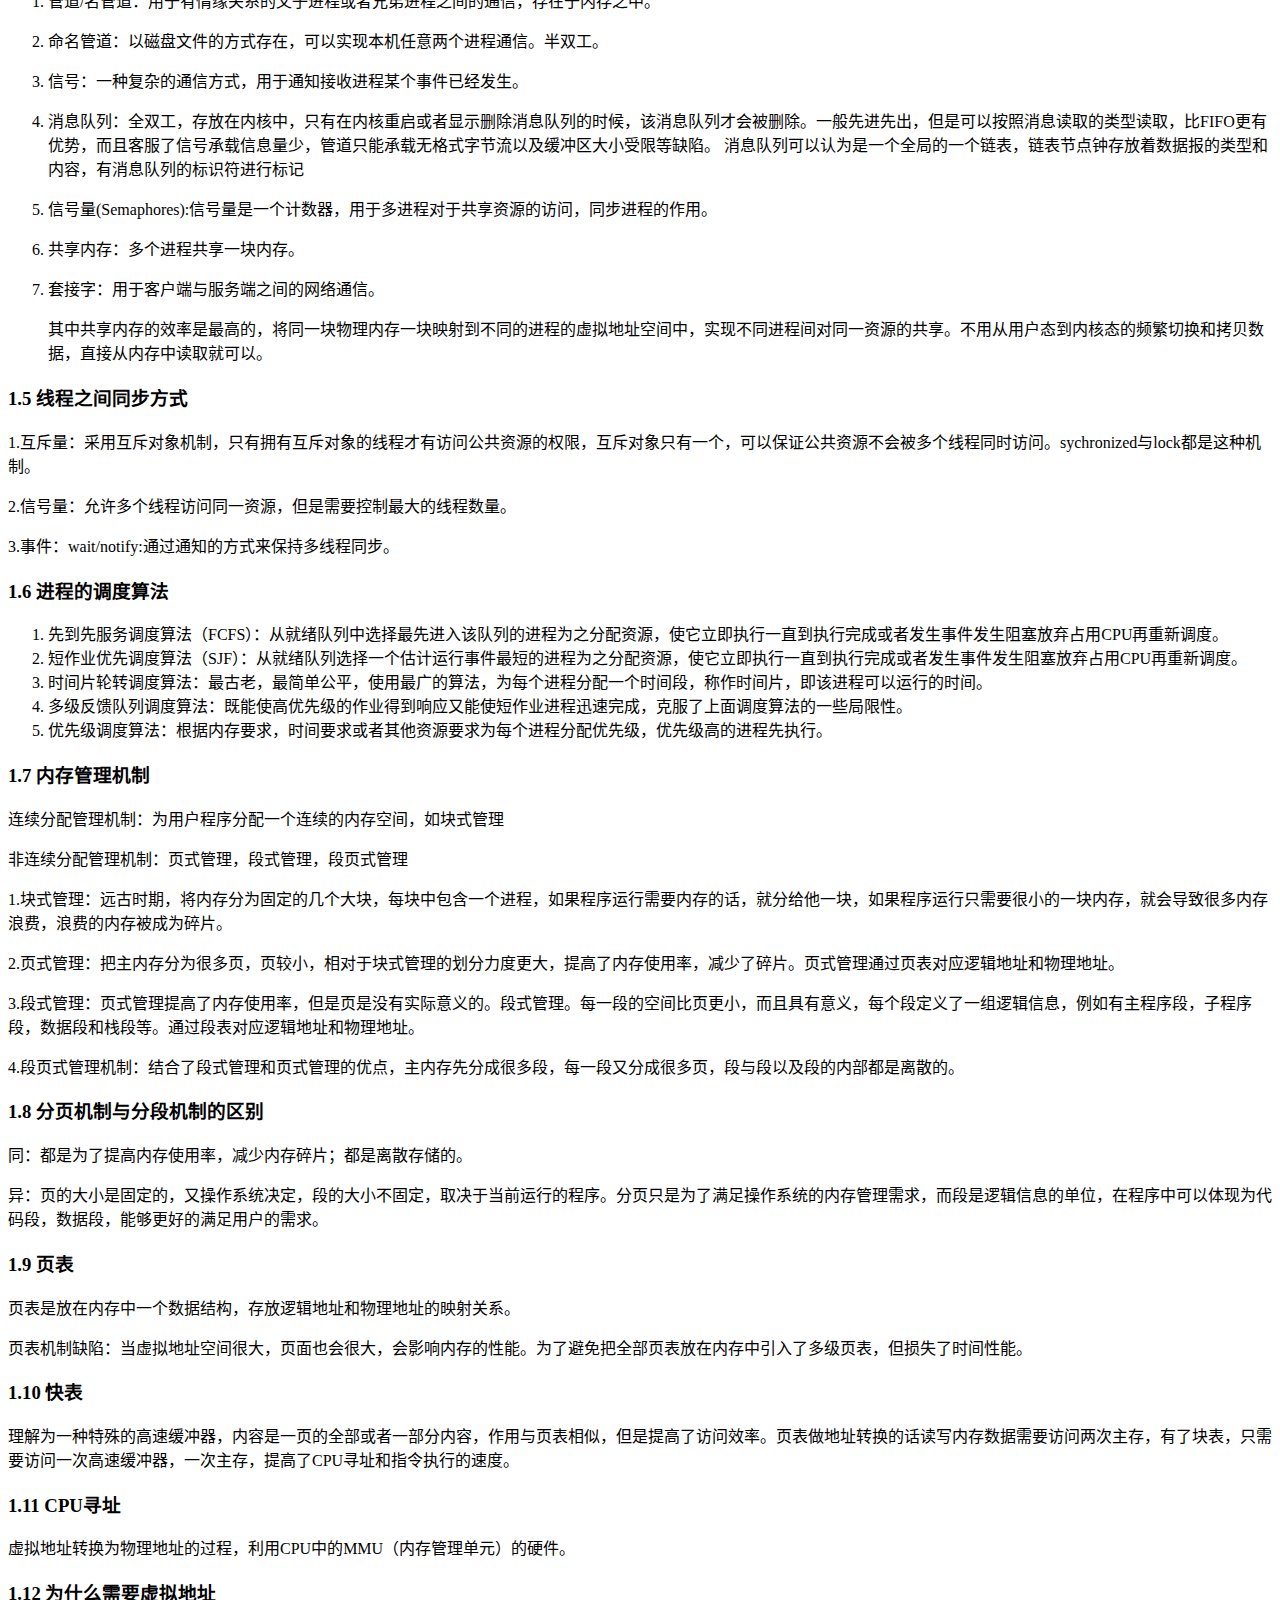
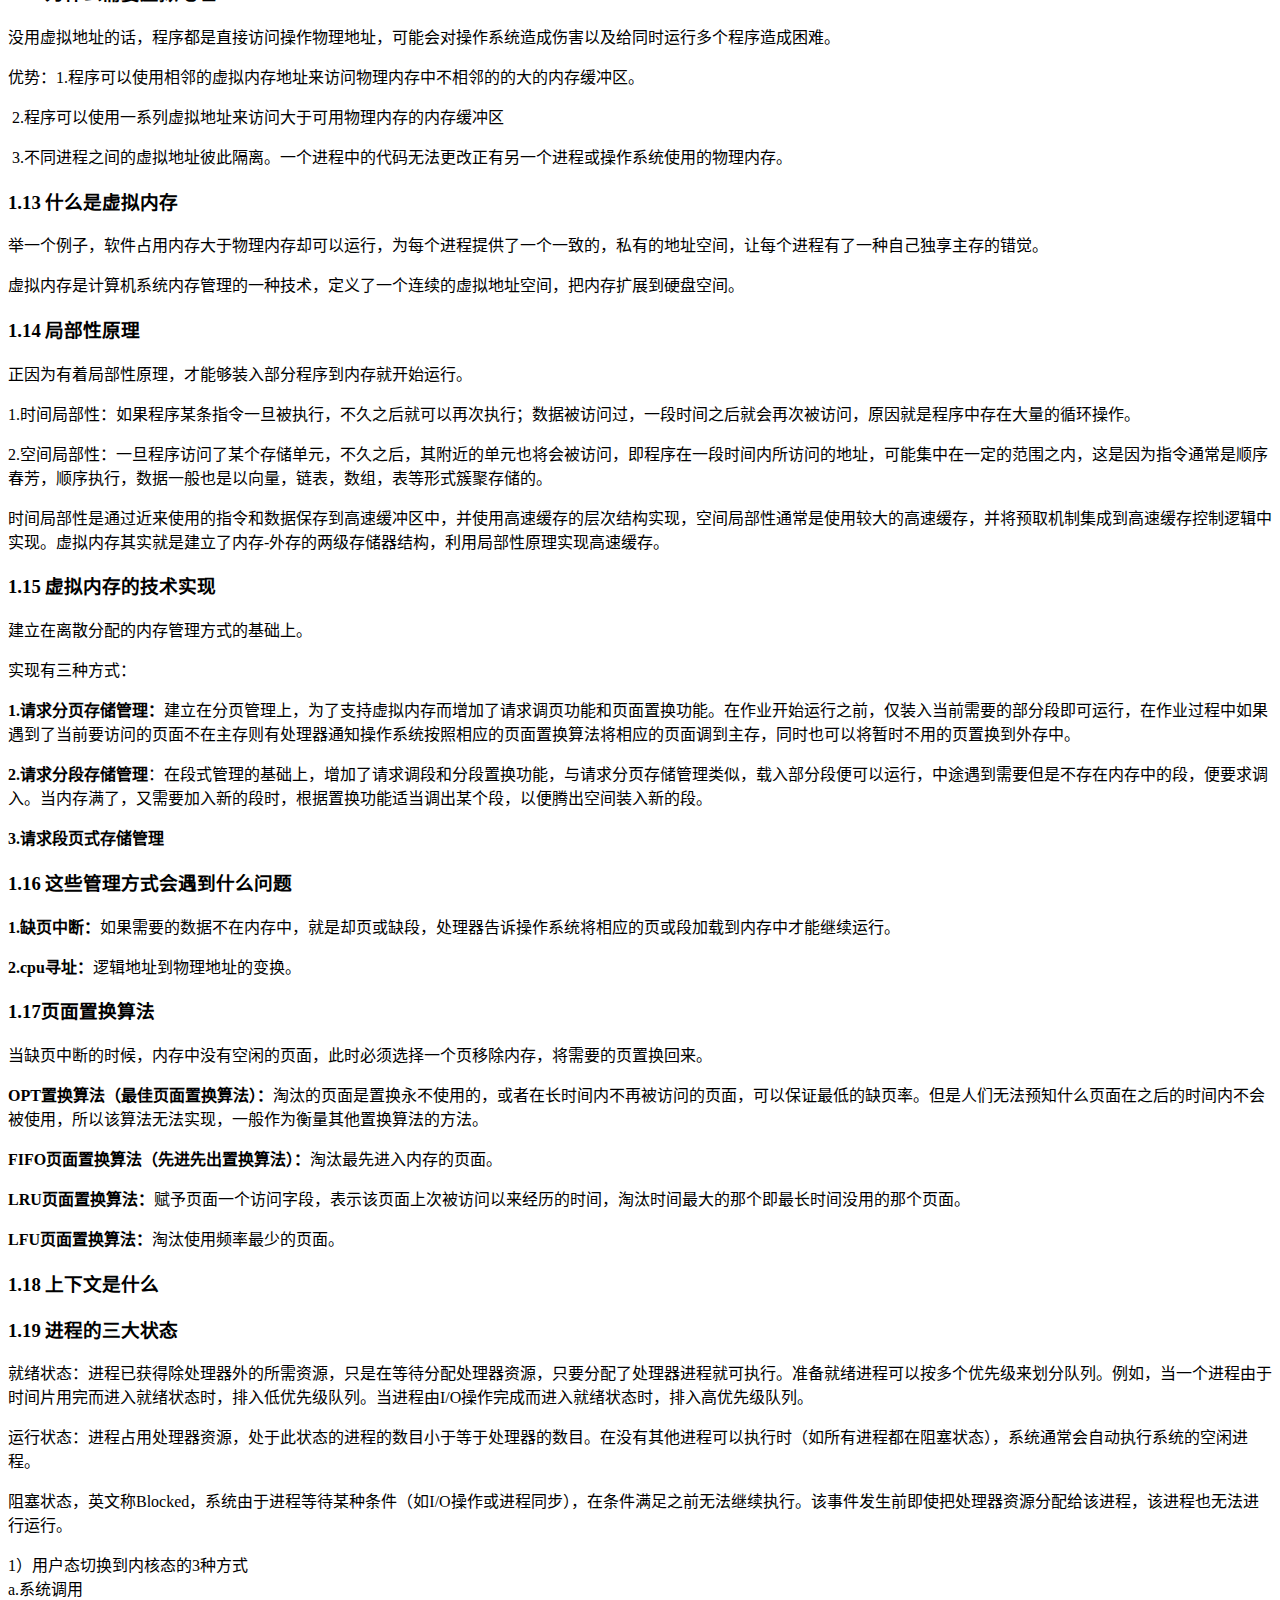
==== commit b5d5f8ea: "Site updated: 2021-08-11 22:51:23" ====
--- a/index.html
+++ b/index.html
@@ -146,7 +146,7 @@
   
   
   <article itemscope itemtype="http://schema.org/Article" class="post-block" lang="zh-CN">
-    <link itemprop="mainEntityOfPage" href="https://cl-githubuser.github.io/2021/07/22/Note/">
+    <link itemprop="mainEntityOfPage" href="https://cl-githubuser.github.io/2021/08/11/%E5%85%AB%E8%82%A1%E6%96%87/">
 
     <span hidden itemprop="author" itemscope itemtype="http://schema.org/Person">
       <meta itemprop="image" content="/cl.github.io/images/avatar.gif">
@@ -160,7 +160,7 @@
       <header class="post-header">
         <h2 class="post-title" itemprop="name headline">
           
-            <a href="/cl.github.io/2021/07/22/Note/" class="post-title-link" itemprop="url">未命名</a>
+            <a href="/cl.github.io/2021/08/11/%E5%85%AB%E8%82%A1%E6%96%87/" class="post-title-link" itemprop="url">八股文</a>
         </h2>
 
         <div class="post-meta">
@@ -169,16 +169,10 @@
                 <i class="far fa-calendar"></i>
               </span>
               <span class="post-meta-item-text">发表于</span>
-
-              <time title="创建时间：2021-07-22 10:14:16" itemprop="dateCreated datePublished" datetime="2021-07-22T10:14:16+08:00">2021-07-22</time>
+              
+
+              <time title="创建时间：2021-08-11 22:50:15 / 修改时间：22:51:04" itemprop="dateCreated datePublished" datetime="2021-08-11T22:50:15+08:00">2021-08-11</time>
             </span>
-              <span class="post-meta-item">
-                <span class="post-meta-item-icon">
-                  <i class="far fa-calendar-check"></i>
-                </span>
-                <span class="post-meta-item-text">更新于</span>
-                <time title="修改时间：2021-08-11 22:46:55" itemprop="dateModified" datetime="2021-08-11T22:46:55+08:00">2021-08-11</time>
-              </span>
 
           
 
@@ -191,13 +185,7 @@
     <div class="post-body" itemprop="articleBody">
 
       
-          <figure class="highlight plaintext"><table><tr><td class="gutter"><pre><span class="line">1</span><br><span class="line">2</span><br><span class="line">3</span><br></pre></td><td class="code"><pre><span class="line">title: 八股文</span><br><span class="line">date: 2021-07-24 00:57:36</span><br><span class="line">tags:</span><br></pre></td></tr></table></figure>
-
-
-
-
-
-<h2 id="数据库"><a href="#数据库" class="headerlink" title="数据库"></a>数据库</h2><h3 id="1-B树为什么可以减少IO次数"><a href="#1-B树为什么可以减少IO次数" class="headerlink" title="1. B树为什么可以减少IO次数"></a>1. B树为什么可以减少IO次数</h3><p>磁盘IO：寻道时间，旋转延迟，传输时间；每次读取加载需要地址的数据到内存，而且相邻地址的数据也加载到内存缓冲区，相当于一页，一页树相当于一次IO。数据库索引存在磁盘上，利用索引查询时，只能逐页加载每个磁盘页，这个磁盘页对应索引树的节点。</p>
+          <h2 id="数据库"><a href="#数据库" class="headerlink" title="数据库"></a>数据库</h2><h3 id="1-B树为什么可以减少IO次数"><a href="#1-B树为什么可以减少IO次数" class="headerlink" title="1. B树为什么可以减少IO次数"></a>1. B树为什么可以减少IO次数</h3><p>磁盘IO：寻道时间，旋转延迟，传输时间；每次读取加载需要地址的数据到内存，而且相邻地址的数据也加载到内存缓冲区，相当于一页，一页树相当于一次IO。数据库索引存在磁盘上，利用索引查询时，只能逐页加载每个磁盘页，这个磁盘页对应索引树的节点。</p>
 <p>B+树非叶子结点保存的是叶子结点数据的指针，不是真实的数据，所以中间结点的存储占用的空间较少，能存更多的数据，更加矮胖，效率更高。</p>
 <h3 id="2-innodb四大特性"><a href="#2-innodb四大特性" class="headerlink" title="2. innodb四大特性"></a>2. innodb四大特性</h3><h4 id="2-1-插入缓冲（Insert-buffer）"><a href="#2-1-插入缓冲（Insert-buffer）" class="headerlink" title="2.1 插入缓冲（Insert buffer）"></a>2.1 插入缓冲（Insert buffer）</h4><p>对于非聚集索引和非唯一索引有效，插入数据时下判断插入的非聚集索引页是否在缓存池中，如果在就直接插入；如果不在，先放入insert buffer ，按照一定频率进行合并操作，这样就可以将多个插入合并到一个操作，减少随机IO带来的性能损耗。</p>
 <h4 id="2-2-二次写（double-write"><a href="#2-2-二次写（double-write" class="headerlink" title="2.2 二次写（double write)"></a>2.2 二次写（double write)</h4><p>flush操作：将内存中的 数据更新到磁盘中并将redo log的checkpoint前推，保持磁盘和内存的数据一致性。</p>
@@ -553,16 +541,14 @@
 </li>
 <li><p>kill-9：直接杀死进程，exit(0);</p>
 <p>它没有给进程留下善后的机会：</p>
-<ol>
-<li><p>关闭socket链接</p>
-</li>
-<li><p>清理临时文件</p>
-</li>
-<li><p>将自己将要被销毁的消息通知给子进程</p>
-</li>
-<li><p>重置自己的终止状态</p>
-</li>
-</ol>
+<pre><code>1) 关闭socket链接
+
+2) 清理临时文件
+
+3) 将自己将要被销毁的消息通知给子进程
+
+4) 重置自己的终止状态
+</code></pre>
 </li>
 </ol>
 <h3 id="1-24-孤儿进程"><a href="#1-24-孤儿进程" class="headerlink" title="1.24 孤儿进程"></a>1.24 孤儿进程</h3><p>父进程先于子进程结束，孤儿进程将被init进程(进程号为1)所收养，并由init进程对它们完成状态收集工作。</p>
@@ -719,6 +705,788 @@
 </li>
 <li><p>   服务端给客户端返回SSL协议版本号、加密算法种类、随机数等信息，同时也返回服务器端的证书，即公钥证书</p>
 </li>
+<li><p>   客户端使用服务端返回的信息验证服务器的合法性，包括：</p>
+</li>
+</ol>
+<p>o 证书是否过期</p>
+<p>o 发型服务器证书的CA是否可靠</p>
+<p>o 返回的公钥是否能正确解开返回证书中的数字签名</p>
+<p>o 服务器证书上的域名是否和服务器的实际域名相匹配</p>
+<p>验证通过后，将继续进行通信，否则，终止通信</p>
+<ol start="4">
+<li>   客户端向服务端发送自己所能支持的对称加密方案，供服务器端进行选择</li>
+<li>   服务器端在客户端提供的加密方案中选择加密程度最高的加密方式。</li>
+<li>   服务器将选择好的加密方案通过明文方式返回给客户端</li>
+<li>   客户端接收到服务端返回的加密方式后，使用该加密方式生成产生随机码（master_secret = PRF(pre_master_secret, “master secret”, ClientHello.random + ServerHello.random)），用作通信过程中对称加密的密钥，使用服务端返回的公钥进行加密，将加密后的随机码发送至服务器。</li>
+<li>服务器收到客户端返回的加密信息后，使用自己的私钥进行解密，获取对称加密密钥。<br>   在接下来的会话中，服务器和客户端将会使用该密码进行对称加密，保证通信过程中信息的安全。</li>
+</ol>
+<p><strong>双向认证：</strong></p>
+<ol>
+<li><p>   客户端向服务端发送SSL协议版本号、加密算法种类、随机数等信息。</p>
+</li>
+<li><p>   服务端给客户端返回SSL协议版本号、加密算法种类、随机数等信息，同时也返回服务器端的证书，即公钥证书</p>
+</li>
+<li><p>   客户端使用服务端返回的信息验证服务器的合法性，包括：</p>
+</li>
+</ol>
+<p>o 证书是否过期</p>
+<p>o 发型服务器证书的CA是否可靠</p>
+<p>o 返回的公钥是否能正确解开返回证书中的数字签名</p>
+<p>o 服务器证书上的域名是否和服务器的实际域名相匹配</p>
+<p>验证通过后，将继续进行通信，否则，终止通信</p>
+<ol start="4">
+<li><p>   服务端要求客户端发送客户端的证书，客户端会将自己的证书发送至服务端</p>
+</li>
+<li><p>   验证客户端的证书，通过验证后，会获得客户端的公钥</p>
+</li>
+<li><p>   客户端向服务端发送自己所能支持的对称加密方案，供服务器端进行选择</p>
+</li>
+<li><p>   服务器端在客户端提供的加密方案中选择加密程度最高的加密方式</p>
+</li>
+<li><p>   将加密方案通过使用之前获取到的公钥进行加密，返回给客户端</p>
+</li>
+<li><p>   客户端收到服务端返回的加密方案密文后，使用自己的私钥进行解密，获取具体加密方式，而后，产生该加密方式的随机码，用作加密过程中的密钥，使用之前从服务端证书中获取到的公钥进行加密后，发送给服务端</p>
+</li>
+<li><p>   服务端收到客户端发送的消息后，使用自己的私钥进行解密，获取对称加密的密钥，在接下来的会话中，服务器和客户端将会使用该密码进行对称加密，保证通信过程中信息的安全。</p>
+</li>
+</ol>
+<h4 id="5-http的报头"><a href="#5-http的报头" class="headerlink" title="5.http的报头"></a>5.http的报头</h4><p>请求报文：请求的方法，URL,协议版本</p>
+<blockquote>
+<p>请求的方法：get,post,delete</p>
+</blockquote>
+<p>回应报文：协议版本，状态码，原因短语</p>
+<h4 id="6-状态码"><a href="#6-状态码" class="headerlink" title="6.状态码"></a>6.状态码</h4><p>informational:接收的请求正在处理</p>
+<p>success:请求正常处理完毕</p>
+<p>redirection:需要进行附加操作以完成请求</p>
+<p>client error:服务端无法处理请求</p>
+<p>server error:服务器处理请求出错</p>
+<h4 id="7-http长连接与短连接"><a href="#7-http长连接与短连接" class="headerlink" title="7.http长连接与短连接"></a>7.http长连接与短连接</h4><p>http1.0默认短连接</p>
+<p>http1.1默认长连接</p>
+<h4 id="8-如何理解http协议是无状态的"><a href="#8-如何理解http协议是无状态的" class="headerlink" title="8.如何理解http协议是无状态的"></a>8.如何理解http协议是无状态的</h4><p>指的是协议对于事务处理没有记忆能力，服务器不知道客户端是什么状态。也就是说，打开一个服务器上的网页和上一次打开这个服务器上的网页之间没有任何联系</p>
+<h4 id="9-网络404"><a href="#9-网络404" class="headerlink" title="9.网络404"></a>9.网络404</h4><p>服务器无法提供信息或服务器无法回应且不知道原因</p>
+<p>导致这个错误的原因一般有三种：</p>
+<ol>
+<li>无法再所请求的端口上访问Web站点</li>
+<li>Web服务扩展锁定策略阻止本请求</li>
+<li>MIME映射策略阻止本请求</li>
+</ol>
+<h4 id="10-session-cookie-token"><a href="#10-session-cookie-token" class="headerlink" title="10.session,cookie,token"></a>10.session,cookie,token</h4><blockquote>
+<p><a target="_blank" rel="noopener" href="https://blog.csdn.net/chendasheng/article/details/10705418">https://blog.csdn.net/chendasheng/article/details/10705418</a></p>
+<p><a target="_blank" rel="noopener" href="https://blog.csdn.net/c880420/article/details/80346127">https://blog.csdn.net/c880420/article/details/80346127</a></p>
+</blockquote>
+<h4 id="11-http1-0，http1-1与http2-0的主要区别是什么"><a href="#11-http1-0，http1-1与http2-0的主要区别是什么" class="headerlink" title="11.http1.0，http1.1与http2.0的主要区别是什么"></a>11.http1.0，http1.1与http2.0的主要区别是什么</h4><p><a target="_blank" rel="noopener" href="https://mp.weixin.qq.com/s/GICbiyJpINrHZ41u_4zT-A">三者区别</a></p>
+<p>http1.0:长连接，range域，缓存处理，新的错误通知如410（Gone）表示服务器上的某个资源被永久性的删除，Host头处理,增加了主机名。</p>
+<p>http2.0:header压缩，多路复用降低延迟，请求优先级，服务端推送。</p>
+<h4 id="12-http与https的区别"><a href="#12-http与https的区别" class="headerlink" title="12.http与https的区别"></a>12.http与https的区别</h4><ol>
+<li><strong>端口：</strong>http的默认端口是80，https的默认端口是443</li>
+<li><strong>安全性与资源消耗：</strong>http运行在TCP之上，，所有的传输都是明文，客户端与服务器端都无法验证对方身份。https是运行在TLS/SSL之上的协议，SSL/TLS运行在TCP之上。所有的传输内容都经过加密，加密采用对称加密，但对称加密的密钥用服务器的证书进行了非对称加密，https的安全性更高，但是回耗费更多的服务器资源。</li>
+</ol>
+<p><strong>对称加密：</strong>密钥只有一个，加密解密为同一个密码，且加解密速度快，典型的加密算法有DES,AES。</p>
+<p><strong>非对称加密：</strong>密钥成对出现（公钥无法推知私钥，私钥也无法推知公钥），加密解密使用不同密钥（公钥加密需要私钥解密，私钥加密需要公钥解密），相对对称加密速度较慢，加密算法有RSA,DSA。</p>
+<h4 id="13-URI与URL的区别"><a href="#13-URI与URL的区别" class="headerlink" title="13.URI与URL的区别"></a>13.URI与URL的区别</h4><p>URI是统一资源标志符，可以唯一标识一个资源</p>
+<p>URL是统一资源定位符，可以提供该资源的路径。它是一种具体的URI,可以用来标识一个资源，而且指明了如何locate这个资源</p>
+<h4 id="14-HTTP请求的header头解析"><a href="#14-HTTP请求的header头解析" class="headerlink" title="14.HTTP请求的header头解析"></a>14.HTTP请求的header头解析</h4><ol>
+<li>Accept:浏览器可以接受的媒体类型，服务端无法返回则返回一个406错误</li>
+<li>Accept_Encoding:浏览器接受的编码方法<font color='red'>(不是指字符编码）</font>,通常指压缩方法，是否支持压缩，支持什么压缩方法（gzip,deflate)</li>
+<li>Accept-Language:l浏览器申明自己接收的语言</li>
+<li>Connection:如keep-alive</li>
+<li>Host:指定被请求资源的internet主机和端口号，它通常是从http url中提取出来的</li>
+<li>Referer:告诉服务器我是从哪个页面链接过来的,是一个url</li>
+<li>User-Agent:客户端使用的操作系统和浏览器的名称和版本</li>
+</ol>
+<h4 id="15-http回应的header头解析"><a href="#15-http回应的header头解析" class="headerlink" title="15.http回应的header头解析"></a>15.http回应的header头解析</h4><p>Date 服务器端时间<br>Server 服务器端的服务器软件 /2.2.6++<br>Etag 文件标识符<br>Content-Encoding传送启用了GZIP压缩 gzip<br>Content-Length 内容长度<br>Content-Type 内容类型</p>
+<p><a target="_blank" rel="noopener" href="https://blog.csdn.net/u013252047/article/details/80116742">header</a></p>
+<h4 id="14-get请求与post请求区别"><a href="#14-get请求与post请求区别" class="headerlink" title="14.get请求与post请求区别"></a>14.get请求与post请求区别</h4><p>http格式：</p>
+<ol>
+<li><p>请求行：请求方式，URL，协议版本</p>
+</li>
+<li><p>请求头：</p>
+</li>
+</ol>
+<p>host:服务器地址，可以是ip地址或者域名</p>
+<p>User-Agent:发送请求 的应用程序名称</p>
+<p>Connection:krrp-alive</p>
+<p>Accept-charset:服务器端可以发送的编码格式utf-8,json</p>
+<p>Accept-encoding:服务器可以发送的数据压缩格式gzip</p>
+<p>accept-language:服务端可以发送的语言zh-cn</p>
+<ol start="3">
+<li>请求正文：post请求才有</li>
+</ol>
+<p><strong>响应头</strong></p>
+<ol>
+<li>server:服务器应用程序软件名称和版本</li>
+<li>content-type:响应正文的类型（是图片还是二进制字符串）</li>
+<li>content-length:正文长度</li>
+<li>content-charset:正文编码</li>
+<li>content-encoding:数据压缩格式</li>
+<li>content-language:响应正文使用的语言</li>
+</ol>
+<h4 id="15-转发与重定向"><a href="#15-转发与重定向" class="headerlink" title="15.转发与重定向"></a>15.转发与重定向</h4><h3 id="区别："><a href="#区别：" class="headerlink" title="区别："></a>区别：</h3><p>1、请求次数：重定向是浏览器向服务器发送一个请求并收到响应后再次向一个新地址发出请求，转发是服务器收到请求后为了完成响应跳转到一个新的地址；重定向至少请求两次，转发请求一次；</p>
+<p>2、地址栏不同：重定向地址栏会发生变化，转发地址栏不会发生变化；</p>
+<p>3、是否共享数据：重定向两次请求不共享数据，转发一次请求共享数据（在request级别使用信息共享，使用重定向必然出错）；</p>
+<p>4、跳转限制：重定向可以跳转到任意URL，转发只能跳转本站点资源；</p>
+<p>5、发生行为不同：重定向是客户端行为，转发是服务器端行为；</p>
+<h4 id="16-cp连接管理中的保活机制"><a href="#16-cp连接管理中的保活机制" class="headerlink" title="16.cp连接管理中的保活机制"></a>16.cp连接管理中的保活机制</h4><p>tcp通信中，若两端长时间没有数据往来，则这时候每隔一段时间，服务端会向客户端发送一个保活探测数据报，要求客户端进行回复。若连续多次没有收到响应，就认为连接已经断开。长时间默认为7200s，每隔一段时间默认为75s，连续多次无响应默认为9次。这些数据都可以在套接字中修改。</p>
+<h2 id="设计模式"><a href="#设计模式" class="headerlink" title="设计模式"></a>设计模式</h2><p>为什么要用设计模式：模式是一种问题的解决思路，并且已经适用于一个实际环境，并且可以适用于其他环境。设计模式通常是对于某一类软件设计问题的可重用的解决方案，将设计模式引入软件设计和开发过程，其目的在于要重用软件开发经验。</p>
+<p>作用：</p>
+<ol>
+<li>重用设计，比重用代码更加有意义，他会自动带来代码的重用。</li>
+<li>在开发文档中使用设计模式词汇可以让其他人更容易理解你的想法和做法，编写开发文档也更方便。</li>
+<li>应用设计模式可以让重构系统变得容易，可以确保开发正确的代码，并可以降低在设计和实现中出现错误的可能。</li>
+<li>支持变化，可以为重写其他应用程序提供很好的系统架构。</li>
+<li>正确的设计模式，可以节省大量时间。</li>
+</ol>
+<h4 id="1-设计模式六大原则："><a href="#1-设计模式六大原则：" class="headerlink" title="1.设计模式六大原则："></a>1.设计模式六大原则：</h4><ul>
+<li>单一职责原则：一个类，方法或者接口只负责一个职责，降低代码复杂度以及变更引起的风险。</li>
+<li>接口隔离原则：将不同功能定义在不同接口中实现接口隔离。</li>
+<li>依赖倒转原则：针对接口编程，依赖于抽象类或接口而不是依赖于具体实现类。</li>
+<li>里氏替换原则：任基类出现的地方，子类一定可以出现。</li>
+<li>开放封闭原则：对扩展开放，对修改关闭。在程序需要进行拓展的时候，不用去修改源代码，实现一个热插拔的作用。</li>
+<li>迪米特法则：每一个对于其他模块要尽可能少的了解和依赖，降低代码耦合度。</li>
+<li>合成复用原则：尽量使用组合(has-a)/聚合(contains-a)而不是继承(is-a)达到软件复用的目的。</li>
+</ul>
+<p>其中其他原则都是为了 开放封闭原则</p>
+<h4 id="2-说一下你理解的几种设计模式"><a href="#2-说一下你理解的几种设计模式" class="headerlink" title="2.说一下你理解的几种设计模式"></a>2.说一下你理解的几种设计模式</h4><p>简单工厂模式：指由一个工厂对象来创建实例,适用于工厂类负责创建对象较少的情况。例子：Spring 中的 BeanFactory 使用简单工厂模式，产生 Bean 对象。</p>
+<p>代理模式为其他对象提供一种代理以控制对这个对象的访问。优点是可以增强目标对象的功能，降低代码耦合度，扩展性好。缺点是在客户端和目标对象之间增加代理对象会导致请求处理速度变慢，增加系统复杂度</p>
+<h2 id="JavaWeb"><a href="#JavaWeb" class="headerlink" title="JavaWeb"></a>JavaWeb</h2><h3 id="1-有大量请求同时发送到服务端该如何处理？"><a href="#1-有大量请求同时发送到服务端该如何处理？" class="headerlink" title="1.有大量请求同时发送到服务端该如何处理？"></a>1.有大量请求同时发送到服务端该如何处理？</h3><p>前端：秒杀按钮设计成只能安一次，避免单个用户不断点击发送很多次请求。</p>
+<p>秒杀失败提示当前服务忙，等待几秒之后继续能够操作。</p>
+<p>后端：</p>
+<ol>
+<li>静态资源与后台服务进行分离，静态资源比如图片，视频，js,css等放到静态资源服务器。</li>
+<li>页面静态化，将数据渲染的动态页面编程一个html静态页面保存起来，如果以后需要再次访问该页面，则将该请求重定向到静态页面。这样就不需要再向数据库或者缓存中拿去数据然后再进行渲染页面，返回到客户端。大大的提高了响应速度，减轻了服务端的负担。nginx就自带了页面静态化的解决方案。</li>
+<li>分布式和集群，</li>
+<li>反向代理，可以用nginx做负载均衡，避免集群里的应用服务分配请求不均匀导致的个别应用服务器宕机问题。</li>
+<li>数据库集群和拆分，一个数据库的并发数是有限的，我们需要用多个数据库来提供服务，增加并发量，这是就需要对数据库做一个集群。数据库本身也是需要进行优化的，我们需要对数据库进行垂直拆分和水平拆分。垂直拆分就是将数据表按照功能模块来进行划分，分别存储在不同的数据库服务器中。水平拆分就是对数据表进行读写分离，一个数据表或许有很多字段，但是有些字段可能在有些页面中读取较多，有些字段在其他页面写入修改较多，这时候我们就应该进行读写分离，将读较多的字段拆分为一个数据表，将写较多的字段拆分为另一个数据表。</li>
+<li>使用缓存，比如redis。还可以进行数据预热，将所需要的数据线导入到缓存中去</li>
+<li>消息队列流量削峰。</li>
+<li>服务降级，当请求到达系统承受能力，可以对其他不核心的功能先关闭，尽可能把系统内存全部给秒杀功能，保证秒杀的正常运行。</li>
+<li>服务限流，限流是接口的访问请求进行限流，也可以用rabbitmq进行限流，mq会对队列进行排队限流，一旦超过过期时间，则会丢弃，客户端快速失败进行第二轮重试。</li>
+<li>拒绝请求，当服务降级和服务限流不能解决的情况下，最后就只能返回一个错误页面给用户，比如“用户请求过多”“服务繁忙，稍后再试”等，只会发生在服务器过载时候启用，只会存在短暂不可用情况，一旦正常运行的服务器负载降下来，则可以正常请求。</li>
+</ol>
+<h2 id="Redis"><a href="#Redis" class="headerlink" title="Redis"></a>Redis</h2><h3 id="1-sorted-set底层数据结构"><a href="#1-sorted-set底层数据结构" class="headerlink" title="1.sorted set底层数据结构"></a>1.sorted set底层数据结构</h3><ul>
+<li>有序集合保存的元素数量小于128个</li>
+<li>有序集合保存的所有元素的长度小于64字节</li>
+</ul>
+<p>此时用的是ziplist，不满足的时候用的skiplist,插入操作的时间复杂度是O（logN)。</p>
+<h3 id="2-数据类型"><a href="#2-数据类型" class="headerlink" title="2.数据类型"></a>2.数据类型</h3><ul>
+<li><strong>list键</strong>：双向链表</li>
+<li><strong>hash键</strong>：字典dict</li>
+<li><strong>set键：</strong>intset, hashtable</li>
+<li><strong>zset键</strong>：跳跃表zskiplist</li>
+</ul>
+<h3 id="3-redis与memcached区别"><a href="#3-redis与memcached区别" class="headerlink" title="3.redis与memcached区别"></a>3.redis与memcached区别</h3><ol>
+<li>Redis不仅仅支持简单的k/v类型的数据，同时还提供list，set，hash等数据结构的存储。</li>
+<li>Redis支持数据的备份，即master-slave模式的数据备份。</li>
+<li>Redis支持数据的持久化，可以将内存中的数据保持在磁盘中，重启的时候可以再次加载进行使用。</li>
+<li>redis 单核，mamecahce支持多核,100K 以上数据后者更快</li>
+</ol>
+<h2 id="数据结构与算法"><a href="#数据结构与算法" class="headerlink" title="数据结构与算法"></a>数据结构与算法</h2><h4 id="1-二叉树DFS"><a href="#1-二叉树DFS" class="headerlink" title="1.二叉树DFS"></a>1.二叉树DFS</h4><ol>
+<li>确定返回条件（必须有，要不然会出问题，递归到最后一个结点，必须返回一个值回去，有些时候没有返回值，可能在满足遍历到最后一个结点的时候，参数列表中某些值需要改变如集合中添加元素）。</li>
+<li>如果中间需要某些结点需要返回的话，写在递归代码的前面，起到剪枝的作用。</li>
+<li>递归代码，可以理解成接收下一个结点的返回值，因为有递归所以不满足剪枝条件挥或者返回条件就会递归到最后一个结点。</li>
+</ol>
+<h4 id="2-二分法注意事项"><a href="#2-二分法注意事项" class="headerlink" title="2.二分法注意事项"></a>2.二分法注意事项</h4>  <figure class="highlight java"><table><tr><td class="gutter"><pre><span class="line">1</span><br><span class="line">2</span><br><span class="line">3</span><br><span class="line">4</span><br><span class="line">5</span><br><span class="line">6</span><br><span class="line">7</span><br><span class="line">8</span><br><span class="line">9</span><br><span class="line">10</span><br><span class="line">11</span><br><span class="line">12</span><br><span class="line">13</span><br><span class="line">14</span><br><span class="line">15</span><br><span class="line">16</span><br><span class="line">17</span><br><span class="line">18</span><br><span class="line">19</span><br><span class="line">20</span><br><span class="line">21</span><br><span class="line">22</span><br><span class="line">23</span><br><span class="line">24</span><br></pre></td><td class="code"><pre><span class="line"><span class="function"><span class="keyword">public</span> <span class="keyword">static</span> <span class="keyword">int</span> <span class="title">sqrt</span><span class="params">(<span class="keyword">int</span> t)</span></span>&#123;</span><br><span class="line">        <span class="keyword">int</span> left=<span class="number">0</span>;</span><br><span class="line">        <span class="keyword">int</span> right=t;</span><br><span class="line">        <span class="keyword">int</span> res=<span class="number">0</span>;</span><br><span class="line">        <span class="keyword">int</span> res2=<span class="number">0</span>;</span><br><span class="line">        <span class="keyword">while</span>(right&gt;=left)&#123;</span><br><span class="line">            <span class="keyword">int</span> mid=left+(right-left)/<span class="number">2</span>;<span class="comment">//这里不能写成int mid=left/2+right/2;</span></span><br><span class="line">            <span class="keyword">if</span>(mid*mid==t)&#123;</span><br><span class="line">                <span class="keyword">return</span> mid;</span><br><span class="line">            &#125;</span><br><span class="line">            <span class="keyword">if</span>((<span class="keyword">long</span>)mid*mid&lt;t)&#123;</span><br><span class="line">                res=mid;<span class="comment">//这里是比平方小的前一个数</span></span><br><span class="line">                left=mid+<span class="number">1</span>;</span><br><span class="line">            &#125;<span class="keyword">else</span>&#123;</span><br><span class="line">                res2=mid;<span class="comment">//这里是比平方大的后一个数</span></span><br><span class="line">                right=mid-<span class="number">1</span>;</span><br><span class="line">            &#125;</span><br><span class="line"></span><br><span class="line">        &#125;</span><br><span class="line">        System.out.println(res);</span><br><span class="line">        System.out.println(res2);</span><br><span class="line">        <span class="keyword">return</span> res;</span><br><span class="line"></span><br><span class="line">    &#125;</span><br></pre></td></tr></table></figure>
+
+<h2 id="左程云算法"><a href="#左程云算法" class="headerlink" title="左程云算法"></a>左程云算法</h2><h4 id="1-数据流的中位数"><a href="#1-数据流的中位数" class="headerlink" title="1. 数据流的中位数"></a>1. 数据流的中位数</h4><p>构建一个小根堆与大根堆，第一个数先放进大根堆，其他数来的时候，如果小于等于根堆顶部的数则放入大根堆，其余放入小根堆，如果两个堆的size&gt;=2,则将多的堆的顶部的数弹出来放到另外一个根堆，这样小根堆存放最大的一半数，大根堆存放较小的一半数，各自顶端的数就是中间的数。</p>
+<h4 id="2-前缀树"><a href="#2-前缀树" class="headerlink" title="2.前缀树"></a>2.前缀树</h4><p>结点</p>
+<figure class="highlight java"><table><tr><td class="gutter"><pre><span class="line">1</span><br><span class="line">2</span><br><span class="line">3</span><br><span class="line">4</span><br><span class="line">5</span><br><span class="line">6</span><br></pre></td><td class="code"><pre><span class="line"><span class="class"><span class="keyword">class</span> <span class="title">TreeNode</span></span>&#123;</span><br><span class="line">    <span class="keyword">int</span> pass;<span class="comment">//通过这个点的路径个数</span></span><br><span class="line">    <span class="keyword">int</span> end;<span class="comment">//以这个点为末尾的路径个数</span></span><br><span class="line">    HashMap&lt;Character,TreeNode&gt; map;<span class="comment">//路径名是character ，路径连接的下一个结点时TreeNode</span></span><br><span class="line">    List&lt;TreeNode&gt;[<span class="number">26</span>] list;<span class="comment">//如果只有字母的话</span></span><br><span class="line">&#125;</span><br></pre></td></tr></table></figure>
+
+<h4 id="3-图的结构模板"><a href="#3-图的结构模板" class="headerlink" title="3.图的结构模板"></a>3.图的结构模板</h4><h4 id="4-贪心算法"><a href="#4-贪心算法" class="headerlink" title="4.贪心算法"></a>4.贪心算法</h4><p>经常用到根堆！！</p>
+<p>如切金条的问题就是哈夫曼树</p>
+<h2 id="自我介绍"><a href="#自我介绍" class="headerlink" title="自我介绍"></a>自我介绍</h2><p>尊敬的面试官，您好。我叫陈龙，目前就读于南京大学现代工程与应用科学学院，专业是光学工程。在科研期间，接触到了软件开发相关事务，并积极参与，遇到了挑战，但也对计算机产生了浓厚兴趣，课后自学了数据结构，计算机网络，操作系统等计算机专业相关知识，为了以后从事相关行业，以java语言入门学习了相关技术栈如ssm框架，数据库,多线程，消息队列等，今天应聘的岗位是后端开发，谢谢，我的介绍完毕。</p>
+<h2 id="还没解决的问题："><a href="#还没解决的问题：" class="headerlink" title="还没解决的问题："></a>还没解决的问题：</h2><p>CMS垃圾收集器与Z垃圾收集器</p>
+
+      
+    </div>
+
+    
+    
+    
+      <footer class="post-footer">
+        <div class="post-eof"></div>
+      </footer>
+  </article>
+  
+  
+  
+
+      
+  
+  
+  <article itemscope itemtype="http://schema.org/Article" class="post-block" lang="zh-CN">
+    <link itemprop="mainEntityOfPage" href="https://cl-githubuser.github.io/2021/07/22/Note/">
+
+    <span hidden itemprop="author" itemscope itemtype="http://schema.org/Person">
+      <meta itemprop="image" content="/cl.github.io/images/avatar.gif">
+      <meta itemprop="name" content="CL">
+      <meta itemprop="description" content="">
+    </span>
+
+    <span hidden itemprop="publisher" itemscope itemtype="http://schema.org/Organization">
+      <meta itemprop="name" content="小菜鸟也想当大佬">
+    </span>
+      <header class="post-header">
+        <h2 class="post-title" itemprop="name headline">
+          
+            <a href="/cl.github.io/2021/07/22/Note/" class="post-title-link" itemprop="url">未命名</a>
+        </h2>
+
+        <div class="post-meta">
+            <span class="post-meta-item">
+              <span class="post-meta-item-icon">
+                <i class="far fa-calendar"></i>
+              </span>
+              <span class="post-meta-item-text">发表于</span>
+
+              <time title="创建时间：2021-07-22 10:14:16" itemprop="dateCreated datePublished" datetime="2021-07-22T10:14:16+08:00">2021-07-22</time>
+            </span>
+              <span class="post-meta-item">
+                <span class="post-meta-item-icon">
+                  <i class="far fa-calendar-check"></i>
+                </span>
+                <span class="post-meta-item-text">更新于</span>
+                <time title="修改时间：2021-08-11 22:46:55" itemprop="dateModified" datetime="2021-08-11T22:46:55+08:00">2021-08-11</time>
+              </span>
+
+          
+
+        </div>
+      </header>
+
+    
+    
+    
+    <div class="post-body" itemprop="articleBody">
+
+      
+          <figure class="highlight plaintext"><table><tr><td class="gutter"><pre><span class="line">1</span><br><span class="line">2</span><br><span class="line">3</span><br></pre></td><td class="code"><pre><span class="line">title: 八股文</span><br><span class="line">date: 2021-07-24 00:57:36</span><br><span class="line">tags:</span><br></pre></td></tr></table></figure>
+
+
+
+
+
+<h2 id="数据库"><a href="#数据库" class="headerlink" title="数据库"></a>数据库</h2><h3 id="1-B树为什么可以减少IO次数"><a href="#1-B树为什么可以减少IO次数" class="headerlink" title="1. B树为什么可以减少IO次数"></a>1. B树为什么可以减少IO次数</h3><p>磁盘IO：寻道时间，旋转延迟，传输时间；每次读取加载需要地址的数据到内存，而且相邻地址的数据也加载到内存缓冲区，相当于一页，一页树相当于一次IO。数据库索引存在磁盘上，利用索引查询时，只能逐页加载每个磁盘页，这个磁盘页对应索引树的节点。</p>
+<p>B+树非叶子结点保存的是叶子结点数据的指针，不是真实的数据，所以中间结点的存储占用的空间较少，能存更多的数据，更加矮胖，效率更高。</p>
+<h3 id="2-innodb四大特性"><a href="#2-innodb四大特性" class="headerlink" title="2. innodb四大特性"></a>2. innodb四大特性</h3><h4 id="2-1-插入缓冲（Insert-buffer）"><a href="#2-1-插入缓冲（Insert-buffer）" class="headerlink" title="2.1 插入缓冲（Insert buffer）"></a>2.1 插入缓冲（Insert buffer）</h4><p>对于非聚集索引和非唯一索引有效，插入数据时下判断插入的非聚集索引页是否在缓存池中，如果在就直接插入；如果不在，先放入insert buffer ，按照一定频率进行合并操作，这样就可以将多个插入合并到一个操作，减少随机IO带来的性能损耗。</p>
+<h4 id="2-2-二次写（double-write"><a href="#2-2-二次写（double-write" class="headerlink" title="2.2 二次写（double write)"></a>2.2 二次写（double write)</h4><p>flush操作：将内存中的 数据更新到磁盘中并将redo log的checkpoint前推，保持磁盘和内存的数据一致性。</p>
+<p>double write缓存时位于系统表空间的存储区域，用来缓存innodb的数据页从缓存池中flush之后与写入数据文件之前，当操作系统或者书库在写磁盘的过程中崩溃就可以用double write缓存池中的树页备份进行crash恢复。</p>
+<h4 id="2-3-自适应哈希索引"><a href="#2-3-自适应哈希索引" class="headerlink" title="2.3 自适应哈希索引"></a>2.3 自适应哈希索引</h4><p>innodb存储引擎会监控对表上二级索引的找查找，如果发现某二级索引被频繁访问，就会建立哈希索引来提升索引速度。但是会占用innodb buffer pool。</p>
+<h4 id="2-4-预读"><a href="#2-4-预读" class="headerlink" title="2.4 预读"></a>2.4 预读</h4><p><a target="_blank" rel="noopener" href="http://www.mybatis.cn/archives/941.html">一级索引与二级索引</a></p>
+<p>innodb的逻辑存储结构：表空间-&gt; 段（segment）-&gt;区（extent)-&gt;页（page)-&gt;行（row)</p>
+<p>线性预读：是否将写一个extent预读到buffer pool中。</p>
+<p>随机预读：如果一个extent的 一些page被发现在buffer pool中，就将该extent剩余的page加载到buffer pool中。</p>
+<h3 id="3-MyISAM与innoDB区别"><a href="#3-MyISAM与innoDB区别" class="headerlink" title="3. MyISAM与innoDB区别"></a>3. MyISAM与innoDB区别</h3><p>1.后者支持事务</p>
+<p>2.后者有行锁</p>
+<p>3.前者强调性能，每次查询具有原子性，执行速度比innodb快，但是不支持事务。后者支持事务，外键等功能，具有事务，回滚，崩溃修复能力的事务安全型表。</p>
+<p>4.后者支持外键</p>
+<p>5.后者支持mvcc。</p>
+<h3 id="4-索引"><a href="#4-索引" class="headerlink" title="4.索引"></a>4.索引</h3><h4 id="4-1-MyISAM"><a href="#4-1-MyISAM" class="headerlink" title="4.1 MyISAM"></a>4.1 MyISAM</h4><p>B+树叶结点存放data域是数据记录的地址。在索引检索的时候，先按照B+树的索引算法找指定的key,如果存在则取出其data域的值，然后以data域的值为内存地址取出相应的数据记录。（非聚集索引）</p>
+<h3 id="4-2-innoDB"><a href="#4-2-innoDB" class="headerlink" title="4.2 innoDB"></a>4.2 innoDB</h3><p>其数据文件本身就是索引文件。相比前者，索引文件和数据文件是分离的，其表文件就是一个B+树的索引结构，树的叶子节点的data域保存了完整的数据，这个索引的key是数据表主键，数据表本身就是主索引（聚集索引）。其余的索引都是辅助索引，辅助索引data域的数据是主键值而不是地址。在根据主索引搜索时，直接找到key所在的节点即可取出数据；在根据辅助索引查找时，则需要先取出主键的值，再走一遍主索引。 因此，在设计表的时候，不建议使用过长的字段作为主键，也不建议使用非单调的字段作为主键，这样会造成主索引频繁分裂。</p>
+<p><a target="_blank" rel="noopener" href="https://www.cnblogs.com/yuyafeng/p/11350873.html">两者索引</a></p>
+<h3 id="4-3-事务的四大特性"><a href="#4-3-事务的四大特性" class="headerlink" title="4.3 事务的四大特性"></a>4.3 事务的四大特性</h3><p>原子性（Atomictity）:事务是最小的执行单元，不允许分割。事务的动作要么全部完成，要么完全不起作用。</p>
+<p>一致性（Consistency）：执行事务前后，是从一个一致性状态转移到下一个一致性状态，举一个给钱的例子。</p>
+<p>隔离性（Isolation）:并发访问数据库的时候，各个事务直接不能相互干扰。</p>
+<p>持久性（Durability)：一个事务被提交之后，对数据库所造成的影响是持久性的，即使数据库发生故障也不应该有任何影响。</p>
+<h3 id="4-4-数据库的三大范式"><a href="#4-4-数据库的三大范式" class="headerlink" title="4.4 数据库的三大范式"></a>4.4 数据库的三大范式</h3><p>范式一：列是最小信息单元，无法再次被分割</p>
+<p>范式二：在满足一的基础上，非主键列不能对主键列形成部份依赖</p>
+<p>范式三：在满足一二，的基础上，非主键列之间不能被形成传递依赖</p>
+<h3 id="4-5-数据库并发操作带来的问题"><a href="#4-5-数据库并发操作带来的问题" class="headerlink" title="4.5 数据库并发操作带来的问题"></a>4.5 数据库并发操作带来的问题</h3><ul>
+<li><p>脏读：当事务A访问数据并进行了修改，还未提交，此时，事务B也对该数据进行了访问，读取了数据，但同时事务A进行了回滚，事务B读取的数据便是“脏数据，这便是脏读。</p>
+</li>
+<li><p>不可重复读：指事务A在访问数据后，事务B之后对该数据进行了修改，事务A再次读取的时候域上次读取的数据不相同。</p>
+</li>
+<li><p>幻读：与不可重复读类似，当事务A读取一次数据后，事务B又增加了几条数据到该表中，事务A读取的时候发现多了一些数据。</p>
+<p>不可重复读的重点是修改比如多次读取一条记录发现其中某些列的值被修改，幻读的重点在于新增或者删除比如多次读取一条记录发现记录增多或减少了。</p>
+</li>
+</ul>
+<h3 id="4-6-事务的隔离级别"><a href="#4-6-事务的隔离级别" class="headerlink" title="4.6 事务的隔离级别"></a>4.6 事务的隔离级别</h3><ul>
+<li>READ-UNCOMMITTED(读取未提交)： 最低的隔离级别，允许读取尚未提交的数据变更，可能会导致脏读、幻读或不可重复读。</li>
+<li>READ-COMMITTED(读取已提交)： 允许读取并发事务已经提交的数据，可以阻止脏读，但是幻读或不可重复读仍有可能发生。</li>
+<li>REPEATABLE-READ(可重复读)： 对同一字段的多次读取结果都是一致的，除非数据是被本身事务自己所修改，可以阻止脏读和不可重复读，但幻读仍有可能发生。(innodb默认级别)</li>
+<li>SERIALIZABLE(可串行化)： 最高的隔离级别，完全服从ACID的隔离级别。所有的事务依次逐个执行，这样事务之间就完全不可能产生干扰，也就是说，该级别可以防止脏读、不可重复读以及幻读。</li>
+</ul>
+<h3 id="4-7-锁"><a href="#4-7-锁" class="headerlink" title="4.7 锁"></a>4.7 锁</h3><h4 id="4-7-1-间隙锁是什么"><a href="#4-7-1-间隙锁是什么" class="headerlink" title="4.7.1 间隙锁是什么"></a>4.7.1 间隙锁是什么</h4><p>rr隔离级别下才会有间隙锁，</p>
+<p>select …for update会添加行级锁，没有索引的话会将排查的行全部加锁</p>
+<h4 id="4-7-2-死锁"><a href="#4-7-2-死锁" class="headerlink" title="4.7.2 死锁"></a>4.7.2 死锁</h4><p><strong>情况一：</strong>线程A访问表１并加独占锁，线程B访问表２也加了独占锁，此时线程一需要访问表２，线程二也要访问表１，双方给都不释放锁，就形成了死锁。</p>
+<p><strong>情况二：</strong><img src="C:\Users\80466\Desktop\秋招\Note\数据库死锁.png" alt="死锁图像"></p>
+<h3 id="4-8-分库分表"><a href="#4-8-分库分表" class="headerlink" title="4.8 分库分表"></a>4.8 分库分表</h3><p>实现读写分离,增加并发性</p>
+<h4 id="4-8-1-垂直分区"><a href="#4-8-1-垂直分区" class="headerlink" title="4.8.1 垂直分区"></a>4.8.1 垂直分区</h4><p>根据数据库里面的数据表的相关性进行拆分,就是将一张表的列给拆分成不同的表</p>
+<p>缺点:主键出现冗余,需要join操作,还会让事务变得复杂</p>
+<p>优点:列数据变少,查询的时候减少block数,减少io次数,简化表的结构,易于维护</p>
+<h4 id="4-8-2-水平分区"><a href="#4-8-2-水平分区" class="headerlink" title="4.8.2 水平分区"></a>4.8.2 水平分区</h4><h4 id="4-8-3-分区后主键怎么定"><a href="#4-8-3-分区后主键怎么定" class="headerlink" title="4.8.3 分区后主键怎么定"></a>4.8.3 分区后主键怎么定</h4><ul>
+<li><p>UUID:32位16进制数字,连字号分为五段,形式为8-4-4-4-12的36个字符.</p>
+<p>优点:性能非常高,本地生成,没有网络消耗。</p>
+<p>缺点:不能作为主键,太长了;不容易储存;信息不安全如基于MAC地址生成算法;无序性导致数据位置频繁变动,严重影响性能。</p>
+<p><a target="_blank" rel="noopener" href="https://tech.meituan.com/2017/04/21/mt-leaf.html">美团leaf</a></p>
+</li>
+</ul>
+<h3 id="4-9-索引优化"><a href="#4-9-索引优化" class="headerlink" title="4.9 索引优化"></a>4.9 索引优化</h3><p>不要盲目的创建索引，索引利于查询，插入数据，删除的效率也会降低。</p>
+<ol>
+<li>利用联合索引</li>
+<li>利用覆盖索引</li>
+<li><a target="_blank" rel="noopener" href="https://www.cnblogs.com/ljl150/p/12934071.html">最佳左前缀原则</a></li>
+<li>建立联合查询的时候，区分度最高的字段放在最左边</li>
+<li>建立索引的列不能为null,使用not null约束及默认值。</li>
+</ol>
+<h3 id="4-10-索引在什么情况下会失效"><a href="#4-10-索引在什么情况下会失效" class="headerlink" title="4.10 索引在什么情况下会失效"></a>4.10 索引在什么情况下会失效</h3><ol>
+<li>当索引列的值了函数运算</li>
+<li>强制类型转会导致全表扫描，如当varchar属性的列查询时没有加引号</li>
+<li>前导模糊查询不能使用索引，“%a”这种形式</li>
+<li>负条件不能使用索引，可以优化为in查询，负条件有!=,&lt;&gt;,not in,not exists等</li>
+</ol>
+<h3 id="4-11-什么时候需要建立索引"><a href="#4-11-什么时候需要建立索引" class="headerlink" title="4.11 什么时候需要建立索引"></a>4.11 什么时候需要建立索引</h3><ol>
+<li>主键自动建立唯一索引</li>
+<li>频繁作为查询条件的字段应该创建索引</li>
+<li>查询中排序的字段创建索引将大大提高排序的速度</li>
+<li>查询中统计或者分组的字段</li>
+</ol>
+<h3 id="4-12-什么时候不需要创建索引"><a href="#4-12-什么时候不需要创建索引" class="headerlink" title="4.12 什么时候不需要创建索引"></a>4.12 什么时候不需要创建索引</h3><ol>
+<li>频繁更新的字段不适合创建索引，因为每次更新不单单是更新记录，还会更新索引，保存索引文件。</li>
+<li>where条件利用不到的字段，不创建索引</li>
+<li>表记录太少，不需要创建索引</li>
+<li>经常增删改的表</li>
+<li>数据重复且分布平均的字段，因此为经常查询的和经常排序的字段建立索引。注意某些数据包含大量重复数据，因此他建立索引就没有太大的效果，例如性别字段，只有男女，不适合建立索引。</li>
+</ol>
+<h3 id="4-13-MVCC（多版本并发控制）"><a href="#4-13-MVCC（多版本并发控制）" class="headerlink" title="4.13 MVCC（多版本并发控制）"></a>4.13 MVCC（多版本并发控制）</h3><p>优势：读不加锁，读写不冲突</p>
+<p>MVCC下rr隔离级别下，innodb的select操作回按照下面两个条件检查每行记录：</p>
+<ol>
+<li>InnoDB只查找创建当前版本号早于会等于当前系统版本号的数据行，这样可以确保事务读取的行，要么是在事务之前已经存在的，要么是自身插入或者修改过的。</li>
+<li>行的删除版本号要么未定义，要么大于当前系统版本号（当前事务开始之后删除的）。这可以确保事务读取到的行，在事务开始之前未被删除。</li>
+</ol>
+<p><strong>实现原理：</strong>每一行有三个隐藏键</p>
+<p>**DATA_TRX_ID:**记录最近更新这行记录的事务ID</p>
+<p>**DATA_ROLL_PTR:**表示指向改行回滚段的指针，innodb便是通过这个指针找到之前版本的数据。改行记录上所有的旧版本，在undo中都通过链表的形式组织。</p>
+<p>**DB_ROW_ID:**行标识（隐藏单调自增ID)，如果没有主键，innodb会自动生成一个隐藏主键，即此列。</p>
+<p>**redo log:**将事务最新的数据存储起来</p>
+<p>**undo log:**事务未提交之前，undo log保存未提交数据之前的数据版本，当读取某一行被其他事务操作时，可以从undo log中分析出该行之前记录的数据。实现事务的原子性，mvcc也是undo log实现的。</p>
+<h3 id="4-14-Mysql的lru优化"><a href="#4-14-Mysql的lru优化" class="headerlink" title="4.14 Mysql的lru优化"></a>4.14 Mysql的lru优化</h3><p>mysql在读取数据的时候会将磁盘中的数据按照页的方式加载到bufferpool的缓冲区中,还维护了一个lru链表，链表的结点指向缓冲区的数据。当缓冲区存满的时候就需要替换掉不常用的数据，就用到了lru机制。但是由于不当在操作，可能会发生全表扫描。以及innodb存在预读的操作，即会将临近的页的数据提前加载到bufferpool中，这样可能会导致缓冲区存入一些不常用的数据，导致mysql性能下降。</p>
+<p><strong>优化：</strong>bufferpool对数据进行了冷热分离，，将 LRU 链表分成两部分，一部分用来存放冷数据，也就是刚从磁盘读进来的数据，另一部分用来存放热点数据，也就是经常被访问到数据。冷区大小默认是37%。</p>
+<p><strong>极致优化：</strong>当一个缓存页处于热数据区域的时候，我们去访问这个缓存页，这个时候我们真的有必要把它移动到热点数据区域的头部吗？</p>
+<p>从代码的角度来看，将链表中的数据移动到头部，实际上就是修改元素的指针指向，这个操作是非常快的。但是为了安全起见，在修改链表的时候，我们需要对链表加上锁，否则容易出现并发问题。</p>
+<p>当并发量大的时候，因为要加锁，会存在锁竞争，每次移动显然效率就会下降。因此 MySQL 针对这一点又做了优化，如果一个缓存页处于热数据区域，且在热数据区域的前 1/4 区域（注意是热数据区域的 1/4，不是整个链表的 1/4），那么当访问这个缓存页的时候，就不用把它移动到热数据区域的头部；如果缓存页处于热数据的后 3/4 区域，那么当访问这个缓存页的时候，会把它移动到热数据区域的头部</p>
+<h3 id="4-15-explain字段"><a href="#4-15-explain字段" class="headerlink" title="4.15 explain字段"></a>4.15 explain字段</h3><p>type:查询类型</p>
+<p>rows:查询的行数</p>
+<p>extra:usingfilesort, using index, using tempory</p>
+<p><a target="_blank" rel="noopener" href="https://blog.csdn.net/weixin_50998273/article/details/111938295">链接</a></p>
+<h2 id="多线程"><a href="#多线程" class="headerlink" title="多线程"></a>多线程</h2><h3 id="1-可重入锁"><a href="#1-可重入锁" class="headerlink" title="1.可重入锁"></a>1.可重入锁</h3><p>广义上的可重入锁指的是可重复可递归调用的锁，在外层使用锁之后，在内层仍然可以使用，并且不发生死锁（前提得是同一个对象或者class），这样的锁就叫做可重入锁。ReentrantLock和synchronized都是可重入锁。当从磁盘读取数据页后，会先将数据页存放到 LRU 链表冷数据区的头部，如果这些缓存页在 1 秒之后被访问，那么就将缓存页移动到热数据区的头部；如果是 1 秒之内被访问，则不会移动，缓存页仍然处于冷数据区中。1 秒这个数值，是由参数 innodb_old_blocks_time 控制。</p>
+<h3 id="2-volatile"><a href="#2-volatile" class="headerlink" title="2.volatile"></a>2.volatile</h3><p>1.可见性</p>
+<p>2.无法保证原子性，但是对于单个volatile变量的读写操作都是具有原子性的</p>
+<p>3.禁止指令重排</p>
+<h4 id="2-1-读写语义"><a href="#2-1-读写语义" class="headerlink" title="2.1 读写语义"></a>2.1 读写语义</h4><p>读语义：当读线程读一个volatile变量时，JMM会把该线程对应的本地内存置为无效，线程接下来将从主内存读取共享变量。</p>
+<p>写语义：当写线程写一个volatile变量时，JMM会把该线程对应的本地内存中的共享变量值刷新到主内存。</p>
+<h4 id="2-2-语义实现原理"><a href="#2-2-语义实现原理" class="headerlink" title="2.2 语义实现原理"></a>2.2 语义实现原理</h4><ul>
+<li>内存屏障：一组处理器指令，用于实现对内存操作的顺序限制</li>
+<li>缓存行：CPU高速缓存中可以分配的最小存储单位。处理器填写缓存行时会加载整个缓存行。</li>
+</ul>
+<p>如何实现可见性：借助了CPU的lock指令，通过在写volatile的机械指令前加上lock前缀，使写volatile具有以下两个原则：1.写volatile时处理器会将缓存写回到主内存。2.一个处理器的缓存写回到内存会导致其他处理器的缓存失效。</p>
+<p>如何实现禁止指令重排：加内存屏障</p>
+<p>在每个volatile写操作的前面插入一个StoreStore屏障，防止写volatile与后面的写操作重排序。<br>在每个volatile写操作的后面插入一个StoreLoad屏障，防止写volatile与后面的读操作重排序。<br>在每个volatile读操作的后面插入一个LoadLoad屏障，防止读volatile与后面的读操作重排序。<br>在每个volatile读操作的后面插入一个LoadStore屏障，防止读volatile与后面的写操作重排序。</p>
+<h3 id="3-上下文切换"><a href="#3-上下文切换" class="headerlink" title="3.上下文切换"></a>3.上下文切换</h3><p>多线程编程中，线程的个数大于cpu核心数，而cpu核心一次只能被一个线程使用，为了让这些线程都能够得到有效执行，cpu采用的适合为每个线程分配时间片并轮转的形式。当一个线程的时间片用完的时候就会重新处于就绪状态让给其他线程使用，这过程就是一次上下文切换。</p>
+<h3 id="4-死锁条件"><a href="#4-死锁条件" class="headerlink" title="4.死锁条件"></a>4.死锁条件</h3><ol>
+<li>互斥条件：该资源任意一个时刻只由一个线程占用。</li>
+<li>请求与保持条件：一个进程因请求资源而阻塞时，对已获得的资源保持不放。</li>
+<li>不剥夺条件:线程已获得的资源在末使用完之前不能被其他线程强行剥夺，只有自己使用完毕后才释放资源。</li>
+<li>循环等待条件:若干进程之间形成一种头尾相接的循环等待资源关系。</li>
+</ol>
+<h3 id="5-为什么要调用start-方法然后执行run-，而不是直接调用run-方法。"><a href="#5-为什么要调用start-方法然后执行run-，而不是直接调用run-方法。" class="headerlink" title="5.为什么要调用start()方法然后执行run()，而不是直接调用run()方法。"></a>5.为什么要调用start()方法然后执行run()，而不是直接调用run()方法。</h3><p>new一个Thread,线程进入了新建状态。调用start()方法，会启动一个线程并使线程进入就绪状态，当分配到时间片之后就可以开始运行了。start()会执行线程相应的准备工作，然后自动执行run()方法的内容，这是真的正的多线程工作。但是如果直接调用run方法，把run()方法看成main()线程下的普通方法去执行，并不会再某个线程中执行它，这并不是多线程工作。</p>
+<h3 id="6-synchronized"><a href="#6-synchronized" class="headerlink" title="6.synchronized"></a>6.synchronized</h3><p>构造方法不能使用synchronized修饰</p>
+<p>修饰静态方法的时候，锁的是这个类，如果一个线程 A 调用一个实例对象的非静态 synchronized 方法，而线程 B 需要调用这个实例对象所属类的静态 synchronized 方法，是允许的，不会发生互斥现象，因为访问静态 synchronized 方法占用的锁是当前类的锁，而访问非静态 synchronized 方法占用的锁是当前实例对象锁。</p>
+<p><strong>底层原理：</strong></p>
+<p><strong>1.修饰代码块：</strong>synchronized同步语句块使用的是monitorenter和monitorexit指令，前者指向同步代码块开始的位置，后者表明同步代码块结束的位置。当执行 monitorenter 指令时，线程试图获取锁也就是获取 对象监视器 monitor 的持有权。在执行monitorenter时，会尝试获取对象的锁，如果锁的计数器为 0 则表示锁可以被获取，获取后将锁计数器设为 1 也就是加 1。在执行 monitorexit 指令后，将锁计数器设为 0，表明锁被释放。如果获取对象锁失败，那当前线程就要阻塞等待，直到锁被另外一个线程释放为止。</p>
+<p><strong>2.修饰方法：</strong>synchronized 修饰的方法并没有 monitorenter 指令和 monitorexit 指令，取得代之的确实是 ACC_SYNCHRONIZED 标识，该标识指明了该方法是一个同步方法。JVM 通过该 ACC_SYNCHRONIZED 访问标志来辨别一个方法是否声明为同步方法，从而执行相应的同步调用</p>
+<blockquote>
+<p>两者本质都是对对象监视器monitor的获取。</p>
+</blockquote>
+<h3 id="7-为什么需要cpu高速缓冲器："><a href="#7-为什么需要cpu高速缓冲器：" class="headerlink" title="7.为什么需要cpu高速缓冲器："></a>7.为什么需要cpu高速缓冲器：</h3><p>CPU 缓存则是为了解决 CPU 处理速度和内存处理速度不对等的问题。</p>
+<p>CPU Cache 缓存的是内存数据用于解决 CPU 处理速度和内存不匹配的问题，内存缓存的是硬盘数据用于解决硬盘访问速度过慢的问题。</p>
+<h3 id="8-synchronized与volatile的区别"><a href="#8-synchronized与volatile的区别" class="headerlink" title="8.synchronized与volatile的区别"></a>8.synchronized与volatile的区别</h3><p>两者是互补的存在</p>
+<p>volatile 关键字是线程同步的轻量级实现，所以<strong>volatile性能肯定比synchronized关键字要好。但是volatile 关键字只能用于变量而 synchronized 关键字可以修饰方法以及代码块</strong>。</p>
+<p>volatile 关键字能保证数据的可见性，但不能保证数据的原子性。synchronized 关键字两者都能保证。</p>
+<p>volatile关键字主要用于解决变量在多个线程之间的可见性，而 synchronized 关键字解决的是多个线程之间访问资源的同步性。</p>
+<h3 id="9-ThreadLocal"><a href="#9-ThreadLocal" class="headerlink" title="9.ThreadLocal"></a>9.ThreadLocal</h3><p><a target="_blank" rel="noopener" href="https://www.cnblogs.com/fsmly/p/11020641.html">源码分析</a></p>
+<h3 id="10-线程池"><a href="#10-线程池" class="headerlink" title="10.线程池"></a>10.线程池</h3><p><strong>优点：</strong></p>
+<ol>
+<li>降低资源消耗，通过重复利用已创建的线程降低线程创建以及销毁造成的消耗。</li>
+<li>提高相应速度，当任务到达时，任务可以不需要等到线程创建就能立即执行。</li>
+<li>提高线程的可管理性，线程是稀缺资源，如果无限制的创建，不仅会消耗系统资源，还会降低系统的稳定性，使用线程池可以进行统一的分配，调优和监控。</li>
+</ol>
+<h4 id="1-execute-方法与submit-方法的区别是什么"><a href="#1-execute-方法与submit-方法的区别是什么" class="headerlink" title="1.execute()方法与submit()方法的区别是什么"></a>1.execute()方法与submit()方法的区别是什么</h4><p>execute()方法用于提交不需要返回值的任务，所以无法判断任务是否被线程池执行成功与否。</p>
+<p>submit()方法用于提交需要返回值的任务，线程池会返回一个Future类型的对象，通过这个对象可以判断任务是否执行成功。并且可以通过 Future 的 get()方法来获取返回值，get()方法会阻塞当前线程直到任务完成，而使用 get（long timeout，TimeUnit unit）方法则会阻塞当前线程一段时间后立即返回，这时候有可能任务没有执行完。</p>
+<h4 id="2-如何创建线程池"><a href="#2-如何创建线程池" class="headerlink" title="2.如何创建线程池"></a>2.如何创建线程池</h4><p>七大参数：</p>
+<p>核心线程数</p>
+<p>最大线程数</p>
+<p>存活时间</p>
+<p>时间单位</p>
+<p>阻塞队列</p>
+<p>线程工厂</p>
+<p>Executors 返回线程池对象的弊端如下：</p>
+<ul>
+<li><strong>FixedThreadPool 和 SingleThreadExecutor</strong> ： 允许请求的队列长度为 Integer.MAX_VALUE ，可能堆积大量的请求，从而导致 OOM。</li>
+<li><strong>CachedThreadPool 和 ScheduledThreadPool</strong> ： 允许创建的线程数量为 Integer.MAX_VALUE ，可能会创建大量线程，从而导致 OOM。</li>
+</ul>
+<p>拒绝策略：AbortPolicy:抛出RejectedExecutionException来拒绝新任务的处理；把任务抛出给运行自己的线程，会影响新任务的提交速度，影响程序的整体性能，还喜欢增加队列容量；直接丢弃新任务；丢弃最早的未处理的任务。</p>
+<h3 id="11-Atomic原子类"><a href="#11-Atomic原子类" class="headerlink" title="11.Atomic原子类"></a>11.Atomic原子类</h3><p>基本数据类型</p>
+<p>数组类型</p>
+<p>引用类型</p>
+<p>对象的属性修改类型</p>
+<h3 id="12-AQS（AbstractQueuedSynchronizer"><a href="#12-AQS（AbstractQueuedSynchronizer" class="headerlink" title="12.AQS（AbstractQueuedSynchronizer)"></a>12.AQS（AbstractQueuedSynchronizer)</h3><p>在java.util.concurrent.locks包下,AQS 是一个用来构建锁和同步器的框架，使用 AQS 能简单且高效地构造出应用广泛的大量的同步器，比如我们提到的 ReentrantLock，Semaphore，其他的诸如 ReentrantReadWriteLock，SynchronousQueue，FutureTask 等等皆是基于 AQS 的。当然，我们自己也能利用 AQS 非常轻松容易地构造出符合我们自己需求的同步器。</p>
+<h3 id="13-如何解决CAS中的ABA问题"><a href="#13-如何解决CAS中的ABA问题" class="headerlink" title="13.如何解决CAS中的ABA问题"></a>13.如何解决CAS中的ABA问题</h3><p>CAS具体包括三个参数：<strong>当前内存值V、旧的预期值A</strong>、<strong>即将更新的值B</strong>，当且仅当预期值A和内存值V相同时，将内存值修改为B并返回true，否则什么都不做，并返回false。</p>
+<p>加上本版号，如AtomicStampedReference的compareAndSet函数compareAndSet(V expectedReference, V newReference, int expectedStamp, int newStamp)。</p>
+<p>（1）第一个参数expectedReference：表示预期值。</p>
+<p>（2）第二个参数newReference：表示要更新的值。</p>
+<p>（3）第三个参数expectedStamp：表示预期的时间戳。</p>
+<p>（4）第四个参数newStamp：表示要更新的时间戳。</p>
+<h2 id="Java基础"><a href="#Java基础" class="headerlink" title="Java基础"></a>Java基础</h2><h3 id="1-1-String为什么不可变"><a href="#1-1-String为什么不可变" class="headerlink" title="1.1 String为什么不可变"></a>1.1 String为什么不可变</h3><p>被final修饰了，是个字符数组</p>
+<h3 id="1-2-接口与抽象类有什么区别"><a href="#1-2-接口与抽象类有什么区别" class="headerlink" title="1.2 接口与抽象类有什么区别"></a>1.2 接口与抽象类有什么区别</h3><p>1.接口的默认public ，抽象类内部可以有非抽象方法</p>
+<p>2.接口中只能有static,final变量，而抽象类则不一定</p>
+<p>3.一个类可以实现多个接口，但只能实现一个抽象类。接口本身可以多继承接口。</p>
+<p>接口的方法默认修饰符是public,抽象方法可以是public,protected和default</p>
+<p>4.从设计层面来说，抽象是对类的抽象，是一种模板设计，而接口时对行为的抽象，是一种行为的规范</p>
+<blockquote>
+<p>在 jdk 7 或更早版本中，接口里面只能有常量变量和抽象方法。<br>jdk 8 的时候接口可以有默认方法和静态方法功能。<br>Jdk 9 在接口中引入了私有方法和私有静态方法。</p>
+</blockquote>
+<h3 id="1-3-哈希碰撞是什么"><a href="#1-3-哈希碰撞是什么" class="headerlink" title="1.3 哈希碰撞是什么"></a>1.3 哈希碰撞是什么</h3><h3 id="1-4-如何减少哈希碰撞"><a href="#1-4-如何减少哈希碰撞" class="headerlink" title="1.4 如何减少哈希碰撞"></a>1.4 如何减少哈希碰撞</h3><p><strong>1.开放地址法：</strong>根据一个公式再散列。</p>
+<p><strong>2.再哈哈希法：</strong>比如按照首字符哈希发生了冲入，可以按照首字母第二位进行哈希，再冲突，按照第三位进行哈希。</p>
+<p><strong>3.链地址法：</strong>比如如java中的Hashmap.</p>
+<p><strong>4.建立一个公共溢出区：</strong>用以存储发生冲突的记录</p>
+<p>拉链法优点：</p>
+<p>1.处理冲突简单，且无堆积现象。</p>
+<p>2.拉链法中各链表上的结点空间是动态申请的，故他更适合于造表前无法确定表的长度的情况。</p>
+<p>3.开放地址法为减少冲突，要求加载因子较小，当结点规模较大的时候会浪费很多空间。而拉链法中可取α≥1，且结点较大时，拉链法中增加的指针域可忽略不计，因此节省空间。</p>
+<p>4.在用拉链法构造的散列表中，删除结点的操作易于实现。只要简单地删去链表上相应的结点即可。而对开放地址法构造的散列表，删除结点不能简单地将被删结 点的空间置为空，否则将截断在它之后填人散列表的同义词结点的查找路径。这是因为各种开放地址法中，空地址单元(即开放地址)都是查找失败的条件。因此在 用开放地址法处理冲突的散列表上执行删除操作，只能在被删结点上做删除标记，而不能真正删除结点。</p>
+<h3 id="1-5-常见的异常"><a href="#1-5-常见的异常" class="headerlink" title="1.5 常见的异常"></a>1.5 常见的异常</h3><p>受检异常:IOException,ClassNotFoundException</p>
+<p>不受检异常：NullPointerException,NumberFormatException,ArrayIndexOutofBoundsException,</p>
+<p>ClassCastException,ArithmeticException，ConcurrentModificationException.</p>
+<h3 id="1-6-final语句"><a href="#1-6-final语句" class="headerlink" title="1.6 final语句"></a>1.6 final语句</h3><p>如果try与finally中都有return,final的返回值会覆盖try中的返回值</p>
+<p>finally为什么一定会执行？</p>
+<p>编译器在编译Java代码的时候，会把finally代码块里的内容，复制一份，分别放在try块和catch块里所有正常执行路径以及异常执行路径的出口中</p>
+<h3 id="1-7-BIO-NIO-AIO区别"><a href="#1-7-BIO-NIO-AIO区别" class="headerlink" title="1.7 BIO,NIO,AIO区别"></a>1.7 BIO,NIO,AIO区别</h3><p>**BIO:**同步阻塞I/O模式，数据的读取和写入必须阻塞在一个线程内等待其完成，简单，但是无法适应高并发。</p>
+<p>**NIO:**同步非阻塞的I/O模型，java1.4引入了NIO框架，提供了Channel,Selector,Buffer等抽象。</p>
+<p><strong>AIO：</strong>异步非阻塞的I/O模型。</p>
+<p><em>进程中的IO调用步骤大致可以分为以下四步：</em></p>
+<p><em>进程向操作系统请求数据 ;</em></p>
+<p><em>操作系统把外部数据加载到内核的缓冲区中;</em></p>
+<p><em>操作系统把内核的缓冲区拷贝到进程的缓冲区 ;</em></p>
+<p><em>进程获得数据完成自己的功能 ;</em></p>
+<p><em>当操作系统在把外部数据放到进程缓冲区的这段时间（即上述的第二，三步），如果应用进程是挂起等待的，那么就是同步IO，反之，就是异步IO，也就是AIO 。</em></p>
+<p><strong>为什么epoll比poll与select效率高：</strong></p>
+<p>1.减少了用户态和内核态之间的文件描述符拷贝 </p>
+<p>2.减少了对就绪文件描述符的遍历</p>
+<h3 id="1-8-CopyOnWriteArraylist"><a href="#1-8-CopyOnWriteArraylist" class="headerlink" title="1.8 CopyOnWriteArraylist"></a>1.8 CopyOnWriteArraylist</h3><p>写时加锁并copy数组并且大小加一</p>
+<h3 id="1-9-实例化对象的方法"><a href="#1-9-实例化对象的方法" class="headerlink" title="1.9 实例化对象的方法"></a>1.9 实例化对象的方法</h3><ol>
+<li>new创建对象</li>
+<li>工厂方法返回对象，如String str=String.value(23);</li>
+<li>反射手段 如：Object obj =Class.forName(“java.lang.Object”).newInstance();</li>
+<li>调用对象的clone()方法</li>
+<li>通过I/O流，如利用反序列化手段，调用java.io.ObjectInputStream对象的readObject()方法。</li>
+</ol>
+<h3 id="1-10-JDK8新特性"><a href="#1-10-JDK8新特性" class="headerlink" title="1.10 JDK8新特性"></a>1.10 JDK8新特性</h3><ol>
+<li>代码更少（增加了新语法：Lambda 表达式）</li>
+<li>强大的 Stream API（集合数据的操作）</li>
+<li>最大化的减少空指针 异常：Optional 类 的使用</li>
+<li>接口的新特性</li>
+<li>注解的新特性</li>
+<li>集合的底层 源码实现</li>
+<li>新日期时间的 api</li>
+</ol>
+<h2 id="java集合"><a href="#java集合" class="headerlink" title="java集合"></a>java集合</h2><h3 id="1-ArrayList与LinkedListb比较"><a href="#1-ArrayList与LinkedListb比较" class="headerlink" title="1.ArrayList与LinkedListb比较"></a>1.ArrayList与LinkedListb比较</h3><ol>
+<li>前者是Object数组，后者是双向链表</li>
+<li>前者支持高效的随即元素访问</li>
+<li>插入删除元素区别（自己说）</li>
+<li>内存占用，前者一般会预留一些数组空间，后者需要存储前后的结点位置数据</li>
+</ol>
+<h3 id="2-ArrayList"><a href="#2-ArrayList" class="headerlink" title="2.ArrayList"></a>2.ArrayList</h3><ol>
+<li>jdk7中创建便new空间10，jdk8添加元素的时候才会给数组分配空间。</li>
+</ol>
+<h3 id="3-HashMap与Hashtable"><a href="#3-HashMap与Hashtable" class="headerlink" title="3.HashMap与Hashtable"></a>3.HashMap与Hashtable</h3><ol>
+<li>前者非线程安全，后者安全</li>
+<li>前者效率高</li>
+<li>前者支持Null key，会放在表头</li>
+<li>前者初始大小为16，负载因子为0.75，每次扩容乘以二，但是必须为2的次幂。后者初始11，每次 扩容变成2n+1,有参构造设置多少就是多少。</li>
+<li>前者当链表的长度大于8(先检查当前数组的产固定，如果当前数组商都小于64，会先进行扩容，而不是转换为红黑树)时，会转换成红黑树。</li>
+</ol>
+<h3 id="4-HashMap底层实现"><a href="#4-HashMap底层实现" class="headerlink" title="4.HashMap底层实现"></a>4.HashMap底层实现</h3><p>HashMap只锁住了当前链表或红黑树的首结点，只要不发生哈希冲突，就不会产生并发，效率又提升N倍</p>
+<p>哈希函数（扰动函数）：hashcode的高16位与低16位进行异或操作再去进行取模操作。</p>
+<h3 id="5-jdk8的优化"><a href="#5-jdk8的优化" class="headerlink" title="5.jdk8的优化"></a>5.jdk8的优化</h3><ol>
+<li>7没有红黑树结构</li>
+<li>链表的插入从头插法改成了尾插法，先扩容再插入改成了先插入再扩容</li>
+<li>扩容的时候7需要对原数组的元素进行从新hash定位再新的数组位置，8采用更简单的判断逻辑，位置不变或索引+旧容量大小。</li>
+<li>扰动函数，7有四次移位和异或，8只有一次。</li>
+<li>多线程情况下1.7会发生死循环，数据丢失，数据覆盖的问题，1.8会有数据覆盖的问题，还有++size会造成多线程同时扩容的问题。</li>
+</ol>
+<p><a target="_blank" rel="noopener" href="https://blog.csdn.net/weixin_42515631/article/details/112096432?utm_source=app&app_version=4.5.5">HashMap</a></p>
+<h4 id="6-HashMap为什么不适用avl树而使用红黑树"><a href="#6-HashMap为什么不适用avl树而使用红黑树" class="headerlink" title="6.HashMap为什么不适用avl树而使用红黑树"></a>6.HashMap为什么不适用avl树而使用红黑树</h4><ol>
+<li>AVL树是更加严格的平衡，因此可以提供更快的查找速度，一般读取查找密集型任务，适用AVL树。</li>
+<li>红黑树更适合插入修改密集型任务</li>
+<li>通常，AVL树的旋转比红黑树的旋转更加难以平衡和调试。</li>
+</ol>
+<h4 id="7-红黑树结构"><a href="#7-红黑树结构" class="headerlink" title="7.红黑树结构"></a>7.红黑树结构</h4><p>根节点为黑</p>
+<p>叶子子节点为黑 且无数据</p>
+<p>红节点的子节点为黑</p>
+<p>任意一点到某一叶子节点的路径中黑节点数量相同</p>
+<p>根节点到任一叶子结点的不同路径长度不超过两倍</p>
+<h2 id="操作系统"><a href="#操作系统" class="headerlink" title="操作系统"></a>操作系统</h2><h3 id="1-1-什么是操作系统"><a href="#1-1-什么是操作系统" class="headerlink" title="1.1 什么是操作系统"></a>1.1 什么是操作系统</h3><p>操作系通是管理计算机硬件与软件资源的应用程序，他的存在屏蔽了硬件层的复杂性，操作系统的内核是操作系统的核心部分，负责系统的内存管理，硬件设备的管理，文件系统的管理以及应用程序的管理。是连接应用程序与硬件的桥梁，决定着系统的性能和稳定性。</p>
+<h3 id="1-2-系统调用"><a href="#1-2-系统调用" class="headerlink" title="1.2 系统调用"></a>1.2 系统调用</h3><p>进程在系统上运行的两个级别：</p>
+<p>用户态：用户态运行的程序可以直接读取用户应用程序的数据。</p>
+<p>系统态:进程可=几乎可以访问计算机的所有资源不受限制。</p>
+<p>系统调用分为：进程通信，进程控制，内存管理，文件管理，设备管理。</p>
+<h3 id="1-3-进程与线程"><a href="#1-3-进程与线程" class="headerlink" title="1.3 进程与线程"></a>1.3 进程与线程</h3><p>进程就是一个应用程序，而一个进程里面包括可能不止一个线程，如我们运行的java程序，总的来说是一个进程，但是在执行的过程中有着Main主线程，gc垃圾回收线程与异常处理机制等。进程是程序的一次执行过程，是一个动态概念，是程序在执行过程中分配和管理资源的基本单位。线程是cpu调度和分派的基本单位，它可以与同属于一个进程的其他线程共享进程所有的的全部资源。</p>
+<h3 id="1-4-进程间的通信方式"><a href="#1-4-进程间的通信方式" class="headerlink" title="1.4 进程间的通信方式"></a>1.4 进程间的通信方式</h3><ol>
+<li><p>管道/名管道：用于有情缘关系的父子进程或者兄弟进程之间的通信，存在于内存之中。</p>
+</li>
+<li><p>命名管道：以磁盘文件的方式存在，可以实现本机任意两个进程通信。半双工。</p>
+</li>
+<li><p>信号：一种复杂的通信方式，用于通知接收进程某个事件已经发生。</p>
+</li>
+<li><p>消息队列：全双工，存放在内核中，只有在内核重启或者显示删除消息队列的时候，该消息队列才会被删除。一般先进先出，但是可以按照消息读取的类型读取，比FIFO更有优势，而且客服了信号承载信息量少，管道只能承载无格式字节流以及缓冲区大小受限等缺陷。 消息队列可以认为是一个全局的一个链表，链表节点钟存放着数据报的类型和内容，有消息队列的标识符进行标记</p>
+</li>
+<li><p>信号量(Semaphores):信号量是一个计数器，用于多进程对于共享资源的访问，同步进程的作用。</p>
+</li>
+<li><p>共享内存：多个进程共享一块内存。</p>
+</li>
+<li><p>套接字：用于客户端与服务端之间的网络通信。</p>
+<p>其中共享内存的效率是最高的，将同一块物理内存一块映射到不同的进程的虚拟地址空间中，实现不同进程间对同一资源的共享。不用从用户态到内核态的频繁切换和拷贝数据，直接从内存中读取就可以。</p>
+</li>
+</ol>
+<h3 id="1-5-线程之间同步方式"><a href="#1-5-线程之间同步方式" class="headerlink" title="1.5 线程之间同步方式"></a>1.5 线程之间同步方式</h3><p>1.互斥量：采用互斥对象机制，只有拥有互斥对象的线程才有访问公共资源的权限，互斥对象只有一个，可以保证公共资源不会被多个线程同时访问。sychronized与lock都是这种机制。</p>
+<p>2.信号量：允许多个线程访问同一资源，但是需要控制最大的线程数量。</p>
+<p>3.事件：wait/notify:通过通知的方式来保持多线程同步。</p>
+<h3 id="1-6-进程的调度算法"><a href="#1-6-进程的调度算法" class="headerlink" title="1.6 进程的调度算法"></a>1.6 进程的调度算法</h3><ol>
+<li>先到先服务调度算法（FCFS）：从就绪队列中选择最先进入该队列的进程为之分配资源，使它立即执行一直到执行完成或者发生事件发生阻塞放弃占用CPU再重新调度。</li>
+<li>短作业优先调度算法（SJF）：从就绪队列选择一个估计运行事件最短的进程为之分配资源，使它立即执行一直到执行完成或者发生事件发生阻塞放弃占用CPU再重新调度。</li>
+<li>时间片轮转调度算法：最古老，最简单公平，使用最广的算法，为每个进程分配一个时间段，称作时间片，即该进程可以运行的时间。</li>
+<li>多级反馈队列调度算法：既能使高优先级的作业得到响应又能使短作业进程迅速完成，克服了上面调度算法的一些局限性。</li>
+<li>优先级调度算法：根据内存要求，时间要求或者其他资源要求为每个进程分配优先级，优先级高的进程先执行。      </li>
+</ol>
+<h3 id="1-7-内存管理机制"><a href="#1-7-内存管理机制" class="headerlink" title="1.7 内存管理机制"></a>1.7 内存管理机制</h3><p>连续分配管理机制：为用户程序分配一个连续的内存空间，如块式管理</p>
+<p>非连续分配管理机制：页式管理，段式管理，段页式管理</p>
+<p>1.块式管理：远古时期，将内存分为固定的几个大块，每块中包含一个进程，如果程序运行需要内存的话，就分给他一块，如果程序运行只需要很小的一块内存，就会导致很多内存浪费，浪费的内存被成为碎片。</p>
+<p>2.页式管理：把主内存分为很多页，页较小，相对于块式管理的划分力度更大，提高了内存使用率，减少了碎片。页式管理通过页表对应逻辑地址和物理地址。</p>
+<p>3.段式管理：页式管理提高了内存使用率，但是页是没有实际意义的。段式管理。每一段的空间比页更小，而且具有意义，每个段定义了一组逻辑信息，例如有主程序段，子程序段，数据段和栈段等。通过段表对应逻辑地址和物理地址。</p>
+<p>4.段页式管理机制：结合了段式管理和页式管理的优点，主内存先分成很多段，每一段又分成很多页，段与段以及段的内部都是离散的。</p>
+<h3 id="1-8-分页机制与分段机制的区别"><a href="#1-8-分页机制与分段机制的区别" class="headerlink" title="1.8 分页机制与分段机制的区别"></a>1.8 分页机制与分段机制的区别</h3><p>同：都是为了提高内存使用率，减少内存碎片；都是离散存储的。</p>
+<p>异：页的大小是固定的，又操作系统决定，段的大小不固定，取决于当前运行的程序。分页只是为了满足操作系统的内存管理需求，而段是逻辑信息的单位，在程序中可以体现为代码段，数据段，能够更好的满足用户的需求。</p>
+<h3 id="1-9-页表"><a href="#1-9-页表" class="headerlink" title="1.9 页表"></a>1.9 页表</h3><p>页表是放在内存中一个数据结构，存放逻辑地址和物理地址的映射关系。</p>
+<p>页表机制缺陷：当虚拟地址空间很大，页面也会很大，会影响内存的性能。为了避免把全部页表放在内存中引入了多级页表，但损失了时间性能。</p>
+<h3 id="1-10-快表"><a href="#1-10-快表" class="headerlink" title="1.10 快表"></a>1.10 快表</h3><p>理解为一种特殊的高速缓冲器，内容是一页的全部或者一部分内容，作用与页表相似，但是提高了访问效率。页表做地址转换的话读写内存数据需要访问两次主存，有了块表，只需要访问一次高速缓冲器，一次主存，提高了CPU寻址和指令执行的速度。</p>
+<h3 id="1-11-CPU寻址"><a href="#1-11-CPU寻址" class="headerlink" title="1.11 CPU寻址"></a>1.11 CPU寻址</h3><p>虚拟地址转换为物理地址的过程，利用CPU中的MMU（内存管理单元）的硬件。</p>
+<h3 id="1-12-为什么需要虚拟地址"><a href="#1-12-为什么需要虚拟地址" class="headerlink" title="1.12 为什么需要虚拟地址"></a>1.12 为什么需要虚拟地址</h3><p>没用虚拟地址的话，程序都是直接访问操作物理地址，可能会对操作系统造成伤害以及给同时运行多个程序造成困难。</p>
+<p>优势：1.程序可以使用相邻的虚拟内存地址来访问物理内存中不相邻的的大的内存缓冲区。</p>
+<p>​            2.程序可以使用一系列虚拟地址来访问大于可用物理内存的内存缓冲区</p>
+<p>​            3.不同进程之间的虚拟地址彼此隔离。一个进程中的代码无法更改正有另一个进程或操作系统使用的物理内存。</p>
+<h3 id="1-13-什么是虚拟内存"><a href="#1-13-什么是虚拟内存" class="headerlink" title="1.13 什么是虚拟内存"></a>1.13 什么是虚拟内存</h3><p>举一个例子，软件占用内存大于物理内存却可以运行，为每个进程提供了一个一致的，私有的地址空间，让每个进程有了一种自己独享主存的错觉。</p>
+<p>虚拟内存是计算机系统内存管理的一种技术，定义了一个连续的虚拟地址空间，把内存扩展到硬盘空间。</p>
+<h3 id="1-14-局部性原理"><a href="#1-14-局部性原理" class="headerlink" title="1.14 局部性原理"></a>1.14 局部性原理</h3><p>正因为有着局部性原理，才能够装入部分程序到内存就开始运行。</p>
+<p>1.时间局部性：如果程序某条指令一旦被执行，不久之后就可以再次执行；数据被访问过，一段时间之后就会再次被访问，原因就是程序中存在大量的循环操作。</p>
+<p>2.空间局部性：一旦程序访问了某个存储单元，不久之后，其附近的单元也将会被访问，即程序在一段时间内所访问的地址，可能集中在一定的范围之内，这是因为指令通常是顺序春芳，顺序执行，数据一般也是以向量，链表，数组，表等形式簇聚存储的。</p>
+<p>时间局部性是通过近来使用的指令和数据保存到高速缓冲区中，并使用高速缓存的层次结构实现，空间局部性通常是使用较大的高速缓存，并将预取机制集成到高速缓存控制逻辑中实现。虚拟内存其实就是建立了内存-外存的两级存储器结构，利用局部性原理实现高速缓存。</p>
+<h3 id="1-15-虚拟内存的技术实现"><a href="#1-15-虚拟内存的技术实现" class="headerlink" title="1.15 虚拟内存的技术实现"></a>1.15 虚拟内存的技术实现</h3><p>建立在离散分配的内存管理方式的基础上。</p>
+<p>实现有三种方式：</p>
+<p><strong>1.请求分页存储管理：</strong>建立在分页管理上，为了支持虚拟内存而增加了请求调页功能和页面置换功能。在作业开始运行之前，仅装入当前需要的部分段即可运行，在作业过程中如果遇到了当前要访问的页面不在主存则有处理器通知操作系统按照相应的页面置换算法将相应的页面调到主存，同时也可以将暂时不用的页置换到外存中。</p>
+<p><strong>2.请求分段存储管理</strong>：在段式管理的基础上，增加了请求调段和分段置换功能，与请求分页存储管理类似，载入部分段便可以运行，中途遇到需要但是不存在内存中的段，便要求调入。当内存满了，又需要加入新的段时，根据置换功能适当调出某个段，以便腾出空间装入新的段。</p>
+<p><strong>3.请求段页式存储管理</strong></p>
+<h3 id="1-16-这些管理方式会遇到什么问题"><a href="#1-16-这些管理方式会遇到什么问题" class="headerlink" title="1.16 这些管理方式会遇到什么问题"></a>1.16 这些管理方式会遇到什么问题</h3><p><strong>1.缺页中断：</strong>如果需要的数据不在内存中，就是却页或缺段，处理器告诉操作系统将相应的页或段加载到内存中才能继续运行。</p>
+<p><strong>2.cpu寻址：</strong>逻辑地址到物理地址的变换。</p>
+<h3 id="1-17页面置换算法"><a href="#1-17页面置换算法" class="headerlink" title="1.17页面置换算法"></a>1.17页面置换算法</h3><p>当缺页中断的时候，内存中没有空闲的页面，此时必须选择一个页移除内存，将需要的页置换回来。</p>
+<p><strong>OPT置换算法（最佳页面置换算法）：</strong>淘汰的页面是置换永不使用的，或者在长时间内不再被访问的页面，可以保证最低的缺页率。但是人们无法预知什么页面在之后的时间内不会被使用，所以该算法无法实现，一般作为衡量其他置换算法的方法。</p>
+<p><strong>FIFO页面置换算法（先进先出置换算法）：</strong>淘汰最先进入内存的页面。</p>
+<p><strong>LRU页面置换算法：</strong>赋予页面一个访问字段，表示该页面上次被访问以来经历的时间，淘汰时间最大的那个即最长时间没用的那个页面。</p>
+<p><strong>LFU页面置换算法：</strong>淘汰使用频率最少的页面。</p>
+<h3 id="1-18-上下文是什么"><a href="#1-18-上下文是什么" class="headerlink" title="1.18 上下文是什么"></a>1.18 上下文是什么</h3><h3 id="1-19-进程的三大状态"><a href="#1-19-进程的三大状态" class="headerlink" title="1.19 进程的三大状态"></a>1.19 进程的三大状态</h3><p>就绪状态：进程已获得除处理器外的所需资源，只是在等待分配处理器资源，只要分配了处理器进程就可执行。准备就绪进程可以按多个优先级来划分队列。例如，当一个进程由于时间片用完而进入就绪状态时，排入低优先级队列。当进程由I/O操作完成而进入就绪状态时，排入高优先级队列。</p>
+<p>运行状态：进程占用处理器资源，处于此状态的进程的数目小于等于处理器的数目。在没有其他进程可以执行时（如所有进程都在阻塞状态），系统通常会自动执行系统的空闲进程。</p>
+<p>阻塞状态，英文称Blocked，系统由于进程等待某种条件（如I/O操作或进程同步），在条件满足之前无法继续执行。该事件发生前即使把处理器资源分配给该进程，该进程也无法进行运行。</p>
+<p>1）用户态切换到内核态的3种方式<br>a.系统调用<br>这是用户进程主动要求切换到内核态的一种方式，用户进程通过系统调用申请操作系统提供的服务程序完成工作。</p>
+<p>而系统调用的机制其核心还是使用了操作系统为用户特别开放的一个中断来实现，例如Linux的ine 80h中断。</p>
+<p>b.异常<br>当CPU在执行运行在用户态的程序时，发现了某些事件不可知的异常，这是会触发由当前运行进程切换到处理此<br>异常的内核相关程序中，也就到了内核态，比如缺页异常。<br>c.外围设备的中断<br>当外围设备完成用户请求的操作之后，会向CPU发出相应的中断信号，这时CPU会暂停执行下一条将要执行的指令<br>转而去执行中断信号的处理程序，如果先执行的指令是用户态下的程序，那么这个转换的过程自然也就发生了有<br>用户态到内核态的切换。比如硬盘读写操作完成，系统会切换到硬盘读写的中断处理程序中执行后续操作等。</p>
+<h3 id="1-20-select-poll-epoll模型"><a href="#1-20-select-poll-epoll模型" class="headerlink" title="1.20 select,poll epoll模型"></a>1.20 select,poll epoll模型</h3><p>单线程select只能监视1024个文件描述符，可以更改，但是轮询方式，数量越大效率越低</p>
+<p>select拷贝大量句柄数据放在数组中，应用程序需要遍历才能知道那些句柄发生了事件。</p>
+<p>poll用的是链表，也是轮询。</p>
+<p>epoll有着回调函数，实现机制会创建一个epoll对象，对象中维护者一个红黑树以及双向链表,红黑树保存着所有的事件，链表中则是维护了发生了事件，epoll中的事件都会与设备(网卡)驱动程序建立回调关系，当相应的事件发生时会调用这个回调方法，它会将发生的事件添加到rdlist双链表中。当调用epoll_wait检查是否有事件发生时，只需要检查eventpoll对象中的rdlist双链表中是否有epitem元素即可。如果rdlist不为空，则把发生的事件复制到用户态，同时将事件数量返回给用户。</p>
+<p><strong>文件描述符：</strong>文件描述符在形式上是一个非负整数。实际上，它是一个索引值，指向内核为每一个进程所维护的该进程打开文件的记录表。当程序打开一个现有文件或者创建一个新文件时，内核向进程返回一个文件描述符。</p>
+<h3 id="1-21-IO模型-链接"><a href="#1-21-IO模型-链接" class="headerlink" title="1.21 IO模型 链接"></a>1.21 IO模型 <a target="_blank" rel="noopener" href="https://blog.csdn.net/ligupeng7929/article/details/93672312">链接</a></h3><p>同步阻塞IO：在此种方式下，用户进程在发起一个IO操作以后，必须等待IO操作的完成，只有当真正完成了IO操作以后，用户进程才能运行。JAVA传统的IO模型属于此种方式！</p>
+<p>同步非阻塞IO：在此种方式下，用户进程发起一个IO操作以后边可返回做其它事情，但是用户进程需要时不时的询问IO操作是否就绪，这就要求用户进程不停的去询问，从而引入不必要的CPU资源浪费。JAVA的NIO就属于同步非阻塞IO。</p>
+<p>异步阻塞IO：此种方式下是指应用发起一个IO操作以后，不等待内核IO操作的完成，等内核完成IO操作以后会通知应用程序，这其实就是同步和异步最关键的区别，同步必须等待或者主动的去询问IO是否完成，那么为什么说是阻塞的呢？因为此时是通过select系统调用来完成的，而select函数本身的实现方式是阻塞的，而采用select函数有个好处就是它可以同时监听多个文件句柄，从而提高系统的并发性！</p>
+<p>异步非阻塞IO：在此种模式下，用户进程只需要发起一个IO操作然后立即返回，等IO操作真正的完成以后，应用程序会得到IO操作完成的通知，此时用户进程只需要对数据进行处理就好了，不需要进行实际的IO读写操作，因为真正的IO读取或者写入操作已经由内核完成了。Java AIO属于这种异步非阻塞模型。</p>
+<h3 id="1-22-非阻塞与异步"><a href="#1-22-非阻塞与异步" class="headerlink" title="1.22 非阻塞与异步"></a>1.22 非阻塞与异步</h3><p>在non-blocking IO中，虽然进程大部分时间都不会被block，但是它仍然要求进程去主动的check，并且当数据准备完成以后，也需要进程主动的再次调用recvfrom来将数据拷贝到用户内存。</p>
+<p>–而asynchronous IO则完全不同。它就像是用户进程将整个IO操作交给了他人（kernel）完成，然后他人做完后发信号通知。在此期间，用户进程不需要去检查IO操作的状态，也不需要主动的去拷贝数据。</p>
+<p><a target="_blank" rel="noopener" href="https://blog.csdn.net/qzqanzc/article/details/81008598">内存模型</a></p>
+<h3 id="1-23-僵尸进程"><a href="#1-23-僵尸进程" class="headerlink" title="1.23 僵尸进程"></a>1.23 僵尸进程</h3><p>子进程先于父进程结束，但是子进程的PCB并没有被父进程释放（每个进程在内核中都有一个进程控制块（PCB）来维护进程相关的信息：进程id,进程状态，进程切换需要保存和恢复的一些寄存器，虚拟地址空间的信息，文件描述符等）。在Linux进程的状态中，僵尸进程是非常特殊的一种，它已经放弃了几乎所有内存空间，没有任何可执行代码，也不能被调度，仅仅在进程列表中保留一个位置，记载该进程的退出状态等信息供其他进程收集，除此之外，僵尸进程不再占有任何内存空间。</p>
+<p>解决方式：</p>
+<ol>
+<li>关闭子进程，子进程就会被init进程托管关闭</li>
+<li>信号，即wait()/waitpid()</li>
+</ol>
+<h3 id="1-25-kill"><a href="#1-25-kill" class="headerlink" title="1.25 kill"></a>1.25 kill</h3><ol>
+<li><p>kill-15：程序立刻停止；当程序释放相应资源后再停止；程序可能仍然继续运行大部分程序接收到SIGTERM信号后，会先释放自己的资源，然后再停止。但是也有程序可能接收信号后，做一些其他的事情（如果程序正在等待IO，可能就不会立马做出响应，我在使用wkhtmltopdf转pdf的项目中遇到这现象），也就是说，SIGTERM多半是会被阻塞的。</p>
+</li>
+<li><p>kill-9：直接杀死进程，exit(0);</p>
+<p>它没有给进程留下善后的机会：</p>
+<ol>
+<li><p>关闭socket链接</p>
+</li>
+<li><p>清理临时文件</p>
+</li>
+<li><p>将自己将要被销毁的消息通知给子进程</p>
+</li>
+<li><p>重置自己的终止状态</p>
+</li>
+</ol>
+</li>
+</ol>
+<h3 id="1-24-孤儿进程"><a href="#1-24-孤儿进程" class="headerlink" title="1.24 孤儿进程"></a>1.24 孤儿进程</h3><p>父进程先于子进程结束，孤儿进程将被init进程(进程号为1)所收养，并由init进程对它们完成状态收集工作。</p>
+<h2 id="JVM"><a href="#JVM" class="headerlink" title="JVM"></a>JVM</h2><p><a target="_blank" rel="noopener" href="https://blog.csdn.net/qzqanzc/article/details/81008598">内存模型</a></p>
+<h3 id="1-程序计数器"><a href="#1-程序计数器" class="headerlink" title="1.程序计数器"></a>1.程序计数器</h3><p>唯一一个不会出现OutOfMemoryError的的内存区域，生命周期随着线程</p>
+<p>1.字节码解释器通过改变程序计数器的来依此读取指令，从而实现代码的流程控制，如顺序执行，选择，循环，异常处理。</p>
+<p>2.多线程情况下用于记录当前线程所执行的位置，从而当线程被切换回来的时候就能够知道该线程上次运行到哪了。</p>
+<h3 id="2-虚拟机栈"><a href="#2-虚拟机栈" class="headerlink" title="2.虚拟机栈"></a>2.虚拟机栈</h3><p>java虚拟机栈是由一个个栈帧组成，而每个栈帧中都有：局部变量表；操作数栈，动态链接（指向运行时常量池的方法引用），方法出口信息。</p>
+<p>1.如果线程请求的栈深度大于虚拟机所允许的最大深度，将抛出StackOverflowError异常。</p>
+<p>2.如果虚拟机的栈内存允许动态扩展，当扩展栈容量无法申请到足够的内存时，将抛出OutOfMemoryError异常。HotSpot虚拟机不支持栈动态扩展。</p>
+<p>一个方法如果无限递归，那么迟早会抛出StackOverflowError异常</p>
+<p>不断创建新的线程就会导致OutOfMemoryError，应为每个进程的内存是一定的，分给每个线程的内存也是一定的。</p>
+<h3 id="3-方法区"><a href="#3-方法区" class="headerlink" title="3.方法区"></a>3.方法区</h3><p>永久代这个玩意其实是HotSpot虚拟机方法区的一种实现，其他虚拟机没用这个永久代说法</p>
+<p>为什么要换成元空间：1.元空间使用的是直接内存，如果没有指定元空间的最大大小，那元空间就会动态调整大小，受限于本机内存，虽然还是可能会溢出，但是出现的机率比以前小。2.元空间存放的是类的元数据，这样加载多少类的元数据就不MaxPermSize控制了，而由系统实际可用空间来控制，这样就能加载更多的类了。3.Oracle 可能会将HotSpot 与 JRockit 合二为一</p>
+<h3 id="4-运行时常量池"><a href="#4-运行时常量池" class="headerlink" title="4.运行时常量池"></a>4.运行时常量池</h3><ol>
+<li>Class文件中除了有类的版本，字段，方法，接口等描述信息外，还有常量池表（编译期生成的各种字面量和符号引用）</li>
+<li>1.7之前运行时常量池于与字符串常量池都在方法区中。</li>
+<li>1.7将字符串常量池移到了堆中</li>
+<li>字符串常量池还是在堆中，运行时常量池在方法区，hotspot此时将方法区实现为元空间。</li>
+</ol>
+<p>常量池中的常量不仅仅是在编译期产生，而且运行时也会产生，如基本类型包装类（包装类不管理浮点型，整形只会管理-128到127）和String（也可以通过String.intern()方法可以强制将String放入常量池）。</p>
+<p>常量池主要用于存放两大类常量：字面量(Literal)和符号引用量(Symbolic References)，字面量相当于Java语言层面常量的概念，如文本字符串，声明为final的常量值等，符号引用则属于编译原理方面的概念，包括了如下三种类型的常量：</p>
+<ul>
+<li>类和接口的全限定名</li>
+<li>字段名称和描述符</li>
+<li>方法名称和描述符</li>
+</ul>
+<p>字符串常量池也是存的字符串对象的引用</p>
+<p>符号引用：由于在编译过程中并不知道每个类的地址，因为可能这个类还没有加载，所以如果你在一个类中引用了另一个类，那么你完全无法知道他的内存地址，那怎么办，我们只能用他的类名作为符号引用，在类加载完后用这个符号引用去获取他的内存地址。</p>
+<p><a target="_blank" rel="noopener" href="https://www.cnblogs.com/xiaotian15/p/6971353.html">常量池</a></p>
+<h3 id="5-java对象创建的过程"><a href="#5-java对象创建的过程" class="headerlink" title="5.java对象创建的过程"></a>5.java对象创建的过程</h3><p><strong>1. 类加载检查：</strong>虚拟机遇到一条new指令的时候，先去检查这个指令的参数是否能在常量池中定位到这个类的符号引用，并且检查这个符号引用代表的类是否已被加载过，解析和初始化过。如果没有，那必须先执行相应的类加载过程。</p>
+<p><strong>2. 分配内存：</strong>类加载检查过后，便需要给新生的对象分配内存，类加载过后便能知道对象所需的内存大小，给对象分配内存就是将堆中的一块内存划分出来，分配的方式有“指针碰撞”和“空闲列表”，选择哪种方式由java堆是否规整决定，而java堆是否规整又由所采用的垃圾收集器是否带有压缩整理功能决定。</p>
+<p><strong>指针碰撞：</strong></p>
+<p>适用场合：堆内存规整（即没有内存碎片）的情况下</p>
+<p>原理：用过的内存整合到一边，没有用过的内存放在另一边，中间有一个分界值指针，只需要向着没有用过的内存方向将该指针移动对象大小的内存位置即可。</p>
+<p>GC收集器：Serial,ParNew</p>
+<p><strong>空闲列表：</strong></p>
+<p>适用场合：堆内存不规整的情况下</p>
+<p>原理：虚拟机会维护一个列表，该列表中会记录那些内存块是可用的，在分配的时候，找一块足够大的内存划分给对象实例，最后更新列表记录。</p>
+<p>GC收集器：CMS</p>
+<p><strong>内存分配并发问题：</strong></p>
+<ul>
+<li>CAS+失败重试</li>
+<li>TLAB：为每个线程预先在Eden区分配一块内存，JVM在给线程中的对象分配内存时，首相在TLAB分配，当对象大于<a target="_blank" rel="noopener" href="https://blog.csdn.net/hfer/article/details/106077631">TLAB</a>中的剩余内存或*TLAB内存已经用尽时，再采用上述的CAS内存进行分配。</li>
+</ul>
+<p><strong>3.初始化零值</strong></p>
+<p>内存分配之后，虚拟机需要将分配到的内存空间都初始化为零值（不包括对象头），这一步保证了对象的实例字段在Java代码中可以不赋初始值就可以直接使用，程序能访问到这些字段的数据类型对应的零值。</p>
+<p><strong>4.设置对象头</strong></p>
+<p>初始化零值之后，虚拟机需要对对象进行必要的设置，例如这个对象是哪个类的实例，如何才能找到类的元数据信息，对象的哈希码，对象的GC分代年龄等信息。这些信息放在对象头中。另外，根据虚拟机当前的运行状态的不同，如是否启用<a target="_blank" rel="noopener" href="https://www.jianshu.com/p/36eedeb3f912">偏向锁</a>等，对象头会有不同的设置方式。</p>
+<p><strong>5.执行init方法</strong></p>
+<p>之前的工作都完成之后，一个新的对象已经产生了，但是init方法还没有执行，所有字段都还位零。所以还需要执行<init>f方法。</p>
+<h3 id="6-对象访问有哪两种方式"><a href="#6-对象访问有哪两种方式" class="headerlink" title="6.对象访问有哪两种方式"></a>6.对象访问有哪两种方式</h3><p>java程序通过栈上的reference数据来操作堆上的具体对象。</p>
+<p><strong>1.句柄：</strong>java堆会划分出一块内存来作为句柄池，reference中存储的就是对象的句柄地址，句柄中存储了对象的实例数据与类型数据各自的具体地址。</p>
+<p><strong>2.直接指针：</strong>这样对象的布局中就需要考虑如何放置访问类型数据的相关信息，而reference中存储的就是对象的地址。</p>
+<h3 id="7-JVM内存分配与回收"><a href="#7-JVM内存分配与回收" class="headerlink" title="7.JVM内存分配与回收"></a>7.JVM内存分配与回收</h3><p>一般分配方式：对优先在eden区分配，大对象直接进入老年代，长期存活的对象将进入老年代。</p>
+<p>为何大对象（需要大量连续内存空间的对象，如字符串，数组）需要直接进入老年代呢？</p>
+<p>为了避免大对象分配内存时由于分配担保机制带来的复制而降低效率。</p>
+<h3 id="8-如何判断对象已经死亡"><a href="#8-如何判断对象已经死亡" class="headerlink" title="8.如何判断对象已经死亡"></a>8.如何判断对象已经死亡</h3><p><strong>引用计数法：</strong>给对象中添加一个引用计数器，当有一个引用指向他，计数器加一，当引用失效，计数器减一，当计数器为零的时对接就死亡了</p>
+<p><strong>可达性分析算法：</strong>通过一系列称为“GC Roots”的对象作为起点，从这些结点向下搜索，结点所走过的路径称为引用链，当一个对象到GC roots没有任何引用链的话，该对象死亡。</p>
+<h3 id="9-什么对象可以作为GC-Roots"><a href="#9-什么对象可以作为GC-Roots" class="headerlink" title="9.什么对象可以作为GC Roots"></a>9.什么对象可以作为GC Roots</h3><ol>
+<li>虚拟机栈中的引用对象</li>
+<li>方法区中类静态属性引用的对象</li>
+<li>方法区中常量引用对象</li>
+<li>本地方法栈中JNI引用对象</li>
+</ol>
+<h3 id="10-强，软，弱，虚引用"><a href="#10-强，软，弱，虚引用" class="headerlink" title="10.强，软，弱，虚引用"></a>10.强，软，弱，虚引用</h3><h3 id="11-如何判断一个类是无用的"><a href="#11-如何判断一个类是无用的" class="headerlink" title="11.如何判断一个类是无用的"></a>11.如何判断一个类是无用的</h3><ul>
+<li>该类所以的实例都已经被回收，也就是java堆中不存在该类的任何实例方法。</li>
+<li>加载该类的ClassLoader已经被回收</li>
+<li>该类对应的java.lang.Class对象没有在任何地方被引用，无法在任何地方通过反射访问该类的方法</li>
+</ul>
+<p>满足三个条件也不一定会被回收。</p>
+<h3 id="12-垃圾收集算法"><a href="#12-垃圾收集算法" class="headerlink" title="12.垃圾收集算法"></a>12.垃圾收集算法</h3><p><strong>标记-清除算法：</strong></p>
+<p><strong>复制算法：</strong></p>
+<p><strong>标记-整理算法：</strong></p>
+<p>所有都是分代收集算法</p>
+<p>为什么要分为新生代与老年代？<br>为了提升GC效率</p>
+<h3 id="13-垃圾收集器"><a href="#13-垃圾收集器" class="headerlink" title="13.垃圾收集器"></a>13.垃圾收集器</h3><p><strong>1.Serial收集器</strong></p>
+<p>串行收集器，一条线程收集垃圾，而且收集过程必须”stop the world”,暂停其他所有线程。简单高效 ，没有线程交互的开销适合Client模式下的虚拟机。</p>
+<p>新生代复制算法，老年代标记-整理算法</p>
+<p><strong>2.ParNew收集器</strong></p>
+<p>Serial收集器的多线程版本，适合Server模式下的虚拟机的首要选择，只有他能与CMS收集器配合工作。</p>
+<p>新生代复制算法，老年代标记-整理算法</p>
+<p><strong>3.Parallel Scavenge收集器：</strong>jdk8默认收集器</p>
+<p>关注的是吞吐量（高效的利用CPU)。CMS等垃圾收集器的关注点更多的是用户线程的停顿时间（提高用户体验）。吞吐量就是cpu中用于运行用户代码的时间与cpu中消耗时间的比值。</p>
+<p>多线程，也会stw。</p>
+<p><strong>4.Serial Old收集器</strong></p>
+<p>Serial收集器的老年代版本，单线程。</p>
+<p>用途：jdk5之前与Parallel Scavenge收集器搭配使用；作为CMS收集器的后备方案。</p>
+<p><strong>5.Parallel Old收集器</strong></p>
+<p>Parallel Scavenge收集器的老年代版本</p>
+<p><strong>6.CMS(concurrent mark sweep)收集器</strong></p>
+<p>最短回收停顿，这种意义上的并发收集器，第一次实现了让垃圾收集线程与用户线程同时工作。</p>
+<p>步骤：</p>
+<ol>
+<li>初始标记：暂停所有的其他线程，并记录下直接与root相连的对象，速度很快。</li>
+<li>并发标记，无法保证可达性分析的实时性。</li>
+<li>重新标记：停止用户线程，为了修正并发标记期间因为用户程序继续运行而导致标记产生变动的那一部分对象的标记记录，这一阶段时间比初始标记时间稍长，比并发标记时间短。</li>
+<li>并发清除</li>
+</ol>
+<p>缺点：1. 对cpu资源敏感；2.无法处理浮动垃圾；3.它使用的标记-清除算法会有大量空间碎片产生。</p>
+<blockquote>
+<p>浮动垃圾：并发清理阶段用户线程还在运行，这段时间就可能产生新的垃圾，新的垃圾在此次GC无法清除，只能等到下次清理。这些垃圾有个专业名词：浮动垃圾。</p>
+</blockquote>
+<p><strong>7.G1（Garbage-First)垃圾收集器</strong></p>
+<p>针对配备多颗处理器及大容量内存的机器，以极高概率满足GC停顿时间要求的同时，还具备高吞吐量的性能特征。</p>
+<p>特点：</p>
+<ol>
+<li>并行与并发：充分利用CPU,多核环境下的硬件优势，使用多个CPU（CPU或者CPU核心）来缩短stw的停顿时间。部分其他收集器原本需要停顿java线程执行的GC动作，G1收集器仍然可以通过并发的方式让java程序继续执行。</li>
+<li>分代收集：</li>
+<li>空间整合：与CMS不同，整体上来看是基于“标记整理”算法实现的，从局部上来看是基于“复制”算法实现的。</li>
+<li>可预测的停顿：可以建立可预测的停顿时间模型，能让使用者明确在指定一个长度为M毫秒的时间片段内。</li>
+</ol>
+<p>步骤：初始标记，并发标记，最终标记，筛选回收。</p>
+<p>G1收集器后台维护了一个优先列表，每次根据允许的收集时间，优先选择回收价值最大的Region。</p>
+<p><strong>8.ZGC收集器</strong></p>
+<h3 id="14-类加载过程"><a href="#14-类加载过程" class="headerlink" title="14.类加载过程"></a>14.类加载过程</h3><p>加载、验证、准备、解析、初始化、使用和卸载7个阶段</p>
+<p>装载：查找和导入Class文件；</p>
+<p>链接：把类的二进制数据合并到JRE中；</p>
+<p>校验：检查载入Class文件数据的正确性；</p>
+<p>准备：给类的静态变量分配存储空间；</p>
+<p>解析：将符号引用转成直接引用；</p>
+<p>初始化：对类的静态变量，静态代码块执行初始化操作</p>
+<h3 id="15-JVM字节码文件对象的结构"><a href="#15-JVM字节码文件对象的结构" class="headerlink" title="15.JVM字节码文件对象的结构"></a>15.JVM字节码文件对象的结构</h3><p>对象在堆内存的存储布局可分为对象头、实例数据和对齐填充。</p>
+<p>对象头主要包含两部分数据：MarkWord、类型指针。MarkWord 用于存储哈希码（HashCode）、GC分代年龄、锁状态标志位、线程持有的锁、偏向线程ID等信息。类型指针即对象指向他的类元数据指针，如果对象是一个 Java 数组，会有一块用于记录数组长度的数据，</p>
+<p>实例数据存储代码中所定义的各种类型的字段信息。</p>
+<p>对齐填充起占位作用。HotSpot 虚拟机要求对象的起始地址必须是8的整数倍，因此需要对齐填充。</p>
+<h3 id="16-元空间，永久代都是方法区的实现"><a href="#16-元空间，永久代都是方法区的实现" class="headerlink" title="16.元空间，永久代都是方法区的实现"></a>16.元空间，永久代都是方法区的实现</h3><h2 id="Linux指令"><a href="#Linux指令" class="headerlink" title="Linux指令"></a>Linux指令</h2><h2 id="计算机网络"><a href="#计算机网络" class="headerlink" title="计算机网络"></a>计算机网络</h2><h4 id="1-TCP协议如何保证可靠传输"><a href="#1-TCP协议如何保证可靠传输" class="headerlink" title="1.TCP协议如何保证可靠传输"></a>1.TCP协议如何保证可靠传输</h4><ol>
+<li>TCP给每个发送的包进行编号，接收方对数据包进行排序，把有序的数据传送给应用层。</li>
+<li><strong>校验和：</strong>TCP将保持它首部和数据的校验和，如果收到的段的校验和有差错，TCP将丢弃这个报文段。</li>
+<li>TCP接收端会丢弃重复的数据</li>
+<li><strong>流量控制：</strong>TCP连接的每一方都有固定大小的缓冲区，TCP接收方只允许发送方发送给接收端缓冲区能接纳的数据。当接收方来不及处理发送发发送的数据，机会提示对方降低发送速率，防止丢包，利用滑动窗口实现流量控制。</li>
+<li><strong>拥塞控制：</strong>当网络拥塞时，就会减少数据的发送。</li>
+<li><strong>ARQ协议：</strong>基本原理就是每发完一个分组就停止发送，等待对方确认后再发送下一个分组。停止等待ARQ于连续ARQ。</li>
+<li><strong>超时重传：</strong>当TCP发送了一个报文段后，会启动一个定时器，如果在规定时间内没有返回确认信号便会重新发送上次的报文段。</li>
+</ol>
+<h4 id="2-拥塞控制"><a href="#2-拥塞控制" class="headerlink" title="2.拥塞控制"></a>2.拥塞控制</h4><p>在某段时间内，若对网络中某一资源的需求超过了该资源所能提供的可用部分，网络的性能就要变化，这就是拥塞。</p>
+<p>发送方需要维持一个拥塞窗口的状态变量。拥塞控制窗口的大小取决于网络的拥塞程度，并且动态变化。发送方让自己的发送窗口取拥塞控制窗口和接收方接收窗口中较小的一个。</p>
+<p>拥塞控制的四种算法：</p>
+<p><strong>慢开始：</strong>当主机开始向网络中发送数据的时候，不会一下子就把发送窗口设置很大，cwnd的初始值为一，没经过一次传播轮次，cwnd加倍。</p>
+<p><strong>拥塞避免：</strong>思路是缓慢的让拥塞控制窗口缓慢增大，即每经过一个往返时间RTT就把发送方的cwnd加1。</p>
+<p><strong>快重传与快恢复（fast retransmit and recovery:FRR)：</strong>能够快速恢复丢失的数据包，没有FRR，TCP将会使用定时器来要求传输暂停。再暂停的这段时间内，没有新的或者复制的数据包被发送。有了FRR，如果接收机接收到一个不按顺序的数据端，他会立即给发送机发送一个重复确认。如果发送机接收到三个重复确认（dup-ACK)，就会假定这个数据段已经丢失了，并立即重传这些丢失的数据段。有了FRR，就不会因为重传时要求的暂停被耽误。当有单独的数据包丢失时，快速重传和恢复能够有效工作，但是有多个数据信息包在某一段很短的时间内丢失时，它则不能很有效地工作。</p>
+<h4 id="3-输入URL后的工作过程"><a href="#3-输入URL后的工作过程" class="headerlink" title="3.输入URL后的工作过程"></a>3.输入URL后的工作过程</h4><ol>
+<li>DNS解析</li>
+<li>TCP连接</li>
+<li>发送http请求</li>
+<li>服务器处理请求并返回http报文</li>
+<li>浏览器解析渲染页面</li>
+<li>断开连接</li>
+</ol>
+<h4 id="4-SSL-TLS协议"><a href="#4-SSL-TLS协议" class="headerlink" title="4.SSL/TLS协议"></a>4.SSL/TLS协议</h4><p><a target="_blank" rel="noopener" href="https://blog.csdn.net/cnyygydsk/article/details/53197024">SSL协议</a></p>
+<p><strong>单项认证：</strong></p>
+<ol>
+<li><p>   客户端向服务端发送SSL协议版本号、加密算法种类、随机数等信息。</p>
+</li>
+<li><p>   服务端给客户端返回SSL协议版本号、加密算法种类、随机数等信息，同时也返回服务器端的证书，即公钥证书</p>
+</li>
 <li><pre><code>客户端使用服务端返回的信息验证服务器的合法性，包括：
 </code></pre>
 </li>
@@ -1062,7 +1830,7 @@
       <div class="site-state-item site-state-posts">
           <a href="/cl.github.io/archives/">
         
-          <span class="site-state-item-count">2</span>
+          <span class="site-state-item-count">3</span>
           <span class="site-state-item-name">日志</span>
         </a>
       </div>
